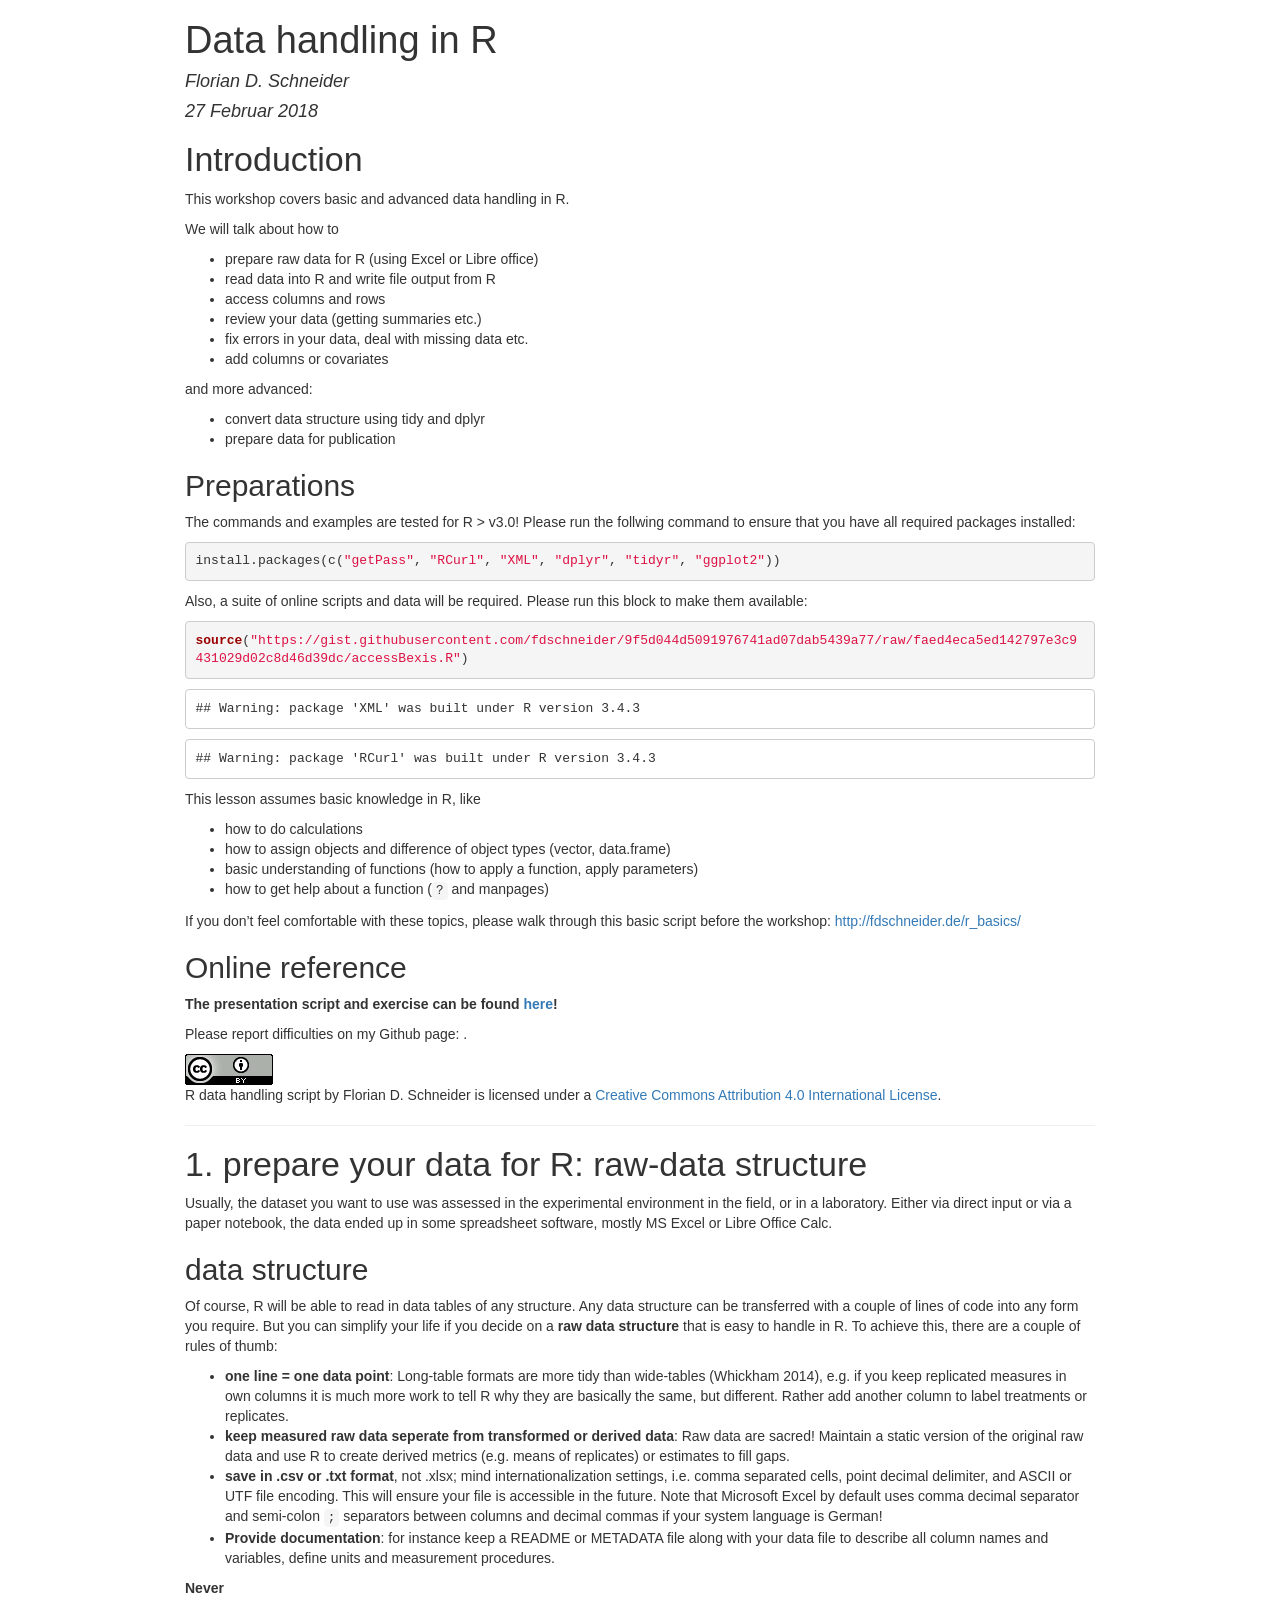
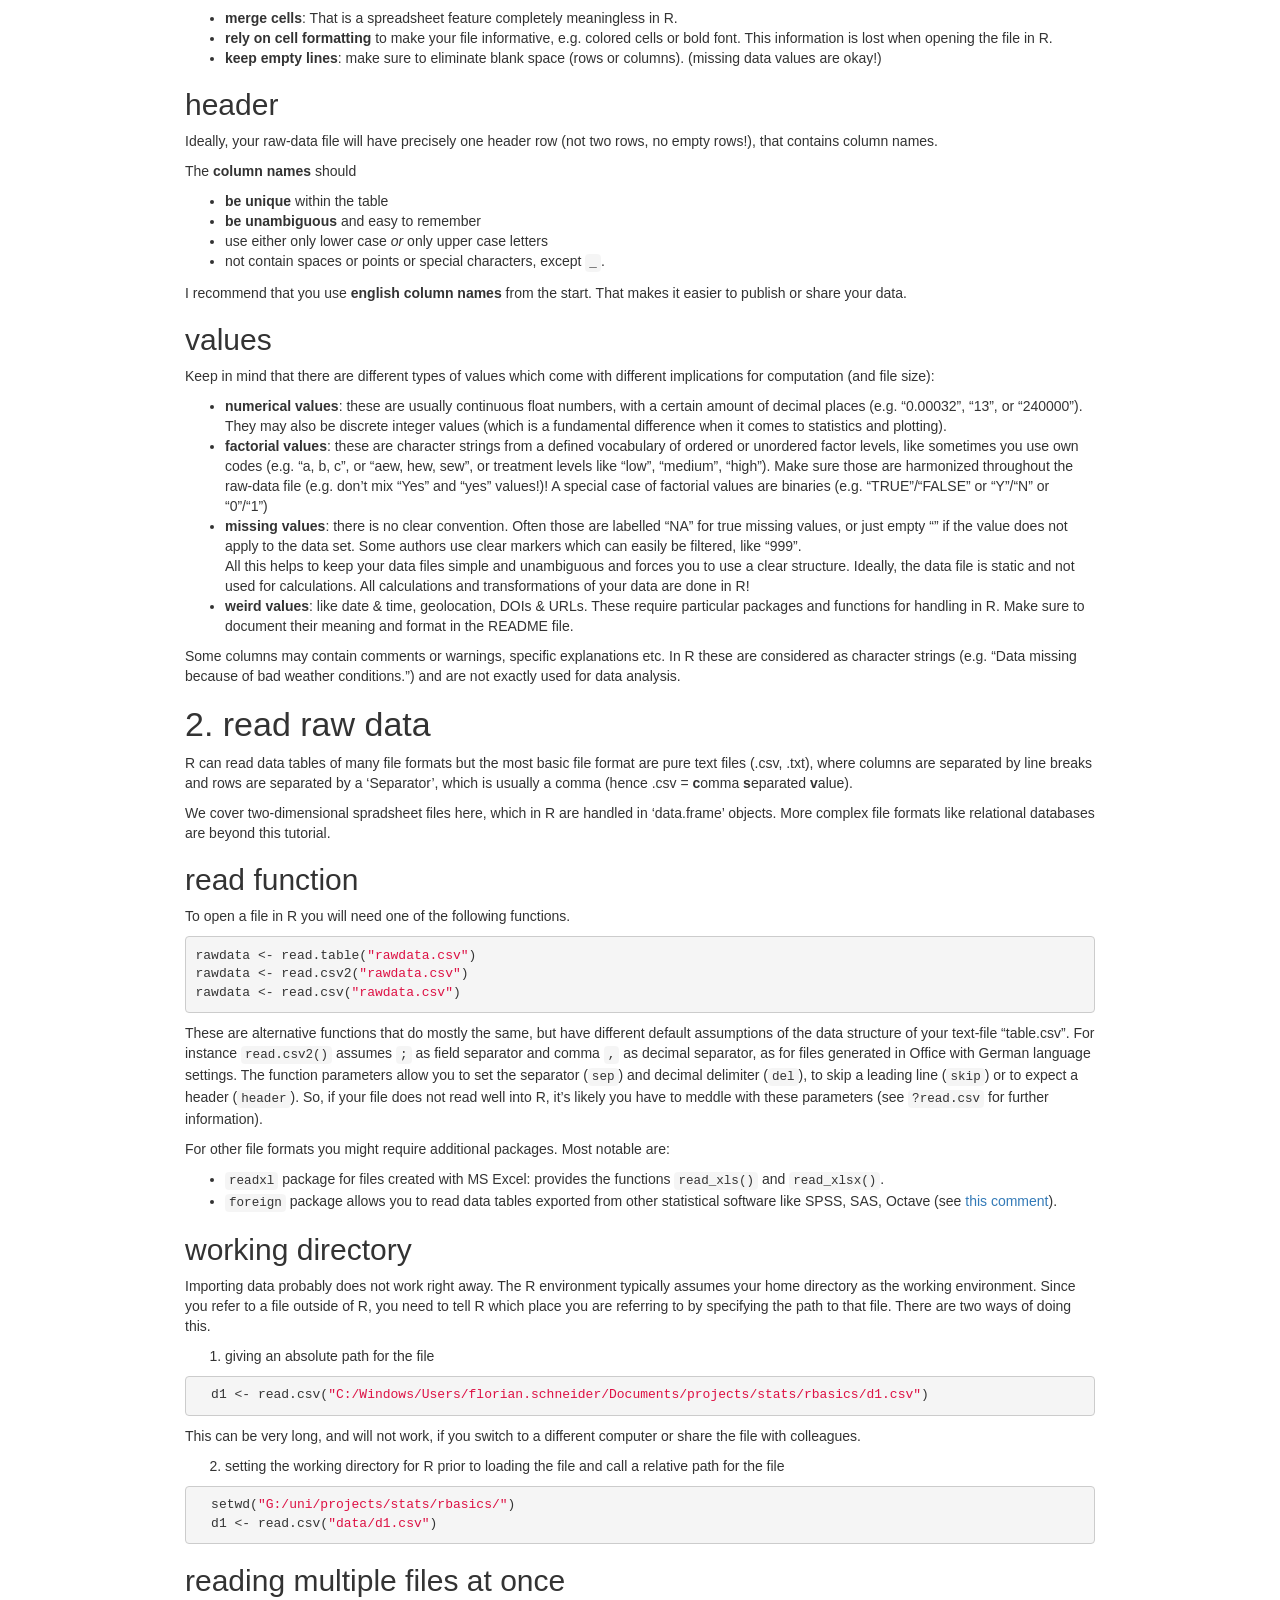
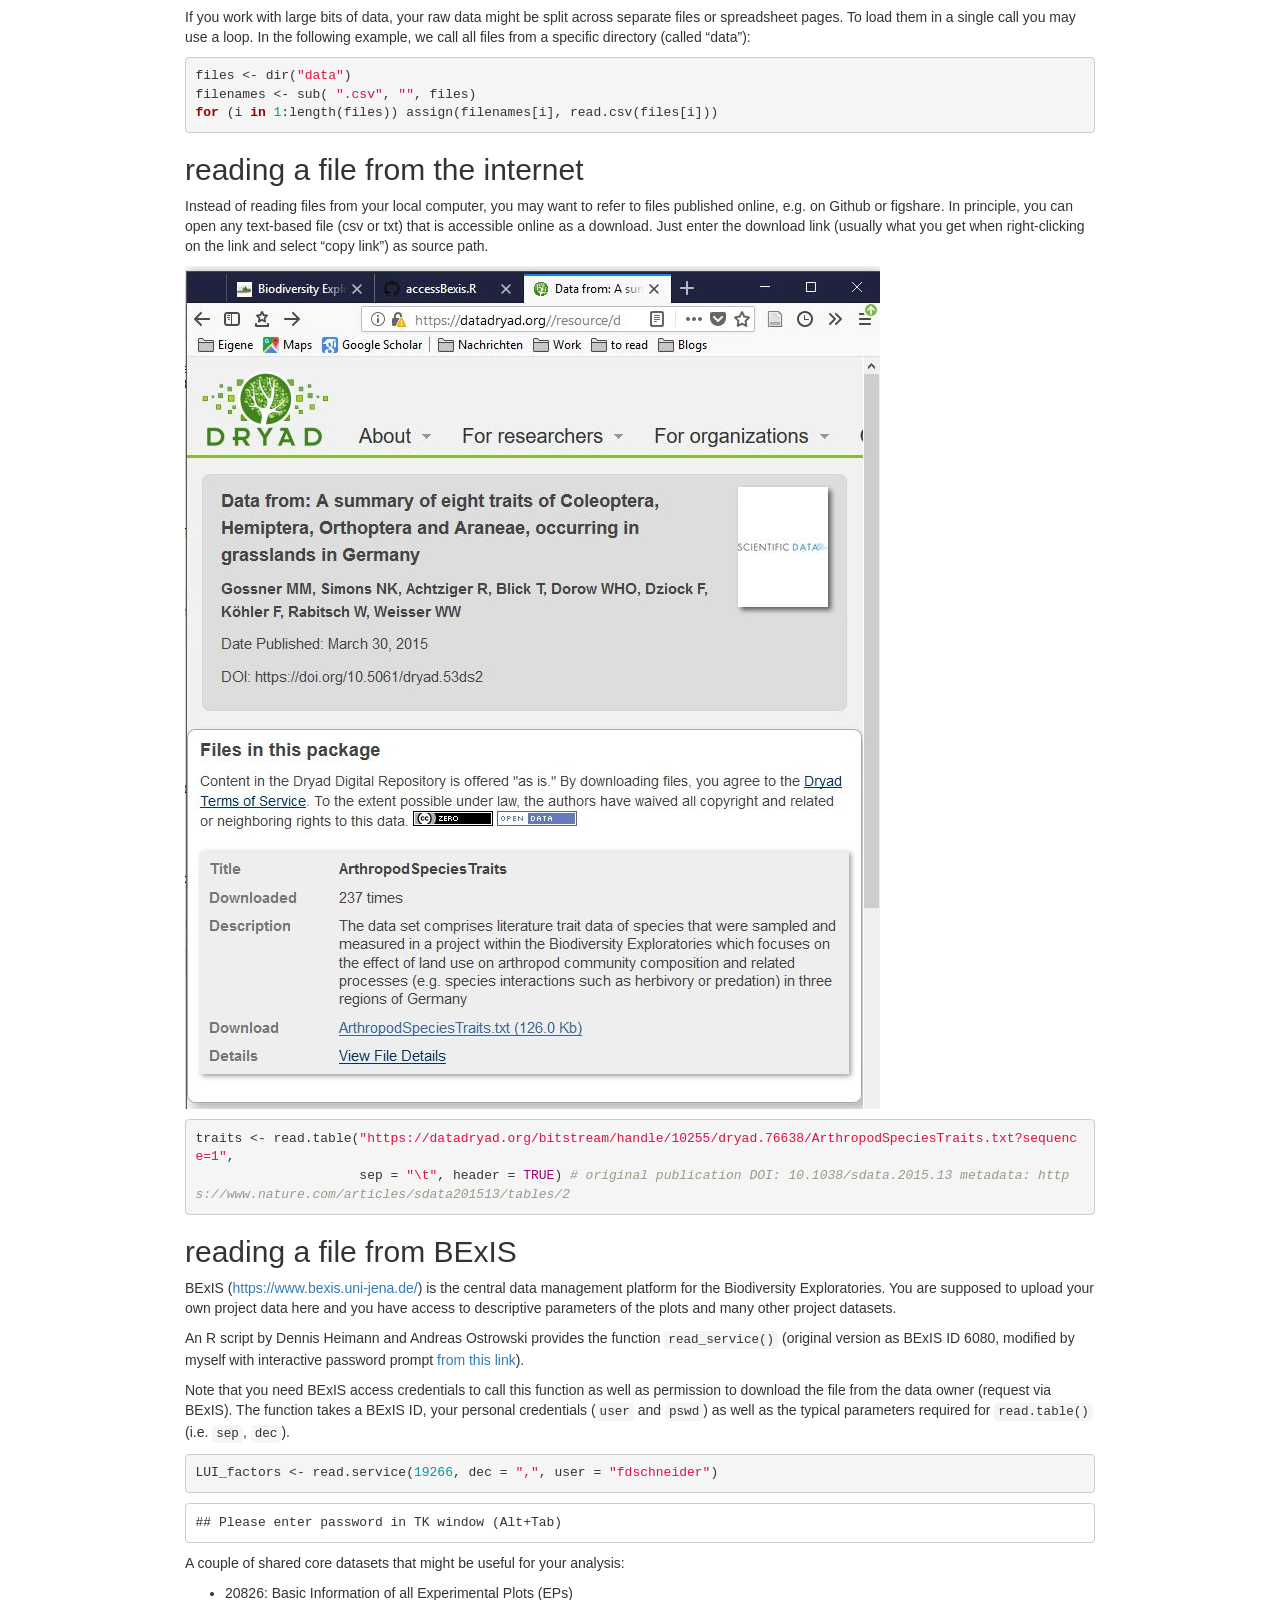
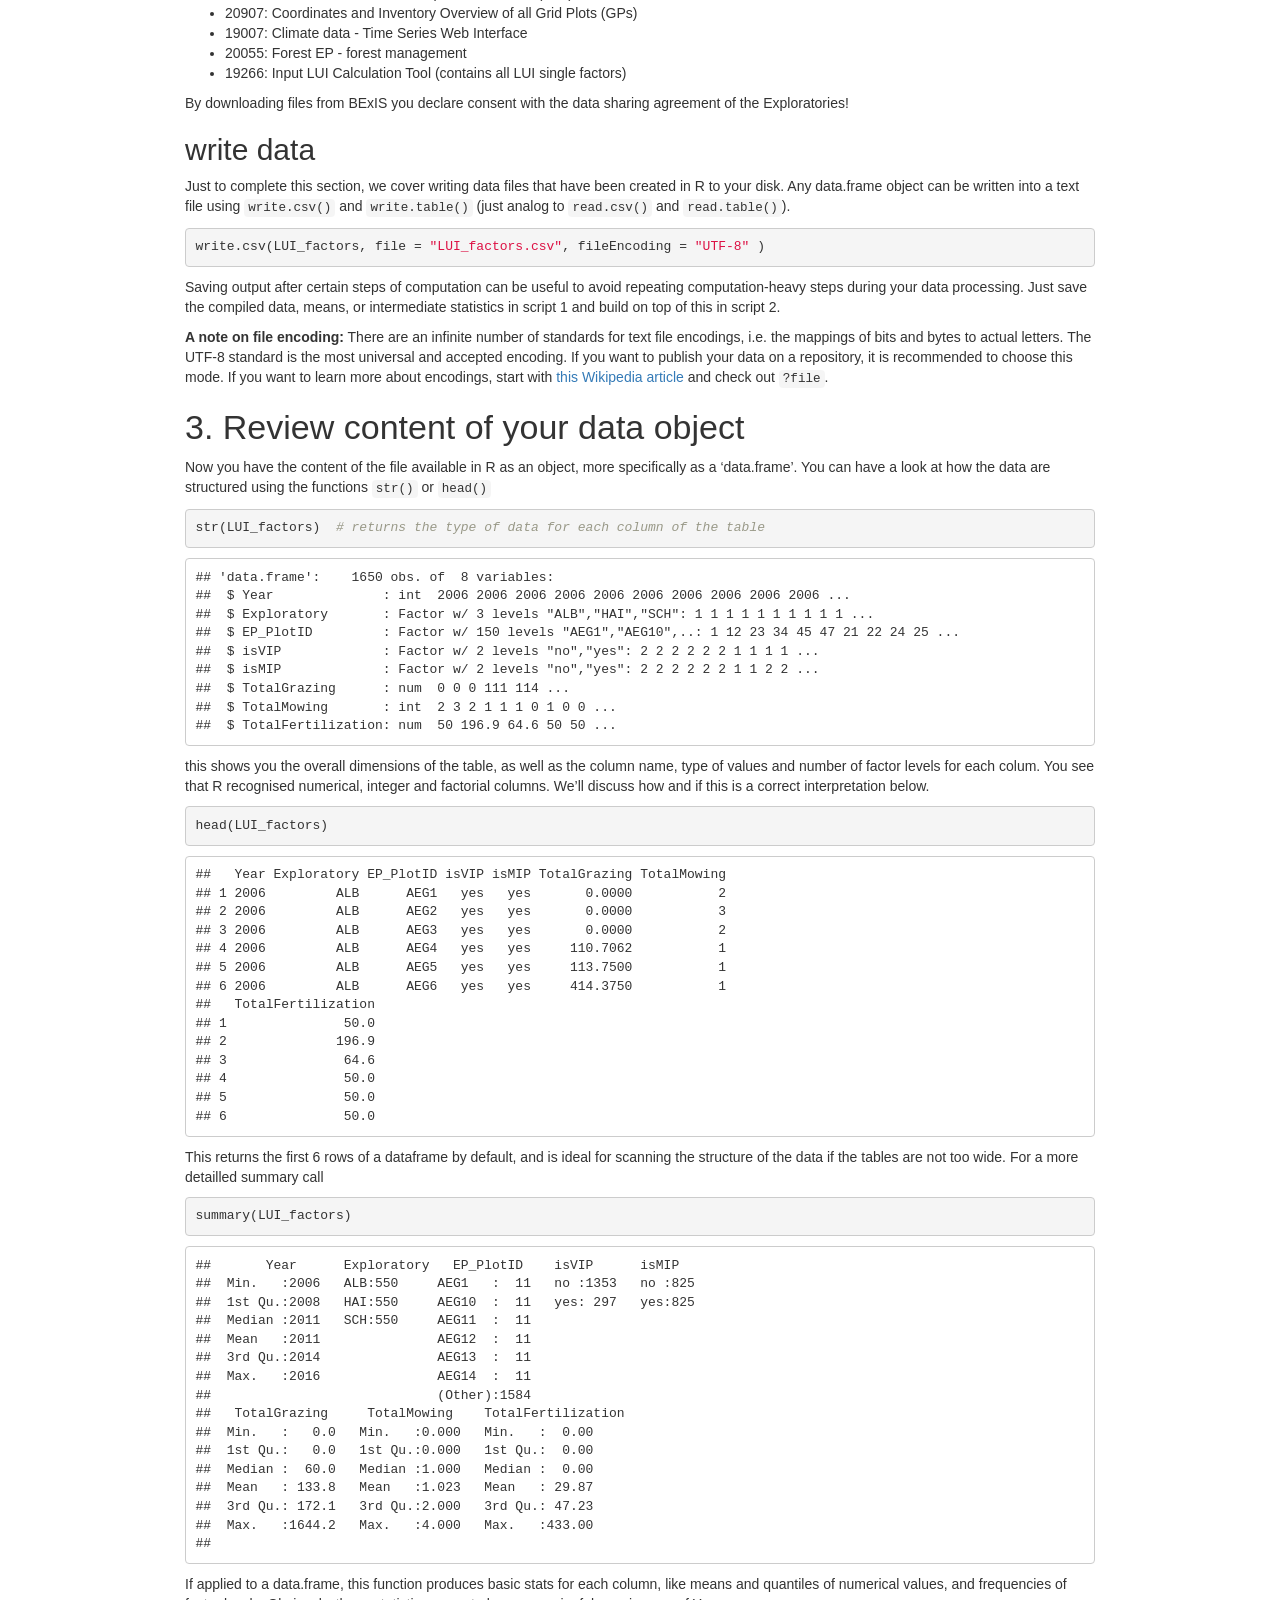
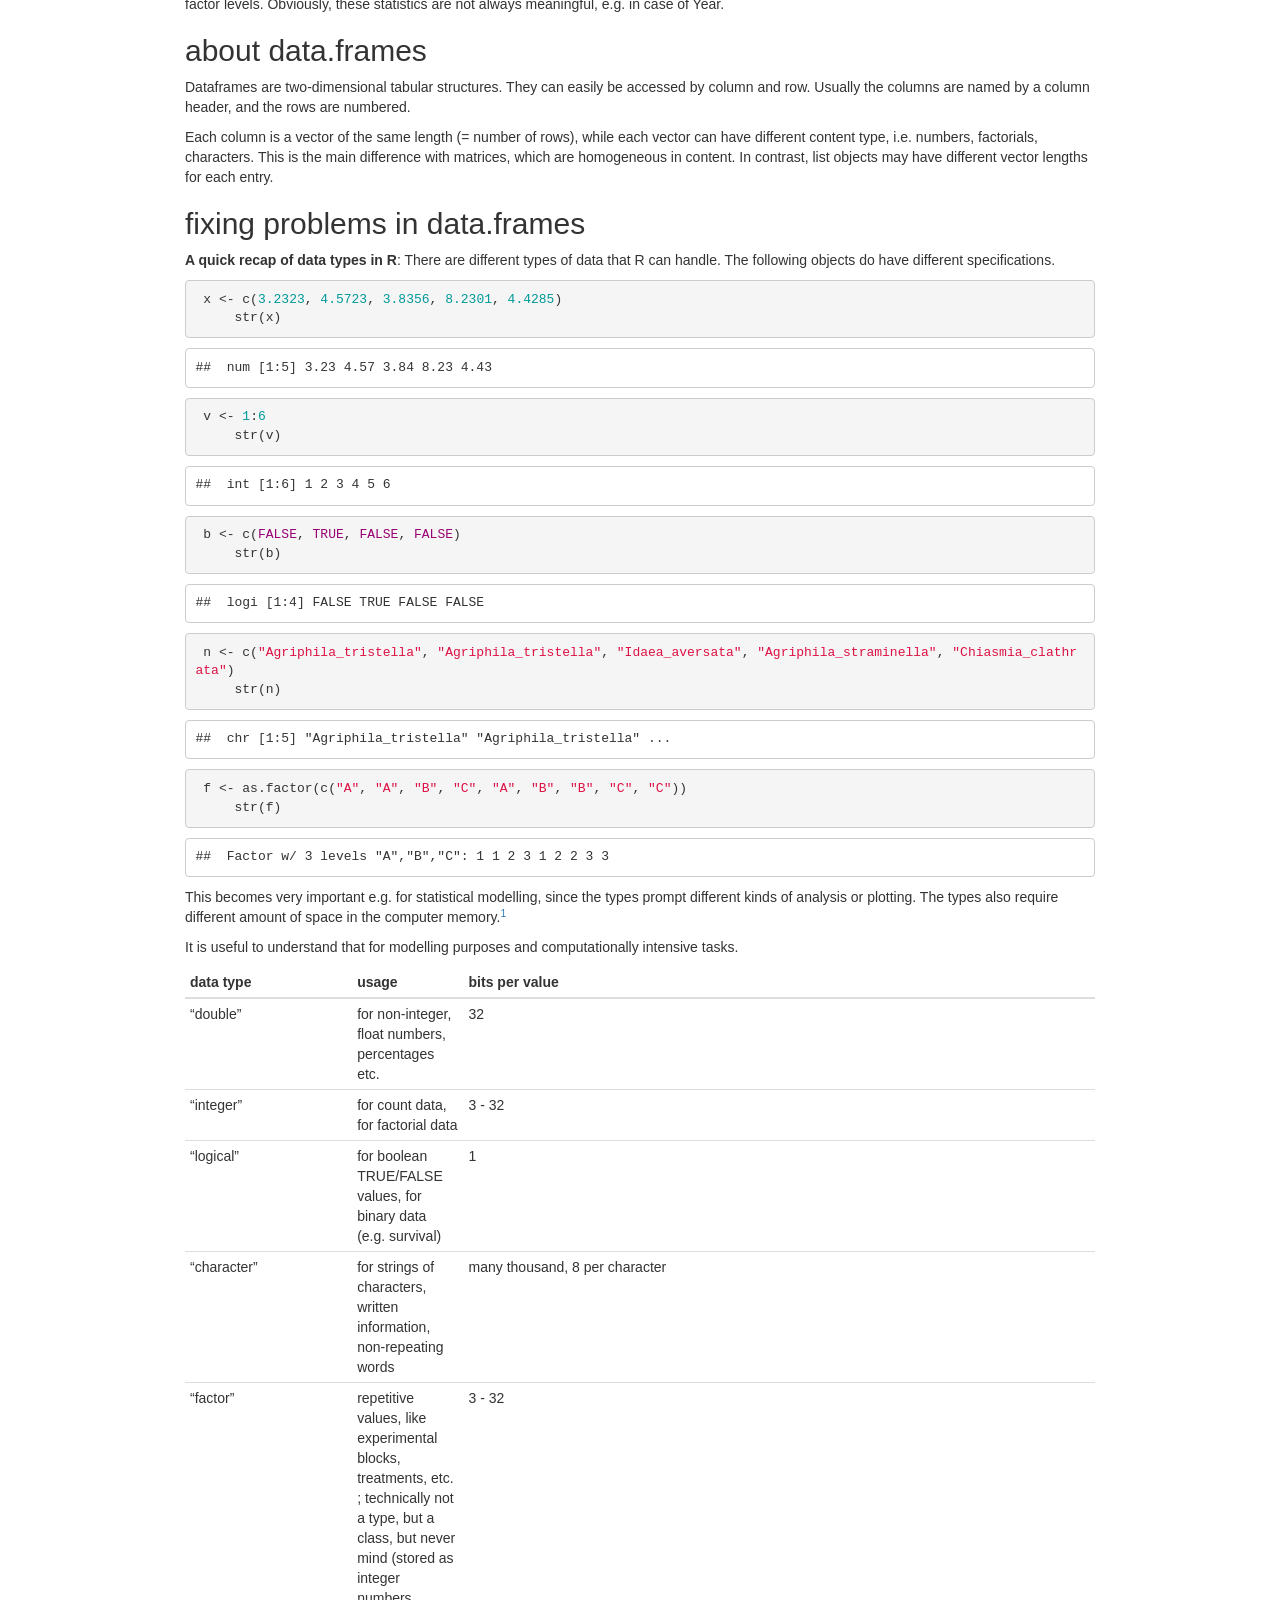
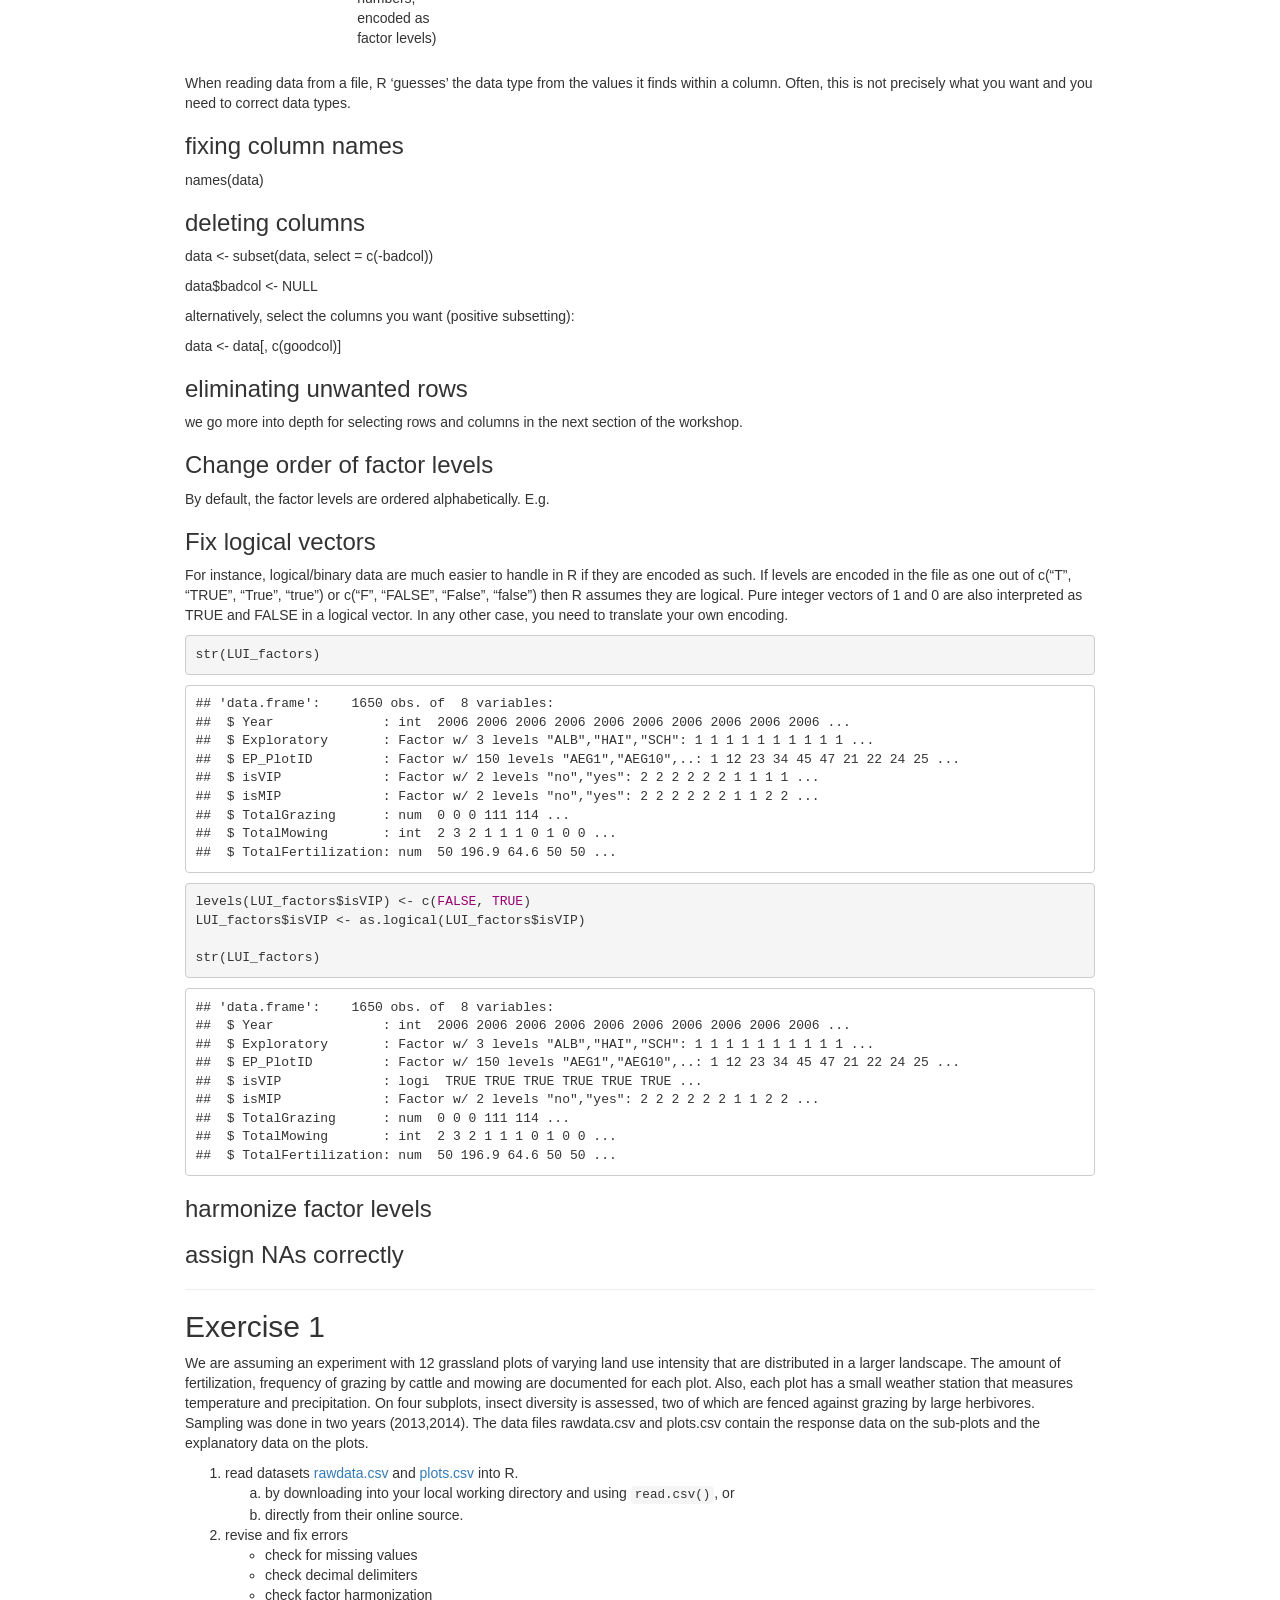
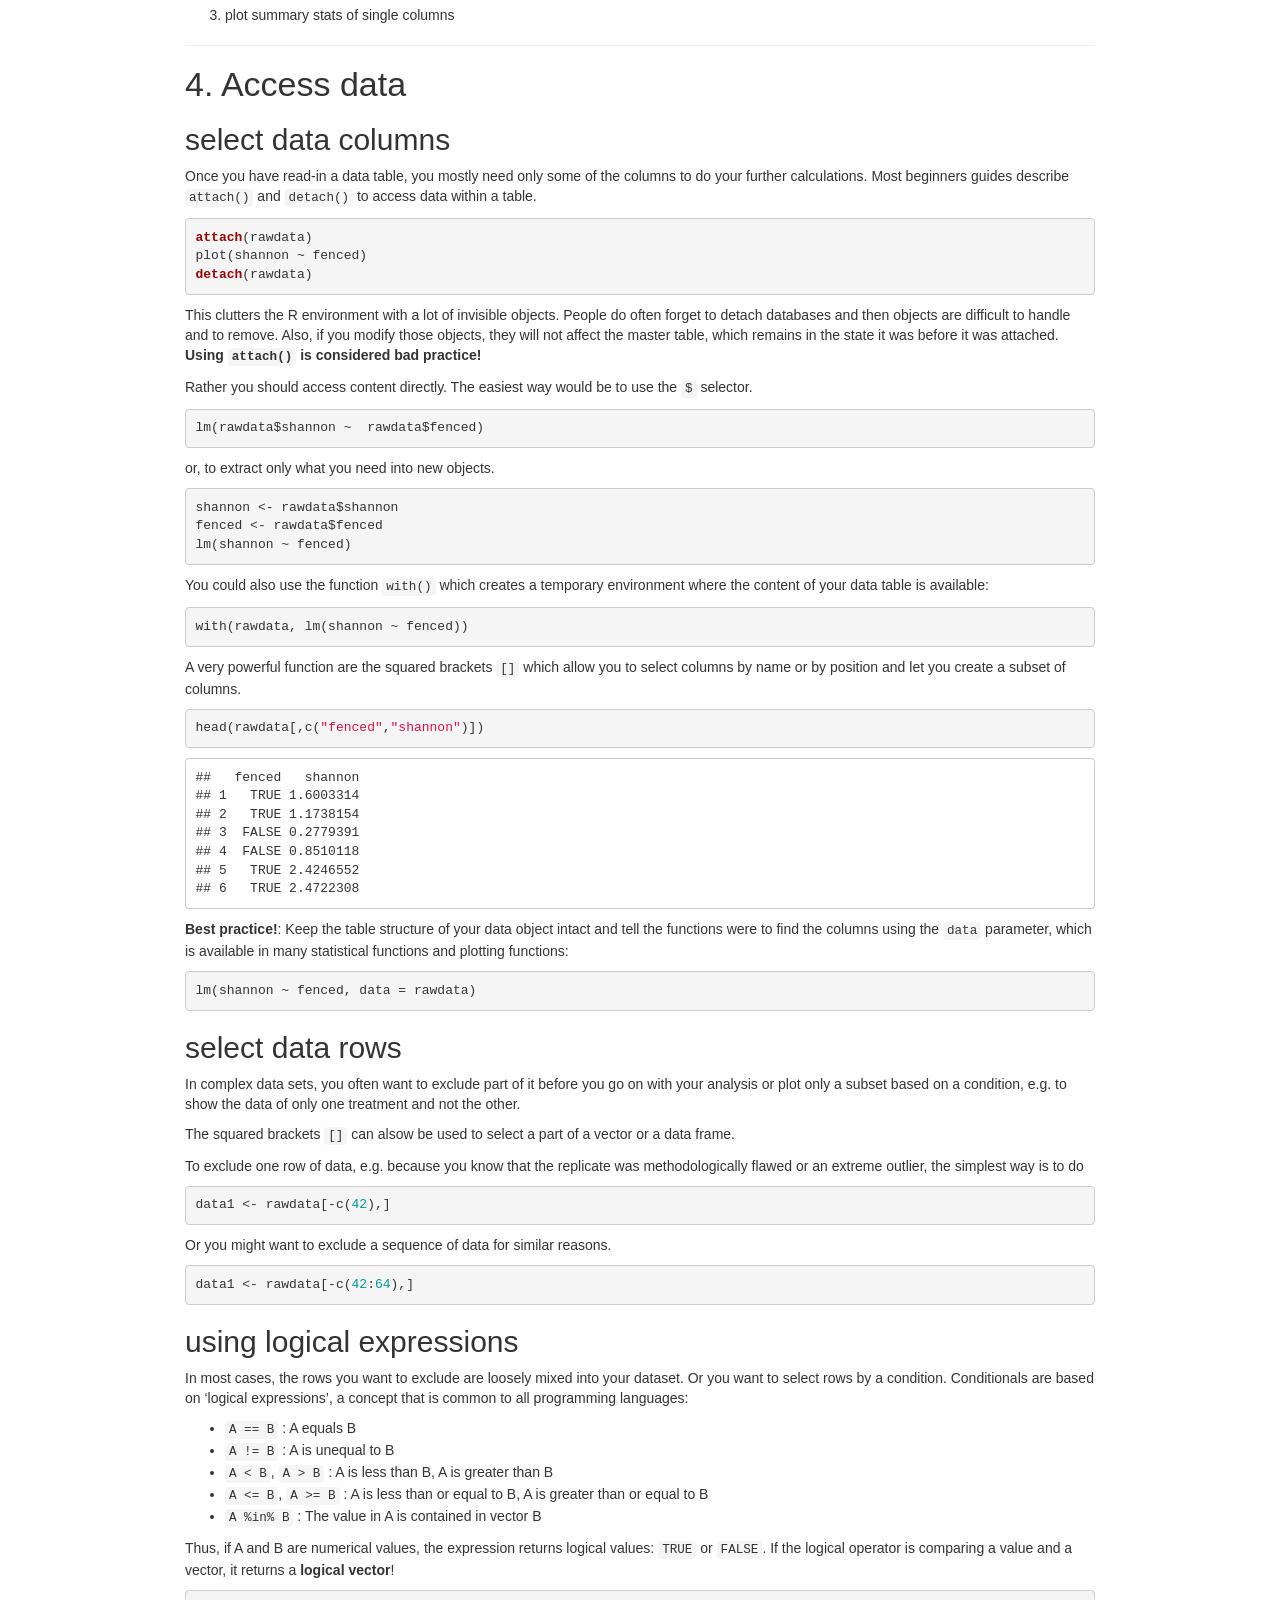
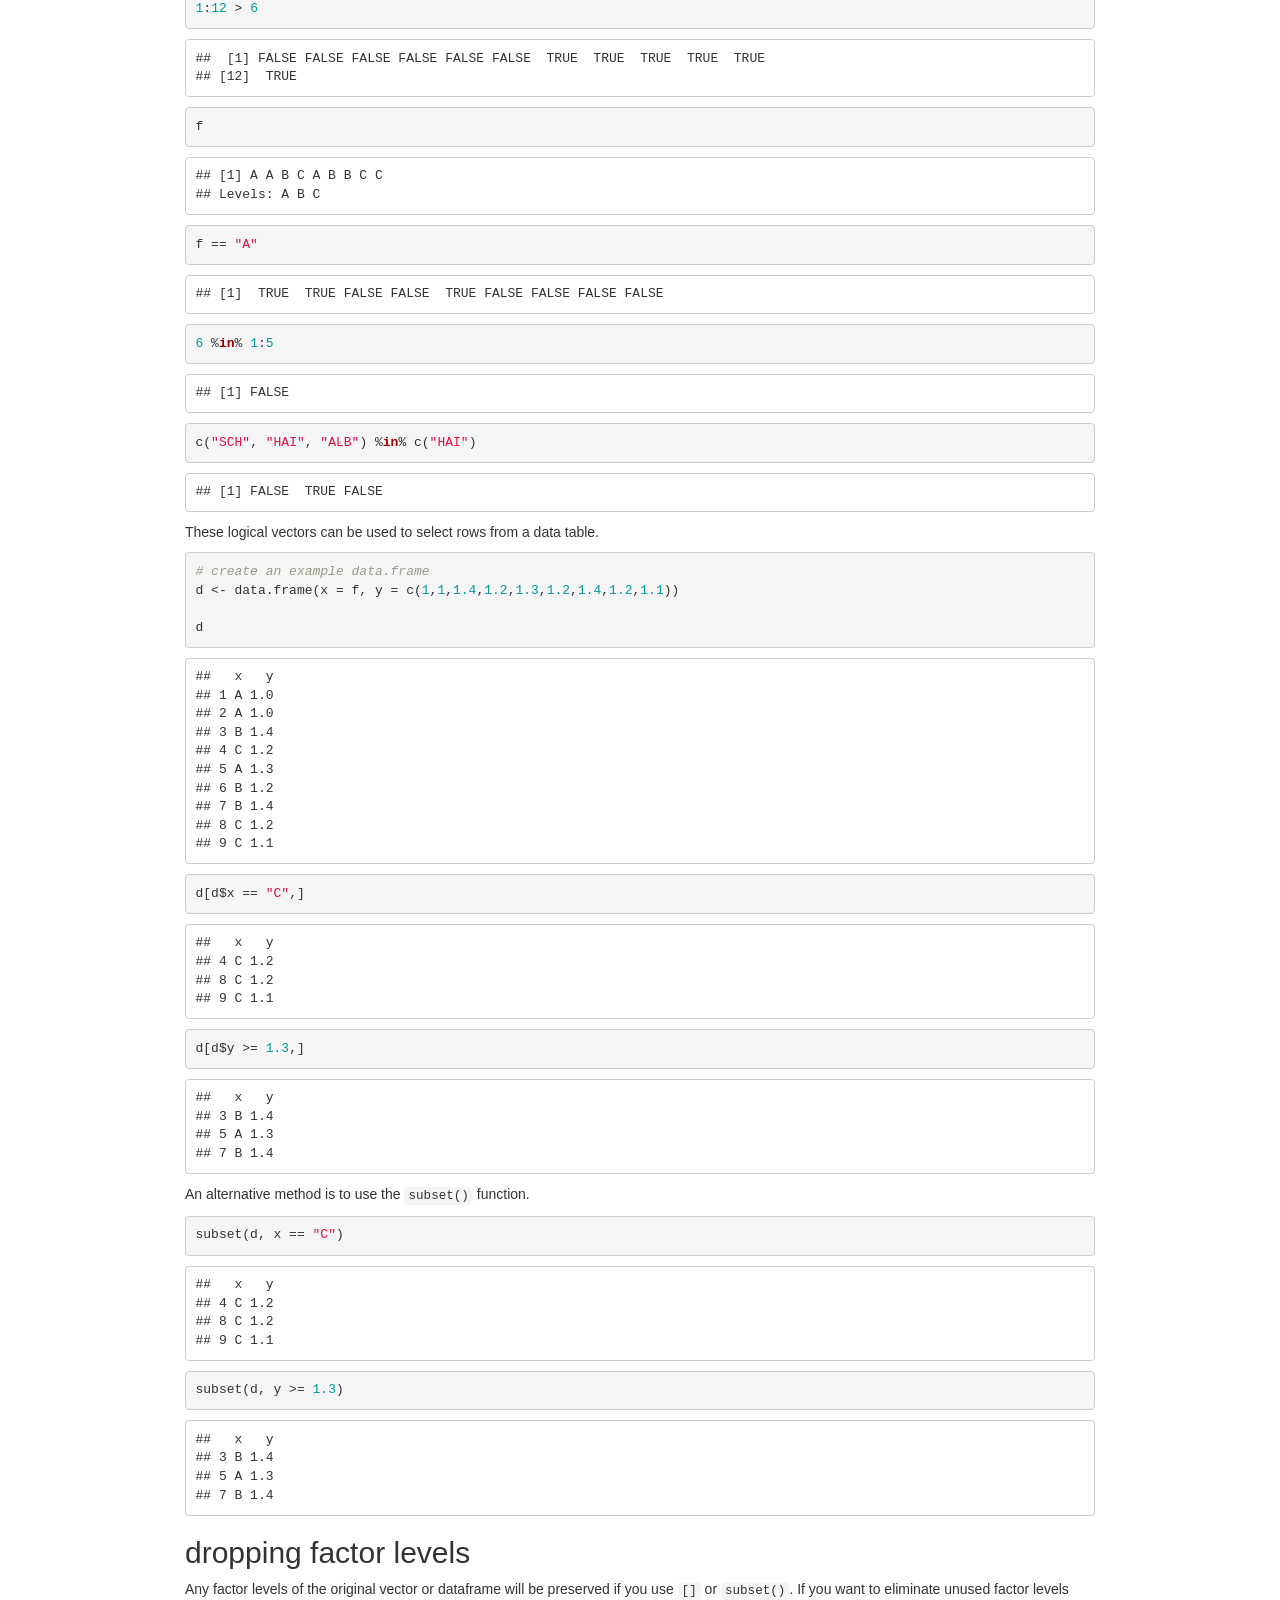
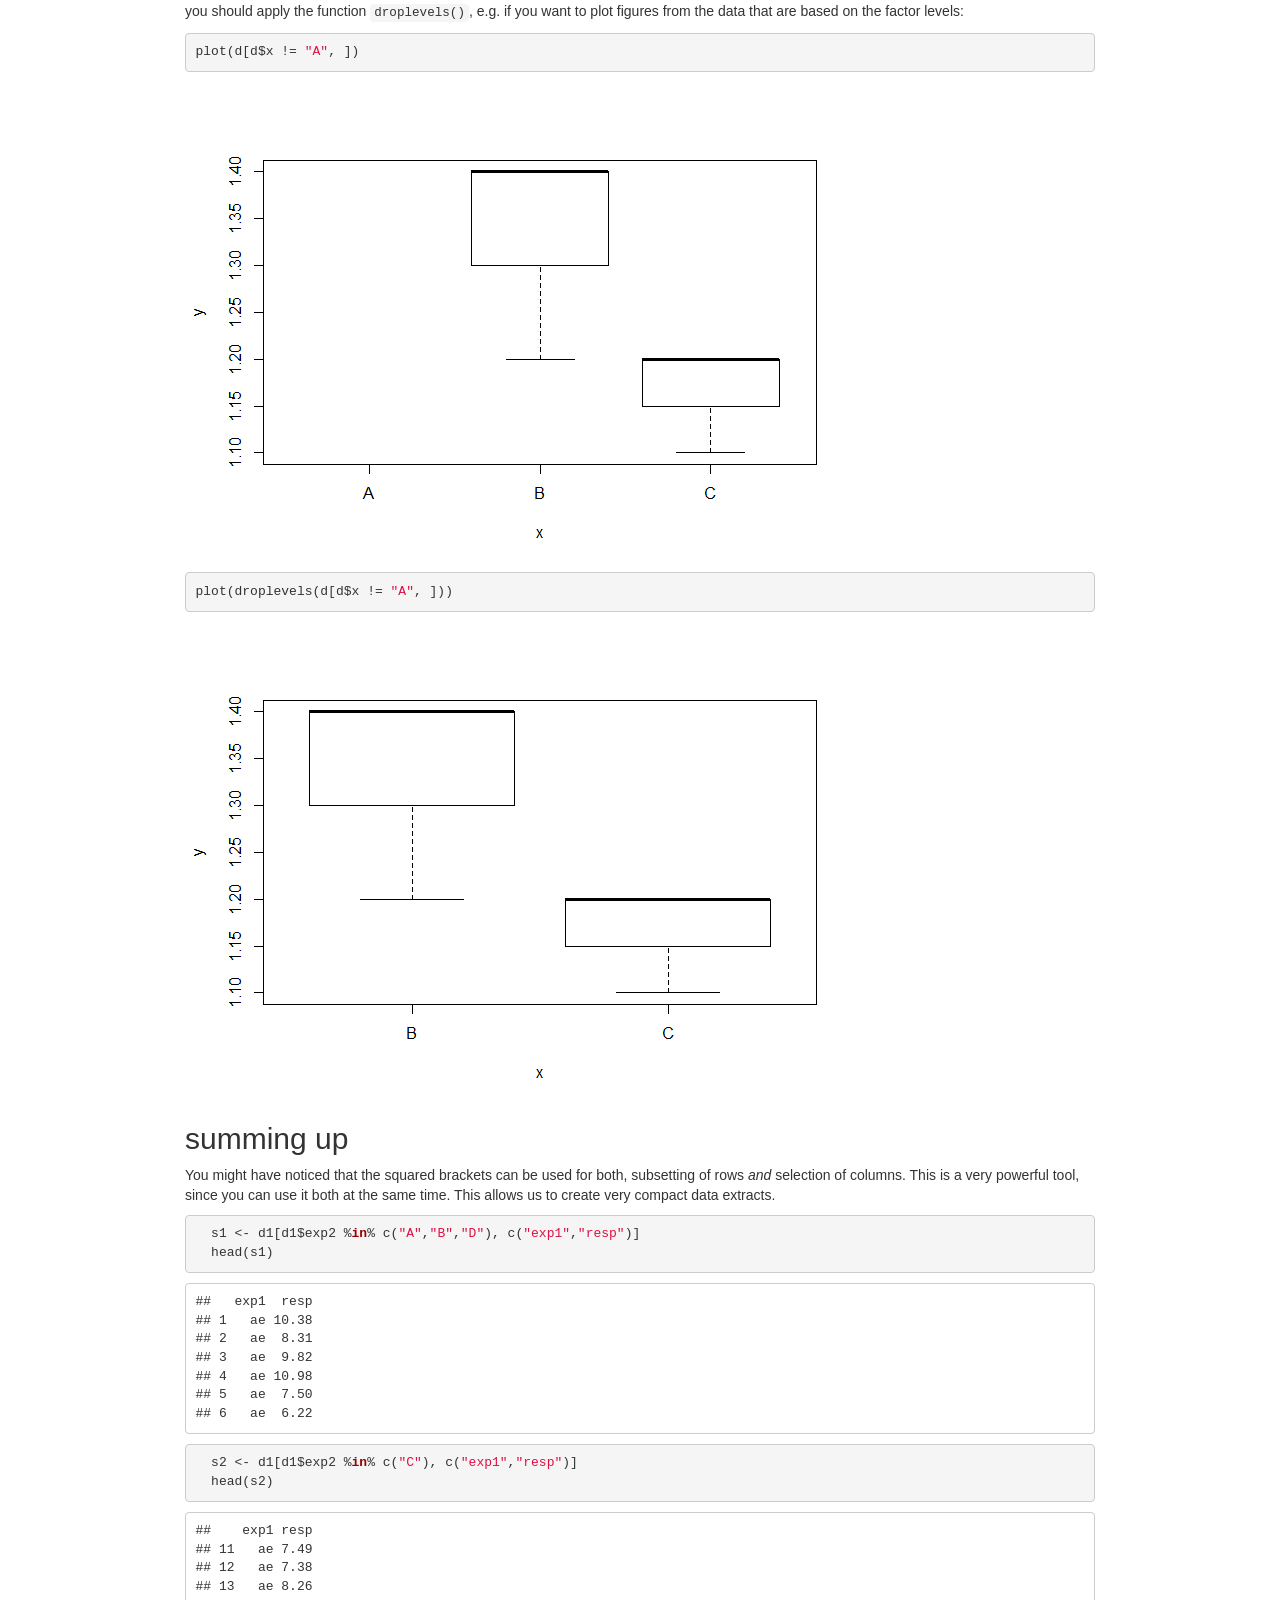
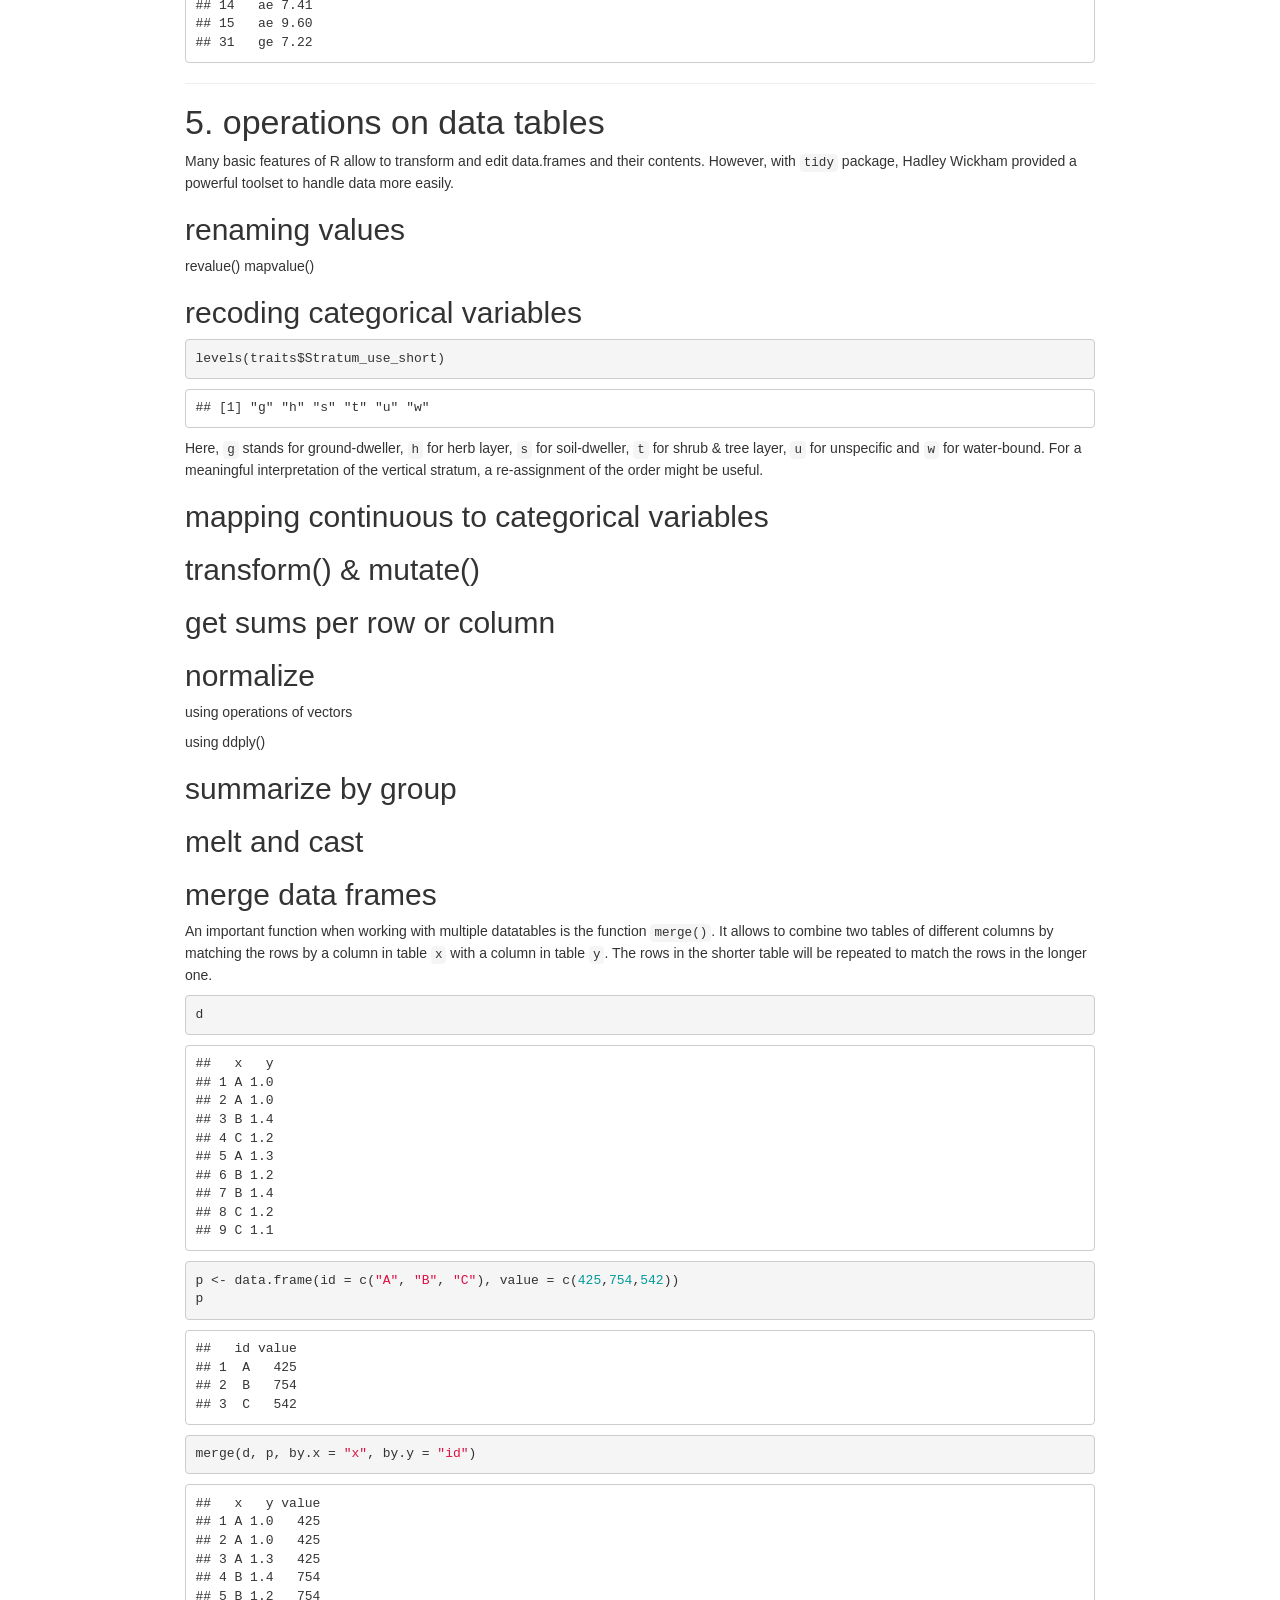
==== docs/index.html @ 308bebaf "rename html page to index.html" ====
<!DOCTYPE html>

<html xmlns="http://www.w3.org/1999/xhtml">

<head>

<meta charset="utf-8" />
<meta http-equiv="Content-Type" content="text/html; charset=utf-8" />
<meta name="generator" content="pandoc" />


<meta name="author" content="Florian D. Schneider" />


<title>Data handling in R</title>

<script>/*! jQuery v1.11.3 | (c) 2005, 2015 jQuery Foundation, Inc. | jquery.org/license */
!function(a,b){"object"==typeof module&&"object"==typeof module.exports?module.exports=a.document?b(a,!0):function(a){if(!a.document)throw new Error("jQuery requires a window with a document");return b(a)}:b(a)}("undefined"!=typeof window?window:this,function(a,b){var c=[],d=c.slice,e=c.concat,f=c.push,g=c.indexOf,h={},i=h.toString,j=h.hasOwnProperty,k={},l="1.11.3",m=function(a,b){return new m.fn.init(a,b)},n=/^[\s\uFEFF\xA0]+|[\s\uFEFF\xA0]+$/g,o=/^-ms-/,p=/-([\da-z])/gi,q=function(a,b){return b.toUpperCase()};m.fn=m.prototype={jquery:l,constructor:m,selector:"",length:0,toArray:function(){return d.call(this)},get:function(a){return null!=a?0>a?this[a+this.length]:this[a]:d.call(this)},pushStack:function(a){var b=m.merge(this.constructor(),a);return b.prevObject=this,b.context=this.context,b},each:function(a,b){return m.each(this,a,b)},map:function(a){return this.pushStack(m.map(this,function(b,c){return a.call(b,c,b)}))},slice:function(){return this.pushStack(d.apply(this,arguments))},first:function(){return this.eq(0)},last:function(){return this.eq(-1)},eq:function(a){var b=this.length,c=+a+(0>a?b:0);return this.pushStack(c>=0&&b>c?[this[c]]:[])},end:function(){return this.prevObject||this.constructor(null)},push:f,sort:c.sort,splice:c.splice},m.extend=m.fn.extend=function(){var a,b,c,d,e,f,g=arguments[0]||{},h=1,i=arguments.length,j=!1;for("boolean"==typeof g&&(j=g,g=arguments[h]||{},h++),"object"==typeof g||m.isFunction(g)||(g={}),h===i&&(g=this,h--);i>h;h++)if(null!=(e=arguments[h]))for(d in e)a=g[d],c=e[d],g!==c&&(j&&c&&(m.isPlainObject(c)||(b=m.isArray(c)))?(b?(b=!1,f=a&&m.isArray(a)?a:[]):f=a&&m.isPlainObject(a)?a:{},g[d]=m.extend(j,f,c)):void 0!==c&&(g[d]=c));return g},m.extend({expando:"jQuery"+(l+Math.random()).replace(/\D/g,""),isReady:!0,error:function(a){throw new Error(a)},noop:function(){},isFunction:function(a){return"function"===m.type(a)},isArray:Array.isArray||function(a){return"array"===m.type(a)},isWindow:function(a){return null!=a&&a==a.window},isNumeric:function(a){return!m.isArray(a)&&a-parseFloat(a)+1>=0},isEmptyObject:function(a){var b;for(b in a)return!1;return!0},isPlainObject:function(a){var b;if(!a||"object"!==m.type(a)||a.nodeType||m.isWindow(a))return!1;try{if(a.constructor&&!j.call(a,"constructor")&&!j.call(a.constructor.prototype,"isPrototypeOf"))return!1}catch(c){return!1}if(k.ownLast)for(b in a)return j.call(a,b);for(b in a);return void 0===b||j.call(a,b)},type:function(a){return null==a?a+"":"object"==typeof a||"function"==typeof a?h[i.call(a)]||"object":typeof a},globalEval:function(b){b&&m.trim(b)&&(a.execScript||function(b){a.eval.call(a,b)})(b)},camelCase:function(a){return a.replace(o,"ms-").replace(p,q)},nodeName:function(a,b){return a.nodeName&&a.nodeName.toLowerCase()===b.toLowerCase()},each:function(a,b,c){var d,e=0,f=a.length,g=r(a);if(c){if(g){for(;f>e;e++)if(d=b.apply(a[e],c),d===!1)break}else for(e in a)if(d=b.apply(a[e],c),d===!1)break}else if(g){for(;f>e;e++)if(d=b.call(a[e],e,a[e]),d===!1)break}else for(e in a)if(d=b.call(a[e],e,a[e]),d===!1)break;return a},trim:function(a){return null==a?"":(a+"").replace(n,"")},makeArray:function(a,b){var c=b||[];return null!=a&&(r(Object(a))?m.merge(c,"string"==typeof a?[a]:a):f.call(c,a)),c},inArray:function(a,b,c){var d;if(b){if(g)return g.call(b,a,c);for(d=b.length,c=c?0>c?Math.max(0,d+c):c:0;d>c;c++)if(c in b&&b[c]===a)return c}return-1},merge:function(a,b){var c=+b.length,d=0,e=a.length;while(c>d)a[e++]=b[d++];if(c!==c)while(void 0!==b[d])a[e++]=b[d++];return a.length=e,a},grep:function(a,b,c){for(var d,e=[],f=0,g=a.length,h=!c;g>f;f++)d=!b(a[f],f),d!==h&&e.push(a[f]);return e},map:function(a,b,c){var d,f=0,g=a.length,h=r(a),i=[];if(h)for(;g>f;f++)d=b(a[f],f,c),null!=d&&i.push(d);else for(f in a)d=b(a[f],f,c),null!=d&&i.push(d);return e.apply([],i)},guid:1,proxy:function(a,b){var c,e,f;return"string"==typeof b&&(f=a[b],b=a,a=f),m.isFunction(a)?(c=d.call(arguments,2),e=function(){return a.apply(b||this,c.concat(d.call(arguments)))},e.guid=a.guid=a.guid||m.guid++,e):void 0},now:function(){return+new Date},support:k}),m.each("Boolean Number String Function Array Date RegExp Object Error".split(" "),function(a,b){h["[object "+b+"]"]=b.toLowerCase()});function r(a){var b="length"in a&&a.length,c=m.type(a);return"function"===c||m.isWindow(a)?!1:1===a.nodeType&&b?!0:"array"===c||0===b||"number"==typeof b&&b>0&&b-1 in a}var s=function(a){var b,c,d,e,f,g,h,i,j,k,l,m,n,o,p,q,r,s,t,u="sizzle"+1*new Date,v=a.document,w=0,x=0,y=ha(),z=ha(),A=ha(),B=function(a,b){return a===b&&(l=!0),0},C=1<<31,D={}.hasOwnProperty,E=[],F=E.pop,G=E.push,H=E.push,I=E.slice,J=function(a,b){for(var c=0,d=a.length;d>c;c++)if(a[c]===b)return c;return-1},K="checked|selected|async|autofocus|autoplay|controls|defer|disabled|hidden|ismap|loop|multiple|open|readonly|required|scoped",L="[\\x20\\t\\r\\n\\f]",M="(?:\\\\.|[\\w-]|[^\\x00-\\xa0])+",N=M.replace("w","w#"),O="\\["+L+"*("+M+")(?:"+L+"*([*^$|!~]?=)"+L+"*(?:'((?:\\\\.|[^\\\\'])*)'|\"((?:\\\\.|[^\\\\\"])*)\"|("+N+"))|)"+L+"*\\]",P=":("+M+")(?:\\((('((?:\\\\.|[^\\\\'])*)'|\"((?:\\\\.|[^\\\\\"])*)\")|((?:\\\\.|[^\\\\()[\\]]|"+O+")*)|.*)\\)|)",Q=new RegExp(L+"+","g"),R=new RegExp("^"+L+"+|((?:^|[^\\\\])(?:\\\\.)*)"+L+"+$","g"),S=new RegExp("^"+L+"*,"+L+"*"),T=new RegExp("^"+L+"*([>+~]|"+L+")"+L+"*"),U=new RegExp("="+L+"*([^\\]'\"]*?)"+L+"*\\]","g"),V=new RegExp(P),W=new RegExp("^"+N+"$"),X={ID:new RegExp("^#("+M+")"),CLASS:new RegExp("^\\.("+M+")"),TAG:new RegExp("^("+M.replace("w","w*")+")"),ATTR:new RegExp("^"+O),PSEUDO:new RegExp("^"+P),CHILD:new RegExp("^:(only|first|last|nth|nth-last)-(child|of-type)(?:\\("+L+"*(even|odd|(([+-]|)(\\d*)n|)"+L+"*(?:([+-]|)"+L+"*(\\d+)|))"+L+"*\\)|)","i"),bool:new RegExp("^(?:"+K+")$","i"),needsContext:new RegExp("^"+L+"*[>+~]|:(even|odd|eq|gt|lt|nth|first|last)(?:\\("+L+"*((?:-\\d)?\\d*)"+L+"*\\)|)(?=[^-]|$)","i")},Y=/^(?:input|select|textarea|button)$/i,Z=/^h\d$/i,$=/^[^{]+\{\s*\[native \w/,_=/^(?:#([\w-]+)|(\w+)|\.([\w-]+))$/,aa=/[+~]/,ba=/'|\\/g,ca=new RegExp("\\\\([\\da-f]{1,6}"+L+"?|("+L+")|.)","ig"),da=function(a,b,c){var d="0x"+b-65536;return d!==d||c?b:0>d?String.fromCharCode(d+65536):String.fromCharCode(d>>10|55296,1023&d|56320)},ea=function(){m()};try{H.apply(E=I.call(v.childNodes),v.childNodes),E[v.childNodes.length].nodeType}catch(fa){H={apply:E.length?function(a,b){G.apply(a,I.call(b))}:function(a,b){var c=a.length,d=0;while(a[c++]=b[d++]);a.length=c-1}}}function ga(a,b,d,e){var f,h,j,k,l,o,r,s,w,x;if((b?b.ownerDocument||b:v)!==n&&m(b),b=b||n,d=d||[],k=b.nodeType,"string"!=typeof a||!a||1!==k&&9!==k&&11!==k)return d;if(!e&&p){if(11!==k&&(f=_.exec(a)))if(j=f[1]){if(9===k){if(h=b.getElementById(j),!h||!h.parentNode)return d;if(h.id===j)return d.push(h),d}else if(b.ownerDocument&&(h=b.ownerDocument.getElementById(j))&&t(b,h)&&h.id===j)return d.push(h),d}else{if(f[2])return H.apply(d,b.getElementsByTagName(a)),d;if((j=f[3])&&c.getElementsByClassName)return H.apply(d,b.getElementsByClassName(j)),d}if(c.qsa&&(!q||!q.test(a))){if(s=r=u,w=b,x=1!==k&&a,1===k&&"object"!==b.nodeName.toLowerCase()){o=g(a),(r=b.getAttribute("id"))?s=r.replace(ba,"\\$&"):b.setAttribute("id",s),s="[id='"+s+"'] ",l=o.length;while(l--)o[l]=s+ra(o[l]);w=aa.test(a)&&pa(b.parentNode)||b,x=o.join(",")}if(x)try{return H.apply(d,w.querySelectorAll(x)),d}catch(y){}finally{r||b.removeAttribute("id")}}}return i(a.replace(R,"$1"),b,d,e)}function ha(){var a=[];function b(c,e){return a.push(c+" ")>d.cacheLength&&delete b[a.shift()],b[c+" "]=e}return b}function ia(a){return a[u]=!0,a}function ja(a){var b=n.createElement("div");try{return!!a(b)}catch(c){return!1}finally{b.parentNode&&b.parentNode.removeChild(b),b=null}}function ka(a,b){var c=a.split("|"),e=a.length;while(e--)d.attrHandle[c[e]]=b}function la(a,b){var c=b&&a,d=c&&1===a.nodeType&&1===b.nodeType&&(~b.sourceIndex||C)-(~a.sourceIndex||C);if(d)return d;if(c)while(c=c.nextSibling)if(c===b)return-1;return a?1:-1}function ma(a){return function(b){var c=b.nodeName.toLowerCase();return"input"===c&&b.type===a}}function na(a){return function(b){var c=b.nodeName.toLowerCase();return("input"===c||"button"===c)&&b.type===a}}function oa(a){return ia(function(b){return b=+b,ia(function(c,d){var e,f=a([],c.length,b),g=f.length;while(g--)c[e=f[g]]&&(c[e]=!(d[e]=c[e]))})})}function pa(a){return a&&"undefined"!=typeof a.getElementsByTagName&&a}c=ga.support={},f=ga.isXML=function(a){var b=a&&(a.ownerDocument||a).documentElement;return b?"HTML"!==b.nodeName:!1},m=ga.setDocument=function(a){var b,e,g=a?a.ownerDocument||a:v;return g!==n&&9===g.nodeType&&g.documentElement?(n=g,o=g.documentElement,e=g.defaultView,e&&e!==e.top&&(e.addEventListener?e.addEventListener("unload",ea,!1):e.attachEvent&&e.attachEvent("onunload",ea)),p=!f(g),c.attributes=ja(function(a){return a.className="i",!a.getAttribute("className")}),c.getElementsByTagName=ja(function(a){return a.appendChild(g.createComment("")),!a.getElementsByTagName("*").length}),c.getElementsByClassName=$.test(g.getElementsByClassName),c.getById=ja(function(a){return o.appendChild(a).id=u,!g.getElementsByName||!g.getElementsByName(u).length}),c.getById?(d.find.ID=function(a,b){if("undefined"!=typeof b.getElementById&&p){var c=b.getElementById(a);return c&&c.parentNode?[c]:[]}},d.filter.ID=function(a){var b=a.replace(ca,da);return function(a){return a.getAttribute("id")===b}}):(delete d.find.ID,d.filter.ID=function(a){var b=a.replace(ca,da);return function(a){var c="undefined"!=typeof a.getAttributeNode&&a.getAttributeNode("id");return c&&c.value===b}}),d.find.TAG=c.getElementsByTagName?function(a,b){return"undefined"!=typeof b.getElementsByTagName?b.getElementsByTagName(a):c.qsa?b.querySelectorAll(a):void 0}:function(a,b){var c,d=[],e=0,f=b.getElementsByTagName(a);if("*"===a){while(c=f[e++])1===c.nodeType&&d.push(c);return d}return f},d.find.CLASS=c.getElementsByClassName&&function(a,b){return p?b.getElementsByClassName(a):void 0},r=[],q=[],(c.qsa=$.test(g.querySelectorAll))&&(ja(function(a){o.appendChild(a).innerHTML="<a id='"+u+"'></a><select id='"+u+"-\f]' msallowcapture=''><option selected=''></option></select>",a.querySelectorAll("[msallowcapture^='']").length&&q.push("[*^$]="+L+"*(?:''|\"\")"),a.querySelectorAll("[selected]").length||q.push("\\["+L+"*(?:value|"+K+")"),a.querySelectorAll("[id~="+u+"-]").length||q.push("~="),a.querySelectorAll(":checked").length||q.push(":checked"),a.querySelectorAll("a#"+u+"+*").length||q.push(".#.+[+~]")}),ja(function(a){var b=g.createElement("input");b.setAttribute("type","hidden"),a.appendChild(b).setAttribute("name","D"),a.querySelectorAll("[name=d]").length&&q.push("name"+L+"*[*^$|!~]?="),a.querySelectorAll(":enabled").length||q.push(":enabled",":disabled"),a.querySelectorAll("*,:x"),q.push(",.*:")})),(c.matchesSelector=$.test(s=o.matches||o.webkitMatchesSelector||o.mozMatchesSelector||o.oMatchesSelector||o.msMatchesSelector))&&ja(function(a){c.disconnectedMatch=s.call(a,"div"),s.call(a,"[s!='']:x"),r.push("!=",P)}),q=q.length&&new RegExp(q.join("|")),r=r.length&&new RegExp(r.join("|")),b=$.test(o.compareDocumentPosition),t=b||$.test(o.contains)?function(a,b){var c=9===a.nodeType?a.documentElement:a,d=b&&b.parentNode;return a===d||!(!d||1!==d.nodeType||!(c.contains?c.contains(d):a.compareDocumentPosition&&16&a.compareDocumentPosition(d)))}:function(a,b){if(b)while(b=b.parentNode)if(b===a)return!0;return!1},B=b?function(a,b){if(a===b)return l=!0,0;var d=!a.compareDocumentPosition-!b.compareDocumentPosition;return d?d:(d=(a.ownerDocument||a)===(b.ownerDocument||b)?a.compareDocumentPosition(b):1,1&d||!c.sortDetached&&b.compareDocumentPosition(a)===d?a===g||a.ownerDocument===v&&t(v,a)?-1:b===g||b.ownerDocument===v&&t(v,b)?1:k?J(k,a)-J(k,b):0:4&d?-1:1)}:function(a,b){if(a===b)return l=!0,0;var c,d=0,e=a.parentNode,f=b.parentNode,h=[a],i=[b];if(!e||!f)return a===g?-1:b===g?1:e?-1:f?1:k?J(k,a)-J(k,b):0;if(e===f)return la(a,b);c=a;while(c=c.parentNode)h.unshift(c);c=b;while(c=c.parentNode)i.unshift(c);while(h[d]===i[d])d++;return d?la(h[d],i[d]):h[d]===v?-1:i[d]===v?1:0},g):n},ga.matches=function(a,b){return ga(a,null,null,b)},ga.matchesSelector=function(a,b){if((a.ownerDocument||a)!==n&&m(a),b=b.replace(U,"='$1']"),!(!c.matchesSelector||!p||r&&r.test(b)||q&&q.test(b)))try{var d=s.call(a,b);if(d||c.disconnectedMatch||a.document&&11!==a.document.nodeType)return d}catch(e){}return ga(b,n,null,[a]).length>0},ga.contains=function(a,b){return(a.ownerDocument||a)!==n&&m(a),t(a,b)},ga.attr=function(a,b){(a.ownerDocument||a)!==n&&m(a);var e=d.attrHandle[b.toLowerCase()],f=e&&D.call(d.attrHandle,b.toLowerCase())?e(a,b,!p):void 0;return void 0!==f?f:c.attributes||!p?a.getAttribute(b):(f=a.getAttributeNode(b))&&f.specified?f.value:null},ga.error=function(a){throw new Error("Syntax error, unrecognized expression: "+a)},ga.uniqueSort=function(a){var b,d=[],e=0,f=0;if(l=!c.detectDuplicates,k=!c.sortStable&&a.slice(0),a.sort(B),l){while(b=a[f++])b===a[f]&&(e=d.push(f));while(e--)a.splice(d[e],1)}return k=null,a},e=ga.getText=function(a){var b,c="",d=0,f=a.nodeType;if(f){if(1===f||9===f||11===f){if("string"==typeof a.textContent)return a.textContent;for(a=a.firstChild;a;a=a.nextSibling)c+=e(a)}else if(3===f||4===f)return a.nodeValue}else while(b=a[d++])c+=e(b);return c},d=ga.selectors={cacheLength:50,createPseudo:ia,match:X,attrHandle:{},find:{},relative:{">":{dir:"parentNode",first:!0}," ":{dir:"parentNode"},"+":{dir:"previousSibling",first:!0},"~":{dir:"previousSibling"}},preFilter:{ATTR:function(a){return a[1]=a[1].replace(ca,da),a[3]=(a[3]||a[4]||a[5]||"").replace(ca,da),"~="===a[2]&&(a[3]=" "+a[3]+" "),a.slice(0,4)},CHILD:function(a){return a[1]=a[1].toLowerCase(),"nth"===a[1].slice(0,3)?(a[3]||ga.error(a[0]),a[4]=+(a[4]?a[5]+(a[6]||1):2*("even"===a[3]||"odd"===a[3])),a[5]=+(a[7]+a[8]||"odd"===a[3])):a[3]&&ga.error(a[0]),a},PSEUDO:function(a){var b,c=!a[6]&&a[2];return X.CHILD.test(a[0])?null:(a[3]?a[2]=a[4]||a[5]||"":c&&V.test(c)&&(b=g(c,!0))&&(b=c.indexOf(")",c.length-b)-c.length)&&(a[0]=a[0].slice(0,b),a[2]=c.slice(0,b)),a.slice(0,3))}},filter:{TAG:function(a){var b=a.replace(ca,da).toLowerCase();return"*"===a?function(){return!0}:function(a){return a.nodeName&&a.nodeName.toLowerCase()===b}},CLASS:function(a){var b=y[a+" "];return b||(b=new RegExp("(^|"+L+")"+a+"("+L+"|$)"))&&y(a,function(a){return b.test("string"==typeof a.className&&a.className||"undefined"!=typeof a.getAttribute&&a.getAttribute("class")||"")})},ATTR:function(a,b,c){return function(d){var e=ga.attr(d,a);return null==e?"!="===b:b?(e+="","="===b?e===c:"!="===b?e!==c:"^="===b?c&&0===e.indexOf(c):"*="===b?c&&e.indexOf(c)>-1:"$="===b?c&&e.slice(-c.length)===c:"~="===b?(" "+e.replace(Q," ")+" ").indexOf(c)>-1:"|="===b?e===c||e.slice(0,c.length+1)===c+"-":!1):!0}},CHILD:function(a,b,c,d,e){var f="nth"!==a.slice(0,3),g="last"!==a.slice(-4),h="of-type"===b;return 1===d&&0===e?function(a){return!!a.parentNode}:function(b,c,i){var j,k,l,m,n,o,p=f!==g?"nextSibling":"previousSibling",q=b.parentNode,r=h&&b.nodeName.toLowerCase(),s=!i&&!h;if(q){if(f){while(p){l=b;while(l=l[p])if(h?l.nodeName.toLowerCase()===r:1===l.nodeType)return!1;o=p="only"===a&&!o&&"nextSibling"}return!0}if(o=[g?q.firstChild:q.lastChild],g&&s){k=q[u]||(q[u]={}),j=k[a]||[],n=j[0]===w&&j[1],m=j[0]===w&&j[2],l=n&&q.childNodes[n];while(l=++n&&l&&l[p]||(m=n=0)||o.pop())if(1===l.nodeType&&++m&&l===b){k[a]=[w,n,m];break}}else if(s&&(j=(b[u]||(b[u]={}))[a])&&j[0]===w)m=j[1];else while(l=++n&&l&&l[p]||(m=n=0)||o.pop())if((h?l.nodeName.toLowerCase()===r:1===l.nodeType)&&++m&&(s&&((l[u]||(l[u]={}))[a]=[w,m]),l===b))break;return m-=e,m===d||m%d===0&&m/d>=0}}},PSEUDO:function(a,b){var c,e=d.pseudos[a]||d.setFilters[a.toLowerCase()]||ga.error("unsupported pseudo: "+a);return e[u]?e(b):e.length>1?(c=[a,a,"",b],d.setFilters.hasOwnProperty(a.toLowerCase())?ia(function(a,c){var d,f=e(a,b),g=f.length;while(g--)d=J(a,f[g]),a[d]=!(c[d]=f[g])}):function(a){return e(a,0,c)}):e}},pseudos:{not:ia(function(a){var b=[],c=[],d=h(a.replace(R,"$1"));return d[u]?ia(function(a,b,c,e){var f,g=d(a,null,e,[]),h=a.length;while(h--)(f=g[h])&&(a[h]=!(b[h]=f))}):function(a,e,f){return b[0]=a,d(b,null,f,c),b[0]=null,!c.pop()}}),has:ia(function(a){return function(b){return ga(a,b).length>0}}),contains:ia(function(a){return a=a.replace(ca,da),function(b){return(b.textContent||b.innerText||e(b)).indexOf(a)>-1}}),lang:ia(function(a){return W.test(a||"")||ga.error("unsupported lang: "+a),a=a.replace(ca,da).toLowerCase(),function(b){var c;do if(c=p?b.lang:b.getAttribute("xml:lang")||b.getAttribute("lang"))return c=c.toLowerCase(),c===a||0===c.indexOf(a+"-");while((b=b.parentNode)&&1===b.nodeType);return!1}}),target:function(b){var c=a.location&&a.location.hash;return c&&c.slice(1)===b.id},root:function(a){return a===o},focus:function(a){return a===n.activeElement&&(!n.hasFocus||n.hasFocus())&&!!(a.type||a.href||~a.tabIndex)},enabled:function(a){return a.disabled===!1},disabled:function(a){return a.disabled===!0},checked:function(a){var b=a.nodeName.toLowerCase();return"input"===b&&!!a.checked||"option"===b&&!!a.selected},selected:function(a){return a.parentNode&&a.parentNode.selectedIndex,a.selected===!0},empty:function(a){for(a=a.firstChild;a;a=a.nextSibling)if(a.nodeType<6)return!1;return!0},parent:function(a){return!d.pseudos.empty(a)},header:function(a){return Z.test(a.nodeName)},input:function(a){return Y.test(a.nodeName)},button:function(a){var b=a.nodeName.toLowerCase();return"input"===b&&"button"===a.type||"button"===b},text:function(a){var b;return"input"===a.nodeName.toLowerCase()&&"text"===a.type&&(null==(b=a.getAttribute("type"))||"text"===b.toLowerCase())},first:oa(function(){return[0]}),last:oa(function(a,b){return[b-1]}),eq:oa(function(a,b,c){return[0>c?c+b:c]}),even:oa(function(a,b){for(var c=0;b>c;c+=2)a.push(c);return a}),odd:oa(function(a,b){for(var c=1;b>c;c+=2)a.push(c);return a}),lt:oa(function(a,b,c){for(var d=0>c?c+b:c;--d>=0;)a.push(d);return a}),gt:oa(function(a,b,c){for(var d=0>c?c+b:c;++d<b;)a.push(d);return a})}},d.pseudos.nth=d.pseudos.eq;for(b in{radio:!0,checkbox:!0,file:!0,password:!0,image:!0})d.pseudos[b]=ma(b);for(b in{submit:!0,reset:!0})d.pseudos[b]=na(b);function qa(){}qa.prototype=d.filters=d.pseudos,d.setFilters=new qa,g=ga.tokenize=function(a,b){var c,e,f,g,h,i,j,k=z[a+" "];if(k)return b?0:k.slice(0);h=a,i=[],j=d.preFilter;while(h){(!c||(e=S.exec(h)))&&(e&&(h=h.slice(e[0].length)||h),i.push(f=[])),c=!1,(e=T.exec(h))&&(c=e.shift(),f.push({value:c,type:e[0].replace(R," ")}),h=h.slice(c.length));for(g in d.filter)!(e=X[g].exec(h))||j[g]&&!(e=j[g](e))||(c=e.shift(),f.push({value:c,type:g,matches:e}),h=h.slice(c.length));if(!c)break}return b?h.length:h?ga.error(a):z(a,i).slice(0)};function ra(a){for(var b=0,c=a.length,d="";c>b;b++)d+=a[b].value;return d}function sa(a,b,c){var d=b.dir,e=c&&"parentNode"===d,f=x++;return b.first?function(b,c,f){while(b=b[d])if(1===b.nodeType||e)return a(b,c,f)}:function(b,c,g){var h,i,j=[w,f];if(g){while(b=b[d])if((1===b.nodeType||e)&&a(b,c,g))return!0}else while(b=b[d])if(1===b.nodeType||e){if(i=b[u]||(b[u]={}),(h=i[d])&&h[0]===w&&h[1]===f)return j[2]=h[2];if(i[d]=j,j[2]=a(b,c,g))return!0}}}function ta(a){return a.length>1?function(b,c,d){var e=a.length;while(e--)if(!a[e](b,c,d))return!1;return!0}:a[0]}function ua(a,b,c){for(var d=0,e=b.length;e>d;d++)ga(a,b[d],c);return c}function va(a,b,c,d,e){for(var f,g=[],h=0,i=a.length,j=null!=b;i>h;h++)(f=a[h])&&(!c||c(f,d,e))&&(g.push(f),j&&b.push(h));return g}function wa(a,b,c,d,e,f){return d&&!d[u]&&(d=wa(d)),e&&!e[u]&&(e=wa(e,f)),ia(function(f,g,h,i){var j,k,l,m=[],n=[],o=g.length,p=f||ua(b||"*",h.nodeType?[h]:h,[]),q=!a||!f&&b?p:va(p,m,a,h,i),r=c?e||(f?a:o||d)?[]:g:q;if(c&&c(q,r,h,i),d){j=va(r,n),d(j,[],h,i),k=j.length;while(k--)(l=j[k])&&(r[n[k]]=!(q[n[k]]=l))}if(f){if(e||a){if(e){j=[],k=r.length;while(k--)(l=r[k])&&j.push(q[k]=l);e(null,r=[],j,i)}k=r.length;while(k--)(l=r[k])&&(j=e?J(f,l):m[k])>-1&&(f[j]=!(g[j]=l))}}else r=va(r===g?r.splice(o,r.length):r),e?e(null,g,r,i):H.apply(g,r)})}function xa(a){for(var b,c,e,f=a.length,g=d.relative[a[0].type],h=g||d.relative[" "],i=g?1:0,k=sa(function(a){return a===b},h,!0),l=sa(function(a){return J(b,a)>-1},h,!0),m=[function(a,c,d){var e=!g&&(d||c!==j)||((b=c).nodeType?k(a,c,d):l(a,c,d));return b=null,e}];f>i;i++)if(c=d.relative[a[i].type])m=[sa(ta(m),c)];else{if(c=d.filter[a[i].type].apply(null,a[i].matches),c[u]){for(e=++i;f>e;e++)if(d.relative[a[e].type])break;return wa(i>1&&ta(m),i>1&&ra(a.slice(0,i-1).concat({value:" "===a[i-2].type?"*":""})).replace(R,"$1"),c,e>i&&xa(a.slice(i,e)),f>e&&xa(a=a.slice(e)),f>e&&ra(a))}m.push(c)}return ta(m)}function ya(a,b){var c=b.length>0,e=a.length>0,f=function(f,g,h,i,k){var l,m,o,p=0,q="0",r=f&&[],s=[],t=j,u=f||e&&d.find.TAG("*",k),v=w+=null==t?1:Math.random()||.1,x=u.length;for(k&&(j=g!==n&&g);q!==x&&null!=(l=u[q]);q++){if(e&&l){m=0;while(o=a[m++])if(o(l,g,h)){i.push(l);break}k&&(w=v)}c&&((l=!o&&l)&&p--,f&&r.push(l))}if(p+=q,c&&q!==p){m=0;while(o=b[m++])o(r,s,g,h);if(f){if(p>0)while(q--)r[q]||s[q]||(s[q]=F.call(i));s=va(s)}H.apply(i,s),k&&!f&&s.length>0&&p+b.length>1&&ga.uniqueSort(i)}return k&&(w=v,j=t),r};return c?ia(f):f}return h=ga.compile=function(a,b){var c,d=[],e=[],f=A[a+" "];if(!f){b||(b=g(a)),c=b.length;while(c--)f=xa(b[c]),f[u]?d.push(f):e.push(f);f=A(a,ya(e,d)),f.selector=a}return f},i=ga.select=function(a,b,e,f){var i,j,k,l,m,n="function"==typeof a&&a,o=!f&&g(a=n.selector||a);if(e=e||[],1===o.length){if(j=o[0]=o[0].slice(0),j.length>2&&"ID"===(k=j[0]).type&&c.getById&&9===b.nodeType&&p&&d.relative[j[1].type]){if(b=(d.find.ID(k.matches[0].replace(ca,da),b)||[])[0],!b)return e;n&&(b=b.parentNode),a=a.slice(j.shift().value.length)}i=X.needsContext.test(a)?0:j.length;while(i--){if(k=j[i],d.relative[l=k.type])break;if((m=d.find[l])&&(f=m(k.matches[0].replace(ca,da),aa.test(j[0].type)&&pa(b.parentNode)||b))){if(j.splice(i,1),a=f.length&&ra(j),!a)return H.apply(e,f),e;break}}}return(n||h(a,o))(f,b,!p,e,aa.test(a)&&pa(b.parentNode)||b),e},c.sortStable=u.split("").sort(B).join("")===u,c.detectDuplicates=!!l,m(),c.sortDetached=ja(function(a){return 1&a.compareDocumentPosition(n.createElement("div"))}),ja(function(a){return a.innerHTML="<a href='#'></a>","#"===a.firstChild.getAttribute("href")})||ka("type|href|height|width",function(a,b,c){return c?void 0:a.getAttribute(b,"type"===b.toLowerCase()?1:2)}),c.attributes&&ja(function(a){return a.innerHTML="<input/>",a.firstChild.setAttribute("value",""),""===a.firstChild.getAttribute("value")})||ka("value",function(a,b,c){return c||"input"!==a.nodeName.toLowerCase()?void 0:a.defaultValue}),ja(function(a){return null==a.getAttribute("disabled")})||ka(K,function(a,b,c){var d;return c?void 0:a[b]===!0?b.toLowerCase():(d=a.getAttributeNode(b))&&d.specified?d.value:null}),ga}(a);m.find=s,m.expr=s.selectors,m.expr[":"]=m.expr.pseudos,m.unique=s.uniqueSort,m.text=s.getText,m.isXMLDoc=s.isXML,m.contains=s.contains;var t=m.expr.match.needsContext,u=/^<(\w+)\s*\/?>(?:<\/\1>|)$/,v=/^.[^:#\[\.,]*$/;function w(a,b,c){if(m.isFunction(b))return m.grep(a,function(a,d){return!!b.call(a,d,a)!==c});if(b.nodeType)return m.grep(a,function(a){return a===b!==c});if("string"==typeof b){if(v.test(b))return m.filter(b,a,c);b=m.filter(b,a)}return m.grep(a,function(a){return m.inArray(a,b)>=0!==c})}m.filter=function(a,b,c){var d=b[0];return c&&(a=":not("+a+")"),1===b.length&&1===d.nodeType?m.find.matchesSelector(d,a)?[d]:[]:m.find.matches(a,m.grep(b,function(a){return 1===a.nodeType}))},m.fn.extend({find:function(a){var b,c=[],d=this,e=d.length;if("string"!=typeof a)return this.pushStack(m(a).filter(function(){for(b=0;e>b;b++)if(m.contains(d[b],this))return!0}));for(b=0;e>b;b++)m.find(a,d[b],c);return c=this.pushStack(e>1?m.unique(c):c),c.selector=this.selector?this.selector+" "+a:a,c},filter:function(a){return this.pushStack(w(this,a||[],!1))},not:function(a){return this.pushStack(w(this,a||[],!0))},is:function(a){return!!w(this,"string"==typeof a&&t.test(a)?m(a):a||[],!1).length}});var x,y=a.document,z=/^(?:\s*(<[\w\W]+>)[^>]*|#([\w-]*))$/,A=m.fn.init=function(a,b){var c,d;if(!a)return this;if("string"==typeof a){if(c="<"===a.charAt(0)&&">"===a.charAt(a.length-1)&&a.length>=3?[null,a,null]:z.exec(a),!c||!c[1]&&b)return!b||b.jquery?(b||x).find(a):this.constructor(b).find(a);if(c[1]){if(b=b instanceof m?b[0]:b,m.merge(this,m.parseHTML(c[1],b&&b.nodeType?b.ownerDocument||b:y,!0)),u.test(c[1])&&m.isPlainObject(b))for(c in b)m.isFunction(this[c])?this[c](b[c]):this.attr(c,b[c]);return this}if(d=y.getElementById(c[2]),d&&d.parentNode){if(d.id!==c[2])return x.find(a);this.length=1,this[0]=d}return this.context=y,this.selector=a,this}return a.nodeType?(this.context=this[0]=a,this.length=1,this):m.isFunction(a)?"undefined"!=typeof x.ready?x.ready(a):a(m):(void 0!==a.selector&&(this.selector=a.selector,this.context=a.context),m.makeArray(a,this))};A.prototype=m.fn,x=m(y);var B=/^(?:parents|prev(?:Until|All))/,C={children:!0,contents:!0,next:!0,prev:!0};m.extend({dir:function(a,b,c){var d=[],e=a[b];while(e&&9!==e.nodeType&&(void 0===c||1!==e.nodeType||!m(e).is(c)))1===e.nodeType&&d.push(e),e=e[b];return d},sibling:function(a,b){for(var c=[];a;a=a.nextSibling)1===a.nodeType&&a!==b&&c.push(a);return c}}),m.fn.extend({has:function(a){var b,c=m(a,this),d=c.length;return this.filter(function(){for(b=0;d>b;b++)if(m.contains(this,c[b]))return!0})},closest:function(a,b){for(var c,d=0,e=this.length,f=[],g=t.test(a)||"string"!=typeof a?m(a,b||this.context):0;e>d;d++)for(c=this[d];c&&c!==b;c=c.parentNode)if(c.nodeType<11&&(g?g.index(c)>-1:1===c.nodeType&&m.find.matchesSelector(c,a))){f.push(c);break}return this.pushStack(f.length>1?m.unique(f):f)},index:function(a){return a?"string"==typeof a?m.inArray(this[0],m(a)):m.inArray(a.jquery?a[0]:a,this):this[0]&&this[0].parentNode?this.first().prevAll().length:-1},add:function(a,b){return this.pushStack(m.unique(m.merge(this.get(),m(a,b))))},addBack:function(a){return this.add(null==a?this.prevObject:this.prevObject.filter(a))}});function D(a,b){do a=a[b];while(a&&1!==a.nodeType);return a}m.each({parent:function(a){var b=a.parentNode;return b&&11!==b.nodeType?b:null},parents:function(a){return m.dir(a,"parentNode")},parentsUntil:function(a,b,c){return m.dir(a,"parentNode",c)},next:function(a){return D(a,"nextSibling")},prev:function(a){return D(a,"previousSibling")},nextAll:function(a){return m.dir(a,"nextSibling")},prevAll:function(a){return m.dir(a,"previousSibling")},nextUntil:function(a,b,c){return m.dir(a,"nextSibling",c)},prevUntil:function(a,b,c){return m.dir(a,"previousSibling",c)},siblings:function(a){return m.sibling((a.parentNode||{}).firstChild,a)},children:function(a){return m.sibling(a.firstChild)},contents:function(a){return m.nodeName(a,"iframe")?a.contentDocument||a.contentWindow.document:m.merge([],a.childNodes)}},function(a,b){m.fn[a]=function(c,d){var e=m.map(this,b,c);return"Until"!==a.slice(-5)&&(d=c),d&&"string"==typeof d&&(e=m.filter(d,e)),this.length>1&&(C[a]||(e=m.unique(e)),B.test(a)&&(e=e.reverse())),this.pushStack(e)}});var E=/\S+/g,F={};function G(a){var b=F[a]={};return m.each(a.match(E)||[],function(a,c){b[c]=!0}),b}m.Callbacks=function(a){a="string"==typeof a?F[a]||G(a):m.extend({},a);var b,c,d,e,f,g,h=[],i=!a.once&&[],j=function(l){for(c=a.memory&&l,d=!0,f=g||0,g=0,e=h.length,b=!0;h&&e>f;f++)if(h[f].apply(l[0],l[1])===!1&&a.stopOnFalse){c=!1;break}b=!1,h&&(i?i.length&&j(i.shift()):c?h=[]:k.disable())},k={add:function(){if(h){var d=h.length;!function f(b){m.each(b,function(b,c){var d=m.type(c);"function"===d?a.unique&&k.has(c)||h.push(c):c&&c.length&&"string"!==d&&f(c)})}(arguments),b?e=h.length:c&&(g=d,j(c))}return this},remove:function(){return h&&m.each(arguments,function(a,c){var d;while((d=m.inArray(c,h,d))>-1)h.splice(d,1),b&&(e>=d&&e--,f>=d&&f--)}),this},has:function(a){return a?m.inArray(a,h)>-1:!(!h||!h.length)},empty:function(){return h=[],e=0,this},disable:function(){return h=i=c=void 0,this},disabled:function(){return!h},lock:function(){return i=void 0,c||k.disable(),this},locked:function(){return!i},fireWith:function(a,c){return!h||d&&!i||(c=c||[],c=[a,c.slice?c.slice():c],b?i.push(c):j(c)),this},fire:function(){return k.fireWith(this,arguments),this},fired:function(){return!!d}};return k},m.extend({Deferred:function(a){var b=[["resolve","done",m.Callbacks("once memory"),"resolved"],["reject","fail",m.Callbacks("once memory"),"rejected"],["notify","progress",m.Callbacks("memory")]],c="pending",d={state:function(){return c},always:function(){return e.done(arguments).fail(arguments),this},then:function(){var a=arguments;return m.Deferred(function(c){m.each(b,function(b,f){var g=m.isFunction(a[b])&&a[b];e[f[1]](function(){var a=g&&g.apply(this,arguments);a&&m.isFunction(a.promise)?a.promise().done(c.resolve).fail(c.reject).progress(c.notify):c[f[0]+"With"](this===d?c.promise():this,g?[a]:arguments)})}),a=null}).promise()},promise:function(a){return null!=a?m.extend(a,d):d}},e={};return d.pipe=d.then,m.each(b,function(a,f){var g=f[2],h=f[3];d[f[1]]=g.add,h&&g.add(function(){c=h},b[1^a][2].disable,b[2][2].lock),e[f[0]]=function(){return e[f[0]+"With"](this===e?d:this,arguments),this},e[f[0]+"With"]=g.fireWith}),d.promise(e),a&&a.call(e,e),e},when:function(a){var b=0,c=d.call(arguments),e=c.length,f=1!==e||a&&m.isFunction(a.promise)?e:0,g=1===f?a:m.Deferred(),h=function(a,b,c){return function(e){b[a]=this,c[a]=arguments.length>1?d.call(arguments):e,c===i?g.notifyWith(b,c):--f||g.resolveWith(b,c)}},i,j,k;if(e>1)for(i=new Array(e),j=new Array(e),k=new Array(e);e>b;b++)c[b]&&m.isFunction(c[b].promise)?c[b].promise().done(h(b,k,c)).fail(g.reject).progress(h(b,j,i)):--f;return f||g.resolveWith(k,c),g.promise()}});var H;m.fn.ready=function(a){return m.ready.promise().done(a),this},m.extend({isReady:!1,readyWait:1,holdReady:function(a){a?m.readyWait++:m.ready(!0)},ready:function(a){if(a===!0?!--m.readyWait:!m.isReady){if(!y.body)return setTimeout(m.ready);m.isReady=!0,a!==!0&&--m.readyWait>0||(H.resolveWith(y,[m]),m.fn.triggerHandler&&(m(y).triggerHandler("ready"),m(y).off("ready")))}}});function I(){y.addEventListener?(y.removeEventListener("DOMContentLoaded",J,!1),a.removeEventListener("load",J,!1)):(y.detachEvent("onreadystatechange",J),a.detachEvent("onload",J))}function J(){(y.addEventListener||"load"===event.type||"complete"===y.readyState)&&(I(),m.ready())}m.ready.promise=function(b){if(!H)if(H=m.Deferred(),"complete"===y.readyState)setTimeout(m.ready);else if(y.addEventListener)y.addEventListener("DOMContentLoaded",J,!1),a.addEventListener("load",J,!1);else{y.attachEvent("onreadystatechange",J),a.attachEvent("onload",J);var c=!1;try{c=null==a.frameElement&&y.documentElement}catch(d){}c&&c.doScroll&&!function e(){if(!m.isReady){try{c.doScroll("left")}catch(a){return setTimeout(e,50)}I(),m.ready()}}()}return H.promise(b)};var K="undefined",L;for(L in m(k))break;k.ownLast="0"!==L,k.inlineBlockNeedsLayout=!1,m(function(){var a,b,c,d;c=y.getElementsByTagName("body")[0],c&&c.style&&(b=y.createElement("div"),d=y.createElement("div"),d.style.cssText="position:absolute;border:0;width:0;height:0;top:0;left:-9999px",c.appendChild(d).appendChild(b),typeof b.style.zoom!==K&&(b.style.cssText="display:inline;margin:0;border:0;padding:1px;width:1px;zoom:1",k.inlineBlockNeedsLayout=a=3===b.offsetWidth,a&&(c.style.zoom=1)),c.removeChild(d))}),function(){var a=y.createElement("div");if(null==k.deleteExpando){k.deleteExpando=!0;try{delete a.test}catch(b){k.deleteExpando=!1}}a=null}(),m.acceptData=function(a){var b=m.noData[(a.nodeName+" ").toLowerCase()],c=+a.nodeType||1;return 1!==c&&9!==c?!1:!b||b!==!0&&a.getAttribute("classid")===b};var M=/^(?:\{[\w\W]*\}|\[[\w\W]*\])$/,N=/([A-Z])/g;function O(a,b,c){if(void 0===c&&1===a.nodeType){var d="data-"+b.replace(N,"-$1").toLowerCase();if(c=a.getAttribute(d),"string"==typeof c){try{c="true"===c?!0:"false"===c?!1:"null"===c?null:+c+""===c?+c:M.test(c)?m.parseJSON(c):c}catch(e){}m.data(a,b,c)}else c=void 0}return c}function P(a){var b;for(b in a)if(("data"!==b||!m.isEmptyObject(a[b]))&&"toJSON"!==b)return!1;

return!0}function Q(a,b,d,e){if(m.acceptData(a)){var f,g,h=m.expando,i=a.nodeType,j=i?m.cache:a,k=i?a[h]:a[h]&&h;if(k&&j[k]&&(e||j[k].data)||void 0!==d||"string"!=typeof b)return k||(k=i?a[h]=c.pop()||m.guid++:h),j[k]||(j[k]=i?{}:{toJSON:m.noop}),("object"==typeof b||"function"==typeof b)&&(e?j[k]=m.extend(j[k],b):j[k].data=m.extend(j[k].data,b)),g=j[k],e||(g.data||(g.data={}),g=g.data),void 0!==d&&(g[m.camelCase(b)]=d),"string"==typeof b?(f=g[b],null==f&&(f=g[m.camelCase(b)])):f=g,f}}function R(a,b,c){if(m.acceptData(a)){var d,e,f=a.nodeType,g=f?m.cache:a,h=f?a[m.expando]:m.expando;if(g[h]){if(b&&(d=c?g[h]:g[h].data)){m.isArray(b)?b=b.concat(m.map(b,m.camelCase)):b in d?b=[b]:(b=m.camelCase(b),b=b in d?[b]:b.split(" ")),e=b.length;while(e--)delete d[b[e]];if(c?!P(d):!m.isEmptyObject(d))return}(c||(delete g[h].data,P(g[h])))&&(f?m.cleanData([a],!0):k.deleteExpando||g!=g.window?delete g[h]:g[h]=null)}}}m.extend({cache:{},noData:{"applet ":!0,"embed ":!0,"object ":"clsid:D27CDB6E-AE6D-11cf-96B8-444553540000"},hasData:function(a){return a=a.nodeType?m.cache[a[m.expando]]:a[m.expando],!!a&&!P(a)},data:function(a,b,c){return Q(a,b,c)},removeData:function(a,b){return R(a,b)},_data:function(a,b,c){return Q(a,b,c,!0)},_removeData:function(a,b){return R(a,b,!0)}}),m.fn.extend({data:function(a,b){var c,d,e,f=this[0],g=f&&f.attributes;if(void 0===a){if(this.length&&(e=m.data(f),1===f.nodeType&&!m._data(f,"parsedAttrs"))){c=g.length;while(c--)g[c]&&(d=g[c].name,0===d.indexOf("data-")&&(d=m.camelCase(d.slice(5)),O(f,d,e[d])));m._data(f,"parsedAttrs",!0)}return e}return"object"==typeof a?this.each(function(){m.data(this,a)}):arguments.length>1?this.each(function(){m.data(this,a,b)}):f?O(f,a,m.data(f,a)):void 0},removeData:function(a){return this.each(function(){m.removeData(this,a)})}}),m.extend({queue:function(a,b,c){var d;return a?(b=(b||"fx")+"queue",d=m._data(a,b),c&&(!d||m.isArray(c)?d=m._data(a,b,m.makeArray(c)):d.push(c)),d||[]):void 0},dequeue:function(a,b){b=b||"fx";var c=m.queue(a,b),d=c.length,e=c.shift(),f=m._queueHooks(a,b),g=function(){m.dequeue(a,b)};"inprogress"===e&&(e=c.shift(),d--),e&&("fx"===b&&c.unshift("inprogress"),delete f.stop,e.call(a,g,f)),!d&&f&&f.empty.fire()},_queueHooks:function(a,b){var c=b+"queueHooks";return m._data(a,c)||m._data(a,c,{empty:m.Callbacks("once memory").add(function(){m._removeData(a,b+"queue"),m._removeData(a,c)})})}}),m.fn.extend({queue:function(a,b){var c=2;return"string"!=typeof a&&(b=a,a="fx",c--),arguments.length<c?m.queue(this[0],a):void 0===b?this:this.each(function(){var c=m.queue(this,a,b);m._queueHooks(this,a),"fx"===a&&"inprogress"!==c[0]&&m.dequeue(this,a)})},dequeue:function(a){return this.each(function(){m.dequeue(this,a)})},clearQueue:function(a){return this.queue(a||"fx",[])},promise:function(a,b){var c,d=1,e=m.Deferred(),f=this,g=this.length,h=function(){--d||e.resolveWith(f,[f])};"string"!=typeof a&&(b=a,a=void 0),a=a||"fx";while(g--)c=m._data(f[g],a+"queueHooks"),c&&c.empty&&(d++,c.empty.add(h));return h(),e.promise(b)}});var S=/[+-]?(?:\d*\.|)\d+(?:[eE][+-]?\d+|)/.source,T=["Top","Right","Bottom","Left"],U=function(a,b){return a=b||a,"none"===m.css(a,"display")||!m.contains(a.ownerDocument,a)},V=m.access=function(a,b,c,d,e,f,g){var h=0,i=a.length,j=null==c;if("object"===m.type(c)){e=!0;for(h in c)m.access(a,b,h,c[h],!0,f,g)}else if(void 0!==d&&(e=!0,m.isFunction(d)||(g=!0),j&&(g?(b.call(a,d),b=null):(j=b,b=function(a,b,c){return j.call(m(a),c)})),b))for(;i>h;h++)b(a[h],c,g?d:d.call(a[h],h,b(a[h],c)));return e?a:j?b.call(a):i?b(a[0],c):f},W=/^(?:checkbox|radio)$/i;!function(){var a=y.createElement("input"),b=y.createElement("div"),c=y.createDocumentFragment();if(b.innerHTML="  <link/><table></table><a href='/a'>a</a><input type='checkbox'/>",k.leadingWhitespace=3===b.firstChild.nodeType,k.tbody=!b.getElementsByTagName("tbody").length,k.htmlSerialize=!!b.getElementsByTagName("link").length,k.html5Clone="<:nav></:nav>"!==y.createElement("nav").cloneNode(!0).outerHTML,a.type="checkbox",a.checked=!0,c.appendChild(a),k.appendChecked=a.checked,b.innerHTML="<textarea>x</textarea>",k.noCloneChecked=!!b.cloneNode(!0).lastChild.defaultValue,c.appendChild(b),b.innerHTML="<input type='radio' checked='checked' name='t'/>",k.checkClone=b.cloneNode(!0).cloneNode(!0).lastChild.checked,k.noCloneEvent=!0,b.attachEvent&&(b.attachEvent("onclick",function(){k.noCloneEvent=!1}),b.cloneNode(!0).click()),null==k.deleteExpando){k.deleteExpando=!0;try{delete b.test}catch(d){k.deleteExpando=!1}}}(),function(){var b,c,d=y.createElement("div");for(b in{submit:!0,change:!0,focusin:!0})c="on"+b,(k[b+"Bubbles"]=c in a)||(d.setAttribute(c,"t"),k[b+"Bubbles"]=d.attributes[c].expando===!1);d=null}();var X=/^(?:input|select|textarea)$/i,Y=/^key/,Z=/^(?:mouse|pointer|contextmenu)|click/,$=/^(?:focusinfocus|focusoutblur)$/,_=/^([^.]*)(?:\.(.+)|)$/;function aa(){return!0}function ba(){return!1}function ca(){try{return y.activeElement}catch(a){}}m.event={global:{},add:function(a,b,c,d,e){var f,g,h,i,j,k,l,n,o,p,q,r=m._data(a);if(r){c.handler&&(i=c,c=i.handler,e=i.selector),c.guid||(c.guid=m.guid++),(g=r.events)||(g=r.events={}),(k=r.handle)||(k=r.handle=function(a){return typeof m===K||a&&m.event.triggered===a.type?void 0:m.event.dispatch.apply(k.elem,arguments)},k.elem=a),b=(b||"").match(E)||[""],h=b.length;while(h--)f=_.exec(b[h])||[],o=q=f[1],p=(f[2]||"").split(".").sort(),o&&(j=m.event.special[o]||{},o=(e?j.delegateType:j.bindType)||o,j=m.event.special[o]||{},l=m.extend({type:o,origType:q,data:d,handler:c,guid:c.guid,selector:e,needsContext:e&&m.expr.match.needsContext.test(e),namespace:p.join(".")},i),(n=g[o])||(n=g[o]=[],n.delegateCount=0,j.setup&&j.setup.call(a,d,p,k)!==!1||(a.addEventListener?a.addEventListener(o,k,!1):a.attachEvent&&a.attachEvent("on"+o,k))),j.add&&(j.add.call(a,l),l.handler.guid||(l.handler.guid=c.guid)),e?n.splice(n.delegateCount++,0,l):n.push(l),m.event.global[o]=!0);a=null}},remove:function(a,b,c,d,e){var f,g,h,i,j,k,l,n,o,p,q,r=m.hasData(a)&&m._data(a);if(r&&(k=r.events)){b=(b||"").match(E)||[""],j=b.length;while(j--)if(h=_.exec(b[j])||[],o=q=h[1],p=(h[2]||"").split(".").sort(),o){l=m.event.special[o]||{},o=(d?l.delegateType:l.bindType)||o,n=k[o]||[],h=h[2]&&new RegExp("(^|\\.)"+p.join("\\.(?:.*\\.|)")+"(\\.|$)"),i=f=n.length;while(f--)g=n[f],!e&&q!==g.origType||c&&c.guid!==g.guid||h&&!h.test(g.namespace)||d&&d!==g.selector&&("**"!==d||!g.selector)||(n.splice(f,1),g.selector&&n.delegateCount--,l.remove&&l.remove.call(a,g));i&&!n.length&&(l.teardown&&l.teardown.call(a,p,r.handle)!==!1||m.removeEvent(a,o,r.handle),delete k[o])}else for(o in k)m.event.remove(a,o+b[j],c,d,!0);m.isEmptyObject(k)&&(delete r.handle,m._removeData(a,"events"))}},trigger:function(b,c,d,e){var f,g,h,i,k,l,n,o=[d||y],p=j.call(b,"type")?b.type:b,q=j.call(b,"namespace")?b.namespace.split("."):[];if(h=l=d=d||y,3!==d.nodeType&&8!==d.nodeType&&!$.test(p+m.event.triggered)&&(p.indexOf(".")>=0&&(q=p.split("."),p=q.shift(),q.sort()),g=p.indexOf(":")<0&&"on"+p,b=b[m.expando]?b:new m.Event(p,"object"==typeof b&&b),b.isTrigger=e?2:3,b.namespace=q.join("."),b.namespace_re=b.namespace?new RegExp("(^|\\.)"+q.join("\\.(?:.*\\.|)")+"(\\.|$)"):null,b.result=void 0,b.target||(b.target=d),c=null==c?[b]:m.makeArray(c,[b]),k=m.event.special[p]||{},e||!k.trigger||k.trigger.apply(d,c)!==!1)){if(!e&&!k.noBubble&&!m.isWindow(d)){for(i=k.delegateType||p,$.test(i+p)||(h=h.parentNode);h;h=h.parentNode)o.push(h),l=h;l===(d.ownerDocument||y)&&o.push(l.defaultView||l.parentWindow||a)}n=0;while((h=o[n++])&&!b.isPropagationStopped())b.type=n>1?i:k.bindType||p,f=(m._data(h,"events")||{})[b.type]&&m._data(h,"handle"),f&&f.apply(h,c),f=g&&h[g],f&&f.apply&&m.acceptData(h)&&(b.result=f.apply(h,c),b.result===!1&&b.preventDefault());if(b.type=p,!e&&!b.isDefaultPrevented()&&(!k._default||k._default.apply(o.pop(),c)===!1)&&m.acceptData(d)&&g&&d[p]&&!m.isWindow(d)){l=d[g],l&&(d[g]=null),m.event.triggered=p;try{d[p]()}catch(r){}m.event.triggered=void 0,l&&(d[g]=l)}return b.result}},dispatch:function(a){a=m.event.fix(a);var b,c,e,f,g,h=[],i=d.call(arguments),j=(m._data(this,"events")||{})[a.type]||[],k=m.event.special[a.type]||{};if(i[0]=a,a.delegateTarget=this,!k.preDispatch||k.preDispatch.call(this,a)!==!1){h=m.event.handlers.call(this,a,j),b=0;while((f=h[b++])&&!a.isPropagationStopped()){a.currentTarget=f.elem,g=0;while((e=f.handlers[g++])&&!a.isImmediatePropagationStopped())(!a.namespace_re||a.namespace_re.test(e.namespace))&&(a.handleObj=e,a.data=e.data,c=((m.event.special[e.origType]||{}).handle||e.handler).apply(f.elem,i),void 0!==c&&(a.result=c)===!1&&(a.preventDefault(),a.stopPropagation()))}return k.postDispatch&&k.postDispatch.call(this,a),a.result}},handlers:function(a,b){var c,d,e,f,g=[],h=b.delegateCount,i=a.target;if(h&&i.nodeType&&(!a.button||"click"!==a.type))for(;i!=this;i=i.parentNode||this)if(1===i.nodeType&&(i.disabled!==!0||"click"!==a.type)){for(e=[],f=0;h>f;f++)d=b[f],c=d.selector+" ",void 0===e[c]&&(e[c]=d.needsContext?m(c,this).index(i)>=0:m.find(c,this,null,[i]).length),e[c]&&e.push(d);e.length&&g.push({elem:i,handlers:e})}return h<b.length&&g.push({elem:this,handlers:b.slice(h)}),g},fix:function(a){if(a[m.expando])return a;var b,c,d,e=a.type,f=a,g=this.fixHooks[e];g||(this.fixHooks[e]=g=Z.test(e)?this.mouseHooks:Y.test(e)?this.keyHooks:{}),d=g.props?this.props.concat(g.props):this.props,a=new m.Event(f),b=d.length;while(b--)c=d[b],a[c]=f[c];return a.target||(a.target=f.srcElement||y),3===a.target.nodeType&&(a.target=a.target.parentNode),a.metaKey=!!a.metaKey,g.filter?g.filter(a,f):a},props:"altKey bubbles cancelable ctrlKey currentTarget eventPhase metaKey relatedTarget shiftKey target timeStamp view which".split(" "),fixHooks:{},keyHooks:{props:"char charCode key keyCode".split(" "),filter:function(a,b){return null==a.which&&(a.which=null!=b.charCode?b.charCode:b.keyCode),a}},mouseHooks:{props:"button buttons clientX clientY fromElement offsetX offsetY pageX pageY screenX screenY toElement".split(" "),filter:function(a,b){var c,d,e,f=b.button,g=b.fromElement;return null==a.pageX&&null!=b.clientX&&(d=a.target.ownerDocument||y,e=d.documentElement,c=d.body,a.pageX=b.clientX+(e&&e.scrollLeft||c&&c.scrollLeft||0)-(e&&e.clientLeft||c&&c.clientLeft||0),a.pageY=b.clientY+(e&&e.scrollTop||c&&c.scrollTop||0)-(e&&e.clientTop||c&&c.clientTop||0)),!a.relatedTarget&&g&&(a.relatedTarget=g===a.target?b.toElement:g),a.which||void 0===f||(a.which=1&f?1:2&f?3:4&f?2:0),a}},special:{load:{noBubble:!0},focus:{trigger:function(){if(this!==ca()&&this.focus)try{return this.focus(),!1}catch(a){}},delegateType:"focusin"},blur:{trigger:function(){return this===ca()&&this.blur?(this.blur(),!1):void 0},delegateType:"focusout"},click:{trigger:function(){return m.nodeName(this,"input")&&"checkbox"===this.type&&this.click?(this.click(),!1):void 0},_default:function(a){return m.nodeName(a.target,"a")}},beforeunload:{postDispatch:function(a){void 0!==a.result&&a.originalEvent&&(a.originalEvent.returnValue=a.result)}}},simulate:function(a,b,c,d){var e=m.extend(new m.Event,c,{type:a,isSimulated:!0,originalEvent:{}});d?m.event.trigger(e,null,b):m.event.dispatch.call(b,e),e.isDefaultPrevented()&&c.preventDefault()}},m.removeEvent=y.removeEventListener?function(a,b,c){a.removeEventListener&&a.removeEventListener(b,c,!1)}:function(a,b,c){var d="on"+b;a.detachEvent&&(typeof a[d]===K&&(a[d]=null),a.detachEvent(d,c))},m.Event=function(a,b){return this instanceof m.Event?(a&&a.type?(this.originalEvent=a,this.type=a.type,this.isDefaultPrevented=a.defaultPrevented||void 0===a.defaultPrevented&&a.returnValue===!1?aa:ba):this.type=a,b&&m.extend(this,b),this.timeStamp=a&&a.timeStamp||m.now(),void(this[m.expando]=!0)):new m.Event(a,b)},m.Event.prototype={isDefaultPrevented:ba,isPropagationStopped:ba,isImmediatePropagationStopped:ba,preventDefault:function(){var a=this.originalEvent;this.isDefaultPrevented=aa,a&&(a.preventDefault?a.preventDefault():a.returnValue=!1)},stopPropagation:function(){var a=this.originalEvent;this.isPropagationStopped=aa,a&&(a.stopPropagation&&a.stopPropagation(),a.cancelBubble=!0)},stopImmediatePropagation:function(){var a=this.originalEvent;this.isImmediatePropagationStopped=aa,a&&a.stopImmediatePropagation&&a.stopImmediatePropagation(),this.stopPropagation()}},m.each({mouseenter:"mouseover",mouseleave:"mouseout",pointerenter:"pointerover",pointerleave:"pointerout"},function(a,b){m.event.special[a]={delegateType:b,bindType:b,handle:function(a){var c,d=this,e=a.relatedTarget,f=a.handleObj;return(!e||e!==d&&!m.contains(d,e))&&(a.type=f.origType,c=f.handler.apply(this,arguments),a.type=b),c}}}),k.submitBubbles||(m.event.special.submit={setup:function(){return m.nodeName(this,"form")?!1:void m.event.add(this,"click._submit keypress._submit",function(a){var b=a.target,c=m.nodeName(b,"input")||m.nodeName(b,"button")?b.form:void 0;c&&!m._data(c,"submitBubbles")&&(m.event.add(c,"submit._submit",function(a){a._submit_bubble=!0}),m._data(c,"submitBubbles",!0))})},postDispatch:function(a){a._submit_bubble&&(delete a._submit_bubble,this.parentNode&&!a.isTrigger&&m.event.simulate("submit",this.parentNode,a,!0))},teardown:function(){return m.nodeName(this,"form")?!1:void m.event.remove(this,"._submit")}}),k.changeBubbles||(m.event.special.change={setup:function(){return X.test(this.nodeName)?(("checkbox"===this.type||"radio"===this.type)&&(m.event.add(this,"propertychange._change",function(a){"checked"===a.originalEvent.propertyName&&(this._just_changed=!0)}),m.event.add(this,"click._change",function(a){this._just_changed&&!a.isTrigger&&(this._just_changed=!1),m.event.simulate("change",this,a,!0)})),!1):void m.event.add(this,"beforeactivate._change",function(a){var b=a.target;X.test(b.nodeName)&&!m._data(b,"changeBubbles")&&(m.event.add(b,"change._change",function(a){!this.parentNode||a.isSimulated||a.isTrigger||m.event.simulate("change",this.parentNode,a,!0)}),m._data(b,"changeBubbles",!0))})},handle:function(a){var b=a.target;return this!==b||a.isSimulated||a.isTrigger||"radio"!==b.type&&"checkbox"!==b.type?a.handleObj.handler.apply(this,arguments):void 0},teardown:function(){return m.event.remove(this,"._change"),!X.test(this.nodeName)}}),k.focusinBubbles||m.each({focus:"focusin",blur:"focusout"},function(a,b){var c=function(a){m.event.simulate(b,a.target,m.event.fix(a),!0)};m.event.special[b]={setup:function(){var d=this.ownerDocument||this,e=m._data(d,b);e||d.addEventListener(a,c,!0),m._data(d,b,(e||0)+1)},teardown:function(){var d=this.ownerDocument||this,e=m._data(d,b)-1;e?m._data(d,b,e):(d.removeEventListener(a,c,!0),m._removeData(d,b))}}}),m.fn.extend({on:function(a,b,c,d,e){var f,g;if("object"==typeof a){"string"!=typeof b&&(c=c||b,b=void 0);for(f in a)this.on(f,b,c,a[f],e);return this}if(null==c&&null==d?(d=b,c=b=void 0):null==d&&("string"==typeof b?(d=c,c=void 0):(d=c,c=b,b=void 0)),d===!1)d=ba;else if(!d)return this;return 1===e&&(g=d,d=function(a){return m().off(a),g.apply(this,arguments)},d.guid=g.guid||(g.guid=m.guid++)),this.each(function(){m.event.add(this,a,d,c,b)})},one:function(a,b,c,d){return this.on(a,b,c,d,1)},off:function(a,b,c){var d,e;if(a&&a.preventDefault&&a.handleObj)return d=a.handleObj,m(a.delegateTarget).off(d.namespace?d.origType+"."+d.namespace:d.origType,d.selector,d.handler),this;if("object"==typeof a){for(e in a)this.off(e,b,a[e]);return this}return(b===!1||"function"==typeof b)&&(c=b,b=void 0),c===!1&&(c=ba),this.each(function(){m.event.remove(this,a,c,b)})},trigger:function(a,b){return this.each(function(){m.event.trigger(a,b,this)})},triggerHandler:function(a,b){var c=this[0];return c?m.event.trigger(a,b,c,!0):void 0}});function da(a){var b=ea.split("|"),c=a.createDocumentFragment();if(c.createElement)while(b.length)c.createElement(b.pop());return c}var ea="abbr|article|aside|audio|bdi|canvas|data|datalist|details|figcaption|figure|footer|header|hgroup|mark|meter|nav|output|progress|section|summary|time|video",fa=/ jQuery\d+="(?:null|\d+)"/g,ga=new RegExp("<(?:"+ea+")[\\s/>]","i"),ha=/^\s+/,ia=/<(?!area|br|col|embed|hr|img|input|link|meta|param)(([\w:]+)[^>]*)\/>/gi,ja=/<([\w:]+)/,ka=/<tbody/i,la=/<|&#?\w+;/,ma=/<(?:script|style|link)/i,na=/checked\s*(?:[^=]|=\s*.checked.)/i,oa=/^$|\/(?:java|ecma)script/i,pa=/^true\/(.*)/,qa=/^\s*<!(?:\[CDATA\[|--)|(?:\]\]|--)>\s*$/g,ra={option:[1,"<select multiple='multiple'>","</select>"],legend:[1,"<fieldset>","</fieldset>"],area:[1,"<map>","</map>"],param:[1,"<object>","</object>"],thead:[1,"<table>","</table>"],tr:[2,"<table><tbody>","</tbody></table>"],col:[2,"<table><tbody></tbody><colgroup>","</colgroup></table>"],td:[3,"<table><tbody><tr>","</tr></tbody></table>"],_default:k.htmlSerialize?[0,"",""]:[1,"X<div>","</div>"]},sa=da(y),ta=sa.appendChild(y.createElement("div"));ra.optgroup=ra.option,ra.tbody=ra.tfoot=ra.colgroup=ra.caption=ra.thead,ra.th=ra.td;function ua(a,b){var c,d,e=0,f=typeof a.getElementsByTagName!==K?a.getElementsByTagName(b||"*"):typeof a.querySelectorAll!==K?a.querySelectorAll(b||"*"):void 0;if(!f)for(f=[],c=a.childNodes||a;null!=(d=c[e]);e++)!b||m.nodeName(d,b)?f.push(d):m.merge(f,ua(d,b));return void 0===b||b&&m.nodeName(a,b)?m.merge([a],f):f}function va(a){W.test(a.type)&&(a.defaultChecked=a.checked)}function wa(a,b){return m.nodeName(a,"table")&&m.nodeName(11!==b.nodeType?b:b.firstChild,"tr")?a.getElementsByTagName("tbody")[0]||a.appendChild(a.ownerDocument.createElement("tbody")):a}function xa(a){return a.type=(null!==m.find.attr(a,"type"))+"/"+a.type,a}function ya(a){var b=pa.exec(a.type);return b?a.type=b[1]:a.removeAttribute("type"),a}function za(a,b){for(var c,d=0;null!=(c=a[d]);d++)m._data(c,"globalEval",!b||m._data(b[d],"globalEval"))}function Aa(a,b){if(1===b.nodeType&&m.hasData(a)){var c,d,e,f=m._data(a),g=m._data(b,f),h=f.events;if(h){delete g.handle,g.events={};for(c in h)for(d=0,e=h[c].length;e>d;d++)m.event.add(b,c,h[c][d])}g.data&&(g.data=m.extend({},g.data))}}function Ba(a,b){var c,d,e;if(1===b.nodeType){if(c=b.nodeName.toLowerCase(),!k.noCloneEvent&&b[m.expando]){e=m._data(b);for(d in e.events)m.removeEvent(b,d,e.handle);b.removeAttribute(m.expando)}"script"===c&&b.text!==a.text?(xa(b).text=a.text,ya(b)):"object"===c?(b.parentNode&&(b.outerHTML=a.outerHTML),k.html5Clone&&a.innerHTML&&!m.trim(b.innerHTML)&&(b.innerHTML=a.innerHTML)):"input"===c&&W.test(a.type)?(b.defaultChecked=b.checked=a.checked,b.value!==a.value&&(b.value=a.value)):"option"===c?b.defaultSelected=b.selected=a.defaultSelected:("input"===c||"textarea"===c)&&(b.defaultValue=a.defaultValue)}}m.extend({clone:function(a,b,c){var d,e,f,g,h,i=m.contains(a.ownerDocument,a);if(k.html5Clone||m.isXMLDoc(a)||!ga.test("<"+a.nodeName+">")?f=a.cloneNode(!0):(ta.innerHTML=a.outerHTML,ta.removeChild(f=ta.firstChild)),!(k.noCloneEvent&&k.noCloneChecked||1!==a.nodeType&&11!==a.nodeType||m.isXMLDoc(a)))for(d=ua(f),h=ua(a),g=0;null!=(e=h[g]);++g)d[g]&&Ba(e,d[g]);if(b)if(c)for(h=h||ua(a),d=d||ua(f),g=0;null!=(e=h[g]);g++)Aa(e,d[g]);else Aa(a,f);return d=ua(f,"script"),d.length>0&&za(d,!i&&ua(a,"script")),d=h=e=null,f},buildFragment:function(a,b,c,d){for(var e,f,g,h,i,j,l,n=a.length,o=da(b),p=[],q=0;n>q;q++)if(f=a[q],f||0===f)if("object"===m.type(f))m.merge(p,f.nodeType?[f]:f);else if(la.test(f)){h=h||o.appendChild(b.createElement("div")),i=(ja.exec(f)||["",""])[1].toLowerCase(),l=ra[i]||ra._default,h.innerHTML=l[1]+f.replace(ia,"<$1></$2>")+l[2],e=l[0];while(e--)h=h.lastChild;if(!k.leadingWhitespace&&ha.test(f)&&p.push(b.createTextNode(ha.exec(f)[0])),!k.tbody){f="table"!==i||ka.test(f)?"<table>"!==l[1]||ka.test(f)?0:h:h.firstChild,e=f&&f.childNodes.length;while(e--)m.nodeName(j=f.childNodes[e],"tbody")&&!j.childNodes.length&&f.removeChild(j)}m.merge(p,h.childNodes),h.textContent="";while(h.firstChild)h.removeChild(h.firstChild);h=o.lastChild}else p.push(b.createTextNode(f));h&&o.removeChild(h),k.appendChecked||m.grep(ua(p,"input"),va),q=0;while(f=p[q++])if((!d||-1===m.inArray(f,d))&&(g=m.contains(f.ownerDocument,f),h=ua(o.appendChild(f),"script"),g&&za(h),c)){e=0;while(f=h[e++])oa.test(f.type||"")&&c.push(f)}return h=null,o},cleanData:function(a,b){for(var d,e,f,g,h=0,i=m.expando,j=m.cache,l=k.deleteExpando,n=m.event.special;null!=(d=a[h]);h++)if((b||m.acceptData(d))&&(f=d[i],g=f&&j[f])){if(g.events)for(e in g.events)n[e]?m.event.remove(d,e):m.removeEvent(d,e,g.handle);j[f]&&(delete j[f],l?delete d[i]:typeof d.removeAttribute!==K?d.removeAttribute(i):d[i]=null,c.push(f))}}}),m.fn.extend({text:function(a){return V(this,function(a){return void 0===a?m.text(this):this.empty().append((this[0]&&this[0].ownerDocument||y).createTextNode(a))},null,a,arguments.length)},append:function(){return this.domManip(arguments,function(a){if(1===this.nodeType||11===this.nodeType||9===this.nodeType){var b=wa(this,a);b.appendChild(a)}})},prepend:function(){return this.domManip(arguments,function(a){if(1===this.nodeType||11===this.nodeType||9===this.nodeType){var b=wa(this,a);b.insertBefore(a,b.firstChild)}})},before:function(){return this.domManip(arguments,function(a){this.parentNode&&this.parentNode.insertBefore(a,this)})},after:function(){return this.domManip(arguments,function(a){this.parentNode&&this.parentNode.insertBefore(a,this.nextSibling)})},remove:function(a,b){for(var c,d=a?m.filter(a,this):this,e=0;null!=(c=d[e]);e++)b||1!==c.nodeType||m.cleanData(ua(c)),c.parentNode&&(b&&m.contains(c.ownerDocument,c)&&za(ua(c,"script")),c.parentNode.removeChild(c));return this},empty:function(){for(var a,b=0;null!=(a=this[b]);b++){1===a.nodeType&&m.cleanData(ua(a,!1));while(a.firstChild)a.removeChild(a.firstChild);a.options&&m.nodeName(a,"select")&&(a.options.length=0)}return this},clone:function(a,b){return a=null==a?!1:a,b=null==b?a:b,this.map(function(){return m.clone(this,a,b)})},html:function(a){return V(this,function(a){var b=this[0]||{},c=0,d=this.length;if(void 0===a)return 1===b.nodeType?b.innerHTML.replace(fa,""):void 0;if(!("string"!=typeof a||ma.test(a)||!k.htmlSerialize&&ga.test(a)||!k.leadingWhitespace&&ha.test(a)||ra[(ja.exec(a)||["",""])[1].toLowerCase()])){a=a.replace(ia,"<$1></$2>");try{for(;d>c;c++)b=this[c]||{},1===b.nodeType&&(m.cleanData(ua(b,!1)),b.innerHTML=a);b=0}catch(e){}}b&&this.empty().append(a)},null,a,arguments.length)},replaceWith:function(){var a=arguments[0];return this.domManip(arguments,function(b){a=this.parentNode,m.cleanData(ua(this)),a&&a.replaceChild(b,this)}),a&&(a.length||a.nodeType)?this:this.remove()},detach:function(a){return this.remove(a,!0)},domManip:function(a,b){a=e.apply([],a);var c,d,f,g,h,i,j=0,l=this.length,n=this,o=l-1,p=a[0],q=m.isFunction(p);if(q||l>1&&"string"==typeof p&&!k.checkClone&&na.test(p))return this.each(function(c){var d=n.eq(c);q&&(a[0]=p.call(this,c,d.html())),d.domManip(a,b)});if(l&&(i=m.buildFragment(a,this[0].ownerDocument,!1,this),c=i.firstChild,1===i.childNodes.length&&(i=c),c)){for(g=m.map(ua(i,"script"),xa),f=g.length;l>j;j++)d=i,j!==o&&(d=m.clone(d,!0,!0),f&&m.merge(g,ua(d,"script"))),b.call(this[j],d,j);if(f)for(h=g[g.length-1].ownerDocument,m.map(g,ya),j=0;f>j;j++)d=g[j],oa.test(d.type||"")&&!m._data(d,"globalEval")&&m.contains(h,d)&&(d.src?m._evalUrl&&m._evalUrl(d.src):m.globalEval((d.text||d.textContent||d.innerHTML||"").replace(qa,"")));i=c=null}return this}}),m.each({appendTo:"append",prependTo:"prepend",insertBefore:"before",insertAfter:"after",replaceAll:"replaceWith"},function(a,b){m.fn[a]=function(a){for(var c,d=0,e=[],g=m(a),h=g.length-1;h>=d;d++)c=d===h?this:this.clone(!0),m(g[d])[b](c),f.apply(e,c.get());return this.pushStack(e)}});var Ca,Da={};function Ea(b,c){var d,e=m(c.createElement(b)).appendTo(c.body),f=a.getDefaultComputedStyle&&(d=a.getDefaultComputedStyle(e[0]))?d.display:m.css(e[0],"display");return e.detach(),f}function Fa(a){var b=y,c=Da[a];return c||(c=Ea(a,b),"none"!==c&&c||(Ca=(Ca||m("<iframe frameborder='0' width='0' height='0'/>")).appendTo(b.documentElement),b=(Ca[0].contentWindow||Ca[0].contentDocument).document,b.write(),b.close(),c=Ea(a,b),Ca.detach()),Da[a]=c),c}!function(){var a;k.shrinkWrapBlocks=function(){if(null!=a)return a;a=!1;var b,c,d;return c=y.getElementsByTagName("body")[0],c&&c.style?(b=y.createElement("div"),d=y.createElement("div"),d.style.cssText="position:absolute;border:0;width:0;height:0;top:0;left:-9999px",c.appendChild(d).appendChild(b),typeof b.style.zoom!==K&&(b.style.cssText="-webkit-box-sizing:content-box;-moz-box-sizing:content-box;box-sizing:content-box;display:block;margin:0;border:0;padding:1px;width:1px;zoom:1",b.appendChild(y.createElement("div")).style.width="5px",a=3!==b.offsetWidth),c.removeChild(d),a):void 0}}();var Ga=/^margin/,Ha=new RegExp("^("+S+")(?!px)[a-z%]+$","i"),Ia,Ja,Ka=/^(top|right|bottom|left)$/;a.getComputedStyle?(Ia=function(b){return b.ownerDocument.defaultView.opener?b.ownerDocument.defaultView.getComputedStyle(b,null):a.getComputedStyle(b,null)},Ja=function(a,b,c){var d,e,f,g,h=a.style;return c=c||Ia(a),g=c?c.getPropertyValue(b)||c[b]:void 0,c&&(""!==g||m.contains(a.ownerDocument,a)||(g=m.style(a,b)),Ha.test(g)&&Ga.test(b)&&(d=h.width,e=h.minWidth,f=h.maxWidth,h.minWidth=h.maxWidth=h.width=g,g=c.width,h.width=d,h.minWidth=e,h.maxWidth=f)),void 0===g?g:g+""}):y.documentElement.currentStyle&&(Ia=function(a){return a.currentStyle},Ja=function(a,b,c){var d,e,f,g,h=a.style;return c=c||Ia(a),g=c?c[b]:void 0,null==g&&h&&h[b]&&(g=h[b]),Ha.test(g)&&!Ka.test(b)&&(d=h.left,e=a.runtimeStyle,f=e&&e.left,f&&(e.left=a.currentStyle.left),h.left="fontSize"===b?"1em":g,g=h.pixelLeft+"px",h.left=d,f&&(e.left=f)),void 0===g?g:g+""||"auto"});function La(a,b){return{get:function(){var c=a();if(null!=c)return c?void delete this.get:(this.get=b).apply(this,arguments)}}}!function(){var b,c,d,e,f,g,h;if(b=y.createElement("div"),b.innerHTML="  <link/><table></table><a href='/a'>a</a><input type='checkbox'/>",d=b.getElementsByTagName("a")[0],c=d&&d.style){c.cssText="float:left;opacity:.5",k.opacity="0.5"===c.opacity,k.cssFloat=!!c.cssFloat,b.style.backgroundClip="content-box",b.cloneNode(!0).style.backgroundClip="",k.clearCloneStyle="content-box"===b.style.backgroundClip,k.boxSizing=""===c.boxSizing||""===c.MozBoxSizing||""===c.WebkitBoxSizing,m.extend(k,{reliableHiddenOffsets:function(){return null==g&&i(),g},boxSizingReliable:function(){return null==f&&i(),f},pixelPosition:function(){return null==e&&i(),e},reliableMarginRight:function(){return null==h&&i(),h}});function i(){var b,c,d,i;c=y.getElementsByTagName("body")[0],c&&c.style&&(b=y.createElement("div"),d=y.createElement("div"),d.style.cssText="position:absolute;border:0;width:0;height:0;top:0;left:-9999px",c.appendChild(d).appendChild(b),b.style.cssText="-webkit-box-sizing:border-box;-moz-box-sizing:border-box;box-sizing:border-box;display:block;margin-top:1%;top:1%;border:1px;padding:1px;width:4px;position:absolute",e=f=!1,h=!0,a.getComputedStyle&&(e="1%"!==(a.getComputedStyle(b,null)||{}).top,f="4px"===(a.getComputedStyle(b,null)||{width:"4px"}).width,i=b.appendChild(y.createElement("div")),i.style.cssText=b.style.cssText="-webkit-box-sizing:content-box;-moz-box-sizing:content-box;box-sizing:content-box;display:block;margin:0;border:0;padding:0",i.style.marginRight=i.style.width="0",b.style.width="1px",h=!parseFloat((a.getComputedStyle(i,null)||{}).marginRight),b.removeChild(i)),b.innerHTML="<table><tr><td></td><td>t</td></tr></table>",i=b.getElementsByTagName("td"),i[0].style.cssText="margin:0;border:0;padding:0;display:none",g=0===i[0].offsetHeight,g&&(i[0].style.display="",i[1].style.display="none",g=0===i[0].offsetHeight),c.removeChild(d))}}}(),m.swap=function(a,b,c,d){var e,f,g={};for(f in b)g[f]=a.style[f],a.style[f]=b[f];e=c.apply(a,d||[]);for(f in b)a.style[f]=g[f];return e};var Ma=/alpha\([^)]*\)/i,Na=/opacity\s*=\s*([^)]*)/,Oa=/^(none|table(?!-c[ea]).+)/,Pa=new RegExp("^("+S+")(.*)$","i"),Qa=new RegExp("^([+-])=("+S+")","i"),Ra={position:"absolute",visibility:"hidden",display:"block"},Sa={letterSpacing:"0",fontWeight:"400"},Ta=["Webkit","O","Moz","ms"];function Ua(a,b){if(b in a)return b;var c=b.charAt(0).toUpperCase()+b.slice(1),d=b,e=Ta.length;while(e--)if(b=Ta[e]+c,b in a)return b;return d}function Va(a,b){for(var c,d,e,f=[],g=0,h=a.length;h>g;g++)d=a[g],d.style&&(f[g]=m._data(d,"olddisplay"),c=d.style.display,b?(f[g]||"none"!==c||(d.style.display=""),""===d.style.display&&U(d)&&(f[g]=m._data(d,"olddisplay",Fa(d.nodeName)))):(e=U(d),(c&&"none"!==c||!e)&&m._data(d,"olddisplay",e?c:m.css(d,"display"))));for(g=0;h>g;g++)d=a[g],d.style&&(b&&"none"!==d.style.display&&""!==d.style.display||(d.style.display=b?f[g]||"":"none"));return a}function Wa(a,b,c){var d=Pa.exec(b);return d?Math.max(0,d[1]-(c||0))+(d[2]||"px"):b}function Xa(a,b,c,d,e){for(var f=c===(d?"border":"content")?4:"width"===b?1:0,g=0;4>f;f+=2)"margin"===c&&(g+=m.css(a,c+T[f],!0,e)),d?("content"===c&&(g-=m.css(a,"padding"+T[f],!0,e)),"margin"!==c&&(g-=m.css(a,"border"+T[f]+"Width",!0,e))):(g+=m.css(a,"padding"+T[f],!0,e),"padding"!==c&&(g+=m.css(a,"border"+T[f]+"Width",!0,e)));return g}function Ya(a,b,c){var d=!0,e="width"===b?a.offsetWidth:a.offsetHeight,f=Ia(a),g=k.boxSizing&&"border-box"===m.css(a,"boxSizing",!1,f);if(0>=e||null==e){if(e=Ja(a,b,f),(0>e||null==e)&&(e=a.style[b]),Ha.test(e))return e;d=g&&(k.boxSizingReliable()||e===a.style[b]),e=parseFloat(e)||0}return e+Xa(a,b,c||(g?"border":"content"),d,f)+"px"}m.extend({cssHooks:{opacity:{get:function(a,b){if(b){var c=Ja(a,"opacity");return""===c?"1":c}}}},cssNumber:{columnCount:!0,fillOpacity:!0,flexGrow:!0,flexShrink:!0,fontWeight:!0,lineHeight:!0,opacity:!0,order:!0,orphans:!0,widows:!0,zIndex:!0,zoom:!0},cssProps:{"float":k.cssFloat?"cssFloat":"styleFloat"},style:function(a,b,c,d){if(a&&3!==a.nodeType&&8!==a.nodeType&&a.style){var e,f,g,h=m.camelCase(b),i=a.style;if(b=m.cssProps[h]||(m.cssProps[h]=Ua(i,h)),g=m.cssHooks[b]||m.cssHooks[h],void 0===c)return g&&"get"in g&&void 0!==(e=g.get(a,!1,d))?e:i[b];if(f=typeof c,"string"===f&&(e=Qa.exec(c))&&(c=(e[1]+1)*e[2]+parseFloat(m.css(a,b)),f="number"),null!=c&&c===c&&("number"!==f||m.cssNumber[h]||(c+="px"),k.clearCloneStyle||""!==c||0!==b.indexOf("background")||(i[b]="inherit"),!(g&&"set"in g&&void 0===(c=g.set(a,c,d)))))try{i[b]=c}catch(j){}}},css:function(a,b,c,d){var e,f,g,h=m.camelCase(b);return b=m.cssProps[h]||(m.cssProps[h]=Ua(a.style,h)),g=m.cssHooks[b]||m.cssHooks[h],g&&"get"in g&&(f=g.get(a,!0,c)),void 0===f&&(f=Ja(a,b,d)),"normal"===f&&b in Sa&&(f=Sa[b]),""===c||c?(e=parseFloat(f),c===!0||m.isNumeric(e)?e||0:f):f}}),m.each(["height","width"],function(a,b){m.cssHooks[b]={get:function(a,c,d){return c?Oa.test(m.css(a,"display"))&&0===a.offsetWidth?m.swap(a,Ra,function(){return Ya(a,b,d)}):Ya(a,b,d):void 0},set:function(a,c,d){var e=d&&Ia(a);return Wa(a,c,d?Xa(a,b,d,k.boxSizing&&"border-box"===m.css(a,"boxSizing",!1,e),e):0)}}}),k.opacity||(m.cssHooks.opacity={get:function(a,b){return Na.test((b&&a.currentStyle?a.currentStyle.filter:a.style.filter)||"")?.01*parseFloat(RegExp.$1)+"":b?"1":""},set:function(a,b){var c=a.style,d=a.currentStyle,e=m.isNumeric(b)?"alpha(opacity="+100*b+")":"",f=d&&d.filter||c.filter||"";c.zoom=1,(b>=1||""===b)&&""===m.trim(f.replace(Ma,""))&&c.removeAttribute&&(c.removeAttribute("filter"),""===b||d&&!d.filter)||(c.filter=Ma.test(f)?f.replace(Ma,e):f+" "+e)}}),m.cssHooks.marginRight=La(k.reliableMarginRight,function(a,b){return b?m.swap(a,{display:"inline-block"},Ja,[a,"marginRight"]):void 0}),m.each({margin:"",padding:"",border:"Width"},function(a,b){m.cssHooks[a+b]={expand:function(c){for(var d=0,e={},f="string"==typeof c?c.split(" "):[c];4>d;d++)e[a+T[d]+b]=f[d]||f[d-2]||f[0];return e}},Ga.test(a)||(m.cssHooks[a+b].set=Wa)}),m.fn.extend({css:function(a,b){return V(this,function(a,b,c){var d,e,f={},g=0;if(m.isArray(b)){for(d=Ia(a),e=b.length;e>g;g++)f[b[g]]=m.css(a,b[g],!1,d);return f}return void 0!==c?m.style(a,b,c):m.css(a,b)},a,b,arguments.length>1)},show:function(){return Va(this,!0)},hide:function(){return Va(this)},toggle:function(a){return"boolean"==typeof a?a?this.show():this.hide():this.each(function(){U(this)?m(this).show():m(this).hide()})}});function Za(a,b,c,d,e){
return new Za.prototype.init(a,b,c,d,e)}m.Tween=Za,Za.prototype={constructor:Za,init:function(a,b,c,d,e,f){this.elem=a,this.prop=c,this.easing=e||"swing",this.options=b,this.start=this.now=this.cur(),this.end=d,this.unit=f||(m.cssNumber[c]?"":"px")},cur:function(){var a=Za.propHooks[this.prop];return a&&a.get?a.get(this):Za.propHooks._default.get(this)},run:function(a){var b,c=Za.propHooks[this.prop];return this.options.duration?this.pos=b=m.easing[this.easing](a,this.options.duration*a,0,1,this.options.duration):this.pos=b=a,this.now=(this.end-this.start)*b+this.start,this.options.step&&this.options.step.call(this.elem,this.now,this),c&&c.set?c.set(this):Za.propHooks._default.set(this),this}},Za.prototype.init.prototype=Za.prototype,Za.propHooks={_default:{get:function(a){var b;return null==a.elem[a.prop]||a.elem.style&&null!=a.elem.style[a.prop]?(b=m.css(a.elem,a.prop,""),b&&"auto"!==b?b:0):a.elem[a.prop]},set:function(a){m.fx.step[a.prop]?m.fx.step[a.prop](a):a.elem.style&&(null!=a.elem.style[m.cssProps[a.prop]]||m.cssHooks[a.prop])?m.style(a.elem,a.prop,a.now+a.unit):a.elem[a.prop]=a.now}}},Za.propHooks.scrollTop=Za.propHooks.scrollLeft={set:function(a){a.elem.nodeType&&a.elem.parentNode&&(a.elem[a.prop]=a.now)}},m.easing={linear:function(a){return a},swing:function(a){return.5-Math.cos(a*Math.PI)/2}},m.fx=Za.prototype.init,m.fx.step={};var $a,_a,ab=/^(?:toggle|show|hide)$/,bb=new RegExp("^(?:([+-])=|)("+S+")([a-z%]*)$","i"),cb=/queueHooks$/,db=[ib],eb={"*":[function(a,b){var c=this.createTween(a,b),d=c.cur(),e=bb.exec(b),f=e&&e[3]||(m.cssNumber[a]?"":"px"),g=(m.cssNumber[a]||"px"!==f&&+d)&&bb.exec(m.css(c.elem,a)),h=1,i=20;if(g&&g[3]!==f){f=f||g[3],e=e||[],g=+d||1;do h=h||".5",g/=h,m.style(c.elem,a,g+f);while(h!==(h=c.cur()/d)&&1!==h&&--i)}return e&&(g=c.start=+g||+d||0,c.unit=f,c.end=e[1]?g+(e[1]+1)*e[2]:+e[2]),c}]};function fb(){return setTimeout(function(){$a=void 0}),$a=m.now()}function gb(a,b){var c,d={height:a},e=0;for(b=b?1:0;4>e;e+=2-b)c=T[e],d["margin"+c]=d["padding"+c]=a;return b&&(d.opacity=d.width=a),d}function hb(a,b,c){for(var d,e=(eb[b]||[]).concat(eb["*"]),f=0,g=e.length;g>f;f++)if(d=e[f].call(c,b,a))return d}function ib(a,b,c){var d,e,f,g,h,i,j,l,n=this,o={},p=a.style,q=a.nodeType&&U(a),r=m._data(a,"fxshow");c.queue||(h=m._queueHooks(a,"fx"),null==h.unqueued&&(h.unqueued=0,i=h.empty.fire,h.empty.fire=function(){h.unqueued||i()}),h.unqueued++,n.always(function(){n.always(function(){h.unqueued--,m.queue(a,"fx").length||h.empty.fire()})})),1===a.nodeType&&("height"in b||"width"in b)&&(c.overflow=[p.overflow,p.overflowX,p.overflowY],j=m.css(a,"display"),l="none"===j?m._data(a,"olddisplay")||Fa(a.nodeName):j,"inline"===l&&"none"===m.css(a,"float")&&(k.inlineBlockNeedsLayout&&"inline"!==Fa(a.nodeName)?p.zoom=1:p.display="inline-block")),c.overflow&&(p.overflow="hidden",k.shrinkWrapBlocks()||n.always(function(){p.overflow=c.overflow[0],p.overflowX=c.overflow[1],p.overflowY=c.overflow[2]}));for(d in b)if(e=b[d],ab.exec(e)){if(delete b[d],f=f||"toggle"===e,e===(q?"hide":"show")){if("show"!==e||!r||void 0===r[d])continue;q=!0}o[d]=r&&r[d]||m.style(a,d)}else j=void 0;if(m.isEmptyObject(o))"inline"===("none"===j?Fa(a.nodeName):j)&&(p.display=j);else{r?"hidden"in r&&(q=r.hidden):r=m._data(a,"fxshow",{}),f&&(r.hidden=!q),q?m(a).show():n.done(function(){m(a).hide()}),n.done(function(){var b;m._removeData(a,"fxshow");for(b in o)m.style(a,b,o[b])});for(d in o)g=hb(q?r[d]:0,d,n),d in r||(r[d]=g.start,q&&(g.end=g.start,g.start="width"===d||"height"===d?1:0))}}function jb(a,b){var c,d,e,f,g;for(c in a)if(d=m.camelCase(c),e=b[d],f=a[c],m.isArray(f)&&(e=f[1],f=a[c]=f[0]),c!==d&&(a[d]=f,delete a[c]),g=m.cssHooks[d],g&&"expand"in g){f=g.expand(f),delete a[d];for(c in f)c in a||(a[c]=f[c],b[c]=e)}else b[d]=e}function kb(a,b,c){var d,e,f=0,g=db.length,h=m.Deferred().always(function(){delete i.elem}),i=function(){if(e)return!1;for(var b=$a||fb(),c=Math.max(0,j.startTime+j.duration-b),d=c/j.duration||0,f=1-d,g=0,i=j.tweens.length;i>g;g++)j.tweens[g].run(f);return h.notifyWith(a,[j,f,c]),1>f&&i?c:(h.resolveWith(a,[j]),!1)},j=h.promise({elem:a,props:m.extend({},b),opts:m.extend(!0,{specialEasing:{}},c),originalProperties:b,originalOptions:c,startTime:$a||fb(),duration:c.duration,tweens:[],createTween:function(b,c){var d=m.Tween(a,j.opts,b,c,j.opts.specialEasing[b]||j.opts.easing);return j.tweens.push(d),d},stop:function(b){var c=0,d=b?j.tweens.length:0;if(e)return this;for(e=!0;d>c;c++)j.tweens[c].run(1);return b?h.resolveWith(a,[j,b]):h.rejectWith(a,[j,b]),this}}),k=j.props;for(jb(k,j.opts.specialEasing);g>f;f++)if(d=db[f].call(j,a,k,j.opts))return d;return m.map(k,hb,j),m.isFunction(j.opts.start)&&j.opts.start.call(a,j),m.fx.timer(m.extend(i,{elem:a,anim:j,queue:j.opts.queue})),j.progress(j.opts.progress).done(j.opts.done,j.opts.complete).fail(j.opts.fail).always(j.opts.always)}m.Animation=m.extend(kb,{tweener:function(a,b){m.isFunction(a)?(b=a,a=["*"]):a=a.split(" ");for(var c,d=0,e=a.length;e>d;d++)c=a[d],eb[c]=eb[c]||[],eb[c].unshift(b)},prefilter:function(a,b){b?db.unshift(a):db.push(a)}}),m.speed=function(a,b,c){var d=a&&"object"==typeof a?m.extend({},a):{complete:c||!c&&b||m.isFunction(a)&&a,duration:a,easing:c&&b||b&&!m.isFunction(b)&&b};return d.duration=m.fx.off?0:"number"==typeof d.duration?d.duration:d.duration in m.fx.speeds?m.fx.speeds[d.duration]:m.fx.speeds._default,(null==d.queue||d.queue===!0)&&(d.queue="fx"),d.old=d.complete,d.complete=function(){m.isFunction(d.old)&&d.old.call(this),d.queue&&m.dequeue(this,d.queue)},d},m.fn.extend({fadeTo:function(a,b,c,d){return this.filter(U).css("opacity",0).show().end().animate({opacity:b},a,c,d)},animate:function(a,b,c,d){var e=m.isEmptyObject(a),f=m.speed(b,c,d),g=function(){var b=kb(this,m.extend({},a),f);(e||m._data(this,"finish"))&&b.stop(!0)};return g.finish=g,e||f.queue===!1?this.each(g):this.queue(f.queue,g)},stop:function(a,b,c){var d=function(a){var b=a.stop;delete a.stop,b(c)};return"string"!=typeof a&&(c=b,b=a,a=void 0),b&&a!==!1&&this.queue(a||"fx",[]),this.each(function(){var b=!0,e=null!=a&&a+"queueHooks",f=m.timers,g=m._data(this);if(e)g[e]&&g[e].stop&&d(g[e]);else for(e in g)g[e]&&g[e].stop&&cb.test(e)&&d(g[e]);for(e=f.length;e--;)f[e].elem!==this||null!=a&&f[e].queue!==a||(f[e].anim.stop(c),b=!1,f.splice(e,1));(b||!c)&&m.dequeue(this,a)})},finish:function(a){return a!==!1&&(a=a||"fx"),this.each(function(){var b,c=m._data(this),d=c[a+"queue"],e=c[a+"queueHooks"],f=m.timers,g=d?d.length:0;for(c.finish=!0,m.queue(this,a,[]),e&&e.stop&&e.stop.call(this,!0),b=f.length;b--;)f[b].elem===this&&f[b].queue===a&&(f[b].anim.stop(!0),f.splice(b,1));for(b=0;g>b;b++)d[b]&&d[b].finish&&d[b].finish.call(this);delete c.finish})}}),m.each(["toggle","show","hide"],function(a,b){var c=m.fn[b];m.fn[b]=function(a,d,e){return null==a||"boolean"==typeof a?c.apply(this,arguments):this.animate(gb(b,!0),a,d,e)}}),m.each({slideDown:gb("show"),slideUp:gb("hide"),slideToggle:gb("toggle"),fadeIn:{opacity:"show"},fadeOut:{opacity:"hide"},fadeToggle:{opacity:"toggle"}},function(a,b){m.fn[a]=function(a,c,d){return this.animate(b,a,c,d)}}),m.timers=[],m.fx.tick=function(){var a,b=m.timers,c=0;for($a=m.now();c<b.length;c++)a=b[c],a()||b[c]!==a||b.splice(c--,1);b.length||m.fx.stop(),$a=void 0},m.fx.timer=function(a){m.timers.push(a),a()?m.fx.start():m.timers.pop()},m.fx.interval=13,m.fx.start=function(){_a||(_a=setInterval(m.fx.tick,m.fx.interval))},m.fx.stop=function(){clearInterval(_a),_a=null},m.fx.speeds={slow:600,fast:200,_default:400},m.fn.delay=function(a,b){return a=m.fx?m.fx.speeds[a]||a:a,b=b||"fx",this.queue(b,function(b,c){var d=setTimeout(b,a);c.stop=function(){clearTimeout(d)}})},function(){var a,b,c,d,e;b=y.createElement("div"),b.setAttribute("className","t"),b.innerHTML="  <link/><table></table><a href='/a'>a</a><input type='checkbox'/>",d=b.getElementsByTagName("a")[0],c=y.createElement("select"),e=c.appendChild(y.createElement("option")),a=b.getElementsByTagName("input")[0],d.style.cssText="top:1px",k.getSetAttribute="t"!==b.className,k.style=/top/.test(d.getAttribute("style")),k.hrefNormalized="/a"===d.getAttribute("href"),k.checkOn=!!a.value,k.optSelected=e.selected,k.enctype=!!y.createElement("form").enctype,c.disabled=!0,k.optDisabled=!e.disabled,a=y.createElement("input"),a.setAttribute("value",""),k.input=""===a.getAttribute("value"),a.value="t",a.setAttribute("type","radio"),k.radioValue="t"===a.value}();var lb=/\r/g;m.fn.extend({val:function(a){var b,c,d,e=this[0];{if(arguments.length)return d=m.isFunction(a),this.each(function(c){var e;1===this.nodeType&&(e=d?a.call(this,c,m(this).val()):a,null==e?e="":"number"==typeof e?e+="":m.isArray(e)&&(e=m.map(e,function(a){return null==a?"":a+""})),b=m.valHooks[this.type]||m.valHooks[this.nodeName.toLowerCase()],b&&"set"in b&&void 0!==b.set(this,e,"value")||(this.value=e))});if(e)return b=m.valHooks[e.type]||m.valHooks[e.nodeName.toLowerCase()],b&&"get"in b&&void 0!==(c=b.get(e,"value"))?c:(c=e.value,"string"==typeof c?c.replace(lb,""):null==c?"":c)}}}),m.extend({valHooks:{option:{get:function(a){var b=m.find.attr(a,"value");return null!=b?b:m.trim(m.text(a))}},select:{get:function(a){for(var b,c,d=a.options,e=a.selectedIndex,f="select-one"===a.type||0>e,g=f?null:[],h=f?e+1:d.length,i=0>e?h:f?e:0;h>i;i++)if(c=d[i],!(!c.selected&&i!==e||(k.optDisabled?c.disabled:null!==c.getAttribute("disabled"))||c.parentNode.disabled&&m.nodeName(c.parentNode,"optgroup"))){if(b=m(c).val(),f)return b;g.push(b)}return g},set:function(a,b){var c,d,e=a.options,f=m.makeArray(b),g=e.length;while(g--)if(d=e[g],m.inArray(m.valHooks.option.get(d),f)>=0)try{d.selected=c=!0}catch(h){d.scrollHeight}else d.selected=!1;return c||(a.selectedIndex=-1),e}}}}),m.each(["radio","checkbox"],function(){m.valHooks[this]={set:function(a,b){return m.isArray(b)?a.checked=m.inArray(m(a).val(),b)>=0:void 0}},k.checkOn||(m.valHooks[this].get=function(a){return null===a.getAttribute("value")?"on":a.value})});var mb,nb,ob=m.expr.attrHandle,pb=/^(?:checked|selected)$/i,qb=k.getSetAttribute,rb=k.input;m.fn.extend({attr:function(a,b){return V(this,m.attr,a,b,arguments.length>1)},removeAttr:function(a){return this.each(function(){m.removeAttr(this,a)})}}),m.extend({attr:function(a,b,c){var d,e,f=a.nodeType;if(a&&3!==f&&8!==f&&2!==f)return typeof a.getAttribute===K?m.prop(a,b,c):(1===f&&m.isXMLDoc(a)||(b=b.toLowerCase(),d=m.attrHooks[b]||(m.expr.match.bool.test(b)?nb:mb)),void 0===c?d&&"get"in d&&null!==(e=d.get(a,b))?e:(e=m.find.attr(a,b),null==e?void 0:e):null!==c?d&&"set"in d&&void 0!==(e=d.set(a,c,b))?e:(a.setAttribute(b,c+""),c):void m.removeAttr(a,b))},removeAttr:function(a,b){var c,d,e=0,f=b&&b.match(E);if(f&&1===a.nodeType)while(c=f[e++])d=m.propFix[c]||c,m.expr.match.bool.test(c)?rb&&qb||!pb.test(c)?a[d]=!1:a[m.camelCase("default-"+c)]=a[d]=!1:m.attr(a,c,""),a.removeAttribute(qb?c:d)},attrHooks:{type:{set:function(a,b){if(!k.radioValue&&"radio"===b&&m.nodeName(a,"input")){var c=a.value;return a.setAttribute("type",b),c&&(a.value=c),b}}}}}),nb={set:function(a,b,c){return b===!1?m.removeAttr(a,c):rb&&qb||!pb.test(c)?a.setAttribute(!qb&&m.propFix[c]||c,c):a[m.camelCase("default-"+c)]=a[c]=!0,c}},m.each(m.expr.match.bool.source.match(/\w+/g),function(a,b){var c=ob[b]||m.find.attr;ob[b]=rb&&qb||!pb.test(b)?function(a,b,d){var e,f;return d||(f=ob[b],ob[b]=e,e=null!=c(a,b,d)?b.toLowerCase():null,ob[b]=f),e}:function(a,b,c){return c?void 0:a[m.camelCase("default-"+b)]?b.toLowerCase():null}}),rb&&qb||(m.attrHooks.value={set:function(a,b,c){return m.nodeName(a,"input")?void(a.defaultValue=b):mb&&mb.set(a,b,c)}}),qb||(mb={set:function(a,b,c){var d=a.getAttributeNode(c);return d||a.setAttributeNode(d=a.ownerDocument.createAttribute(c)),d.value=b+="","value"===c||b===a.getAttribute(c)?b:void 0}},ob.id=ob.name=ob.coords=function(a,b,c){var d;return c?void 0:(d=a.getAttributeNode(b))&&""!==d.value?d.value:null},m.valHooks.button={get:function(a,b){var c=a.getAttributeNode(b);return c&&c.specified?c.value:void 0},set:mb.set},m.attrHooks.contenteditable={set:function(a,b,c){mb.set(a,""===b?!1:b,c)}},m.each(["width","height"],function(a,b){m.attrHooks[b]={set:function(a,c){return""===c?(a.setAttribute(b,"auto"),c):void 0}}})),k.style||(m.attrHooks.style={get:function(a){return a.style.cssText||void 0},set:function(a,b){return a.style.cssText=b+""}});var sb=/^(?:input|select|textarea|button|object)$/i,tb=/^(?:a|area)$/i;m.fn.extend({prop:function(a,b){return V(this,m.prop,a,b,arguments.length>1)},removeProp:function(a){return a=m.propFix[a]||a,this.each(function(){try{this[a]=void 0,delete this[a]}catch(b){}})}}),m.extend({propFix:{"for":"htmlFor","class":"className"},prop:function(a,b,c){var d,e,f,g=a.nodeType;if(a&&3!==g&&8!==g&&2!==g)return f=1!==g||!m.isXMLDoc(a),f&&(b=m.propFix[b]||b,e=m.propHooks[b]),void 0!==c?e&&"set"in e&&void 0!==(d=e.set(a,c,b))?d:a[b]=c:e&&"get"in e&&null!==(d=e.get(a,b))?d:a[b]},propHooks:{tabIndex:{get:function(a){var b=m.find.attr(a,"tabindex");return b?parseInt(b,10):sb.test(a.nodeName)||tb.test(a.nodeName)&&a.href?0:-1}}}}),k.hrefNormalized||m.each(["href","src"],function(a,b){m.propHooks[b]={get:function(a){return a.getAttribute(b,4)}}}),k.optSelected||(m.propHooks.selected={get:function(a){var b=a.parentNode;return b&&(b.selectedIndex,b.parentNode&&b.parentNode.selectedIndex),null}}),m.each(["tabIndex","readOnly","maxLength","cellSpacing","cellPadding","rowSpan","colSpan","useMap","frameBorder","contentEditable"],function(){m.propFix[this.toLowerCase()]=this}),k.enctype||(m.propFix.enctype="encoding");var ub=/[\t\r\n\f]/g;m.fn.extend({addClass:function(a){var b,c,d,e,f,g,h=0,i=this.length,j="string"==typeof a&&a;if(m.isFunction(a))return this.each(function(b){m(this).addClass(a.call(this,b,this.className))});if(j)for(b=(a||"").match(E)||[];i>h;h++)if(c=this[h],d=1===c.nodeType&&(c.className?(" "+c.className+" ").replace(ub," "):" ")){f=0;while(e=b[f++])d.indexOf(" "+e+" ")<0&&(d+=e+" ");g=m.trim(d),c.className!==g&&(c.className=g)}return this},removeClass:function(a){var b,c,d,e,f,g,h=0,i=this.length,j=0===arguments.length||"string"==typeof a&&a;if(m.isFunction(a))return this.each(function(b){m(this).removeClass(a.call(this,b,this.className))});if(j)for(b=(a||"").match(E)||[];i>h;h++)if(c=this[h],d=1===c.nodeType&&(c.className?(" "+c.className+" ").replace(ub," "):"")){f=0;while(e=b[f++])while(d.indexOf(" "+e+" ")>=0)d=d.replace(" "+e+" "," ");g=a?m.trim(d):"",c.className!==g&&(c.className=g)}return this},toggleClass:function(a,b){var c=typeof a;return"boolean"==typeof b&&"string"===c?b?this.addClass(a):this.removeClass(a):this.each(m.isFunction(a)?function(c){m(this).toggleClass(a.call(this,c,this.className,b),b)}:function(){if("string"===c){var b,d=0,e=m(this),f=a.match(E)||[];while(b=f[d++])e.hasClass(b)?e.removeClass(b):e.addClass(b)}else(c===K||"boolean"===c)&&(this.className&&m._data(this,"__className__",this.className),this.className=this.className||a===!1?"":m._data(this,"__className__")||"")})},hasClass:function(a){for(var b=" "+a+" ",c=0,d=this.length;d>c;c++)if(1===this[c].nodeType&&(" "+this[c].className+" ").replace(ub," ").indexOf(b)>=0)return!0;return!1}}),m.each("blur focus focusin focusout load resize scroll unload click dblclick mousedown mouseup mousemove mouseover mouseout mouseenter mouseleave change select submit keydown keypress keyup error contextmenu".split(" "),function(a,b){m.fn[b]=function(a,c){return arguments.length>0?this.on(b,null,a,c):this.trigger(b)}}),m.fn.extend({hover:function(a,b){return this.mouseenter(a).mouseleave(b||a)},bind:function(a,b,c){return this.on(a,null,b,c)},unbind:function(a,b){return this.off(a,null,b)},delegate:function(a,b,c,d){return this.on(b,a,c,d)},undelegate:function(a,b,c){return 1===arguments.length?this.off(a,"**"):this.off(b,a||"**",c)}});var vb=m.now(),wb=/\?/,xb=/(,)|(\[|{)|(}|])|"(?:[^"\\\r\n]|\\["\\\/bfnrt]|\\u[\da-fA-F]{4})*"\s*:?|true|false|null|-?(?!0\d)\d+(?:\.\d+|)(?:[eE][+-]?\d+|)/g;m.parseJSON=function(b){if(a.JSON&&a.JSON.parse)return a.JSON.parse(b+"");var c,d=null,e=m.trim(b+"");return e&&!m.trim(e.replace(xb,function(a,b,e,f){return c&&b&&(d=0),0===d?a:(c=e||b,d+=!f-!e,"")}))?Function("return "+e)():m.error("Invalid JSON: "+b)},m.parseXML=function(b){var c,d;if(!b||"string"!=typeof b)return null;try{a.DOMParser?(d=new DOMParser,c=d.parseFromString(b,"text/xml")):(c=new ActiveXObject("Microsoft.XMLDOM"),c.async="false",c.loadXML(b))}catch(e){c=void 0}return c&&c.documentElement&&!c.getElementsByTagName("parsererror").length||m.error("Invalid XML: "+b),c};var yb,zb,Ab=/#.*$/,Bb=/([?&])_=[^&]*/,Cb=/^(.*?):[ \t]*([^\r\n]*)\r?$/gm,Db=/^(?:about|app|app-storage|.+-extension|file|res|widget):$/,Eb=/^(?:GET|HEAD)$/,Fb=/^\/\//,Gb=/^([\w.+-]+:)(?:\/\/(?:[^\/?#]*@|)([^\/?#:]*)(?::(\d+)|)|)/,Hb={},Ib={},Jb="*/".concat("*");try{zb=location.href}catch(Kb){zb=y.createElement("a"),zb.href="",zb=zb.href}yb=Gb.exec(zb.toLowerCase())||[];function Lb(a){return function(b,c){"string"!=typeof b&&(c=b,b="*");var d,e=0,f=b.toLowerCase().match(E)||[];if(m.isFunction(c))while(d=f[e++])"+"===d.charAt(0)?(d=d.slice(1)||"*",(a[d]=a[d]||[]).unshift(c)):(a[d]=a[d]||[]).push(c)}}function Mb(a,b,c,d){var e={},f=a===Ib;function g(h){var i;return e[h]=!0,m.each(a[h]||[],function(a,h){var j=h(b,c,d);return"string"!=typeof j||f||e[j]?f?!(i=j):void 0:(b.dataTypes.unshift(j),g(j),!1)}),i}return g(b.dataTypes[0])||!e["*"]&&g("*")}function Nb(a,b){var c,d,e=m.ajaxSettings.flatOptions||{};for(d in b)void 0!==b[d]&&((e[d]?a:c||(c={}))[d]=b[d]);return c&&m.extend(!0,a,c),a}function Ob(a,b,c){var d,e,f,g,h=a.contents,i=a.dataTypes;while("*"===i[0])i.shift(),void 0===e&&(e=a.mimeType||b.getResponseHeader("Content-Type"));if(e)for(g in h)if(h[g]&&h[g].test(e)){i.unshift(g);break}if(i[0]in c)f=i[0];else{for(g in c){if(!i[0]||a.converters[g+" "+i[0]]){f=g;break}d||(d=g)}f=f||d}return f?(f!==i[0]&&i.unshift(f),c[f]):void 0}function Pb(a,b,c,d){var e,f,g,h,i,j={},k=a.dataTypes.slice();if(k[1])for(g in a.converters)j[g.toLowerCase()]=a.converters[g];f=k.shift();while(f)if(a.responseFields[f]&&(c[a.responseFields[f]]=b),!i&&d&&a.dataFilter&&(b=a.dataFilter(b,a.dataType)),i=f,f=k.shift())if("*"===f)f=i;else if("*"!==i&&i!==f){if(g=j[i+" "+f]||j["* "+f],!g)for(e in j)if(h=e.split(" "),h[1]===f&&(g=j[i+" "+h[0]]||j["* "+h[0]])){g===!0?g=j[e]:j[e]!==!0&&(f=h[0],k.unshift(h[1]));break}if(g!==!0)if(g&&a["throws"])b=g(b);else try{b=g(b)}catch(l){return{state:"parsererror",error:g?l:"No conversion from "+i+" to "+f}}}return{state:"success",data:b}}m.extend({active:0,lastModified:{},etag:{},ajaxSettings:{url:zb,type:"GET",isLocal:Db.test(yb[1]),global:!0,processData:!0,async:!0,contentType:"application/x-www-form-urlencoded; charset=UTF-8",accepts:{"*":Jb,text:"text/plain",html:"text/html",xml:"application/xml, text/xml",json:"application/json, text/javascript"},contents:{xml:/xml/,html:/html/,json:/json/},responseFields:{xml:"responseXML",text:"responseText",json:"responseJSON"},converters:{"* text":String,"text html":!0,"text json":m.parseJSON,"text xml":m.parseXML},flatOptions:{url:!0,context:!0}},ajaxSetup:function(a,b){return b?Nb(Nb(a,m.ajaxSettings),b):Nb(m.ajaxSettings,a)},ajaxPrefilter:Lb(Hb),ajaxTransport:Lb(Ib),ajax:function(a,b){"object"==typeof a&&(b=a,a=void 0),b=b||{};var c,d,e,f,g,h,i,j,k=m.ajaxSetup({},b),l=k.context||k,n=k.context&&(l.nodeType||l.jquery)?m(l):m.event,o=m.Deferred(),p=m.Callbacks("once memory"),q=k.statusCode||{},r={},s={},t=0,u="canceled",v={readyState:0,getResponseHeader:function(a){var b;if(2===t){if(!j){j={};while(b=Cb.exec(f))j[b[1].toLowerCase()]=b[2]}b=j[a.toLowerCase()]}return null==b?null:b},getAllResponseHeaders:function(){return 2===t?f:null},setRequestHeader:function(a,b){var c=a.toLowerCase();return t||(a=s[c]=s[c]||a,r[a]=b),this},overrideMimeType:function(a){return t||(k.mimeType=a),this},statusCode:function(a){var b;if(a)if(2>t)for(b in a)q[b]=[q[b],a[b]];else v.always(a[v.status]);return this},abort:function(a){var b=a||u;return i&&i.abort(b),x(0,b),this}};if(o.promise(v).complete=p.add,v.success=v.done,v.error=v.fail,k.url=((a||k.url||zb)+"").replace(Ab,"").replace(Fb,yb[1]+"//"),k.type=b.method||b.type||k.method||k.type,k.dataTypes=m.trim(k.dataType||"*").toLowerCase().match(E)||[""],null==k.crossDomain&&(c=Gb.exec(k.url.toLowerCase()),k.crossDomain=!(!c||c[1]===yb[1]&&c[2]===yb[2]&&(c[3]||("http:"===c[1]?"80":"443"))===(yb[3]||("http:"===yb[1]?"80":"443")))),k.data&&k.processData&&"string"!=typeof k.data&&(k.data=m.param(k.data,k.traditional)),Mb(Hb,k,b,v),2===t)return v;h=m.event&&k.global,h&&0===m.active++&&m.event.trigger("ajaxStart"),k.type=k.type.toUpperCase(),k.hasContent=!Eb.test(k.type),e=k.url,k.hasContent||(k.data&&(e=k.url+=(wb.test(e)?"&":"?")+k.data,delete k.data),k.cache===!1&&(k.url=Bb.test(e)?e.replace(Bb,"$1_="+vb++):e+(wb.test(e)?"&":"?")+"_="+vb++)),k.ifModified&&(m.lastModified[e]&&v.setRequestHeader("If-Modified-Since",m.lastModified[e]),m.etag[e]&&v.setRequestHeader("If-None-Match",m.etag[e])),(k.data&&k.hasContent&&k.contentType!==!1||b.contentType)&&v.setRequestHeader("Content-Type",k.contentType),v.setRequestHeader("Accept",k.dataTypes[0]&&k.accepts[k.dataTypes[0]]?k.accepts[k.dataTypes[0]]+("*"!==k.dataTypes[0]?", "+Jb+"; q=0.01":""):k.accepts["*"]);for(d in k.headers)v.setRequestHeader(d,k.headers[d]);if(k.beforeSend&&(k.beforeSend.call(l,v,k)===!1||2===t))return v.abort();u="abort";for(d in{success:1,error:1,complete:1})v[d](k[d]);if(i=Mb(Ib,k,b,v)){v.readyState=1,h&&n.trigger("ajaxSend",[v,k]),k.async&&k.timeout>0&&(g=setTimeout(function(){v.abort("timeout")},k.timeout));try{t=1,i.send(r,x)}catch(w){if(!(2>t))throw w;x(-1,w)}}else x(-1,"No Transport");function x(a,b,c,d){var j,r,s,u,w,x=b;2!==t&&(t=2,g&&clearTimeout(g),i=void 0,f=d||"",v.readyState=a>0?4:0,j=a>=200&&300>a||304===a,c&&(u=Ob(k,v,c)),u=Pb(k,u,v,j),j?(k.ifModified&&(w=v.getResponseHeader("Last-Modified"),w&&(m.lastModified[e]=w),w=v.getResponseHeader("etag"),w&&(m.etag[e]=w)),204===a||"HEAD"===k.type?x="nocontent":304===a?x="notmodified":(x=u.state,r=u.data,s=u.error,j=!s)):(s=x,(a||!x)&&(x="error",0>a&&(a=0))),v.status=a,v.statusText=(b||x)+"",j?o.resolveWith(l,[r,x,v]):o.rejectWith(l,[v,x,s]),v.statusCode(q),q=void 0,h&&n.trigger(j?"ajaxSuccess":"ajaxError",[v,k,j?r:s]),p.fireWith(l,[v,x]),h&&(n.trigger("ajaxComplete",[v,k]),--m.active||m.event.trigger("ajaxStop")))}return v},getJSON:function(a,b,c){return m.get(a,b,c,"json")},getScript:function(a,b){return m.get(a,void 0,b,"script")}}),m.each(["get","post"],function(a,b){m[b]=function(a,c,d,e){return m.isFunction(c)&&(e=e||d,d=c,c=void 0),m.ajax({url:a,type:b,dataType:e,data:c,success:d})}}),m._evalUrl=function(a){return m.ajax({url:a,type:"GET",dataType:"script",async:!1,global:!1,"throws":!0})},m.fn.extend({wrapAll:function(a){if(m.isFunction(a))return this.each(function(b){m(this).wrapAll(a.call(this,b))});if(this[0]){var b=m(a,this[0].ownerDocument).eq(0).clone(!0);this[0].parentNode&&b.insertBefore(this[0]),b.map(function(){var a=this;while(a.firstChild&&1===a.firstChild.nodeType)a=a.firstChild;return a}).append(this)}return this},wrapInner:function(a){return this.each(m.isFunction(a)?function(b){m(this).wrapInner(a.call(this,b))}:function(){var b=m(this),c=b.contents();c.length?c.wrapAll(a):b.append(a)})},wrap:function(a){var b=m.isFunction(a);return this.each(function(c){m(this).wrapAll(b?a.call(this,c):a)})},unwrap:function(){return this.parent().each(function(){m.nodeName(this,"body")||m(this).replaceWith(this.childNodes)}).end()}}),m.expr.filters.hidden=function(a){return a.offsetWidth<=0&&a.offsetHeight<=0||!k.reliableHiddenOffsets()&&"none"===(a.style&&a.style.display||m.css(a,"display"))},m.expr.filters.visible=function(a){return!m.expr.filters.hidden(a)};var Qb=/%20/g,Rb=/\[\]$/,Sb=/\r?\n/g,Tb=/^(?:submit|button|image|reset|file)$/i,Ub=/^(?:input|select|textarea|keygen)/i;function Vb(a,b,c,d){var e;if(m.isArray(b))m.each(b,function(b,e){c||Rb.test(a)?d(a,e):Vb(a+"["+("object"==typeof e?b:"")+"]",e,c,d)});else if(c||"object"!==m.type(b))d(a,b);else for(e in b)Vb(a+"["+e+"]",b[e],c,d)}m.param=function(a,b){var c,d=[],e=function(a,b){b=m.isFunction(b)?b():null==b?"":b,d[d.length]=encodeURIComponent(a)+"="+encodeURIComponent(b)};if(void 0===b&&(b=m.ajaxSettings&&m.ajaxSettings.traditional),m.isArray(a)||a.jquery&&!m.isPlainObject(a))m.each(a,function(){e(this.name,this.value)});else for(c in a)Vb(c,a[c],b,e);return d.join("&").replace(Qb,"+")},m.fn.extend({serialize:function(){return m.param(this.serializeArray())},serializeArray:function(){return this.map(function(){var a=m.prop(this,"elements");return a?m.makeArray(a):this}).filter(function(){var a=this.type;return this.name&&!m(this).is(":disabled")&&Ub.test(this.nodeName)&&!Tb.test(a)&&(this.checked||!W.test(a))}).map(function(a,b){var c=m(this).val();return null==c?null:m.isArray(c)?m.map(c,function(a){return{name:b.name,value:a.replace(Sb,"\r\n")}}):{name:b.name,value:c.replace(Sb,"\r\n")}}).get()}}),m.ajaxSettings.xhr=void 0!==a.ActiveXObject?function(){return!this.isLocal&&/^(get|post|head|put|delete|options)$/i.test(this.type)&&Zb()||$b()}:Zb;var Wb=0,Xb={},Yb=m.ajaxSettings.xhr();a.attachEvent&&a.attachEvent("onunload",function(){for(var a in Xb)Xb[a](void 0,!0)}),k.cors=!!Yb&&"withCredentials"in Yb,Yb=k.ajax=!!Yb,Yb&&m.ajaxTransport(function(a){if(!a.crossDomain||k.cors){var b;return{send:function(c,d){var e,f=a.xhr(),g=++Wb;if(f.open(a.type,a.url,a.async,a.username,a.password),a.xhrFields)for(e in a.xhrFields)f[e]=a.xhrFields[e];a.mimeType&&f.overrideMimeType&&f.overrideMimeType(a.mimeType),a.crossDomain||c["X-Requested-With"]||(c["X-Requested-With"]="XMLHttpRequest");for(e in c)void 0!==c[e]&&f.setRequestHeader(e,c[e]+"");f.send(a.hasContent&&a.data||null),b=function(c,e){var h,i,j;if(b&&(e||4===f.readyState))if(delete Xb[g],b=void 0,f.onreadystatechange=m.noop,e)4!==f.readyState&&f.abort();else{j={},h=f.status,"string"==typeof f.responseText&&(j.text=f.responseText);try{i=f.statusText}catch(k){i=""}h||!a.isLocal||a.crossDomain?1223===h&&(h=204):h=j.text?200:404}j&&d(h,i,j,f.getAllResponseHeaders())},a.async?4===f.readyState?setTimeout(b):f.onreadystatechange=Xb[g]=b:b()},abort:function(){b&&b(void 0,!0)}}}});function Zb(){try{return new a.XMLHttpRequest}catch(b){}}function $b(){try{return new a.ActiveXObject("Microsoft.XMLHTTP")}catch(b){}}m.ajaxSetup({accepts:{script:"text/javascript, application/javascript, application/ecmascript, application/x-ecmascript"},contents:{script:/(?:java|ecma)script/},converters:{"text script":function(a){return m.globalEval(a),a}}}),m.ajaxPrefilter("script",function(a){void 0===a.cache&&(a.cache=!1),a.crossDomain&&(a.type="GET",a.global=!1)}),m.ajaxTransport("script",function(a){if(a.crossDomain){var b,c=y.head||m("head")[0]||y.documentElement;return{send:function(d,e){b=y.createElement("script"),b.async=!0,a.scriptCharset&&(b.charset=a.scriptCharset),b.src=a.url,b.onload=b.onreadystatechange=function(a,c){(c||!b.readyState||/loaded|complete/.test(b.readyState))&&(b.onload=b.onreadystatechange=null,b.parentNode&&b.parentNode.removeChild(b),b=null,c||e(200,"success"))},c.insertBefore(b,c.firstChild)},abort:function(){b&&b.onload(void 0,!0)}}}});var _b=[],ac=/(=)\?(?=&|$)|\?\?/;m.ajaxSetup({jsonp:"callback",jsonpCallback:function(){var a=_b.pop()||m.expando+"_"+vb++;return this[a]=!0,a}}),m.ajaxPrefilter("json jsonp",function(b,c,d){var e,f,g,h=b.jsonp!==!1&&(ac.test(b.url)?"url":"string"==typeof b.data&&!(b.contentType||"").indexOf("application/x-www-form-urlencoded")&&ac.test(b.data)&&"data");return h||"jsonp"===b.dataTypes[0]?(e=b.jsonpCallback=m.isFunction(b.jsonpCallback)?b.jsonpCallback():b.jsonpCallback,h?b[h]=b[h].replace(ac,"$1"+e):b.jsonp!==!1&&(b.url+=(wb.test(b.url)?"&":"?")+b.jsonp+"="+e),b.converters["script json"]=function(){return g||m.error(e+" was not called"),g[0]},b.dataTypes[0]="json",f=a[e],a[e]=function(){g=arguments},d.always(function(){a[e]=f,b[e]&&(b.jsonpCallback=c.jsonpCallback,_b.push(e)),g&&m.isFunction(f)&&f(g[0]),g=f=void 0}),"script"):void 0}),m.parseHTML=function(a,b,c){if(!a||"string"!=typeof a)return null;"boolean"==typeof b&&(c=b,b=!1),b=b||y;var d=u.exec(a),e=!c&&[];return d?[b.createElement(d[1])]:(d=m.buildFragment([a],b,e),e&&e.length&&m(e).remove(),m.merge([],d.childNodes))};var bc=m.fn.load;m.fn.load=function(a,b,c){if("string"!=typeof a&&bc)return bc.apply(this,arguments);var d,e,f,g=this,h=a.indexOf(" ");return h>=0&&(d=m.trim(a.slice(h,a.length)),a=a.slice(0,h)),m.isFunction(b)?(c=b,b=void 0):b&&"object"==typeof b&&(f="POST"),g.length>0&&m.ajax({url:a,type:f,dataType:"html",data:b}).done(function(a){e=arguments,g.html(d?m("<div>").append(m.parseHTML(a)).find(d):a)}).complete(c&&function(a,b){g.each(c,e||[a.responseText,b,a])}),this},m.each(["ajaxStart","ajaxStop","ajaxComplete","ajaxError","ajaxSuccess","ajaxSend"],function(a,b){m.fn[b]=function(a){return this.on(b,a)}}),m.expr.filters.animated=function(a){return m.grep(m.timers,function(b){return a===b.elem}).length};var cc=a.document.documentElement;function dc(a){return m.isWindow(a)?a:9===a.nodeType?a.defaultView||a.parentWindow:!1}m.offset={setOffset:function(a,b,c){var d,e,f,g,h,i,j,k=m.css(a,"position"),l=m(a),n={};"static"===k&&(a.style.position="relative"),h=l.offset(),f=m.css(a,"top"),i=m.css(a,"left"),j=("absolute"===k||"fixed"===k)&&m.inArray("auto",[f,i])>-1,j?(d=l.position(),g=d.top,e=d.left):(g=parseFloat(f)||0,e=parseFloat(i)||0),m.isFunction(b)&&(b=b.call(a,c,h)),null!=b.top&&(n.top=b.top-h.top+g),null!=b.left&&(n.left=b.left-h.left+e),"using"in b?b.using.call(a,n):l.css(n)}},m.fn.extend({offset:function(a){if(arguments.length)return void 0===a?this:this.each(function(b){m.offset.setOffset(this,a,b)});var b,c,d={top:0,left:0},e=this[0],f=e&&e.ownerDocument;if(f)return b=f.documentElement,m.contains(b,e)?(typeof e.getBoundingClientRect!==K&&(d=e.getBoundingClientRect()),c=dc(f),{top:d.top+(c.pageYOffset||b.scrollTop)-(b.clientTop||0),left:d.left+(c.pageXOffset||b.scrollLeft)-(b.clientLeft||0)}):d},position:function(){if(this[0]){var a,b,c={top:0,left:0},d=this[0];return"fixed"===m.css(d,"position")?b=d.getBoundingClientRect():(a=this.offsetParent(),b=this.offset(),m.nodeName(a[0],"html")||(c=a.offset()),c.top+=m.css(a[0],"borderTopWidth",!0),c.left+=m.css(a[0],"borderLeftWidth",!0)),{top:b.top-c.top-m.css(d,"marginTop",!0),left:b.left-c.left-m.css(d,"marginLeft",!0)}}},offsetParent:function(){return this.map(function(){var a=this.offsetParent||cc;while(a&&!m.nodeName(a,"html")&&"static"===m.css(a,"position"))a=a.offsetParent;return a||cc})}}),m.each({scrollLeft:"pageXOffset",scrollTop:"pageYOffset"},function(a,b){var c=/Y/.test(b);m.fn[a]=function(d){return V(this,function(a,d,e){var f=dc(a);return void 0===e?f?b in f?f[b]:f.document.documentElement[d]:a[d]:void(f?f.scrollTo(c?m(f).scrollLeft():e,c?e:m(f).scrollTop()):a[d]=e)},a,d,arguments.length,null)}}),m.each(["top","left"],function(a,b){m.cssHooks[b]=La(k.pixelPosition,function(a,c){return c?(c=Ja(a,b),Ha.test(c)?m(a).position()[b]+"px":c):void 0})}),m.each({Height:"height",Width:"width"},function(a,b){m.each({padding:"inner"+a,content:b,"":"outer"+a},function(c,d){m.fn[d]=function(d,e){var f=arguments.length&&(c||"boolean"!=typeof d),g=c||(d===!0||e===!0?"margin":"border");return V(this,function(b,c,d){var e;return m.isWindow(b)?b.document.documentElement["client"+a]:9===b.nodeType?(e=b.documentElement,Math.max(b.body["scroll"+a],e["scroll"+a],b.body["offset"+a],e["offset"+a],e["client"+a])):void 0===d?m.css(b,c,g):m.style(b,c,d,g)},b,f?d:void 0,f,null)}})}),m.fn.size=function(){return this.length},m.fn.andSelf=m.fn.addBack,"function"==typeof define&&define.amd&&define("jquery",[],function(){return m});var ec=a.jQuery,fc=a.$;return m.noConflict=function(b){return a.$===m&&(a.$=fc),b&&a.jQuery===m&&(a.jQuery=ec),m},typeof b===K&&(a.jQuery=a.$=m),m});
</script>
<meta name="viewport" content="width=device-width, initial-scale=1" />
<style type="text/css">html{font-family:sans-serif;-webkit-text-size-adjust:100%;-ms-text-size-adjust:100%}body{margin:0}article,aside,details,figcaption,figure,footer,header,hgroup,main,menu,nav,section,summary{display:block}audio,canvas,progress,video{display:inline-block;vertical-align:baseline}audio:not([controls]){display:none;height:0}[hidden],template{display:none}a{background-color:transparent}a:active,a:hover{outline:0}abbr[title]{border-bottom:1px dotted}b,strong{font-weight:700}dfn{font-style:italic}h1{margin:.67em 0;font-size:2em}mark{color:#000;background:#ff0}small{font-size:80%}sub,sup{position:relative;font-size:75%;line-height:0;vertical-align:baseline}sup{top:-.5em}sub{bottom:-.25em}img{border:0}svg:not(:root){overflow:hidden}figure{margin:1em 40px}hr{height:0;-webkit-box-sizing:content-box;-moz-box-sizing:content-box;box-sizing:content-box}pre{overflow:auto}code,kbd,pre,samp{font-family:monospace,monospace;font-size:1em}button,input,optgroup,select,textarea{margin:0;font:inherit;color:inherit}button{overflow:visible}button,select{text-transform:none}button,html input[type=button],input[type=reset],input[type=submit]{-webkit-appearance:button;cursor:pointer}button[disabled],html input[disabled]{cursor:default}button::-moz-focus-inner,input::-moz-focus-inner{padding:0;border:0}input{line-height:normal}input[type=checkbox],input[type=radio]{-webkit-box-sizing:border-box;-moz-box-sizing:border-box;box-sizing:border-box;padding:0}input[type=number]::-webkit-inner-spin-button,input[type=number]::-webkit-outer-spin-button{height:auto}input[type=search]{-webkit-box-sizing:content-box;-moz-box-sizing:content-box;box-sizing:content-box;-webkit-appearance:textfield}input[type=search]::-webkit-search-cancel-button,input[type=search]::-webkit-search-decoration{-webkit-appearance:none}fieldset{padding:.35em .625em .75em;margin:0 2px;border:1px solid silver}legend{padding:0;border:0}textarea{overflow:auto}optgroup{font-weight:700}table{border-spacing:0;border-collapse:collapse}td,th{padding:0}@media print{*,:after,:before{color:#000!important;text-shadow:none!important;background:0 0!important;-webkit-box-shadow:none!important;box-shadow:none!important}a,a:visited{text-decoration:underline}a[href]:after{content:" (" attr(href) ")"}abbr[title]:after{content:" (" attr(title) ")"}a[href^="javascript:"]:after,a[href^="#"]:after{content:""}blockquote,pre{border:1px solid #999;page-break-inside:avoid}thead{display:table-header-group}img,tr{page-break-inside:avoid}img{max-width:100%!important}h2,h3,p{orphans:3;widows:3}h2,h3{page-break-after:avoid}.navbar{display:none}.btn>.caret,.dropup>.btn>.caret{border-top-color:#000!important}.label{border:1px solid #000}.table{border-collapse:collapse!important}.table td,.table th{background-color:#fff!important}.table-bordered td,.table-bordered th{border:1px solid #ddd!important}}@font-face{font-family:'Glyphicons Halflings';src:url([data-uri]);src:url([data-uri]) format('embedded-opentype'),url([data-uri]) format('woff'),url([data-uri]) format('truetype'),url([data-uri]) format('svg')}.glyphicon{position:relative;top:1px;display:inline-block;font-family:'Glyphicons Halflings';font-style:normal;font-weight:400;line-height:1;-webkit-font-smoothing:antialiased;-moz-osx-font-smoothing:grayscale}.glyphicon-asterisk:before{content:"\2a"}.glyphicon-plus:before{content:"\2b"}.glyphicon-eur:before,.glyphicon-euro:before{content:"\20ac"}.glyphicon-minus:before{content:"\2212"}.glyphicon-cloud:before{content:"\2601"}.glyphicon-envelope:before{content:"\2709"}.glyphicon-pencil:before{content:"\270f"}.glyphicon-glass:before{content:"\e001"}.glyphicon-music:before{content:"\e002"}.glyphicon-search:before{content:"\e003"}.glyphicon-heart:before{content:"\e005"}.glyphicon-star:before{content:"\e006"}.glyphicon-star-empty:before{content:"\e007"}.glyphicon-user:before{content:"\e008"}.glyphicon-film:before{content:"\e009"}.glyphicon-th-large:before{content:"\e010"}.glyphicon-th:before{content:"\e011"}.glyphicon-th-list:before{content:"\e012"}.glyphicon-ok:before{content:"\e013"}.glyphicon-remove:before{content:"\e014"}.glyphicon-zoom-in:before{content:"\e015"}.glyphicon-zoom-out:before{content:"\e016"}.glyphicon-off:before{content:"\e017"}.glyphicon-signal:before{content:"\e018"}.glyphicon-cog:before{content:"\e019"}.glyphicon-trash:before{content:"\e020"}.glyphicon-home:before{content:"\e021"}.glyphicon-file:before{content:"\e022"}.glyphicon-time:before{content:"\e023"}.glyphicon-road:before{content:"\e024"}.glyphicon-download-alt:before{content:"\e025"}.glyphicon-download:before{content:"\e026"}.glyphicon-upload:before{content:"\e027"}.glyphicon-inbox:before{content:"\e028"}.glyphicon-play-circle:before{content:"\e029"}.glyphicon-repeat:before{content:"\e030"}.glyphicon-refresh:before{content:"\e031"}.glyphicon-list-alt:before{content:"\e032"}.glyphicon-lock:before{content:"\e033"}.glyphicon-flag:before{content:"\e034"}.glyphicon-headphones:before{content:"\e035"}.glyphicon-volume-off:before{content:"\e036"}.glyphicon-volume-down:before{content:"\e037"}.glyphicon-volume-up:before{content:"\e038"}.glyphicon-qrcode:before{content:"\e039"}.glyphicon-barcode:before{content:"\e040"}.glyphicon-tag:before{content:"\e041"}.glyphicon-tags:before{content:"\e042"}.glyphicon-book:before{content:"\e043"}.glyphicon-bookmark:before{content:"\e044"}.glyphicon-print:before{content:"\e045"}.glyphicon-camera:before{content:"\e046"}.glyphicon-font:before{content:"\e047"}.glyphicon-bold:before{content:"\e048"}.glyphicon-italic:before{content:"\e049"}.glyphicon-text-height:before{content:"\e050"}.glyphicon-text-width:before{content:"\e051"}.glyphicon-align-left:before{content:"\e052"}.glyphicon-align-center:before{content:"\e053"}.glyphicon-align-right:before{content:"\e054"}.glyphicon-align-justify:before{content:"\e055"}.glyphicon-list:before{content:"\e056"}.glyphicon-indent-left:before{content:"\e057"}.glyphicon-indent-right:before{content:"\e058"}.glyphicon-facetime-video:before{content:"\e059"}.glyphicon-picture:before{content:"\e060"}.glyphicon-map-marker:before{content:"\e062"}.glyphicon-adjust:before{content:"\e063"}.glyphicon-tint:before{content:"\e064"}.glyphicon-edit:before{content:"\e065"}.glyphicon-share:before{content:"\e066"}.glyphicon-check:before{content:"\e067"}.glyphicon-move:before{content:"\e068"}.glyphicon-step-backward:before{content:"\e069"}.glyphicon-fast-backward:before{content:"\e070"}.glyphicon-backward:before{content:"\e071"}.glyphicon-play:before{content:"\e072"}.glyphicon-pause:before{content:"\e073"}.glyphicon-stop:before{content:"\e074"}.glyphicon-forward:before{content:"\e075"}.glyphicon-fast-forward:before{content:"\e076"}.glyphicon-step-forward:before{content:"\e077"}.glyphicon-eject:before{content:"\e078"}.glyphicon-chevron-left:before{content:"\e079"}.glyphicon-chevron-right:before{content:"\e080"}.glyphicon-plus-sign:before{content:"\e081"}.glyphicon-minus-sign:before{content:"\e082"}.glyphicon-remove-sign:before{content:"\e083"}.glyphicon-ok-sign:before{content:"\e084"}.glyphicon-question-sign:before{content:"\e085"}.glyphicon-info-sign:before{content:"\e086"}.glyphicon-screenshot:before{content:"\e087"}.glyphicon-remove-circle:before{content:"\e088"}.glyphicon-ok-circle:before{content:"\e089"}.glyphicon-ban-circle:before{content:"\e090"}.glyphicon-arrow-left:before{content:"\e091"}.glyphicon-arrow-right:before{content:"\e092"}.glyphicon-arrow-up:before{content:"\e093"}.glyphicon-arrow-down:before{content:"\e094"}.glyphicon-share-alt:before{content:"\e095"}.glyphicon-resize-full:before{content:"\e096"}.glyphicon-resize-small:before{content:"\e097"}.glyphicon-exclamation-sign:before{content:"\e101"}.glyphicon-gift:before{content:"\e102"}.glyphicon-leaf:before{content:"\e103"}.glyphicon-fire:before{content:"\e104"}.glyphicon-eye-open:before{content:"\e105"}.glyphicon-eye-close:before{content:"\e106"}.glyphicon-warning-sign:before{content:"\e107"}.glyphicon-plane:before{content:"\e108"}.glyphicon-calendar:before{content:"\e109"}.glyphicon-random:before{content:"\e110"}.glyphicon-comment:before{content:"\e111"}.glyphicon-magnet:before{content:"\e112"}.glyphicon-chevron-up:before{content:"\e113"}.glyphicon-chevron-down:before{content:"\e114"}.glyphicon-retweet:before{content:"\e115"}.glyphicon-shopping-cart:before{content:"\e116"}.glyphicon-folder-close:before{content:"\e117"}.glyphicon-folder-open:before{content:"\e118"}.glyphicon-resize-vertical:before{content:"\e119"}.glyphicon-resize-horizontal:before{content:"\e120"}.glyphicon-hdd:before{content:"\e121"}.glyphicon-bullhorn:before{content:"\e122"}.glyphicon-bell:before{content:"\e123"}.glyphicon-certificate:before{content:"\e124"}.glyphicon-thumbs-up:before{content:"\e125"}.glyphicon-thumbs-down:before{content:"\e126"}.glyphicon-hand-right:before{content:"\e127"}.glyphicon-hand-left:before{content:"\e128"}.glyphicon-hand-up:before{content:"\e129"}.glyphicon-hand-down:before{content:"\e130"}.glyphicon-circle-arrow-right:before{content:"\e131"}.glyphicon-circle-arrow-left:before{content:"\e132"}.glyphicon-circle-arrow-up:before{content:"\e133"}.glyphicon-circle-arrow-down:before{content:"\e134"}.glyphicon-globe:before{content:"\e135"}.glyphicon-wrench:before{content:"\e136"}.glyphicon-tasks:before{content:"\e137"}.glyphicon-filter:before{content:"\e138"}.glyphicon-briefcase:before{content:"\e139"}.glyphicon-fullscreen:before{content:"\e140"}.glyphicon-dashboard:before{content:"\e141"}.glyphicon-paperclip:before{content:"\e142"}.glyphicon-heart-empty:before{content:"\e143"}.glyphicon-link:before{content:"\e144"}.glyphicon-phone:before{content:"\e145"}.glyphicon-pushpin:before{content:"\e146"}.glyphicon-usd:before{content:"\e148"}.glyphicon-gbp:before{content:"\e149"}.glyphicon-sort:before{content:"\e150"}.glyphicon-sort-by-alphabet:before{content:"\e151"}.glyphicon-sort-by-alphabet-alt:before{content:"\e152"}.glyphicon-sort-by-order:before{content:"\e153"}.glyphicon-sort-by-order-alt:before{content:"\e154"}.glyphicon-sort-by-attributes:before{content:"\e155"}.glyphicon-sort-by-attributes-alt:before{content:"\e156"}.glyphicon-unchecked:before{content:"\e157"}.glyphicon-expand:before{content:"\e158"}.glyphicon-collapse-down:before{content:"\e159"}.glyphicon-collapse-up:before{content:"\e160"}.glyphicon-log-in:before{content:"\e161"}.glyphicon-flash:before{content:"\e162"}.glyphicon-log-out:before{content:"\e163"}.glyphicon-new-window:before{content:"\e164"}.glyphicon-record:before{content:"\e165"}.glyphicon-save:before{content:"\e166"}.glyphicon-open:before{content:"\e167"}.glyphicon-saved:before{content:"\e168"}.glyphicon-import:before{content:"\e169"}.glyphicon-export:before{content:"\e170"}.glyphicon-send:before{content:"\e171"}.glyphicon-floppy-disk:before{content:"\e172"}.glyphicon-floppy-saved:before{content:"\e173"}.glyphicon-floppy-remove:before{content:"\e174"}.glyphicon-floppy-save:before{content:"\e175"}.glyphicon-floppy-open:before{content:"\e176"}.glyphicon-credit-card:before{content:"\e177"}.glyphicon-transfer:before{content:"\e178"}.glyphicon-cutlery:before{content:"\e179"}.glyphicon-header:before{content:"\e180"}.glyphicon-compressed:before{content:"\e181"}.glyphicon-earphone:before{content:"\e182"}.glyphicon-phone-alt:before{content:"\e183"}.glyphicon-tower:before{content:"\e184"}.glyphicon-stats:before{content:"\e185"}.glyphicon-sd-video:before{content:"\e186"}.glyphicon-hd-video:before{content:"\e187"}.glyphicon-subtitles:before{content:"\e188"}.glyphicon-sound-stereo:before{content:"\e189"}.glyphicon-sound-dolby:before{content:"\e190"}.glyphicon-sound-5-1:before{content:"\e191"}.glyphicon-sound-6-1:before{content:"\e192"}.glyphicon-sound-7-1:before{content:"\e193"}.glyphicon-copyright-mark:before{content:"\e194"}.glyphicon-registration-mark:before{content:"\e195"}.glyphicon-cloud-download:before{content:"\e197"}.glyphicon-cloud-upload:before{content:"\e198"}.glyphicon-tree-conifer:before{content:"\e199"}.glyphicon-tree-deciduous:before{content:"\e200"}.glyphicon-cd:before{content:"\e201"}.glyphicon-save-file:before{content:"\e202"}.glyphicon-open-file:before{content:"\e203"}.glyphicon-level-up:before{content:"\e204"}.glyphicon-copy:before{content:"\e205"}.glyphicon-paste:before{content:"\e206"}.glyphicon-alert:before{content:"\e209"}.glyphicon-equalizer:before{content:"\e210"}.glyphicon-king:before{content:"\e211"}.glyphicon-queen:before{content:"\e212"}.glyphicon-pawn:before{content:"\e213"}.glyphicon-bishop:before{content:"\e214"}.glyphicon-knight:before{content:"\e215"}.glyphicon-baby-formula:before{content:"\e216"}.glyphicon-tent:before{content:"\26fa"}.glyphicon-blackboard:before{content:"\e218"}.glyphicon-bed:before{content:"\e219"}.glyphicon-apple:before{content:"\f8ff"}.glyphicon-erase:before{content:"\e221"}.glyphicon-hourglass:before{content:"\231b"}.glyphicon-lamp:before{content:"\e223"}.glyphicon-duplicate:before{content:"\e224"}.glyphicon-piggy-bank:before{content:"\e225"}.glyphicon-scissors:before{content:"\e226"}.glyphicon-bitcoin:before{content:"\e227"}.glyphicon-btc:before{content:"\e227"}.glyphicon-xbt:before{content:"\e227"}.glyphicon-yen:before{content:"\00a5"}.glyphicon-jpy:before{content:"\00a5"}.glyphicon-ruble:before{content:"\20bd"}.glyphicon-rub:before{content:"\20bd"}.glyphicon-scale:before{content:"\e230"}.glyphicon-ice-lolly:before{content:"\e231"}.glyphicon-ice-lolly-tasted:before{content:"\e232"}.glyphicon-education:before{content:"\e233"}.glyphicon-option-horizontal:before{content:"\e234"}.glyphicon-option-vertical:before{content:"\e235"}.glyphicon-menu-hamburger:before{content:"\e236"}.glyphicon-modal-window:before{content:"\e237"}.glyphicon-oil:before{content:"\e238"}.glyphicon-grain:before{content:"\e239"}.glyphicon-sunglasses:before{content:"\e240"}.glyphicon-text-size:before{content:"\e241"}.glyphicon-text-color:before{content:"\e242"}.glyphicon-text-background:before{content:"\e243"}.glyphicon-object-align-top:before{content:"\e244"}.glyphicon-object-align-bottom:before{content:"\e245"}.glyphicon-object-align-horizontal:before{content:"\e246"}.glyphicon-object-align-left:before{content:"\e247"}.glyphicon-object-align-vertical:before{content:"\e248"}.glyphicon-object-align-right:before{content:"\e249"}.glyphicon-triangle-right:before{content:"\e250"}.glyphicon-triangle-left:before{content:"\e251"}.glyphicon-triangle-bottom:before{content:"\e252"}.glyphicon-triangle-top:before{content:"\e253"}.glyphicon-console:before{content:"\e254"}.glyphicon-superscript:before{content:"\e255"}.glyphicon-subscript:before{content:"\e256"}.glyphicon-menu-left:before{content:"\e257"}.glyphicon-menu-right:before{content:"\e258"}.glyphicon-menu-down:before{content:"\e259"}.glyphicon-menu-up:before{content:"\e260"}*{-webkit-box-sizing:border-box;-moz-box-sizing:border-box;box-sizing:border-box}:after,:before{-webkit-box-sizing:border-box;-moz-box-sizing:border-box;box-sizing:border-box}html{font-size:10px;-webkit-tap-highlight-color:rgba(0,0,0,0)}body{font-family:"Helvetica Neue",Helvetica,Arial,sans-serif;font-size:14px;line-height:1.42857143;color:#333;background-color:#fff}button,input,select,textarea{font-family:inherit;font-size:inherit;line-height:inherit}a{color:#337ab7;text-decoration:none}a:focus,a:hover{color:#23527c;text-decoration:underline}a:focus{outline:thin dotted;outline:5px auto -webkit-focus-ring-color;outline-offset:-2px}figure{margin:0}img{vertical-align:middle}.carousel-inner>.item>a>img,.carousel-inner>.item>img,.img-responsive,.thumbnail a>img,.thumbnail>img{display:block;max-width:100%;height:auto}.img-rounded{border-radius:6px}.img-thumbnail{display:inline-block;max-width:100%;height:auto;padding:4px;line-height:1.42857143;background-color:#fff;border:1px solid #ddd;border-radius:4px;-webkit-transition:all .2s ease-in-out;-o-transition:all .2s ease-in-out;transition:all .2s ease-in-out}.img-circle{border-radius:50%}hr{margin-top:20px;margin-bottom:20px;border:0;border-top:1px solid #eee}.sr-only{position:absolute;width:1px;height:1px;padding:0;margin:-1px;overflow:hidden;clip:rect(0,0,0,0);border:0}.sr-only-focusable:active,.sr-only-focusable:focus{position:static;width:auto;height:auto;margin:0;overflow:visible;clip:auto}[role=button]{cursor:pointer}.h1,.h2,.h3,.h4,.h5,.h6,h1,h2,h3,h4,h5,h6{font-family:inherit;font-weight:500;line-height:1.1;color:inherit}.h1 .small,.h1 small,.h2 .small,.h2 small,.h3 .small,.h3 small,.h4 .small,.h4 small,.h5 .small,.h5 small,.h6 .small,.h6 small,h1 .small,h1 small,h2 .small,h2 small,h3 .small,h3 small,h4 .small,h4 small,h5 .small,h5 small,h6 .small,h6 small{font-weight:400;line-height:1;color:#777}.h1,.h2,.h3,h1,h2,h3{margin-top:20px;margin-bottom:10px}.h1 .small,.h1 small,.h2 .small,.h2 small,.h3 .small,.h3 small,h1 .small,h1 small,h2 .small,h2 small,h3 .small,h3 small{font-size:65%}.h4,.h5,.h6,h4,h5,h6{margin-top:10px;margin-bottom:10px}.h4 .small,.h4 small,.h5 .small,.h5 small,.h6 .small,.h6 small,h4 .small,h4 small,h5 .small,h5 small,h6 .small,h6 small{font-size:75%}.h1,h1{font-size:36px}.h2,h2{font-size:30px}.h3,h3{font-size:24px}.h4,h4{font-size:18px}.h5,h5{font-size:14px}.h6,h6{font-size:12px}p{margin:0 0 10px}.lead{margin-bottom:20px;font-size:16px;font-weight:300;line-height:1.4}@media (min-width:768px){.lead{font-size:21px}}.small,small{font-size:85%}.mark,mark{padding:.2em;background-color:#fcf8e3}.text-left{text-align:left}.text-right{text-align:right}.text-center{text-align:center}.text-justify{text-align:justify}.text-nowrap{white-space:nowrap}.text-lowercase{text-transform:lowercase}.text-uppercase{text-transform:uppercase}.text-capitalize{text-transform:capitalize}.text-muted{color:#777}.text-primary{color:#337ab7}a.text-primary:focus,a.text-primary:hover{color:#286090}.text-success{color:#3c763d}a.text-success:focus,a.text-success:hover{color:#2b542c}.text-info{color:#31708f}a.text-info:focus,a.text-info:hover{color:#245269}.text-warning{color:#8a6d3b}a.text-warning:focus,a.text-warning:hover{color:#66512c}.text-danger{color:#a94442}a.text-danger:focus,a.text-danger:hover{color:#843534}.bg-primary{color:#fff;background-color:#337ab7}a.bg-primary:focus,a.bg-primary:hover{background-color:#286090}.bg-success{background-color:#dff0d8}a.bg-success:focus,a.bg-success:hover{background-color:#c1e2b3}.bg-info{background-color:#d9edf7}a.bg-info:focus,a.bg-info:hover{background-color:#afd9ee}.bg-warning{background-color:#fcf8e3}a.bg-warning:focus,a.bg-warning:hover{background-color:#f7ecb5}.bg-danger{background-color:#f2dede}a.bg-danger:focus,a.bg-danger:hover{background-color:#e4b9b9}.page-header{padding-bottom:9px;margin:40px 0 20px;border-bottom:1px solid #eee}ol,ul{margin-top:0;margin-bottom:10px}ol ol,ol ul,ul ol,ul ul{margin-bottom:0}.list-unstyled{padding-left:0;list-style:none}.list-inline{padding-left:0;margin-left:-5px;list-style:none}.list-inline>li{display:inline-block;padding-right:5px;padding-left:5px}dl{margin-top:0;margin-bottom:20px}dd,dt{line-height:1.42857143}dt{font-weight:700}dd{margin-left:0}@media (min-width:768px){.dl-horizontal dt{float:left;width:160px;overflow:hidden;clear:left;text-align:right;text-overflow:ellipsis;white-space:nowrap}.dl-horizontal dd{margin-left:180px}}abbr[data-original-title],abbr[title]{cursor:help;border-bottom:1px dotted #777}.initialism{font-size:90%;text-transform:uppercase}blockquote{padding:10px 20px;margin:0 0 20px;font-size:17.5px;border-left:5px solid #eee}blockquote ol:last-child,blockquote p:last-child,blockquote ul:last-child{margin-bottom:0}blockquote .small,blockquote footer,blockquote small{display:block;font-size:80%;line-height:1.42857143;color:#777}blockquote .small:before,blockquote footer:before,blockquote small:before{content:'\2014 \00A0'}.blockquote-reverse,blockquote.pull-right{padding-right:15px;padding-left:0;text-align:right;border-right:5px solid #eee;border-left:0}.blockquote-reverse .small:before,.blockquote-reverse footer:before,.blockquote-reverse small:before,blockquote.pull-right .small:before,blockquote.pull-right footer:before,blockquote.pull-right small:before{content:''}.blockquote-reverse .small:after,.blockquote-reverse footer:after,.blockquote-reverse small:after,blockquote.pull-right .small:after,blockquote.pull-right footer:after,blockquote.pull-right small:after{content:'\00A0 \2014'}address{margin-bottom:20px;font-style:normal;line-height:1.42857143}code,kbd,pre,samp{font-family:monospace}code{padding:2px 4px;font-size:90%;color:#c7254e;background-color:#f9f2f4;border-radius:4px}kbd{padding:2px 4px;font-size:90%;color:#fff;background-color:#333;border-radius:3px;-webkit-box-shadow:inset 0 -1px 0 rgba(0,0,0,.25);box-shadow:inset 0 -1px 0 rgba(0,0,0,.25)}kbd kbd{padding:0;font-size:100%;font-weight:700;-webkit-box-shadow:none;box-shadow:none}pre{display:block;padding:9.5px;margin:0 0 10px;font-size:13px;line-height:1.42857143;color:#333;word-break:break-all;word-wrap:break-word;background-color:#f5f5f5;border:1px solid #ccc;border-radius:4px}pre code{padding:0;font-size:inherit;color:inherit;white-space:pre-wrap;background-color:transparent;border-radius:0}.pre-scrollable{max-height:340px;overflow-y:scroll}.container{padding-right:15px;padding-left:15px;margin-right:auto;margin-left:auto}@media (min-width:768px){.container{width:750px}}@media (min-width:992px){.container{width:970px}}@media (min-width:1200px){.container{width:1170px}}.container-fluid{padding-right:15px;padding-left:15px;margin-right:auto;margin-left:auto}.row{margin-right:-15px;margin-left:-15px}.col-lg-1,.col-lg-10,.col-lg-11,.col-lg-12,.col-lg-2,.col-lg-3,.col-lg-4,.col-lg-5,.col-lg-6,.col-lg-7,.col-lg-8,.col-lg-9,.col-md-1,.col-md-10,.col-md-11,.col-md-12,.col-md-2,.col-md-3,.col-md-4,.col-md-5,.col-md-6,.col-md-7,.col-md-8,.col-md-9,.col-sm-1,.col-sm-10,.col-sm-11,.col-sm-12,.col-sm-2,.col-sm-3,.col-sm-4,.col-sm-5,.col-sm-6,.col-sm-7,.col-sm-8,.col-sm-9,.col-xs-1,.col-xs-10,.col-xs-11,.col-xs-12,.col-xs-2,.col-xs-3,.col-xs-4,.col-xs-5,.col-xs-6,.col-xs-7,.col-xs-8,.col-xs-9{position:relative;min-height:1px;padding-right:15px;padding-left:15px}.col-xs-1,.col-xs-10,.col-xs-11,.col-xs-12,.col-xs-2,.col-xs-3,.col-xs-4,.col-xs-5,.col-xs-6,.col-xs-7,.col-xs-8,.col-xs-9{float:left}.col-xs-12{width:100%}.col-xs-11{width:91.66666667%}.col-xs-10{width:83.33333333%}.col-xs-9{width:75%}.col-xs-8{width:66.66666667%}.col-xs-7{width:58.33333333%}.col-xs-6{width:50%}.col-xs-5{width:41.66666667%}.col-xs-4{width:33.33333333%}.col-xs-3{width:25%}.col-xs-2{width:16.66666667%}.col-xs-1{width:8.33333333%}.col-xs-pull-12{right:100%}.col-xs-pull-11{right:91.66666667%}.col-xs-pull-10{right:83.33333333%}.col-xs-pull-9{right:75%}.col-xs-pull-8{right:66.66666667%}.col-xs-pull-7{right:58.33333333%}.col-xs-pull-6{right:50%}.col-xs-pull-5{right:41.66666667%}.col-xs-pull-4{right:33.33333333%}.col-xs-pull-3{right:25%}.col-xs-pull-2{right:16.66666667%}.col-xs-pull-1{right:8.33333333%}.col-xs-pull-0{right:auto}.col-xs-push-12{left:100%}.col-xs-push-11{left:91.66666667%}.col-xs-push-10{left:83.33333333%}.col-xs-push-9{left:75%}.col-xs-push-8{left:66.66666667%}.col-xs-push-7{left:58.33333333%}.col-xs-push-6{left:50%}.col-xs-push-5{left:41.66666667%}.col-xs-push-4{left:33.33333333%}.col-xs-push-3{left:25%}.col-xs-push-2{left:16.66666667%}.col-xs-push-1{left:8.33333333%}.col-xs-push-0{left:auto}.col-xs-offset-12{margin-left:100%}.col-xs-offset-11{margin-left:91.66666667%}.col-xs-offset-10{margin-left:83.33333333%}.col-xs-offset-9{margin-left:75%}.col-xs-offset-8{margin-left:66.66666667%}.col-xs-offset-7{margin-left:58.33333333%}.col-xs-offset-6{margin-left:50%}.col-xs-offset-5{margin-left:41.66666667%}.col-xs-offset-4{margin-left:33.33333333%}.col-xs-offset-3{margin-left:25%}.col-xs-offset-2{margin-left:16.66666667%}.col-xs-offset-1{margin-left:8.33333333%}.col-xs-offset-0{margin-left:0}@media (min-width:768px){.col-sm-1,.col-sm-10,.col-sm-11,.col-sm-12,.col-sm-2,.col-sm-3,.col-sm-4,.col-sm-5,.col-sm-6,.col-sm-7,.col-sm-8,.col-sm-9{float:left}.col-sm-12{width:100%}.col-sm-11{width:91.66666667%}.col-sm-10{width:83.33333333%}.col-sm-9{width:75%}.col-sm-8{width:66.66666667%}.col-sm-7{width:58.33333333%}.col-sm-6{width:50%}.col-sm-5{width:41.66666667%}.col-sm-4{width:33.33333333%}.col-sm-3{width:25%}.col-sm-2{width:16.66666667%}.col-sm-1{width:8.33333333%}.col-sm-pull-12{right:100%}.col-sm-pull-11{right:91.66666667%}.col-sm-pull-10{right:83.33333333%}.col-sm-pull-9{right:75%}.col-sm-pull-8{right:66.66666667%}.col-sm-pull-7{right:58.33333333%}.col-sm-pull-6{right:50%}.col-sm-pull-5{right:41.66666667%}.col-sm-pull-4{right:33.33333333%}.col-sm-pull-3{right:25%}.col-sm-pull-2{right:16.66666667%}.col-sm-pull-1{right:8.33333333%}.col-sm-pull-0{right:auto}.col-sm-push-12{left:100%}.col-sm-push-11{left:91.66666667%}.col-sm-push-10{left:83.33333333%}.col-sm-push-9{left:75%}.col-sm-push-8{left:66.66666667%}.col-sm-push-7{left:58.33333333%}.col-sm-push-6{left:50%}.col-sm-push-5{left:41.66666667%}.col-sm-push-4{left:33.33333333%}.col-sm-push-3{left:25%}.col-sm-push-2{left:16.66666667%}.col-sm-push-1{left:8.33333333%}.col-sm-push-0{left:auto}.col-sm-offset-12{margin-left:100%}.col-sm-offset-11{margin-left:91.66666667%}.col-sm-offset-10{margin-left:83.33333333%}.col-sm-offset-9{margin-left:75%}.col-sm-offset-8{margin-left:66.66666667%}.col-sm-offset-7{margin-left:58.33333333%}.col-sm-offset-6{margin-left:50%}.col-sm-offset-5{margin-left:41.66666667%}.col-sm-offset-4{margin-left:33.33333333%}.col-sm-offset-3{margin-left:25%}.col-sm-offset-2{margin-left:16.66666667%}.col-sm-offset-1{margin-left:8.33333333%}.col-sm-offset-0{margin-left:0}}@media (min-width:992px){.col-md-1,.col-md-10,.col-md-11,.col-md-12,.col-md-2,.col-md-3,.col-md-4,.col-md-5,.col-md-6,.col-md-7,.col-md-8,.col-md-9{float:left}.col-md-12{width:100%}.col-md-11{width:91.66666667%}.col-md-10{width:83.33333333%}.col-md-9{width:75%}.col-md-8{width:66.66666667%}.col-md-7{width:58.33333333%}.col-md-6{width:50%}.col-md-5{width:41.66666667%}.col-md-4{width:33.33333333%}.col-md-3{width:25%}.col-md-2{width:16.66666667%}.col-md-1{width:8.33333333%}.col-md-pull-12{right:100%}.col-md-pull-11{right:91.66666667%}.col-md-pull-10{right:83.33333333%}.col-md-pull-9{right:75%}.col-md-pull-8{right:66.66666667%}.col-md-pull-7{right:58.33333333%}.col-md-pull-6{right:50%}.col-md-pull-5{right:41.66666667%}.col-md-pull-4{right:33.33333333%}.col-md-pull-3{right:25%}.col-md-pull-2{right:16.66666667%}.col-md-pull-1{right:8.33333333%}.col-md-pull-0{right:auto}.col-md-push-12{left:100%}.col-md-push-11{left:91.66666667%}.col-md-push-10{left:83.33333333%}.col-md-push-9{left:75%}.col-md-push-8{left:66.66666667%}.col-md-push-7{left:58.33333333%}.col-md-push-6{left:50%}.col-md-push-5{left:41.66666667%}.col-md-push-4{left:33.33333333%}.col-md-push-3{left:25%}.col-md-push-2{left:16.66666667%}.col-md-push-1{left:8.33333333%}.col-md-push-0{left:auto}.col-md-offset-12{margin-left:100%}.col-md-offset-11{margin-left:91.66666667%}.col-md-offset-10{margin-left:83.33333333%}.col-md-offset-9{margin-left:75%}.col-md-offset-8{margin-left:66.66666667%}.col-md-offset-7{margin-left:58.33333333%}.col-md-offset-6{margin-left:50%}.col-md-offset-5{margin-left:41.66666667%}.col-md-offset-4{margin-left:33.33333333%}.col-md-offset-3{margin-left:25%}.col-md-offset-2{margin-left:16.66666667%}.col-md-offset-1{margin-left:8.33333333%}.col-md-offset-0{margin-left:0}}@media (min-width:1200px){.col-lg-1,.col-lg-10,.col-lg-11,.col-lg-12,.col-lg-2,.col-lg-3,.col-lg-4,.col-lg-5,.col-lg-6,.col-lg-7,.col-lg-8,.col-lg-9{float:left}.col-lg-12{width:100%}.col-lg-11{width:91.66666667%}.col-lg-10{width:83.33333333%}.col-lg-9{width:75%}.col-lg-8{width:66.66666667%}.col-lg-7{width:58.33333333%}.col-lg-6{width:50%}.col-lg-5{width:41.66666667%}.col-lg-4{width:33.33333333%}.col-lg-3{width:25%}.col-lg-2{width:16.66666667%}.col-lg-1{width:8.33333333%}.col-lg-pull-12{right:100%}.col-lg-pull-11{right:91.66666667%}.col-lg-pull-10{right:83.33333333%}.col-lg-pull-9{right:75%}.col-lg-pull-8{right:66.66666667%}.col-lg-pull-7{right:58.33333333%}.col-lg-pull-6{right:50%}.col-lg-pull-5{right:41.66666667%}.col-lg-pull-4{right:33.33333333%}.col-lg-pull-3{right:25%}.col-lg-pull-2{right:16.66666667%}.col-lg-pull-1{right:8.33333333%}.col-lg-pull-0{right:auto}.col-lg-push-12{left:100%}.col-lg-push-11{left:91.66666667%}.col-lg-push-10{left:83.33333333%}.col-lg-push-9{left:75%}.col-lg-push-8{left:66.66666667%}.col-lg-push-7{left:58.33333333%}.col-lg-push-6{left:50%}.col-lg-push-5{left:41.66666667%}.col-lg-push-4{left:33.33333333%}.col-lg-push-3{left:25%}.col-lg-push-2{left:16.66666667%}.col-lg-push-1{left:8.33333333%}.col-lg-push-0{left:auto}.col-lg-offset-12{margin-left:100%}.col-lg-offset-11{margin-left:91.66666667%}.col-lg-offset-10{margin-left:83.33333333%}.col-lg-offset-9{margin-left:75%}.col-lg-offset-8{margin-left:66.66666667%}.col-lg-offset-7{margin-left:58.33333333%}.col-lg-offset-6{margin-left:50%}.col-lg-offset-5{margin-left:41.66666667%}.col-lg-offset-4{margin-left:33.33333333%}.col-lg-offset-3{margin-left:25%}.col-lg-offset-2{margin-left:16.66666667%}.col-lg-offset-1{margin-left:8.33333333%}.col-lg-offset-0{margin-left:0}}table{background-color:transparent}caption{padding-top:8px;padding-bottom:8px;color:#777;text-align:left}th{}.table{width:100%;max-width:100%;margin-bottom:20px}.table>tbody>tr>td,.table>tbody>tr>th,.table>tfoot>tr>td,.table>tfoot>tr>th,.table>thead>tr>td,.table>thead>tr>th{padding:8px;line-height:1.42857143;vertical-align:top;border-top:1px solid #ddd}.table>thead>tr>th{vertical-align:bottom;border-bottom:2px solid #ddd}.table>caption+thead>tr:first-child>td,.table>caption+thead>tr:first-child>th,.table>colgroup+thead>tr:first-child>td,.table>colgroup+thead>tr:first-child>th,.table>thead:first-child>tr:first-child>td,.table>thead:first-child>tr:first-child>th{border-top:0}.table>tbody+tbody{border-top:2px solid #ddd}.table .table{background-color:#fff}.table-condensed>tbody>tr>td,.table-condensed>tbody>tr>th,.table-condensed>tfoot>tr>td,.table-condensed>tfoot>tr>th,.table-condensed>thead>tr>td,.table-condensed>thead>tr>th{padding:5px}.table-bordered{border:1px solid #ddd}.table-bordered>tbody>tr>td,.table-bordered>tbody>tr>th,.table-bordered>tfoot>tr>td,.table-bordered>tfoot>tr>th,.table-bordered>thead>tr>td,.table-bordered>thead>tr>th{border:1px solid #ddd}.table-bordered>thead>tr>td,.table-bordered>thead>tr>th{border-bottom-width:2px}.table-striped>tbody>tr:nth-of-type(odd){background-color:#f9f9f9}.table-hover>tbody>tr:hover{background-color:#f5f5f5}table col[class*=col-]{position:static;display:table-column;float:none}table td[class*=col-],table th[class*=col-]{position:static;display:table-cell;float:none}.table>tbody>tr.active>td,.table>tbody>tr.active>th,.table>tbody>tr>td.active,.table>tbody>tr>th.active,.table>tfoot>tr.active>td,.table>tfoot>tr.active>th,.table>tfoot>tr>td.active,.table>tfoot>tr>th.active,.table>thead>tr.active>td,.table>thead>tr.active>th,.table>thead>tr>td.active,.table>thead>tr>th.active{background-color:#f5f5f5}.table-hover>tbody>tr.active:hover>td,.table-hover>tbody>tr.active:hover>th,.table-hover>tbody>tr:hover>.active,.table-hover>tbody>tr>td.active:hover,.table-hover>tbody>tr>th.active:hover{background-color:#e8e8e8}.table>tbody>tr.success>td,.table>tbody>tr.success>th,.table>tbody>tr>td.success,.table>tbody>tr>th.success,.table>tfoot>tr.success>td,.table>tfoot>tr.success>th,.table>tfoot>tr>td.success,.table>tfoot>tr>th.success,.table>thead>tr.success>td,.table>thead>tr.success>th,.table>thead>tr>td.success,.table>thead>tr>th.success{background-color:#dff0d8}.table-hover>tbody>tr.success:hover>td,.table-hover>tbody>tr.success:hover>th,.table-hover>tbody>tr:hover>.success,.table-hover>tbody>tr>td.success:hover,.table-hover>tbody>tr>th.success:hover{background-color:#d0e9c6}.table>tbody>tr.info>td,.table>tbody>tr.info>th,.table>tbody>tr>td.info,.table>tbody>tr>th.info,.table>tfoot>tr.info>td,.table>tfoot>tr.info>th,.table>tfoot>tr>td.info,.table>tfoot>tr>th.info,.table>thead>tr.info>td,.table>thead>tr.info>th,.table>thead>tr>td.info,.table>thead>tr>th.info{background-color:#d9edf7}.table-hover>tbody>tr.info:hover>td,.table-hover>tbody>tr.info:hover>th,.table-hover>tbody>tr:hover>.info,.table-hover>tbody>tr>td.info:hover,.table-hover>tbody>tr>th.info:hover{background-color:#c4e3f3}.table>tbody>tr.warning>td,.table>tbody>tr.warning>th,.table>tbody>tr>td.warning,.table>tbody>tr>th.warning,.table>tfoot>tr.warning>td,.table>tfoot>tr.warning>th,.table>tfoot>tr>td.warning,.table>tfoot>tr>th.warning,.table>thead>tr.warning>td,.table>thead>tr.warning>th,.table>thead>tr>td.warning,.table>thead>tr>th.warning{background-color:#fcf8e3}.table-hover>tbody>tr.warning:hover>td,.table-hover>tbody>tr.warning:hover>th,.table-hover>tbody>tr:hover>.warning,.table-hover>tbody>tr>td.warning:hover,.table-hover>tbody>tr>th.warning:hover{background-color:#faf2cc}.table>tbody>tr.danger>td,.table>tbody>tr.danger>th,.table>tbody>tr>td.danger,.table>tbody>tr>th.danger,.table>tfoot>tr.danger>td,.table>tfoot>tr.danger>th,.table>tfoot>tr>td.danger,.table>tfoot>tr>th.danger,.table>thead>tr.danger>td,.table>thead>tr.danger>th,.table>thead>tr>td.danger,.table>thead>tr>th.danger{background-color:#f2dede}.table-hover>tbody>tr.danger:hover>td,.table-hover>tbody>tr.danger:hover>th,.table-hover>tbody>tr:hover>.danger,.table-hover>tbody>tr>td.danger:hover,.table-hover>tbody>tr>th.danger:hover{background-color:#ebcccc}.table-responsive{min-height:.01%;overflow-x:auto}@media screen and (max-width:767px){.table-responsive{width:100%;margin-bottom:15px;overflow-y:hidden;-ms-overflow-style:-ms-autohiding-scrollbar;border:1px solid #ddd}.table-responsive>.table{margin-bottom:0}.table-responsive>.table>tbody>tr>td,.table-responsive>.table>tbody>tr>th,.table-responsive>.table>tfoot>tr>td,.table-responsive>.table>tfoot>tr>th,.table-responsive>.table>thead>tr>td,.table-responsive>.table>thead>tr>th{white-space:nowrap}.table-responsive>.table-bordered{border:0}.table-responsive>.table-bordered>tbody>tr>td:first-child,.table-responsive>.table-bordered>tbody>tr>th:first-child,.table-responsive>.table-bordered>tfoot>tr>td:first-child,.table-responsive>.table-bordered>tfoot>tr>th:first-child,.table-responsive>.table-bordered>thead>tr>td:first-child,.table-responsive>.table-bordered>thead>tr>th:first-child{border-left:0}.table-responsive>.table-bordered>tbody>tr>td:last-child,.table-responsive>.table-bordered>tbody>tr>th:last-child,.table-responsive>.table-bordered>tfoot>tr>td:last-child,.table-responsive>.table-bordered>tfoot>tr>th:last-child,.table-responsive>.table-bordered>thead>tr>td:last-child,.table-responsive>.table-bordered>thead>tr>th:last-child{border-right:0}.table-responsive>.table-bordered>tbody>tr:last-child>td,.table-responsive>.table-bordered>tbody>tr:last-child>th,.table-responsive>.table-bordered>tfoot>tr:last-child>td,.table-responsive>.table-bordered>tfoot>tr:last-child>th{border-bottom:0}}fieldset{min-width:0;padding:0;margin:0;border:0}legend{display:block;width:100%;padding:0;margin-bottom:20px;font-size:21px;line-height:inherit;color:#333;border:0;border-bottom:1px solid #e5e5e5}label{display:inline-block;max-width:100%;margin-bottom:5px;font-weight:700}input[type=search]{-webkit-box-sizing:border-box;-moz-box-sizing:border-box;box-sizing:border-box}input[type=checkbox],input[type=radio]{margin:4px 0 0;margin-top:1px\9;line-height:normal}input[type=file]{display:block}input[type=range]{display:block;width:100%}select[multiple],select[size]{height:auto}input[type=file]:focus,input[type=checkbox]:focus,input[type=radio]:focus{outline:thin dotted;outline:5px auto -webkit-focus-ring-color;outline-offset:-2px}output{display:block;padding-top:7px;font-size:14px;line-height:1.42857143;color:#555}.form-control{display:block;width:100%;height:34px;padding:6px 12px;font-size:14px;line-height:1.42857143;color:#555;background-color:#fff;background-image:none;border:1px solid #ccc;border-radius:4px;-webkit-box-shadow:inset 0 1px 1px rgba(0,0,0,.075);box-shadow:inset 0 1px 1px rgba(0,0,0,.075);-webkit-transition:border-color ease-in-out .15s,-webkit-box-shadow ease-in-out .15s;-o-transition:border-color ease-in-out .15s,box-shadow ease-in-out .15s;transition:border-color ease-in-out .15s,box-shadow ease-in-out .15s}.form-control:focus{border-color:#66afe9;outline:0;-webkit-box-shadow:inset 0 1px 1px rgba(0,0,0,.075),0 0 8px rgba(102,175,233,.6);box-shadow:inset 0 1px 1px rgba(0,0,0,.075),0 0 8px rgba(102,175,233,.6)}.form-control::-moz-placeholder{color:#999;opacity:1}.form-control:-ms-input-placeholder{color:#999}.form-control::-webkit-input-placeholder{color:#999}.form-control[disabled],.form-control[readonly],fieldset[disabled] .form-control{background-color:#eee;opacity:1}.form-control[disabled],fieldset[disabled] .form-control{cursor:not-allowed}textarea.form-control{height:auto}input[type=search]{-webkit-appearance:none}@media screen and (-webkit-min-device-pixel-ratio:0){input[type=date].form-control,input[type=time].form-control,input[type=datetime-local].form-control,input[type=month].form-control{line-height:34px}.input-group-sm input[type=date],.input-group-sm input[type=time],.input-group-sm input[type=datetime-local],.input-group-sm input[type=month],input[type=date].input-sm,input[type=time].input-sm,input[type=datetime-local].input-sm,input[type=month].input-sm{line-height:30px}.input-group-lg input[type=date],.input-group-lg input[type=time],.input-group-lg input[type=datetime-local],.input-group-lg input[type=month],input[type=date].input-lg,input[type=time].input-lg,input[type=datetime-local].input-lg,input[type=month].input-lg{line-height:46px}}.form-group{margin-bottom:15px}.checkbox,.radio{position:relative;display:block;margin-top:10px;margin-bottom:10px}.checkbox label,.radio label{min-height:20px;padding-left:20px;margin-bottom:0;font-weight:400;cursor:pointer}.checkbox input[type=checkbox],.checkbox-inline input[type=checkbox],.radio input[type=radio],.radio-inline input[type=radio]{position:absolute;margin-top:4px\9;margin-left:-20px}.checkbox+.checkbox,.radio+.radio{margin-top:-5px}.checkbox-inline,.radio-inline{position:relative;display:inline-block;padding-left:20px;margin-bottom:0;font-weight:400;vertical-align:middle;cursor:pointer}.checkbox-inline+.checkbox-inline,.radio-inline+.radio-inline{margin-top:0;margin-left:10px}fieldset[disabled] input[type=checkbox],fieldset[disabled] input[type=radio],input[type=checkbox].disabled,input[type=checkbox][disabled],input[type=radio].disabled,input[type=radio][disabled]{cursor:not-allowed}.checkbox-inline.disabled,.radio-inline.disabled,fieldset[disabled] .checkbox-inline,fieldset[disabled] .radio-inline{cursor:not-allowed}.checkbox.disabled label,.radio.disabled label,fieldset[disabled] .checkbox label,fieldset[disabled] .radio label{cursor:not-allowed}.form-control-static{min-height:34px;padding-top:7px;padding-bottom:7px;margin-bottom:0}.form-control-static.input-lg,.form-control-static.input-sm{padding-right:0;padding-left:0}.input-sm{height:30px;padding:5px 10px;font-size:12px;line-height:1.5;border-radius:3px}select.input-sm{height:30px;line-height:30px}select[multiple].input-sm,textarea.input-sm{height:auto}.form-group-sm .form-control{height:30px;padding:5px 10px;font-size:12px;line-height:1.5;border-radius:3px}.form-group-sm select.form-control{height:30px;line-height:30px}.form-group-sm select[multiple].form-control,.form-group-sm textarea.form-control{height:auto}.form-group-sm .form-control-static{height:30px;min-height:32px;padding:6px 10px;font-size:12px;line-height:1.5}.input-lg{height:46px;padding:10px 16px;font-size:18px;line-height:1.3333333;border-radius:6px}select.input-lg{height:46px;line-height:46px}select[multiple].input-lg,textarea.input-lg{height:auto}.form-group-lg .form-control{height:46px;padding:10px 16px;font-size:18px;line-height:1.3333333;border-radius:6px}.form-group-lg select.form-control{height:46px;line-height:46px}.form-group-lg select[multiple].form-control,.form-group-lg textarea.form-control{height:auto}.form-group-lg .form-control-static{height:46px;min-height:38px;padding:11px 16px;font-size:18px;line-height:1.3333333}.has-feedback{position:relative}.has-feedback .form-control{padding-right:42.5px}.form-control-feedback{position:absolute;top:0;right:0;z-index:2;display:block;width:34px;height:34px;line-height:34px;text-align:center;pointer-events:none}.form-group-lg .form-control+.form-control-feedback,.input-group-lg+.form-control-feedback,.input-lg+.form-control-feedback{width:46px;height:46px;line-height:46px}.form-group-sm .form-control+.form-control-feedback,.input-group-sm+.form-control-feedback,.input-sm+.form-control-feedback{width:30px;height:30px;line-height:30px}.has-success .checkbox,.has-success .checkbox-inline,.has-success .control-label,.has-success .help-block,.has-success .radio,.has-success .radio-inline,.has-success.checkbox label,.has-success.checkbox-inline label,.has-success.radio label,.has-success.radio-inline label{color:#3c763d}.has-success .form-control{border-color:#3c763d;-webkit-box-shadow:inset 0 1px 1px rgba(0,0,0,.075);box-shadow:inset 0 1px 1px rgba(0,0,0,.075)}.has-success .form-control:focus{border-color:#2b542c;-webkit-box-shadow:inset 0 1px 1px rgba(0,0,0,.075),0 0 6px #67b168;box-shadow:inset 0 1px 1px rgba(0,0,0,.075),0 0 6px #67b168}.has-success .input-group-addon{color:#3c763d;background-color:#dff0d8;border-color:#3c763d}.has-success .form-control-feedback{color:#3c763d}.has-warning .checkbox,.has-warning .checkbox-inline,.has-warning .control-label,.has-warning .help-block,.has-warning .radio,.has-warning .radio-inline,.has-warning.checkbox label,.has-warning.checkbox-inline label,.has-warning.radio label,.has-warning.radio-inline label{color:#8a6d3b}.has-warning .form-control{border-color:#8a6d3b;-webkit-box-shadow:inset 0 1px 1px rgba(0,0,0,.075);box-shadow:inset 0 1px 1px rgba(0,0,0,.075)}.has-warning .form-control:focus{border-color:#66512c;-webkit-box-shadow:inset 0 1px 1px rgba(0,0,0,.075),0 0 6px #c0a16b;box-shadow:inset 0 1px 1px rgba(0,0,0,.075),0 0 6px #c0a16b}.has-warning .input-group-addon{color:#8a6d3b;background-color:#fcf8e3;border-color:#8a6d3b}.has-warning .form-control-feedback{color:#8a6d3b}.has-error .checkbox,.has-error .checkbox-inline,.has-error .control-label,.has-error .help-block,.has-error .radio,.has-error .radio-inline,.has-error.checkbox label,.has-error.checkbox-inline label,.has-error.radio label,.has-error.radio-inline label{color:#a94442}.has-error .form-control{border-color:#a94442;-webkit-box-shadow:inset 0 1px 1px rgba(0,0,0,.075);box-shadow:inset 0 1px 1px rgba(0,0,0,.075)}.has-error .form-control:focus{border-color:#843534;-webkit-box-shadow:inset 0 1px 1px rgba(0,0,0,.075),0 0 6px #ce8483;box-shadow:inset 0 1px 1px rgba(0,0,0,.075),0 0 6px #ce8483}.has-error .input-group-addon{color:#a94442;background-color:#f2dede;border-color:#a94442}.has-error .form-control-feedback{color:#a94442}.has-feedback label~.form-control-feedback{top:25px}.has-feedback label.sr-only~.form-control-feedback{top:0}.help-block{display:block;margin-top:5px;margin-bottom:10px;color:#737373}@media (min-width:768px){.form-inline .form-group{display:inline-block;margin-bottom:0;vertical-align:middle}.form-inline .form-control{display:inline-block;width:auto;vertical-align:middle}.form-inline .form-control-static{display:inline-block}.form-inline .input-group{display:inline-table;vertical-align:middle}.form-inline .input-group .form-control,.form-inline .input-group .input-group-addon,.form-inline .input-group .input-group-btn{width:auto}.form-inline .input-group>.form-control{width:100%}.form-inline .control-label{margin-bottom:0;vertical-align:middle}.form-inline .checkbox,.form-inline .radio{display:inline-block;margin-top:0;margin-bottom:0;vertical-align:middle}.form-inline .checkbox label,.form-inline .radio label{padding-left:0}.form-inline .checkbox input[type=checkbox],.form-inline .radio input[type=radio]{position:relative;margin-left:0}.form-inline .has-feedback .form-control-feedback{top:0}}.form-horizontal .checkbox,.form-horizontal .checkbox-inline,.form-horizontal .radio,.form-horizontal .radio-inline{padding-top:7px;margin-top:0;margin-bottom:0}.form-horizontal .checkbox,.form-horizontal .radio{min-height:27px}.form-horizontal .form-group{margin-right:-15px;margin-left:-15px}@media (min-width:768px){.form-horizontal .control-label{padding-top:7px;margin-bottom:0;text-align:right}}.form-horizontal .has-feedback .form-control-feedback{right:15px}@media (min-width:768px){.form-horizontal .form-group-lg .control-label{padding-top:14.33px;font-size:18px}}@media (min-width:768px){.form-horizontal .form-group-sm .control-label{padding-top:6px;font-size:12px}}.btn{display:inline-block;padding:6px 12px;margin-bottom:0;font-size:14px;font-weight:400;line-height:1.42857143;text-align:center;white-space:nowrap;vertical-align:middle;-ms-touch-action:manipulation;touch-action:manipulation;cursor:pointer;-webkit-user-select:none;-moz-user-select:none;-ms-user-select:none;user-select:none;background-image:none;border:1px solid transparent;border-radius:4px}.btn.active.focus,.btn.active:focus,.btn.focus,.btn:active.focus,.btn:active:focus,.btn:focus{outline:thin dotted;outline:5px auto -webkit-focus-ring-color;outline-offset:-2px}.btn.focus,.btn:focus,.btn:hover{color:#333;text-decoration:none}.btn.active,.btn:active{background-image:none;outline:0;-webkit-box-shadow:inset 0 3px 5px rgba(0,0,0,.125);box-shadow:inset 0 3px 5px rgba(0,0,0,.125)}.btn.disabled,.btn[disabled],fieldset[disabled] .btn{cursor:not-allowed;filter:alpha(opacity=65);-webkit-box-shadow:none;box-shadow:none;opacity:.65}a.btn.disabled,fieldset[disabled] a.btn{pointer-events:none}.btn-default{color:#333;background-color:#fff;border-color:#ccc}.btn-default.focus,.btn-default:focus{color:#333;background-color:#e6e6e6;border-color:#8c8c8c}.btn-default:hover{color:#333;background-color:#e6e6e6;border-color:#adadad}.btn-default.active,.btn-default:active,.open>.dropdown-toggle.btn-default{color:#333;background-color:#e6e6e6;border-color:#adadad}.btn-default.active.focus,.btn-default.active:focus,.btn-default.active:hover,.btn-default:active.focus,.btn-default:active:focus,.btn-default:active:hover,.open>.dropdown-toggle.btn-default.focus,.open>.dropdown-toggle.btn-default:focus,.open>.dropdown-toggle.btn-default:hover{color:#333;background-color:#d4d4d4;border-color:#8c8c8c}.btn-default.active,.btn-default:active,.open>.dropdown-toggle.btn-default{background-image:none}.btn-default.disabled,.btn-default.disabled.active,.btn-default.disabled.focus,.btn-default.disabled:active,.btn-default.disabled:focus,.btn-default.disabled:hover,.btn-default[disabled],.btn-default[disabled].active,.btn-default[disabled].focus,.btn-default[disabled]:active,.btn-default[disabled]:focus,.btn-default[disabled]:hover,fieldset[disabled] .btn-default,fieldset[disabled] .btn-default.active,fieldset[disabled] .btn-default.focus,fieldset[disabled] .btn-default:active,fieldset[disabled] .btn-default:focus,fieldset[disabled] .btn-default:hover{background-color:#fff;border-color:#ccc}.btn-default .badge{color:#fff;background-color:#333}.btn-primary{color:#fff;background-color:#337ab7;border-color:#2e6da4}.btn-primary.focus,.btn-primary:focus{color:#fff;background-color:#286090;border-color:#122b40}.btn-primary:hover{color:#fff;background-color:#286090;border-color:#204d74}.btn-primary.active,.btn-primary:active,.open>.dropdown-toggle.btn-primary{color:#fff;background-color:#286090;border-color:#204d74}.btn-primary.active.focus,.btn-primary.active:focus,.btn-primary.active:hover,.btn-primary:active.focus,.btn-primary:active:focus,.btn-primary:active:hover,.open>.dropdown-toggle.btn-primary.focus,.open>.dropdown-toggle.btn-primary:focus,.open>.dropdown-toggle.btn-primary:hover{color:#fff;background-color:#204d74;border-color:#122b40}.btn-primary.active,.btn-primary:active,.open>.dropdown-toggle.btn-primary{background-image:none}.btn-primary.disabled,.btn-primary.disabled.active,.btn-primary.disabled.focus,.btn-primary.disabled:active,.btn-primary.disabled:focus,.btn-primary.disabled:hover,.btn-primary[disabled],.btn-primary[disabled].active,.btn-primary[disabled].focus,.btn-primary[disabled]:active,.btn-primary[disabled]:focus,.btn-primary[disabled]:hover,fieldset[disabled] .btn-primary,fieldset[disabled] .btn-primary.active,fieldset[disabled] .btn-primary.focus,fieldset[disabled] .btn-primary:active,fieldset[disabled] .btn-primary:focus,fieldset[disabled] .btn-primary:hover{background-color:#337ab7;border-color:#2e6da4}.btn-primary .badge{color:#337ab7;background-color:#fff}.btn-success{color:#fff;background-color:#5cb85c;border-color:#4cae4c}.btn-success.focus,.btn-success:focus{color:#fff;background-color:#449d44;border-color:#255625}.btn-success:hover{color:#fff;background-color:#449d44;border-color:#398439}.btn-success.active,.btn-success:active,.open>.dropdown-toggle.btn-success{color:#fff;background-color:#449d44;border-color:#398439}.btn-success.active.focus,.btn-success.active:focus,.btn-success.active:hover,.btn-success:active.focus,.btn-success:active:focus,.btn-success:active:hover,.open>.dropdown-toggle.btn-success.focus,.open>.dropdown-toggle.btn-success:focus,.open>.dropdown-toggle.btn-success:hover{color:#fff;background-color:#398439;border-color:#255625}.btn-success.active,.btn-success:active,.open>.dropdown-toggle.btn-success{background-image:none}.btn-success.disabled,.btn-success.disabled.active,.btn-success.disabled.focus,.btn-success.disabled:active,.btn-success.disabled:focus,.btn-success.disabled:hover,.btn-success[disabled],.btn-success[disabled].active,.btn-success[disabled].focus,.btn-success[disabled]:active,.btn-success[disabled]:focus,.btn-success[disabled]:hover,fieldset[disabled] .btn-success,fieldset[disabled] .btn-success.active,fieldset[disabled] .btn-success.focus,fieldset[disabled] .btn-success:active,fieldset[disabled] .btn-success:focus,fieldset[disabled] .btn-success:hover{background-color:#5cb85c;border-color:#4cae4c}.btn-success .badge{color:#5cb85c;background-color:#fff}.btn-info{color:#fff;background-color:#5bc0de;border-color:#46b8da}.btn-info.focus,.btn-info:focus{color:#fff;background-color:#31b0d5;border-color:#1b6d85}.btn-info:hover{color:#fff;background-color:#31b0d5;border-color:#269abc}.btn-info.active,.btn-info:active,.open>.dropdown-toggle.btn-info{color:#fff;background-color:#31b0d5;border-color:#269abc}.btn-info.active.focus,.btn-info.active:focus,.btn-info.active:hover,.btn-info:active.focus,.btn-info:active:focus,.btn-info:active:hover,.open>.dropdown-toggle.btn-info.focus,.open>.dropdown-toggle.btn-info:focus,.open>.dropdown-toggle.btn-info:hover{color:#fff;background-color:#269abc;border-color:#1b6d85}.btn-info.active,.btn-info:active,.open>.dropdown-toggle.btn-info{background-image:none}.btn-info.disabled,.btn-info.disabled.active,.btn-info.disabled.focus,.btn-info.disabled:active,.btn-info.disabled:focus,.btn-info.disabled:hover,.btn-info[disabled],.btn-info[disabled].active,.btn-info[disabled].focus,.btn-info[disabled]:active,.btn-info[disabled]:focus,.btn-info[disabled]:hover,fieldset[disabled] .btn-info,fieldset[disabled] .btn-info.active,fieldset[disabled] .btn-info.focus,fieldset[disabled] .btn-info:active,fieldset[disabled] .btn-info:focus,fieldset[disabled] .btn-info:hover{background-color:#5bc0de;border-color:#46b8da}.btn-info .badge{color:#5bc0de;background-color:#fff}.btn-warning{color:#fff;background-color:#f0ad4e;border-color:#eea236}.btn-warning.focus,.btn-warning:focus{color:#fff;background-color:#ec971f;border-color:#985f0d}.btn-warning:hover{color:#fff;background-color:#ec971f;border-color:#d58512}.btn-warning.active,.btn-warning:active,.open>.dropdown-toggle.btn-warning{color:#fff;background-color:#ec971f;border-color:#d58512}.btn-warning.active.focus,.btn-warning.active:focus,.btn-warning.active:hover,.btn-warning:active.focus,.btn-warning:active:focus,.btn-warning:active:hover,.open>.dropdown-toggle.btn-warning.focus,.open>.dropdown-toggle.btn-warning:focus,.open>.dropdown-toggle.btn-warning:hover{color:#fff;background-color:#d58512;border-color:#985f0d}.btn-warning.active,.btn-warning:active,.open>.dropdown-toggle.btn-warning{background-image:none}.btn-warning.disabled,.btn-warning.disabled.active,.btn-warning.disabled.focus,.btn-warning.disabled:active,.btn-warning.disabled:focus,.btn-warning.disabled:hover,.btn-warning[disabled],.btn-warning[disabled].active,.btn-warning[disabled].focus,.btn-warning[disabled]:active,.btn-warning[disabled]:focus,.btn-warning[disabled]:hover,fieldset[disabled] .btn-warning,fieldset[disabled] .btn-warning.active,fieldset[disabled] .btn-warning.focus,fieldset[disabled] .btn-warning:active,fieldset[disabled] .btn-warning:focus,fieldset[disabled] .btn-warning:hover{background-color:#f0ad4e;border-color:#eea236}.btn-warning .badge{color:#f0ad4e;background-color:#fff}.btn-danger{color:#fff;background-color:#d9534f;border-color:#d43f3a}.btn-danger.focus,.btn-danger:focus{color:#fff;background-color:#c9302c;border-color:#761c19}.btn-danger:hover{color:#fff;background-color:#c9302c;border-color:#ac2925}.btn-danger.active,.btn-danger:active,.open>.dropdown-toggle.btn-danger{color:#fff;background-color:#c9302c;border-color:#ac2925}.btn-danger.active.focus,.btn-danger.active:focus,.btn-danger.active:hover,.btn-danger:active.focus,.btn-danger:active:focus,.btn-danger:active:hover,.open>.dropdown-toggle.btn-danger.focus,.open>.dropdown-toggle.btn-danger:focus,.open>.dropdown-toggle.btn-danger:hover{color:#fff;background-color:#ac2925;border-color:#761c19}.btn-danger.active,.btn-danger:active,.open>.dropdown-toggle.btn-danger{background-image:none}.btn-danger.disabled,.btn-danger.disabled.active,.btn-danger.disabled.focus,.btn-danger.disabled:active,.btn-danger.disabled:focus,.btn-danger.disabled:hover,.btn-danger[disabled],.btn-danger[disabled].active,.btn-danger[disabled].focus,.btn-danger[disabled]:active,.btn-danger[disabled]:focus,.btn-danger[disabled]:hover,fieldset[disabled] .btn-danger,fieldset[disabled] .btn-danger.active,fieldset[disabled] .btn-danger.focus,fieldset[disabled] .btn-danger:active,fieldset[disabled] .btn-danger:focus,fieldset[disabled] .btn-danger:hover{background-color:#d9534f;border-color:#d43f3a}.btn-danger .badge{color:#d9534f;background-color:#fff}.btn-link{font-weight:400;color:#337ab7;border-radius:0}.btn-link,.btn-link.active,.btn-link:active,.btn-link[disabled],fieldset[disabled] .btn-link{background-color:transparent;-webkit-box-shadow:none;box-shadow:none}.btn-link,.btn-link:active,.btn-link:focus,.btn-link:hover{border-color:transparent}.btn-link:focus,.btn-link:hover{color:#23527c;text-decoration:underline;background-color:transparent}.btn-link[disabled]:focus,.btn-link[disabled]:hover,fieldset[disabled] .btn-link:focus,fieldset[disabled] .btn-link:hover{color:#777;text-decoration:none}.btn-group-lg>.btn,.btn-lg{padding:10px 16px;font-size:18px;line-height:1.3333333;border-radius:6px}.btn-group-sm>.btn,.btn-sm{padding:5px 10px;font-size:12px;line-height:1.5;border-radius:3px}.btn-group-xs>.btn,.btn-xs{padding:1px 5px;font-size:12px;line-height:1.5;border-radius:3px}.btn-block{display:block;width:100%}.btn-block+.btn-block{margin-top:5px}input[type=button].btn-block,input[type=reset].btn-block,input[type=submit].btn-block{width:100%}.fade{opacity:0;-webkit-transition:opacity .15s linear;-o-transition:opacity .15s linear;transition:opacity .15s linear}.fade.in{opacity:1}.collapse{display:none}.collapse.in{display:block}tr.collapse.in{display:table-row}tbody.collapse.in{display:table-row-group}.collapsing{position:relative;height:0;overflow:hidden;-webkit-transition-timing-function:ease;-o-transition-timing-function:ease;transition-timing-function:ease;-webkit-transition-duration:.35s;-o-transition-duration:.35s;transition-duration:.35s;-webkit-transition-property:height,visibility;-o-transition-property:height,visibility;transition-property:height,visibility}.caret{display:inline-block;width:0;height:0;margin-left:2px;vertical-align:middle;border-top:4px dashed;border-top:4px solid\9;border-right:4px solid transparent;border-left:4px solid transparent}.dropdown,.dropup{position:relative}.dropdown-toggle:focus{outline:0}.dropdown-menu{position:absolute;top:100%;left:0;z-index:1000;display:none;float:left;min-width:160px;padding:5px 0;margin:2px 0 0;font-size:14px;text-align:left;list-style:none;background-color:#fff;-webkit-background-clip:padding-box;background-clip:padding-box;border:1px solid #ccc;border:1px solid rgba(0,0,0,.15);border-radius:4px;-webkit-box-shadow:0 6px 12px rgba(0,0,0,.175);box-shadow:0 6px 12px rgba(0,0,0,.175)}.dropdown-menu.pull-right{right:0;left:auto}.dropdown-menu .divider{height:1px;margin:9px 0;overflow:hidden;background-color:#e5e5e5}.dropdown-menu>li>a{display:block;padding:3px 20px;clear:both;font-weight:400;line-height:1.42857143;color:#333;white-space:nowrap}.dropdown-menu>li>a:focus,.dropdown-menu>li>a:hover{color:#262626;text-decoration:none;background-color:#f5f5f5}.dropdown-menu>.active>a,.dropdown-menu>.active>a:focus,.dropdown-menu>.active>a:hover{color:#fff;text-decoration:none;background-color:#337ab7;outline:0}.dropdown-menu>.disabled>a,.dropdown-menu>.disabled>a:focus,.dropdown-menu>.disabled>a:hover{color:#777}.dropdown-menu>.disabled>a:focus,.dropdown-menu>.disabled>a:hover{text-decoration:none;cursor:not-allowed;background-color:transparent;background-image:none;filter:progid:DXImageTransform.Microsoft.gradient(enabled=false)}.open>.dropdown-menu{display:block}.open>a{outline:0}.dropdown-menu-right{right:0;left:auto}.dropdown-menu-left{right:auto;left:0}.dropdown-header{display:block;padding:3px 20px;font-size:12px;line-height:1.42857143;color:#777;white-space:nowrap}.dropdown-backdrop{position:fixed;top:0;right:0;bottom:0;left:0;z-index:990}.pull-right>.dropdown-menu{right:0;left:auto}.dropup .caret,.navbar-fixed-bottom .dropdown .caret{content:"";border-top:0;border-bottom:4px dashed;border-bottom:4px solid\9}.dropup .dropdown-menu,.navbar-fixed-bottom .dropdown .dropdown-menu{top:auto;bottom:100%;margin-bottom:2px}@media (min-width:768px){.navbar-right .dropdown-menu{right:0;left:auto}.navbar-right .dropdown-menu-left{right:auto;left:0}}.btn-group,.btn-group-vertical{position:relative;display:inline-block;vertical-align:middle}.btn-group-vertical>.btn,.btn-group>.btn{position:relative;float:left}.btn-group-vertical>.btn.active,.btn-group-vertical>.btn:active,.btn-group-vertical>.btn:focus,.btn-group-vertical>.btn:hover,.btn-group>.btn.active,.btn-group>.btn:active,.btn-group>.btn:focus,.btn-group>.btn:hover{z-index:2}.btn-group .btn+.btn,.btn-group .btn+.btn-group,.btn-group .btn-group+.btn,.btn-group .btn-group+.btn-group{margin-left:-1px}.btn-toolbar{margin-left:-5px}.btn-toolbar .btn,.btn-toolbar .btn-group,.btn-toolbar .input-group{float:left}.btn-toolbar>.btn,.btn-toolbar>.btn-group,.btn-toolbar>.input-group{margin-left:5px}.btn-group>.btn:not(:first-child):not(:last-child):not(.dropdown-toggle){border-radius:0}.btn-group>.btn:first-child{margin-left:0}.btn-group>.btn:first-child:not(:last-child):not(.dropdown-toggle){border-top-right-radius:0;border-bottom-right-radius:0}.btn-group>.btn:last-child:not(:first-child),.btn-group>.dropdown-toggle:not(:first-child){border-top-left-radius:0;border-bottom-left-radius:0}.btn-group>.btn-group{float:left}.btn-group>.btn-group:not(:first-child):not(:last-child)>.btn{border-radius:0}.btn-group>.btn-group:first-child:not(:last-child)>.btn:last-child,.btn-group>.btn-group:first-child:not(:last-child)>.dropdown-toggle{border-top-right-radius:0;border-bottom-right-radius:0}.btn-group>.btn-group:last-child:not(:first-child)>.btn:first-child{border-top-left-radius:0;border-bottom-left-radius:0}.btn-group .dropdown-toggle:active,.btn-group.open .dropdown-toggle{outline:0}.btn-group>.btn+.dropdown-toggle{padding-right:8px;padding-left:8px}.btn-group>.btn-lg+.dropdown-toggle{padding-right:12px;padding-left:12px}.btn-group.open .dropdown-toggle{-webkit-box-shadow:inset 0 3px 5px rgba(0,0,0,.125);box-shadow:inset 0 3px 5px rgba(0,0,0,.125)}.btn-group.open .dropdown-toggle.btn-link{-webkit-box-shadow:none;box-shadow:none}.btn .caret{margin-left:0}.btn-lg .caret{border-width:5px 5px 0;border-bottom-width:0}.dropup .btn-lg .caret{border-width:0 5px 5px}.btn-group-vertical>.btn,.btn-group-vertical>.btn-group,.btn-group-vertical>.btn-group>.btn{display:block;float:none;width:100%;max-width:100%}.btn-group-vertical>.btn-group>.btn{float:none}.btn-group-vertical>.btn+.btn,.btn-group-vertical>.btn+.btn-group,.btn-group-vertical>.btn-group+.btn,.btn-group-vertical>.btn-group+.btn-group{margin-top:-1px;margin-left:0}.btn-group-vertical>.btn:not(:first-child):not(:last-child){border-radius:0}.btn-group-vertical>.btn:first-child:not(:last-child){border-top-right-radius:4px;border-bottom-right-radius:0;border-bottom-left-radius:0}.btn-group-vertical>.btn:last-child:not(:first-child){border-top-left-radius:0;border-top-right-radius:0;border-bottom-left-radius:4px}.btn-group-vertical>.btn-group:not(:first-child):not(:last-child)>.btn{border-radius:0}.btn-group-vertical>.btn-group:first-child:not(:last-child)>.btn:last-child,.btn-group-vertical>.btn-group:first-child:not(:last-child)>.dropdown-toggle{border-bottom-right-radius:0;border-bottom-left-radius:0}.btn-group-vertical>.btn-group:last-child:not(:first-child)>.btn:first-child{border-top-left-radius:0;border-top-right-radius:0}.btn-group-justified{display:table;width:100%;table-layout:fixed;border-collapse:separate}.btn-group-justified>.btn,.btn-group-justified>.btn-group{display:table-cell;float:none;width:1%}.btn-group-justified>.btn-group .btn{width:100%}.btn-group-justified>.btn-group .dropdown-menu{left:auto}[data-toggle=buttons]>.btn input[type=checkbox],[data-toggle=buttons]>.btn input[type=radio],[data-toggle=buttons]>.btn-group>.btn input[type=checkbox],[data-toggle=buttons]>.btn-group>.btn input[type=radio]{position:absolute;clip:rect(0,0,0,0);pointer-events:none}.input-group{position:relative;display:table;border-collapse:separate}.input-group[class*=col-]{float:none;padding-right:0;padding-left:0}.input-group .form-control{position:relative;z-index:2;float:left;width:100%;margin-bottom:0}.input-group-lg>.form-control,.input-group-lg>.input-group-addon,.input-group-lg>.input-group-btn>.btn{height:46px;padding:10px 16px;font-size:18px;line-height:1.3333333;border-radius:6px}select.input-group-lg>.form-control,select.input-group-lg>.input-group-addon,select.input-group-lg>.input-group-btn>.btn{height:46px;line-height:46px}select[multiple].input-group-lg>.form-control,select[multiple].input-group-lg>.input-group-addon,select[multiple].input-group-lg>.input-group-btn>.btn,textarea.input-group-lg>.form-control,textarea.input-group-lg>.input-group-addon,textarea.input-group-lg>.input-group-btn>.btn{height:auto}.input-group-sm>.form-control,.input-group-sm>.input-group-addon,.input-group-sm>.input-group-btn>.btn{height:30px;padding:5px 10px;font-size:12px;line-height:1.5;border-radius:3px}select.input-group-sm>.form-control,select.input-group-sm>.input-group-addon,select.input-group-sm>.input-group-btn>.btn{height:30px;line-height:30px}select[multiple].input-group-sm>.form-control,select[multiple].input-group-sm>.input-group-addon,select[multiple].input-group-sm>.input-group-btn>.btn,textarea.input-group-sm>.form-control,textarea.input-group-sm>.input-group-addon,textarea.input-group-sm>.input-group-btn>.btn{height:auto}.input-group .form-control,.input-group-addon,.input-group-btn{display:table-cell}.input-group .form-control:not(:first-child):not(:last-child),.input-group-addon:not(:first-child):not(:last-child),.input-group-btn:not(:first-child):not(:last-child){border-radius:0}.input-group-addon,.input-group-btn{width:1%;white-space:nowrap;vertical-align:middle}.input-group-addon{padding:6px 12px;font-size:14px;font-weight:400;line-height:1;color:#555;text-align:center;background-color:#eee;border:1px solid #ccc;border-radius:4px}.input-group-addon.input-sm{padding:5px 10px;font-size:12px;border-radius:3px}.input-group-addon.input-lg{padding:10px 16px;font-size:18px;border-radius:6px}.input-group-addon input[type=checkbox],.input-group-addon input[type=radio]{margin-top:0}.input-group .form-control:first-child,.input-group-addon:first-child,.input-group-btn:first-child>.btn,.input-group-btn:first-child>.btn-group>.btn,.input-group-btn:first-child>.dropdown-toggle,.input-group-btn:last-child>.btn-group:not(:last-child)>.btn,.input-group-btn:last-child>.btn:not(:last-child):not(.dropdown-toggle){border-top-right-radius:0;border-bottom-right-radius:0}.input-group-addon:first-child{border-right:0}.input-group .form-control:last-child,.input-group-addon:last-child,.input-group-btn:first-child>.btn-group:not(:first-child)>.btn,.input-group-btn:first-child>.btn:not(:first-child),.input-group-btn:last-child>.btn,.input-group-btn:last-child>.btn-group>.btn,.input-group-btn:last-child>.dropdown-toggle{border-top-left-radius:0;border-bottom-left-radius:0}.input-group-addon:last-child{border-left:0}.input-group-btn{position:relative;font-size:0;white-space:nowrap}.input-group-btn>.btn{position:relative}.input-group-btn>.btn+.btn{margin-left:-1px}.input-group-btn>.btn:active,.input-group-btn>.btn:focus,.input-group-btn>.btn:hover{z-index:2}.input-group-btn:first-child>.btn,.input-group-btn:first-child>.btn-group{margin-right:-1px}.input-group-btn:last-child>.btn,.input-group-btn:last-child>.btn-group{z-index:2;margin-left:-1px}.nav{padding-left:0;margin-bottom:0;list-style:none}.nav>li{position:relative;display:block}.nav>li>a{position:relative;display:block;padding:10px 15px}.nav>li>a:focus,.nav>li>a:hover{text-decoration:none;background-color:#eee}.nav>li.disabled>a{color:#777}.nav>li.disabled>a:focus,.nav>li.disabled>a:hover{color:#777;text-decoration:none;cursor:not-allowed;background-color:transparent}.nav .open>a,.nav .open>a:focus,.nav .open>a:hover{background-color:#eee;border-color:#337ab7}.nav .nav-divider{height:1px;margin:9px 0;overflow:hidden;background-color:#e5e5e5}.nav>li>a>img{max-width:none}.nav-tabs{border-bottom:1px solid #ddd}.nav-tabs>li{float:left;margin-bottom:-1px}.nav-tabs>li>a{margin-right:2px;line-height:1.42857143;border:1px solid transparent;border-radius:4px 4px 0 0}.nav-tabs>li>a:hover{border-color:#eee #eee #ddd}.nav-tabs>li.active>a,.nav-tabs>li.active>a:focus,.nav-tabs>li.active>a:hover{color:#555;cursor:default;background-color:#fff;border:1px solid #ddd;border-bottom-color:transparent}.nav-tabs.nav-justified{width:100%;border-bottom:0}.nav-tabs.nav-justified>li{float:none}.nav-tabs.nav-justified>li>a{margin-bottom:5px;text-align:center}.nav-tabs.nav-justified>.dropdown .dropdown-menu{top:auto;left:auto}@media (min-width:768px){.nav-tabs.nav-justified>li{display:table-cell;width:1%}.nav-tabs.nav-justified>li>a{margin-bottom:0}}.nav-tabs.nav-justified>li>a{margin-right:0;border-radius:4px}.nav-tabs.nav-justified>.active>a,.nav-tabs.nav-justified>.active>a:focus,.nav-tabs.nav-justified>.active>a:hover{border:1px solid #ddd}@media (min-width:768px){.nav-tabs.nav-justified>li>a{border-bottom:1px solid #ddd;border-radius:4px 4px 0 0}.nav-tabs.nav-justified>.active>a,.nav-tabs.nav-justified>.active>a:focus,.nav-tabs.nav-justified>.active>a:hover{border-bottom-color:#fff}}.nav-pills>li{float:left}.nav-pills>li>a{border-radius:4px}.nav-pills>li+li{margin-left:2px}.nav-pills>li.active>a,.nav-pills>li.active>a:focus,.nav-pills>li.active>a:hover{color:#fff;background-color:#337ab7}.nav-stacked>li{float:none}.nav-stacked>li+li{margin-top:2px;margin-left:0}.nav-justified{width:100%}.nav-justified>li{float:none}.nav-justified>li>a{margin-bottom:5px;text-align:center}.nav-justified>.dropdown .dropdown-menu{top:auto;left:auto}@media (min-width:768px){.nav-justified>li{display:table-cell;width:1%}.nav-justified>li>a{margin-bottom:0}}.nav-tabs-justified{border-bottom:0}.nav-tabs-justified>li>a{margin-right:0;border-radius:4px}.nav-tabs-justified>.active>a,.nav-tabs-justified>.active>a:focus,.nav-tabs-justified>.active>a:hover{border:1px solid #ddd}@media (min-width:768px){.nav-tabs-justified>li>a{border-bottom:1px solid #ddd;border-radius:4px 4px 0 0}.nav-tabs-justified>.active>a,.nav-tabs-justified>.active>a:focus,.nav-tabs-justified>.active>a:hover{border-bottom-color:#fff}}.tab-content>.tab-pane{display:none}.tab-content>.active{display:block}.nav-tabs .dropdown-menu{margin-top:-1px;border-top-left-radius:0;border-top-right-radius:0}.navbar{position:relative;min-height:50px;margin-bottom:20px;border:1px solid transparent}@media (min-width:768px){.navbar{border-radius:4px}}@media (min-width:768px){.navbar-header{float:left}}.navbar-collapse{padding-right:15px;padding-left:15px;overflow-x:visible;-webkit-overflow-scrolling:touch;border-top:1px solid transparent;-webkit-box-shadow:inset 0 1px 0 rgba(255,255,255,.1);box-shadow:inset 0 1px 0 rgba(255,255,255,.1)}.navbar-collapse.in{overflow-y:auto}@media (min-width:768px){.navbar-collapse{width:auto;border-top:0;-webkit-box-shadow:none;box-shadow:none}.navbar-collapse.collapse{display:block!important;height:auto!important;padding-bottom:0;overflow:visible!important}.navbar-collapse.in{overflow-y:visible}.navbar-fixed-bottom .navbar-collapse,.navbar-fixed-top .navbar-collapse,.navbar-static-top .navbar-collapse{padding-right:0;padding-left:0}}.navbar-fixed-bottom .navbar-collapse,.navbar-fixed-top .navbar-collapse{max-height:340px}@media (max-device-width:480px) and (orientation:landscape){.navbar-fixed-bottom .navbar-collapse,.navbar-fixed-top .navbar-collapse{max-height:200px}}.container-fluid>.navbar-collapse,.container-fluid>.navbar-header,.container>.navbar-collapse,.container>.navbar-header{margin-right:-15px;margin-left:-15px}@media (min-width:768px){.container-fluid>.navbar-collapse,.container-fluid>.navbar-header,.container>.navbar-collapse,.container>.navbar-header{margin-right:0;margin-left:0}}.navbar-static-top{z-index:1000;border-width:0 0 1px}@media (min-width:768px){.navbar-static-top{border-radius:0}}.navbar-fixed-bottom,.navbar-fixed-top{position:fixed;right:0;left:0;z-index:1030}@media (min-width:768px){.navbar-fixed-bottom,.navbar-fixed-top{border-radius:0}}.navbar-fixed-top{top:0;border-width:0 0 1px}.navbar-fixed-bottom{bottom:0;margin-bottom:0;border-width:1px 0 0}.navbar-brand{float:left;height:50px;padding:15px 15px;font-size:18px;line-height:20px}.navbar-brand:focus,.navbar-brand:hover{text-decoration:none}.navbar-brand>img{display:block}@media (min-width:768px){.navbar>.container .navbar-brand,.navbar>.container-fluid .navbar-brand{margin-left:-15px}}.navbar-toggle{position:relative;float:right;padding:9px 10px;margin-top:8px;margin-right:15px;margin-bottom:8px;background-color:transparent;background-image:none;border:1px solid transparent;border-radius:4px}.navbar-toggle:focus{outline:0}.navbar-toggle .icon-bar{display:block;width:22px;height:2px;border-radius:1px}.navbar-toggle .icon-bar+.icon-bar{margin-top:4px}@media (min-width:768px){.navbar-toggle{display:none}}.navbar-nav{margin:7.5px -15px}.navbar-nav>li>a{padding-top:10px;padding-bottom:10px;line-height:20px}@media (max-width:767px){.navbar-nav .open .dropdown-menu{position:static;float:none;width:auto;margin-top:0;background-color:transparent;border:0;-webkit-box-shadow:none;box-shadow:none}.navbar-nav .open .dropdown-menu .dropdown-header,.navbar-nav .open .dropdown-menu>li>a{padding:5px 15px 5px 25px}.navbar-nav .open .dropdown-menu>li>a{line-height:20px}.navbar-nav .open .dropdown-menu>li>a:focus,.navbar-nav .open .dropdown-menu>li>a:hover{background-image:none}}@media (min-width:768px){.navbar-nav{float:left;margin:0}.navbar-nav>li{float:left}.navbar-nav>li>a{padding-top:15px;padding-bottom:15px}}.navbar-form{padding:10px 15px;margin-top:8px;margin-right:-15px;margin-bottom:8px;margin-left:-15px;border-top:1px solid transparent;border-bottom:1px solid transparent;-webkit-box-shadow:inset 0 1px 0 rgba(255,255,255,.1),0 1px 0 rgba(255,255,255,.1);box-shadow:inset 0 1px 0 rgba(255,255,255,.1),0 1px 0 rgba(255,255,255,.1)}@media (min-width:768px){.navbar-form .form-group{display:inline-block;margin-bottom:0;vertical-align:middle}.navbar-form .form-control{display:inline-block;width:auto;vertical-align:middle}.navbar-form .form-control-static{display:inline-block}.navbar-form .input-group{display:inline-table;vertical-align:middle}.navbar-form .input-group .form-control,.navbar-form .input-group .input-group-addon,.navbar-form .input-group .input-group-btn{width:auto}.navbar-form .input-group>.form-control{width:100%}.navbar-form .control-label{margin-bottom:0;vertical-align:middle}.navbar-form .checkbox,.navbar-form .radio{display:inline-block;margin-top:0;margin-bottom:0;vertical-align:middle}.navbar-form .checkbox label,.navbar-form .radio label{padding-left:0}.navbar-form .checkbox input[type=checkbox],.navbar-form .radio input[type=radio]{position:relative;margin-left:0}.navbar-form .has-feedback .form-control-feedback{top:0}}@media (max-width:767px){.navbar-form .form-group{margin-bottom:5px}.navbar-form .form-group:last-child{margin-bottom:0}}@media (min-width:768px){.navbar-form{width:auto;padding-top:0;padding-bottom:0;margin-right:0;margin-left:0;border:0;-webkit-box-shadow:none;box-shadow:none}}.navbar-nav>li>.dropdown-menu{margin-top:0;border-top-left-radius:0;border-top-right-radius:0}.navbar-fixed-bottom .navbar-nav>li>.dropdown-menu{margin-bottom:0;border-top-left-radius:4px;border-top-right-radius:4px;border-bottom-right-radius:0;border-bottom-left-radius:0}.navbar-btn{margin-top:8px;margin-bottom:8px}.navbar-btn.btn-sm{margin-top:10px;margin-bottom:10px}.navbar-btn.btn-xs{margin-top:14px;margin-bottom:14px}.navbar-text{margin-top:15px;margin-bottom:15px}@media (min-width:768px){.navbar-text{float:left;margin-right:15px;margin-left:15px}}@media (min-width:768px){.navbar-left{float:left!important}.navbar-right{float:right!important;margin-right:-15px}.navbar-right~.navbar-right{margin-right:0}}.navbar-default{background-color:#f8f8f8;border-color:#e7e7e7}.navbar-default .navbar-brand{color:#777}.navbar-default .navbar-brand:focus,.navbar-default .navbar-brand:hover{color:#5e5e5e;background-color:transparent}.navbar-default .navbar-text{color:#777}.navbar-default .navbar-nav>li>a{color:#777}.navbar-default .navbar-nav>li>a:focus,.navbar-default .navbar-nav>li>a:hover{color:#333;background-color:transparent}.navbar-default .navbar-nav>.active>a,.navbar-default .navbar-nav>.active>a:focus,.navbar-default .navbar-nav>.active>a:hover{color:#555;background-color:#e7e7e7}.navbar-default .navbar-nav>.disabled>a,.navbar-default .navbar-nav>.disabled>a:focus,.navbar-default .navbar-nav>.disabled>a:hover{color:#ccc;background-color:transparent}.navbar-default .navbar-toggle{border-color:#ddd}.navbar-default .navbar-toggle:focus,.navbar-default .navbar-toggle:hover{background-color:#ddd}.navbar-default .navbar-toggle .icon-bar{background-color:#888}.navbar-default .navbar-collapse,.navbar-default .navbar-form{border-color:#e7e7e7}.navbar-default .navbar-nav>.open>a,.navbar-default .navbar-nav>.open>a:focus,.navbar-default .navbar-nav>.open>a:hover{color:#555;background-color:#e7e7e7}@media (max-width:767px){.navbar-default .navbar-nav .open .dropdown-menu>li>a{color:#777}.navbar-default .navbar-nav .open .dropdown-menu>li>a:focus,.navbar-default .navbar-nav .open .dropdown-menu>li>a:hover{color:#333;background-color:transparent}.navbar-default .navbar-nav .open .dropdown-menu>.active>a,.navbar-default .navbar-nav .open .dropdown-menu>.active>a:focus,.navbar-default .navbar-nav .open .dropdown-menu>.active>a:hover{color:#555;background-color:#e7e7e7}.navbar-default .navbar-nav .open .dropdown-menu>.disabled>a,.navbar-default .navbar-nav .open .dropdown-menu>.disabled>a:focus,.navbar-default .navbar-nav .open .dropdown-menu>.disabled>a:hover{color:#ccc;background-color:transparent}}.navbar-default .navbar-link{color:#777}.navbar-default .navbar-link:hover{color:#333}.navbar-default .btn-link{color:#777}.navbar-default .btn-link:focus,.navbar-default .btn-link:hover{color:#333}.navbar-default .btn-link[disabled]:focus,.navbar-default .btn-link[disabled]:hover,fieldset[disabled] .navbar-default .btn-link:focus,fieldset[disabled] .navbar-default .btn-link:hover{color:#ccc}.navbar-inverse{background-color:#222;border-color:#080808}.navbar-inverse .navbar-brand{color:#9d9d9d}.navbar-inverse .navbar-brand:focus,.navbar-inverse .navbar-brand:hover{color:#fff;background-color:transparent}.navbar-inverse .navbar-text{color:#9d9d9d}.navbar-inverse .navbar-nav>li>a{color:#9d9d9d}.navbar-inverse .navbar-nav>li>a:focus,.navbar-inverse .navbar-nav>li>a:hover{color:#fff;background-color:transparent}.navbar-inverse .navbar-nav>.active>a,.navbar-inverse .navbar-nav>.active>a:focus,.navbar-inverse .navbar-nav>.active>a:hover{color:#fff;background-color:#080808}.navbar-inverse .navbar-nav>.disabled>a,.navbar-inverse .navbar-nav>.disabled>a:focus,.navbar-inverse .navbar-nav>.disabled>a:hover{color:#444;background-color:transparent}.navbar-inverse .navbar-toggle{border-color:#333}.navbar-inverse .navbar-toggle:focus,.navbar-inverse .navbar-toggle:hover{background-color:#333}.navbar-inverse .navbar-toggle .icon-bar{background-color:#fff}.navbar-inverse .navbar-collapse,.navbar-inverse .navbar-form{border-color:#101010}.navbar-inverse .navbar-nav>.open>a,.navbar-inverse .navbar-nav>.open>a:focus,.navbar-inverse .navbar-nav>.open>a:hover{color:#fff;background-color:#080808}@media (max-width:767px){.navbar-inverse .navbar-nav .open .dropdown-menu>.dropdown-header{border-color:#080808}.navbar-inverse .navbar-nav .open .dropdown-menu .divider{background-color:#080808}.navbar-inverse .navbar-nav .open .dropdown-menu>li>a{color:#9d9d9d}.navbar-inverse .navbar-nav .open .dropdown-menu>li>a:focus,.navbar-inverse .navbar-nav .open .dropdown-menu>li>a:hover{color:#fff;background-color:transparent}.navbar-inverse .navbar-nav .open .dropdown-menu>.active>a,.navbar-inverse .navbar-nav .open .dropdown-menu>.active>a:focus,.navbar-inverse .navbar-nav .open .dropdown-menu>.active>a:hover{color:#fff;background-color:#080808}.navbar-inverse .navbar-nav .open .dropdown-menu>.disabled>a,.navbar-inverse .navbar-nav .open .dropdown-menu>.disabled>a:focus,.navbar-inverse .navbar-nav .open .dropdown-menu>.disabled>a:hover{color:#444;background-color:transparent}}.navbar-inverse .navbar-link{color:#9d9d9d}.navbar-inverse .navbar-link:hover{color:#fff}.navbar-inverse .btn-link{color:#9d9d9d}.navbar-inverse .btn-link:focus,.navbar-inverse .btn-link:hover{color:#fff}.navbar-inverse .btn-link[disabled]:focus,.navbar-inverse .btn-link[disabled]:hover,fieldset[disabled] .navbar-inverse .btn-link:focus,fieldset[disabled] .navbar-inverse .btn-link:hover{color:#444}.breadcrumb{padding:8px 15px;margin-bottom:20px;list-style:none;background-color:#f5f5f5;border-radius:4px}.breadcrumb>li{display:inline-block}.breadcrumb>li+li:before{padding:0 5px;color:#ccc;content:"/\00a0"}.breadcrumb>.active{color:#777}.pagination{display:inline-block;padding-left:0;margin:20px 0;border-radius:4px}.pagination>li{display:inline}.pagination>li>a,.pagination>li>span{position:relative;float:left;padding:6px 12px;margin-left:-1px;line-height:1.42857143;color:#337ab7;text-decoration:none;background-color:#fff;border:1px solid #ddd}.pagination>li:first-child>a,.pagination>li:first-child>span{margin-left:0;border-top-left-radius:4px;border-bottom-left-radius:4px}.pagination>li:last-child>a,.pagination>li:last-child>span{border-top-right-radius:4px;border-bottom-right-radius:4px}.pagination>li>a:focus,.pagination>li>a:hover,.pagination>li>span:focus,.pagination>li>span:hover{z-index:3;color:#23527c;background-color:#eee;border-color:#ddd}.pagination>.active>a,.pagination>.active>a:focus,.pagination>.active>a:hover,.pagination>.active>span,.pagination>.active>span:focus,.pagination>.active>span:hover{z-index:2;color:#fff;cursor:default;background-color:#337ab7;border-color:#337ab7}.pagination>.disabled>a,.pagination>.disabled>a:focus,.pagination>.disabled>a:hover,.pagination>.disabled>span,.pagination>.disabled>span:focus,.pagination>.disabled>span:hover{color:#777;cursor:not-allowed;background-color:#fff;border-color:#ddd}.pagination-lg>li>a,.pagination-lg>li>span{padding:10px 16px;font-size:18px;line-height:1.3333333}.pagination-lg>li:first-child>a,.pagination-lg>li:first-child>span{border-top-left-radius:6px;border-bottom-left-radius:6px}.pagination-lg>li:last-child>a,.pagination-lg>li:last-child>span{border-top-right-radius:6px;border-bottom-right-radius:6px}.pagination-sm>li>a,.pagination-sm>li>span{padding:5px 10px;font-size:12px;line-height:1.5}.pagination-sm>li:first-child>a,.pagination-sm>li:first-child>span{border-top-left-radius:3px;border-bottom-left-radius:3px}.pagination-sm>li:last-child>a,.pagination-sm>li:last-child>span{border-top-right-radius:3px;border-bottom-right-radius:3px}.pager{padding-left:0;margin:20px 0;text-align:center;list-style:none}.pager li{display:inline}.pager li>a,.pager li>span{display:inline-block;padding:5px 14px;background-color:#fff;border:1px solid #ddd;border-radius:15px}.pager li>a:focus,.pager li>a:hover{text-decoration:none;background-color:#eee}.pager .next>a,.pager .next>span{float:right}.pager .previous>a,.pager .previous>span{float:left}.pager .disabled>a,.pager .disabled>a:focus,.pager .disabled>a:hover,.pager .disabled>span{color:#777;cursor:not-allowed;background-color:#fff}.label{display:inline;padding:.2em .6em .3em;font-size:75%;font-weight:700;line-height:1;color:#fff;text-align:center;white-space:nowrap;vertical-align:baseline;border-radius:.25em}a.label:focus,a.label:hover{color:#fff;text-decoration:none;cursor:pointer}.label:empty{display:none}.btn .label{position:relative;top:-1px}.label-default{background-color:#777}.label-default[href]:focus,.label-default[href]:hover{background-color:#5e5e5e}.label-primary{background-color:#337ab7}.label-primary[href]:focus,.label-primary[href]:hover{background-color:#286090}.label-success{background-color:#5cb85c}.label-success[href]:focus,.label-success[href]:hover{background-color:#449d44}.label-info{background-color:#5bc0de}.label-info[href]:focus,.label-info[href]:hover{background-color:#31b0d5}.label-warning{background-color:#f0ad4e}.label-warning[href]:focus,.label-warning[href]:hover{background-color:#ec971f}.label-danger{background-color:#d9534f}.label-danger[href]:focus,.label-danger[href]:hover{background-color:#c9302c}.badge{display:inline-block;min-width:10px;padding:3px 7px;font-size:12px;font-weight:700;line-height:1;color:#fff;text-align:center;white-space:nowrap;vertical-align:middle;background-color:#777;border-radius:10px}.badge:empty{display:none}.btn .badge{position:relative;top:-1px}.btn-group-xs>.btn .badge,.btn-xs .badge{top:0;padding:1px 5px}a.badge:focus,a.badge:hover{color:#fff;text-decoration:none;cursor:pointer}.list-group-item.active>.badge,.nav-pills>.active>a>.badge{color:#337ab7;background-color:#fff}.list-group-item>.badge{float:right}.list-group-item>.badge+.badge{margin-right:5px}.nav-pills>li>a>.badge{margin-left:3px}.jumbotron{padding-top:30px;padding-bottom:30px;margin-bottom:30px;color:inherit;background-color:#eee}.jumbotron .h1,.jumbotron h1{color:inherit}.jumbotron p{margin-bottom:15px;font-size:21px;font-weight:200}.jumbotron>hr{border-top-color:#d5d5d5}.container .jumbotron,.container-fluid .jumbotron{border-radius:6px}.jumbotron .container{max-width:100%}@media screen and (min-width:768px){.jumbotron{padding-top:48px;padding-bottom:48px}.container .jumbotron,.container-fluid .jumbotron{padding-right:60px;padding-left:60px}.jumbotron .h1,.jumbotron h1{font-size:63px}}.thumbnail{display:block;padding:4px;margin-bottom:20px;line-height:1.42857143;background-color:#fff;border:1px solid #ddd;border-radius:4px;-webkit-transition:border .2s ease-in-out;-o-transition:border .2s ease-in-out;transition:border .2s ease-in-out}.thumbnail a>img,.thumbnail>img{margin-right:auto;margin-left:auto}a.thumbnail.active,a.thumbnail:focus,a.thumbnail:hover{border-color:#337ab7}.thumbnail .caption{padding:9px;color:#333}.alert{padding:15px;margin-bottom:20px;border:1px solid transparent;border-radius:4px}.alert h4{margin-top:0;color:inherit}.alert .alert-link{font-weight:700}.alert>p,.alert>ul{margin-bottom:0}.alert>p+p{margin-top:5px}.alert-dismissable,.alert-dismissible{padding-right:35px}.alert-dismissable .close,.alert-dismissible .close{position:relative;top:-2px;right:-21px;color:inherit}.alert-success{color:#3c763d;background-color:#dff0d8;border-color:#d6e9c6}.alert-success hr{border-top-color:#c9e2b3}.alert-success .alert-link{color:#2b542c}.alert-info{color:#31708f;background-color:#d9edf7;border-color:#bce8f1}.alert-info hr{border-top-color:#a6e1ec}.alert-info .alert-link{color:#245269}.alert-warning{color:#8a6d3b;background-color:#fcf8e3;border-color:#faebcc}.alert-warning hr{border-top-color:#f7e1b5}.alert-warning .alert-link{color:#66512c}.alert-danger{color:#a94442;background-color:#f2dede;border-color:#ebccd1}.alert-danger hr{border-top-color:#e4b9c0}.alert-danger .alert-link{color:#843534}@-webkit-keyframes progress-bar-stripes{from{background-position:40px 0}to{background-position:0 0}}@-o-keyframes progress-bar-stripes{from{background-position:40px 0}to{background-position:0 0}}@keyframes progress-bar-stripes{from{background-position:40px 0}to{background-position:0 0}}.progress{height:20px;margin-bottom:20px;overflow:hidden;background-color:#f5f5f5;border-radius:4px;-webkit-box-shadow:inset 0 1px 2px rgba(0,0,0,.1);box-shadow:inset 0 1px 2px rgba(0,0,0,.1)}.progress-bar{float:left;width:0;height:100%;font-size:12px;line-height:20px;color:#fff;text-align:center;background-color:#337ab7;-webkit-box-shadow:inset 0 -1px 0 rgba(0,0,0,.15);box-shadow:inset 0 -1px 0 rgba(0,0,0,.15);-webkit-transition:width .6s ease;-o-transition:width .6s ease;transition:width .6s ease}.progress-bar-striped,.progress-striped .progress-bar{background-image:-webkit-linear-gradient(45deg,rgba(255,255,255,.15) 25%,transparent 25%,transparent 50%,rgba(255,255,255,.15) 50%,rgba(255,255,255,.15) 75%,transparent 75%,transparent);background-image:-o-linear-gradient(45deg,rgba(255,255,255,.15) 25%,transparent 25%,transparent 50%,rgba(255,255,255,.15) 50%,rgba(255,255,255,.15) 75%,transparent 75%,transparent);background-image:linear-gradient(45deg,rgba(255,255,255,.15) 25%,transparent 25%,transparent 50%,rgba(255,255,255,.15) 50%,rgba(255,255,255,.15) 75%,transparent 75%,transparent);-webkit-background-size:40px 40px;background-size:40px 40px}.progress-bar.active,.progress.active .progress-bar{-webkit-animation:progress-bar-stripes 2s linear infinite;-o-animation:progress-bar-stripes 2s linear infinite;animation:progress-bar-stripes 2s linear infinite}.progress-bar-success{background-color:#5cb85c}.progress-striped .progress-bar-success{background-image:-webkit-linear-gradient(45deg,rgba(255,255,255,.15) 25%,transparent 25%,transparent 50%,rgba(255,255,255,.15) 50%,rgba(255,255,255,.15) 75%,transparent 75%,transparent);background-image:-o-linear-gradient(45deg,rgba(255,255,255,.15) 25%,transparent 25%,transparent 50%,rgba(255,255,255,.15) 50%,rgba(255,255,255,.15) 75%,transparent 75%,transparent);background-image:linear-gradient(45deg,rgba(255,255,255,.15) 25%,transparent 25%,transparent 50%,rgba(255,255,255,.15) 50%,rgba(255,255,255,.15) 75%,transparent 75%,transparent)}.progress-bar-info{background-color:#5bc0de}.progress-striped .progress-bar-info{background-image:-webkit-linear-gradient(45deg,rgba(255,255,255,.15) 25%,transparent 25%,transparent 50%,rgba(255,255,255,.15) 50%,rgba(255,255,255,.15) 75%,transparent 75%,transparent);background-image:-o-linear-gradient(45deg,rgba(255,255,255,.15) 25%,transparent 25%,transparent 50%,rgba(255,255,255,.15) 50%,rgba(255,255,255,.15) 75%,transparent 75%,transparent);background-image:linear-gradient(45deg,rgba(255,255,255,.15) 25%,transparent 25%,transparent 50%,rgba(255,255,255,.15) 50%,rgba(255,255,255,.15) 75%,transparent 75%,transparent)}.progress-bar-warning{background-color:#f0ad4e}.progress-striped .progress-bar-warning{background-image:-webkit-linear-gradient(45deg,rgba(255,255,255,.15) 25%,transparent 25%,transparent 50%,rgba(255,255,255,.15) 50%,rgba(255,255,255,.15) 75%,transparent 75%,transparent);background-image:-o-linear-gradient(45deg,rgba(255,255,255,.15) 25%,transparent 25%,transparent 50%,rgba(255,255,255,.15) 50%,rgba(255,255,255,.15) 75%,transparent 75%,transparent);background-image:linear-gradient(45deg,rgba(255,255,255,.15) 25%,transparent 25%,transparent 50%,rgba(255,255,255,.15) 50%,rgba(255,255,255,.15) 75%,transparent 75%,transparent)}.progress-bar-danger{background-color:#d9534f}.progress-striped .progress-bar-danger{background-image:-webkit-linear-gradient(45deg,rgba(255,255,255,.15) 25%,transparent 25%,transparent 50%,rgba(255,255,255,.15) 50%,rgba(255,255,255,.15) 75%,transparent 75%,transparent);background-image:-o-linear-gradient(45deg,rgba(255,255,255,.15) 25%,transparent 25%,transparent 50%,rgba(255,255,255,.15) 50%,rgba(255,255,255,.15) 75%,transparent 75%,transparent);background-image:linear-gradient(45deg,rgba(255,255,255,.15) 25%,transparent 25%,transparent 50%,rgba(255,255,255,.15) 50%,rgba(255,255,255,.15) 75%,transparent 75%,transparent)}.media{margin-top:15px}.media:first-child{margin-top:0}.media,.media-body{overflow:hidden;zoom:1}.media-body{width:10000px}.media-object{display:block}.media-object.img-thumbnail{max-width:none}.media-right,.media>.pull-right{padding-left:10px}.media-left,.media>.pull-left{padding-right:10px}.media-body,.media-left,.media-right{display:table-cell;vertical-align:top}.media-middle{vertical-align:middle}.media-bottom{vertical-align:bottom}.media-heading{margin-top:0;margin-bottom:5px}.media-list{padding-left:0;list-style:none}.list-group{padding-left:0;margin-bottom:20px}.list-group-item{position:relative;display:block;padding:10px 15px;margin-bottom:-1px;background-color:#fff;border:1px solid #ddd}.list-group-item:first-child{border-top-left-radius:4px;border-top-right-radius:4px}.list-group-item:last-child{margin-bottom:0;border-bottom-right-radius:4px;border-bottom-left-radius:4px}a.list-group-item,button.list-group-item{color:#555}a.list-group-item .list-group-item-heading,button.list-group-item .list-group-item-heading{color:#333}a.list-group-item:focus,a.list-group-item:hover,button.list-group-item:focus,button.list-group-item:hover{color:#555;text-decoration:none;background-color:#f5f5f5}button.list-group-item{width:100%;text-align:left}.list-group-item.disabled,.list-group-item.disabled:focus,.list-group-item.disabled:hover{color:#777;cursor:not-allowed;background-color:#eee}.list-group-item.disabled .list-group-item-heading,.list-group-item.disabled:focus .list-group-item-heading,.list-group-item.disabled:hover .list-group-item-heading{color:inherit}.list-group-item.disabled .list-group-item-text,.list-group-item.disabled:focus .list-group-item-text,.list-group-item.disabled:hover .list-group-item-text{color:#777}.list-group-item.active,.list-group-item.active:focus,.list-group-item.active:hover{z-index:2;color:#fff;background-color:#337ab7;border-color:#337ab7}.list-group-item.active .list-group-item-heading,.list-group-item.active .list-group-item-heading>.small,.list-group-item.active .list-group-item-heading>small,.list-group-item.active:focus .list-group-item-heading,.list-group-item.active:focus .list-group-item-heading>.small,.list-group-item.active:focus .list-group-item-heading>small,.list-group-item.active:hover .list-group-item-heading,.list-group-item.active:hover .list-group-item-heading>.small,.list-group-item.active:hover .list-group-item-heading>small{color:inherit}.list-group-item.active .list-group-item-text,.list-group-item.active:focus .list-group-item-text,.list-group-item.active:hover .list-group-item-text{color:#c7ddef}.list-group-item-success{color:#3c763d;background-color:#dff0d8}a.list-group-item-success,button.list-group-item-success{color:#3c763d}a.list-group-item-success .list-group-item-heading,button.list-group-item-success .list-group-item-heading{color:inherit}a.list-group-item-success:focus,a.list-group-item-success:hover,button.list-group-item-success:focus,button.list-group-item-success:hover{color:#3c763d;background-color:#d0e9c6}a.list-group-item-success.active,a.list-group-item-success.active:focus,a.list-group-item-success.active:hover,button.list-group-item-success.active,button.list-group-item-success.active:focus,button.list-group-item-success.active:hover{color:#fff;background-color:#3c763d;border-color:#3c763d}.list-group-item-info{color:#31708f;background-color:#d9edf7}a.list-group-item-info,button.list-group-item-info{color:#31708f}a.list-group-item-info .list-group-item-heading,button.list-group-item-info .list-group-item-heading{color:inherit}a.list-group-item-info:focus,a.list-group-item-info:hover,button.list-group-item-info:focus,button.list-group-item-info:hover{color:#31708f;background-color:#c4e3f3}a.list-group-item-info.active,a.list-group-item-info.active:focus,a.list-group-item-info.active:hover,button.list-group-item-info.active,button.list-group-item-info.active:focus,button.list-group-item-info.active:hover{color:#fff;background-color:#31708f;border-color:#31708f}.list-group-item-warning{color:#8a6d3b;background-color:#fcf8e3}a.list-group-item-warning,button.list-group-item-warning{color:#8a6d3b}a.list-group-item-warning .list-group-item-heading,button.list-group-item-warning .list-group-item-heading{color:inherit}a.list-group-item-warning:focus,a.list-group-item-warning:hover,button.list-group-item-warning:focus,button.list-group-item-warning:hover{color:#8a6d3b;background-color:#faf2cc}a.list-group-item-warning.active,a.list-group-item-warning.active:focus,a.list-group-item-warning.active:hover,button.list-group-item-warning.active,button.list-group-item-warning.active:focus,button.list-group-item-warning.active:hover{color:#fff;background-color:#8a6d3b;border-color:#8a6d3b}.list-group-item-danger{color:#a94442;background-color:#f2dede}a.list-group-item-danger,button.list-group-item-danger{color:#a94442}a.list-group-item-danger .list-group-item-heading,button.list-group-item-danger .list-group-item-heading{color:inherit}a.list-group-item-danger:focus,a.list-group-item-danger:hover,button.list-group-item-danger:focus,button.list-group-item-danger:hover{color:#a94442;background-color:#ebcccc}a.list-group-item-danger.active,a.list-group-item-danger.active:focus,a.list-group-item-danger.active:hover,button.list-group-item-danger.active,button.list-group-item-danger.active:focus,button.list-group-item-danger.active:hover{color:#fff;background-color:#a94442;border-color:#a94442}.list-group-item-heading{margin-top:0;margin-bottom:5px}.list-group-item-text{margin-bottom:0;line-height:1.3}.panel{margin-bottom:20px;background-color:#fff;border:1px solid transparent;border-radius:4px;-webkit-box-shadow:0 1px 1px rgba(0,0,0,.05);box-shadow:0 1px 1px rgba(0,0,0,.05)}.panel-body{padding:15px}.panel-heading{padding:10px 15px;border-bottom:1px solid transparent;border-top-left-radius:3px;border-top-right-radius:3px}.panel-heading>.dropdown .dropdown-toggle{color:inherit}.panel-title{margin-top:0;margin-bottom:0;font-size:16px;color:inherit}.panel-title>.small,.panel-title>.small>a,.panel-title>a,.panel-title>small,.panel-title>small>a{color:inherit}.panel-footer{padding:10px 15px;background-color:#f5f5f5;border-top:1px solid #ddd;border-bottom-right-radius:3px;border-bottom-left-radius:3px}.panel>.list-group,.panel>.panel-collapse>.list-group{margin-bottom:0}.panel>.list-group .list-group-item,.panel>.panel-collapse>.list-group .list-group-item{border-width:1px 0;border-radius:0}.panel>.list-group:first-child .list-group-item:first-child,.panel>.panel-collapse>.list-group:first-child .list-group-item:first-child{border-top:0;border-top-left-radius:3px;border-top-right-radius:3px}.panel>.list-group:last-child .list-group-item:last-child,.panel>.panel-collapse>.list-group:last-child .list-group-item:last-child{border-bottom:0;border-bottom-right-radius:3px;border-bottom-left-radius:3px}.panel>.panel-heading+.panel-collapse>.list-group .list-group-item:first-child{border-top-left-radius:0;border-top-right-radius:0}.panel-heading+.list-group .list-group-item:first-child{border-top-width:0}.list-group+.panel-footer{border-top-width:0}.panel>.panel-collapse>.table,.panel>.table,.panel>.table-responsive>.table{margin-bottom:0}.panel>.panel-collapse>.table caption,.panel>.table caption,.panel>.table-responsive>.table caption{padding-right:15px;padding-left:15px}.panel>.table-responsive:first-child>.table:first-child,.panel>.table:first-child{border-top-left-radius:3px;border-top-right-radius:3px}.panel>.table-responsive:first-child>.table:first-child>tbody:first-child>tr:first-child,.panel>.table-responsive:first-child>.table:first-child>thead:first-child>tr:first-child,.panel>.table:first-child>tbody:first-child>tr:first-child,.panel>.table:first-child>thead:first-child>tr:first-child{border-top-left-radius:3px;border-top-right-radius:3px}.panel>.table-responsive:first-child>.table:first-child>tbody:first-child>tr:first-child td:first-child,.panel>.table-responsive:first-child>.table:first-child>tbody:first-child>tr:first-child th:first-child,.panel>.table-responsive:first-child>.table:first-child>thead:first-child>tr:first-child td:first-child,.panel>.table-responsive:first-child>.table:first-child>thead:first-child>tr:first-child th:first-child,.panel>.table:first-child>tbody:first-child>tr:first-child td:first-child,.panel>.table:first-child>tbody:first-child>tr:first-child th:first-child,.panel>.table:first-child>thead:first-child>tr:first-child td:first-child,.panel>.table:first-child>thead:first-child>tr:first-child th:first-child{border-top-left-radius:3px}.panel>.table-responsive:first-child>.table:first-child>tbody:first-child>tr:first-child td:last-child,.panel>.table-responsive:first-child>.table:first-child>tbody:first-child>tr:first-child th:last-child,.panel>.table-responsive:first-child>.table:first-child>thead:first-child>tr:first-child td:last-child,.panel>.table-responsive:first-child>.table:first-child>thead:first-child>tr:first-child th:last-child,.panel>.table:first-child>tbody:first-child>tr:first-child td:last-child,.panel>.table:first-child>tbody:first-child>tr:first-child th:last-child,.panel>.table:first-child>thead:first-child>tr:first-child td:last-child,.panel>.table:first-child>thead:first-child>tr:first-child th:last-child{border-top-right-radius:3px}.panel>.table-responsive:last-child>.table:last-child,.panel>.table:last-child{border-bottom-right-radius:3px;border-bottom-left-radius:3px}.panel>.table-responsive:last-child>.table:last-child>tbody:last-child>tr:last-child,.panel>.table-responsive:last-child>.table:last-child>tfoot:last-child>tr:last-child,.panel>.table:last-child>tbody:last-child>tr:last-child,.panel>.table:last-child>tfoot:last-child>tr:last-child{border-bottom-right-radius:3px;border-bottom-left-radius:3px}.panel>.table-responsive:last-child>.table:last-child>tbody:last-child>tr:last-child td:first-child,.panel>.table-responsive:last-child>.table:last-child>tbody:last-child>tr:last-child th:first-child,.panel>.table-responsive:last-child>.table:last-child>tfoot:last-child>tr:last-child td:first-child,.panel>.table-responsive:last-child>.table:last-child>tfoot:last-child>tr:last-child th:first-child,.panel>.table:last-child>tbody:last-child>tr:last-child td:first-child,.panel>.table:last-child>tbody:last-child>tr:last-child th:first-child,.panel>.table:last-child>tfoot:last-child>tr:last-child td:first-child,.panel>.table:last-child>tfoot:last-child>tr:last-child th:first-child{border-bottom-left-radius:3px}.panel>.table-responsive:last-child>.table:last-child>tbody:last-child>tr:last-child td:last-child,.panel>.table-responsive:last-child>.table:last-child>tbody:last-child>tr:last-child th:last-child,.panel>.table-responsive:last-child>.table:last-child>tfoot:last-child>tr:last-child td:last-child,.panel>.table-responsive:last-child>.table:last-child>tfoot:last-child>tr:last-child th:last-child,.panel>.table:last-child>tbody:last-child>tr:last-child td:last-child,.panel>.table:last-child>tbody:last-child>tr:last-child th:last-child,.panel>.table:last-child>tfoot:last-child>tr:last-child td:last-child,.panel>.table:last-child>tfoot:last-child>tr:last-child th:last-child{border-bottom-right-radius:3px}.panel>.panel-body+.table,.panel>.panel-body+.table-responsive,.panel>.table+.panel-body,.panel>.table-responsive+.panel-body{border-top:1px solid #ddd}.panel>.table>tbody:first-child>tr:first-child td,.panel>.table>tbody:first-child>tr:first-child th{border-top:0}.panel>.table-bordered,.panel>.table-responsive>.table-bordered{border:0}.panel>.table-bordered>tbody>tr>td:first-child,.panel>.table-bordered>tbody>tr>th:first-child,.panel>.table-bordered>tfoot>tr>td:first-child,.panel>.table-bordered>tfoot>tr>th:first-child,.panel>.table-bordered>thead>tr>td:first-child,.panel>.table-bordered>thead>tr>th:first-child,.panel>.table-responsive>.table-bordered>tbody>tr>td:first-child,.panel>.table-responsive>.table-bordered>tbody>tr>th:first-child,.panel>.table-responsive>.table-bordered>tfoot>tr>td:first-child,.panel>.table-responsive>.table-bordered>tfoot>tr>th:first-child,.panel>.table-responsive>.table-bordered>thead>tr>td:first-child,.panel>.table-responsive>.table-bordered>thead>tr>th:first-child{border-left:0}.panel>.table-bordered>tbody>tr>td:last-child,.panel>.table-bordered>tbody>tr>th:last-child,.panel>.table-bordered>tfoot>tr>td:last-child,.panel>.table-bordered>tfoot>tr>th:last-child,.panel>.table-bordered>thead>tr>td:last-child,.panel>.table-bordered>thead>tr>th:last-child,.panel>.table-responsive>.table-bordered>tbody>tr>td:last-child,.panel>.table-responsive>.table-bordered>tbody>tr>th:last-child,.panel>.table-responsive>.table-bordered>tfoot>tr>td:last-child,.panel>.table-responsive>.table-bordered>tfoot>tr>th:last-child,.panel>.table-responsive>.table-bordered>thead>tr>td:last-child,.panel>.table-responsive>.table-bordered>thead>tr>th:last-child{border-right:0}.panel>.table-bordered>tbody>tr:first-child>td,.panel>.table-bordered>tbody>tr:first-child>th,.panel>.table-bordered>thead>tr:first-child>td,.panel>.table-bordered>thead>tr:first-child>th,.panel>.table-responsive>.table-bordered>tbody>tr:first-child>td,.panel>.table-responsive>.table-bordered>tbody>tr:first-child>th,.panel>.table-responsive>.table-bordered>thead>tr:first-child>td,.panel>.table-responsive>.table-bordered>thead>tr:first-child>th{border-bottom:0}.panel>.table-bordered>tbody>tr:last-child>td,.panel>.table-bordered>tbody>tr:last-child>th,.panel>.table-bordered>tfoot>tr:last-child>td,.panel>.table-bordered>tfoot>tr:last-child>th,.panel>.table-responsive>.table-bordered>tbody>tr:last-child>td,.panel>.table-responsive>.table-bordered>tbody>tr:last-child>th,.panel>.table-responsive>.table-bordered>tfoot>tr:last-child>td,.panel>.table-responsive>.table-bordered>tfoot>tr:last-child>th{border-bottom:0}.panel>.table-responsive{margin-bottom:0;border:0}.panel-group{margin-bottom:20px}.panel-group .panel{margin-bottom:0;border-radius:4px}.panel-group .panel+.panel{margin-top:5px}.panel-group .panel-heading{border-bottom:0}.panel-group .panel-heading+.panel-collapse>.list-group,.panel-group .panel-heading+.panel-collapse>.panel-body{border-top:1px solid #ddd}.panel-group .panel-footer{border-top:0}.panel-group .panel-footer+.panel-collapse .panel-body{border-bottom:1px solid #ddd}.panel-default{border-color:#ddd}.panel-default>.panel-heading{color:#333;background-color:#f5f5f5;border-color:#ddd}.panel-default>.panel-heading+.panel-collapse>.panel-body{border-top-color:#ddd}.panel-default>.panel-heading .badge{color:#f5f5f5;background-color:#333}.panel-default>.panel-footer+.panel-collapse>.panel-body{border-bottom-color:#ddd}.panel-primary{border-color:#337ab7}.panel-primary>.panel-heading{color:#fff;background-color:#337ab7;border-color:#337ab7}.panel-primary>.panel-heading+.panel-collapse>.panel-body{border-top-color:#337ab7}.panel-primary>.panel-heading .badge{color:#337ab7;background-color:#fff}.panel-primary>.panel-footer+.panel-collapse>.panel-body{border-bottom-color:#337ab7}.panel-success{border-color:#d6e9c6}.panel-success>.panel-heading{color:#3c763d;background-color:#dff0d8;border-color:#d6e9c6}.panel-success>.panel-heading+.panel-collapse>.panel-body{border-top-color:#d6e9c6}.panel-success>.panel-heading .badge{color:#dff0d8;background-color:#3c763d}.panel-success>.panel-footer+.panel-collapse>.panel-body{border-bottom-color:#d6e9c6}.panel-info{border-color:#bce8f1}.panel-info>.panel-heading{color:#31708f;background-color:#d9edf7;border-color:#bce8f1}.panel-info>.panel-heading+.panel-collapse>.panel-body{border-top-color:#bce8f1}.panel-info>.panel-heading .badge{color:#d9edf7;background-color:#31708f}.panel-info>.panel-footer+.panel-collapse>.panel-body{border-bottom-color:#bce8f1}.panel-warning{border-color:#faebcc}.panel-warning>.panel-heading{color:#8a6d3b;background-color:#fcf8e3;border-color:#faebcc}.panel-warning>.panel-heading+.panel-collapse>.panel-body{border-top-color:#faebcc}.panel-warning>.panel-heading .badge{color:#fcf8e3;background-color:#8a6d3b}.panel-warning>.panel-footer+.panel-collapse>.panel-body{border-bottom-color:#faebcc}.panel-danger{border-color:#ebccd1}.panel-danger>.panel-heading{color:#a94442;background-color:#f2dede;border-color:#ebccd1}.panel-danger>.panel-heading+.panel-collapse>.panel-body{border-top-color:#ebccd1}.panel-danger>.panel-heading .badge{color:#f2dede;background-color:#a94442}.panel-danger>.panel-footer+.panel-collapse>.panel-body{border-bottom-color:#ebccd1}.embed-responsive{position:relative;display:block;height:0;padding:0;overflow:hidden}.embed-responsive .embed-responsive-item,.embed-responsive embed,.embed-responsive iframe,.embed-responsive object,.embed-responsive video{position:absolute;top:0;bottom:0;left:0;width:100%;height:100%;border:0}.embed-responsive-16by9{padding-bottom:56.25%}.embed-responsive-4by3{padding-bottom:75%}.well{min-height:20px;padding:19px;margin-bottom:20px;background-color:#f5f5f5;border:1px solid #e3e3e3;border-radius:4px;-webkit-box-shadow:inset 0 1px 1px rgba(0,0,0,.05);box-shadow:inset 0 1px 1px rgba(0,0,0,.05)}.well blockquote{border-color:#ddd;border-color:rgba(0,0,0,.15)}.well-lg{padding:24px;border-radius:6px}.well-sm{padding:9px;border-radius:3px}.close{float:right;font-size:21px;font-weight:700;line-height:1;color:#000;text-shadow:0 1px 0 #fff;filter:alpha(opacity=20);opacity:.2}.close:focus,.close:hover{color:#000;text-decoration:none;cursor:pointer;filter:alpha(opacity=50);opacity:.5}button.close{-webkit-appearance:none;padding:0;cursor:pointer;background:0 0;border:0}.modal-open{overflow:hidden}.modal{position:fixed;top:0;right:0;bottom:0;left:0;z-index:1050;display:none;overflow:hidden;-webkit-overflow-scrolling:touch;outline:0}.modal.fade .modal-dialog{-webkit-transition:-webkit-transform .3s ease-out;-o-transition:-o-transform .3s ease-out;transition:transform .3s ease-out;-webkit-transform:translate(0,-25%);-ms-transform:translate(0,-25%);-o-transform:translate(0,-25%);transform:translate(0,-25%)}.modal.in .modal-dialog{-webkit-transform:translate(0,0);-ms-transform:translate(0,0);-o-transform:translate(0,0);transform:translate(0,0)}.modal-open .modal{overflow-x:hidden;overflow-y:auto}.modal-dialog{position:relative;width:auto;margin:10px}.modal-content{position:relative;background-color:#fff;-webkit-background-clip:padding-box;background-clip:padding-box;border:1px solid #999;border:1px solid rgba(0,0,0,.2);border-radius:6px;outline:0;-webkit-box-shadow:0 3px 9px rgba(0,0,0,.5);box-shadow:0 3px 9px rgba(0,0,0,.5)}.modal-backdrop{position:fixed;top:0;right:0;bottom:0;left:0;z-index:1040;background-color:#000}.modal-backdrop.fade{filter:alpha(opacity=0);opacity:0}.modal-backdrop.in{filter:alpha(opacity=50);opacity:.5}.modal-header{min-height:16.43px;padding:15px;border-bottom:1px solid #e5e5e5}.modal-header .close{margin-top:-2px}.modal-title{margin:0;line-height:1.42857143}.modal-body{position:relative;padding:15px}.modal-footer{padding:15px;text-align:right;border-top:1px solid #e5e5e5}.modal-footer .btn+.btn{margin-bottom:0;margin-left:5px}.modal-footer .btn-group .btn+.btn{margin-left:-1px}.modal-footer .btn-block+.btn-block{margin-left:0}.modal-scrollbar-measure{position:absolute;top:-9999px;width:50px;height:50px;overflow:scroll}@media (min-width:768px){.modal-dialog{width:600px;margin:30px auto}.modal-content{-webkit-box-shadow:0 5px 15px rgba(0,0,0,.5);box-shadow:0 5px 15px rgba(0,0,0,.5)}.modal-sm{width:300px}}@media (min-width:992px){.modal-lg{width:900px}}.tooltip{position:absolute;z-index:1070;display:block;font-family:"Helvetica Neue",Helvetica,Arial,sans-serif;font-size:12px;font-style:normal;font-weight:400;line-height:1.42857143;text-align:left;text-align:start;text-decoration:none;text-shadow:none;text-transform:none;letter-spacing:normal;word-break:normal;word-spacing:normal;word-wrap:normal;white-space:normal;filter:alpha(opacity=0);opacity:0;line-break:auto}.tooltip.in{filter:alpha(opacity=90);opacity:.9}.tooltip.top{padding:5px 0;margin-top:-3px}.tooltip.right{padding:0 5px;margin-left:3px}.tooltip.bottom{padding:5px 0;margin-top:3px}.tooltip.left{padding:0 5px;margin-left:-3px}.tooltip-inner{max-width:200px;padding:3px 8px;color:#fff;text-align:center;background-color:#000;border-radius:4px}.tooltip-arrow{position:absolute;width:0;height:0;border-color:transparent;border-style:solid}.tooltip.top .tooltip-arrow{bottom:0;left:50%;margin-left:-5px;border-width:5px 5px 0;border-top-color:#000}.tooltip.top-left .tooltip-arrow{right:5px;bottom:0;margin-bottom:-5px;border-width:5px 5px 0;border-top-color:#000}.tooltip.top-right .tooltip-arrow{bottom:0;left:5px;margin-bottom:-5px;border-width:5px 5px 0;border-top-color:#000}.tooltip.right .tooltip-arrow{top:50%;left:0;margin-top:-5px;border-width:5px 5px 5px 0;border-right-color:#000}.tooltip.left .tooltip-arrow{top:50%;right:0;margin-top:-5px;border-width:5px 0 5px 5px;border-left-color:#000}.tooltip.bottom .tooltip-arrow{top:0;left:50%;margin-left:-5px;border-width:0 5px 5px;border-bottom-color:#000}.tooltip.bottom-left .tooltip-arrow{top:0;right:5px;margin-top:-5px;border-width:0 5px 5px;border-bottom-color:#000}.tooltip.bottom-right .tooltip-arrow{top:0;left:5px;margin-top:-5px;border-width:0 5px 5px;border-bottom-color:#000}.popover{position:absolute;top:0;left:0;z-index:1060;display:none;max-width:276px;padding:1px;font-family:"Helvetica Neue",Helvetica,Arial,sans-serif;font-size:14px;font-style:normal;font-weight:400;line-height:1.42857143;text-align:left;text-align:start;text-decoration:none;text-shadow:none;text-transform:none;letter-spacing:normal;word-break:normal;word-spacing:normal;word-wrap:normal;white-space:normal;background-color:#fff;-webkit-background-clip:padding-box;background-clip:padding-box;border:1px solid #ccc;border:1px solid rgba(0,0,0,.2);border-radius:6px;-webkit-box-shadow:0 5px 10px rgba(0,0,0,.2);box-shadow:0 5px 10px rgba(0,0,0,.2);line-break:auto}.popover.top{margin-top:-10px}.popover.right{margin-left:10px}.popover.bottom{margin-top:10px}.popover.left{margin-left:-10px}.popover-title{padding:8px 14px;margin:0;font-size:14px;background-color:#f7f7f7;border-bottom:1px solid #ebebeb;border-radius:5px 5px 0 0}.popover-content{padding:9px 14px}.popover>.arrow,.popover>.arrow:after{position:absolute;display:block;width:0;height:0;border-color:transparent;border-style:solid}.popover>.arrow{border-width:11px}.popover>.arrow:after{content:"";border-width:10px}.popover.top>.arrow{bottom:-11px;left:50%;margin-left:-11px;border-top-color:#999;border-top-color:rgba(0,0,0,.25);border-bottom-width:0}.popover.top>.arrow:after{bottom:1px;margin-left:-10px;content:" ";border-top-color:#fff;border-bottom-width:0}.popover.right>.arrow{top:50%;left:-11px;margin-top:-11px;border-right-color:#999;border-right-color:rgba(0,0,0,.25);border-left-width:0}.popover.right>.arrow:after{bottom:-10px;left:1px;content:" ";border-right-color:#fff;border-left-width:0}.popover.bottom>.arrow{top:-11px;left:50%;margin-left:-11px;border-top-width:0;border-bottom-color:#999;border-bottom-color:rgba(0,0,0,.25)}.popover.bottom>.arrow:after{top:1px;margin-left:-10px;content:" ";border-top-width:0;border-bottom-color:#fff}.popover.left>.arrow{top:50%;right:-11px;margin-top:-11px;border-right-width:0;border-left-color:#999;border-left-color:rgba(0,0,0,.25)}.popover.left>.arrow:after{right:1px;bottom:-10px;content:" ";border-right-width:0;border-left-color:#fff}.carousel{position:relative}.carousel-inner{position:relative;width:100%;overflow:hidden}.carousel-inner>.item{position:relative;display:none;-webkit-transition:.6s ease-in-out left;-o-transition:.6s ease-in-out left;transition:.6s ease-in-out left}.carousel-inner>.item>a>img,.carousel-inner>.item>img{line-height:1}@media all and (transform-3d),(-webkit-transform-3d){.carousel-inner>.item{-webkit-transition:-webkit-transform .6s ease-in-out;-o-transition:-o-transform .6s ease-in-out;transition:transform .6s ease-in-out;-webkit-backface-visibility:hidden;backface-visibility:hidden;-webkit-perspective:1000px;perspective:1000px}.carousel-inner>.item.active.right,.carousel-inner>.item.next{left:0;-webkit-transform:translate3d(100%,0,0);transform:translate3d(100%,0,0)}.carousel-inner>.item.active.left,.carousel-inner>.item.prev{left:0;-webkit-transform:translate3d(-100%,0,0);transform:translate3d(-100%,0,0)}.carousel-inner>.item.active,.carousel-inner>.item.next.left,.carousel-inner>.item.prev.right{left:0;-webkit-transform:translate3d(0,0,0);transform:translate3d(0,0,0)}}.carousel-inner>.active,.carousel-inner>.next,.carousel-inner>.prev{display:block}.carousel-inner>.active{left:0}.carousel-inner>.next,.carousel-inner>.prev{position:absolute;top:0;width:100%}.carousel-inner>.next{left:100%}.carousel-inner>.prev{left:-100%}.carousel-inner>.next.left,.carousel-inner>.prev.right{left:0}.carousel-inner>.active.left{left:-100%}.carousel-inner>.active.right{left:100%}.carousel-control{position:absolute;top:0;bottom:0;left:0;width:15%;font-size:20px;color:#fff;text-align:center;text-shadow:0 1px 2px rgba(0,0,0,.6);filter:alpha(opacity=50);opacity:.5}.carousel-control.left{background-image:-webkit-linear-gradient(left,rgba(0,0,0,.5) 0,rgba(0,0,0,.0001) 100%);background-image:-o-linear-gradient(left,rgba(0,0,0,.5) 0,rgba(0,0,0,.0001) 100%);background-image:-webkit-gradient(linear,left top,right top,from(rgba(0,0,0,.5)),to(rgba(0,0,0,.0001)));background-image:linear-gradient(to right,rgba(0,0,0,.5) 0,rgba(0,0,0,.0001) 100%);filter:progid:DXImageTransform.Microsoft.gradient(startColorstr='#80000000', endColorstr='#00000000', GradientType=1);background-repeat:repeat-x}.carousel-control.right{right:0;left:auto;background-image:-webkit-linear-gradient(left,rgba(0,0,0,.0001) 0,rgba(0,0,0,.5) 100%);background-image:-o-linear-gradient(left,rgba(0,0,0,.0001) 0,rgba(0,0,0,.5) 100%);background-image:-webkit-gradient(linear,left top,right top,from(rgba(0,0,0,.0001)),to(rgba(0,0,0,.5)));background-image:linear-gradient(to right,rgba(0,0,0,.0001) 0,rgba(0,0,0,.5) 100%);filter:progid:DXImageTransform.Microsoft.gradient(startColorstr='#00000000', endColorstr='#80000000', GradientType=1);background-repeat:repeat-x}.carousel-control:focus,.carousel-control:hover{color:#fff;text-decoration:none;filter:alpha(opacity=90);outline:0;opacity:.9}.carousel-control .glyphicon-chevron-left,.carousel-control .glyphicon-chevron-right,.carousel-control .icon-next,.carousel-control .icon-prev{position:absolute;top:50%;z-index:5;display:inline-block;margin-top:-10px}.carousel-control .glyphicon-chevron-left,.carousel-control .icon-prev{left:50%;margin-left:-10px}.carousel-control .glyphicon-chevron-right,.carousel-control .icon-next{right:50%;margin-right:-10px}.carousel-control .icon-next,.carousel-control .icon-prev{width:20px;height:20px;font-family:serif;line-height:1}.carousel-control .icon-prev:before{content:'\2039'}.carousel-control .icon-next:before{content:'\203a'}.carousel-indicators{position:absolute;bottom:10px;left:50%;z-index:15;width:60%;padding-left:0;margin-left:-30%;text-align:center;list-style:none}.carousel-indicators li{display:inline-block;width:10px;height:10px;margin:1px;text-indent:-999px;cursor:pointer;background-color:#000\9;background-color:rgba(0,0,0,0);border:1px solid #fff;border-radius:10px}.carousel-indicators .active{width:12px;height:12px;margin:0;background-color:#fff}.carousel-caption{position:absolute;right:15%;bottom:20px;left:15%;z-index:10;padding-top:20px;padding-bottom:20px;color:#fff;text-align:center;text-shadow:0 1px 2px rgba(0,0,0,.6)}.carousel-caption .btn{text-shadow:none}@media screen and (min-width:768px){.carousel-control .glyphicon-chevron-left,.carousel-control .glyphicon-chevron-right,.carousel-control .icon-next,.carousel-control .icon-prev{width:30px;height:30px;margin-top:-15px;font-size:30px}.carousel-control .glyphicon-chevron-left,.carousel-control .icon-prev{margin-left:-15px}.carousel-control .glyphicon-chevron-right,.carousel-control .icon-next{margin-right:-15px}.carousel-caption{right:20%;left:20%;padding-bottom:30px}.carousel-indicators{bottom:20px}}.btn-group-vertical>.btn-group:after,.btn-group-vertical>.btn-group:before,.btn-toolbar:after,.btn-toolbar:before,.clearfix:after,.clearfix:before,.container-fluid:after,.container-fluid:before,.container:after,.container:before,.dl-horizontal dd:after,.dl-horizontal dd:before,.form-horizontal .form-group:after,.form-horizontal .form-group:before,.modal-footer:after,.modal-footer:before,.nav:after,.nav:before,.navbar-collapse:after,.navbar-collapse:before,.navbar-header:after,.navbar-header:before,.navbar:after,.navbar:before,.pager:after,.pager:before,.panel-body:after,.panel-body:before,.row:after,.row:before{display:table;content:" "}.btn-group-vertical>.btn-group:after,.btn-toolbar:after,.clearfix:after,.container-fluid:after,.container:after,.dl-horizontal dd:after,.form-horizontal .form-group:after,.modal-footer:after,.nav:after,.navbar-collapse:after,.navbar-header:after,.navbar:after,.pager:after,.panel-body:after,.row:after{clear:both}.center-block{display:block;margin-right:auto;margin-left:auto}.pull-right{float:right!important}.pull-left{float:left!important}.hide{display:none!important}.show{display:block!important}.invisible{visibility:hidden}.text-hide{font:0/0 a;color:transparent;text-shadow:none;background-color:transparent;border:0}.hidden{display:none!important}.affix{position:fixed}@-ms-viewport{width:device-width}.visible-lg,.visible-md,.visible-sm,.visible-xs{display:none!important}.visible-lg-block,.visible-lg-inline,.visible-lg-inline-block,.visible-md-block,.visible-md-inline,.visible-md-inline-block,.visible-sm-block,.visible-sm-inline,.visible-sm-inline-block,.visible-xs-block,.visible-xs-inline,.visible-xs-inline-block{display:none!important}@media (max-width:767px){.visible-xs{display:block!important}table.visible-xs{display:table!important}tr.visible-xs{display:table-row!important}td.visible-xs,th.visible-xs{display:table-cell!important}}@media (max-width:767px){.visible-xs-block{display:block!important}}@media (max-width:767px){.visible-xs-inline{display:inline!important}}@media (max-width:767px){.visible-xs-inline-block{display:inline-block!important}}@media (min-width:768px) and (max-width:991px){.visible-sm{display:block!important}table.visible-sm{display:table!important}tr.visible-sm{display:table-row!important}td.visible-sm,th.visible-sm{display:table-cell!important}}@media (min-width:768px) and (max-width:991px){.visible-sm-block{display:block!important}}@media (min-width:768px) and (max-width:991px){.visible-sm-inline{display:inline!important}}@media (min-width:768px) and (max-width:991px){.visible-sm-inline-block{display:inline-block!important}}@media (min-width:992px) and (max-width:1199px){.visible-md{display:block!important}table.visible-md{display:table!important}tr.visible-md{display:table-row!important}td.visible-md,th.visible-md{display:table-cell!important}}@media (min-width:992px) and (max-width:1199px){.visible-md-block{display:block!important}}@media (min-width:992px) and (max-width:1199px){.visible-md-inline{display:inline!important}}@media (min-width:992px) and (max-width:1199px){.visible-md-inline-block{display:inline-block!important}}@media (min-width:1200px){.visible-lg{display:block!important}table.visible-lg{display:table!important}tr.visible-lg{display:table-row!important}td.visible-lg,th.visible-lg{display:table-cell!important}}@media (min-width:1200px){.visible-lg-block{display:block!important}}@media (min-width:1200px){.visible-lg-inline{display:inline!important}}@media (min-width:1200px){.visible-lg-inline-block{display:inline-block!important}}@media (max-width:767px){.hidden-xs{display:none!important}}@media (min-width:768px) and (max-width:991px){.hidden-sm{display:none!important}}@media (min-width:992px) and (max-width:1199px){.hidden-md{display:none!important}}@media (min-width:1200px){.hidden-lg{display:none!important}}.visible-print{display:none!important}@media print{.visible-print{display:block!important}table.visible-print{display:table!important}tr.visible-print{display:table-row!important}td.visible-print,th.visible-print{display:table-cell!important}}.visible-print-block{display:none!important}@media print{.visible-print-block{display:block!important}}.visible-print-inline{display:none!important}@media print{.visible-print-inline{display:inline!important}}.visible-print-inline-block{display:none!important}@media print{.visible-print-inline-block{display:inline-block!important}}@media print{.hidden-print{display:none!important}}
</style>
<script>/*!
 * Bootstrap v3.3.5 (http://getbootstrap.com)
 * Copyright 2011-2015 Twitter, Inc.
 * Licensed under the MIT license
 */
if("undefined"==typeof jQuery)throw new Error("Bootstrap's JavaScript requires jQuery");+function(a){"use strict";var b=a.fn.jquery.split(" ")[0].split(".");if(b[0]<2&&b[1]<9||1==b[0]&&9==b[1]&&b[2]<1)throw new Error("Bootstrap's JavaScript requires jQuery version 1.9.1 or higher")}(jQuery),+function(a){"use strict";function b(){var a=document.createElement("bootstrap"),b={WebkitTransition:"webkitTransitionEnd",MozTransition:"transitionend",OTransition:"oTransitionEnd otransitionend",transition:"transitionend"};for(var c in b)if(void 0!==a.style[c])return{end:b[c]};return!1}a.fn.emulateTransitionEnd=function(b){var c=!1,d=this;a(this).one("bsTransitionEnd",function(){c=!0});var e=function(){c||a(d).trigger(a.support.transition.end)};return setTimeout(e,b),this},a(function(){a.support.transition=b(),a.support.transition&&(a.event.special.bsTransitionEnd={bindType:a.support.transition.end,delegateType:a.support.transition.end,handle:function(b){return a(b.target).is(this)?b.handleObj.handler.apply(this,arguments):void 0}})})}(jQuery),+function(a){"use strict";function b(b){return this.each(function(){var c=a(this),e=c.data("bs.alert");e||c.data("bs.alert",e=new d(this)),"string"==typeof b&&e[b].call(c)})}var c='[data-dismiss="alert"]',d=function(b){a(b).on("click",c,this.close)};d.VERSION="3.3.5",d.TRANSITION_DURATION=150,d.prototype.close=function(b){function c(){g.detach().trigger("closed.bs.alert").remove()}var e=a(this),f=e.attr("data-target");f||(f=e.attr("href"),f=f&&f.replace(/.*(?=#[^\s]*$)/,""));var g=a(f);b&&b.preventDefault(),g.length||(g=e.closest(".alert")),g.trigger(b=a.Event("close.bs.alert")),b.isDefaultPrevented()||(g.removeClass("in"),a.support.transition&&g.hasClass("fade")?g.one("bsTransitionEnd",c).emulateTransitionEnd(d.TRANSITION_DURATION):c())};var e=a.fn.alert;a.fn.alert=b,a.fn.alert.Constructor=d,a.fn.alert.noConflict=function(){return a.fn.alert=e,this},a(document).on("click.bs.alert.data-api",c,d.prototype.close)}(jQuery),+function(a){"use strict";function b(b){return this.each(function(){var d=a(this),e=d.data("bs.button"),f="object"==typeof b&&b;e||d.data("bs.button",e=new c(this,f)),"toggle"==b?e.toggle():b&&e.setState(b)})}var c=function(b,d){this.$element=a(b),this.options=a.extend({},c.DEFAULTS,d),this.isLoading=!1};c.VERSION="3.3.5",c.DEFAULTS={loadingText:"loading..."},c.prototype.setState=function(b){var c="disabled",d=this.$element,e=d.is("input")?"val":"html",f=d.data();b+="Text",null==f.resetText&&d.data("resetText",d[e]()),setTimeout(a.proxy(function(){d[e](null==f[b]?this.options[b]:f[b]),"loadingText"==b?(this.isLoading=!0,d.addClass(c).attr(c,c)):this.isLoading&&(this.isLoading=!1,d.removeClass(c).removeAttr(c))},this),0)},c.prototype.toggle=function(){var a=!0,b=this.$element.closest('[data-toggle="buttons"]');if(b.length){var c=this.$element.find("input");"radio"==c.prop("type")?(c.prop("checked")&&(a=!1),b.find(".active").removeClass("active"),this.$element.addClass("active")):"checkbox"==c.prop("type")&&(c.prop("checked")!==this.$element.hasClass("active")&&(a=!1),this.$element.toggleClass("active")),c.prop("checked",this.$element.hasClass("active")),a&&c.trigger("change")}else this.$element.attr("aria-pressed",!this.$element.hasClass("active")),this.$element.toggleClass("active")};var d=a.fn.button;a.fn.button=b,a.fn.button.Constructor=c,a.fn.button.noConflict=function(){return a.fn.button=d,this},a(document).on("click.bs.button.data-api",'[data-toggle^="button"]',function(c){var d=a(c.target);d.hasClass("btn")||(d=d.closest(".btn")),b.call(d,"toggle"),a(c.target).is('input[type="radio"]')||a(c.target).is('input[type="checkbox"]')||c.preventDefault()}).on("focus.bs.button.data-api blur.bs.button.data-api",'[data-toggle^="button"]',function(b){a(b.target).closest(".btn").toggleClass("focus",/^focus(in)?$/.test(b.type))})}(jQuery),+function(a){"use strict";function b(b){return this.each(function(){var d=a(this),e=d.data("bs.carousel"),f=a.extend({},c.DEFAULTS,d.data(),"object"==typeof b&&b),g="string"==typeof b?b:f.slide;e||d.data("bs.carousel",e=new c(this,f)),"number"==typeof b?e.to(b):g?e[g]():f.interval&&e.pause().cycle()})}var c=function(b,c){this.$element=a(b),this.$indicators=this.$element.find(".carousel-indicators"),this.options=c,this.paused=null,this.sliding=null,this.interval=null,this.$active=null,this.$items=null,this.options.keyboard&&this.$element.on("keydown.bs.carousel",a.proxy(this.keydown,this)),"hover"==this.options.pause&&!("ontouchstart"in document.documentElement)&&this.$element.on("mouseenter.bs.carousel",a.proxy(this.pause,this)).on("mouseleave.bs.carousel",a.proxy(this.cycle,this))};c.VERSION="3.3.5",c.TRANSITION_DURATION=600,c.DEFAULTS={interval:5e3,pause:"hover",wrap:!0,keyboard:!0},c.prototype.keydown=function(a){if(!/input|textarea/i.test(a.target.tagName)){switch(a.which){case 37:this.prev();break;case 39:this.next();break;default:return}a.preventDefault()}},c.prototype.cycle=function(b){return b||(this.paused=!1),this.interval&&clearInterval(this.interval),this.options.interval&&!this.paused&&(this.interval=setInterval(a.proxy(this.next,this),this.options.interval)),this},c.prototype.getItemIndex=function(a){return this.$items=a.parent().children(".item"),this.$items.index(a||this.$active)},c.prototype.getItemForDirection=function(a,b){var c=this.getItemIndex(b),d="prev"==a&&0===c||"next"==a&&c==this.$items.length-1;if(d&&!this.options.wrap)return b;var e="prev"==a?-1:1,f=(c+e)%this.$items.length;return this.$items.eq(f)},c.prototype.to=function(a){var b=this,c=this.getItemIndex(this.$active=this.$element.find(".item.active"));return a>this.$items.length-1||0>a?void 0:this.sliding?this.$element.one("slid.bs.carousel",function(){b.to(a)}):c==a?this.pause().cycle():this.slide(a>c?"next":"prev",this.$items.eq(a))},c.prototype.pause=function(b){return b||(this.paused=!0),this.$element.find(".next, .prev").length&&a.support.transition&&(this.$element.trigger(a.support.transition.end),this.cycle(!0)),this.interval=clearInterval(this.interval),this},c.prototype.next=function(){return this.sliding?void 0:this.slide("next")},c.prototype.prev=function(){return this.sliding?void 0:this.slide("prev")},c.prototype.slide=function(b,d){var e=this.$element.find(".item.active"),f=d||this.getItemForDirection(b,e),g=this.interval,h="next"==b?"left":"right",i=this;if(f.hasClass("active"))return this.sliding=!1;var j=f[0],k=a.Event("slide.bs.carousel",{relatedTarget:j,direction:h});if(this.$element.trigger(k),!k.isDefaultPrevented()){if(this.sliding=!0,g&&this.pause(),this.$indicators.length){this.$indicators.find(".active").removeClass("active");var l=a(this.$indicators.children()[this.getItemIndex(f)]);l&&l.addClass("active")}var m=a.Event("slid.bs.carousel",{relatedTarget:j,direction:h});return a.support.transition&&this.$element.hasClass("slide")?(f.addClass(b),f[0].offsetWidth,e.addClass(h),f.addClass(h),e.one("bsTransitionEnd",function(){f.removeClass([b,h].join(" ")).addClass("active"),e.removeClass(["active",h].join(" ")),i.sliding=!1,setTimeout(function(){i.$element.trigger(m)},0)}).emulateTransitionEnd(c.TRANSITION_DURATION)):(e.removeClass("active"),f.addClass("active"),this.sliding=!1,this.$element.trigger(m)),g&&this.cycle(),this}};var d=a.fn.carousel;a.fn.carousel=b,a.fn.carousel.Constructor=c,a.fn.carousel.noConflict=function(){return a.fn.carousel=d,this};var e=function(c){var d,e=a(this),f=a(e.attr("data-target")||(d=e.attr("href"))&&d.replace(/.*(?=#[^\s]+$)/,""));if(f.hasClass("carousel")){var g=a.extend({},f.data(),e.data()),h=e.attr("data-slide-to");h&&(g.interval=!1),b.call(f,g),h&&f.data("bs.carousel").to(h),c.preventDefault()}};a(document).on("click.bs.carousel.data-api","[data-slide]",e).on("click.bs.carousel.data-api","[data-slide-to]",e),a(window).on("load",function(){a('[data-ride="carousel"]').each(function(){var c=a(this);b.call(c,c.data())})})}(jQuery),+function(a){"use strict";function b(b){var c,d=b.attr("data-target")||(c=b.attr("href"))&&c.replace(/.*(?=#[^\s]+$)/,"");return a(d)}function c(b){return this.each(function(){var c=a(this),e=c.data("bs.collapse"),f=a.extend({},d.DEFAULTS,c.data(),"object"==typeof b&&b);!e&&f.toggle&&/show|hide/.test(b)&&(f.toggle=!1),e||c.data("bs.collapse",e=new d(this,f)),"string"==typeof b&&e[b]()})}var d=function(b,c){this.$element=a(b),this.options=a.extend({},d.DEFAULTS,c),this.$trigger=a('[data-toggle="collapse"][href="#'+b.id+'"],[data-toggle="collapse"][data-target="#'+b.id+'"]'),this.transitioning=null,this.options.parent?this.$parent=this.getParent():this.addAriaAndCollapsedClass(this.$element,this.$trigger),this.options.toggle&&this.toggle()};d.VERSION="3.3.5",d.TRANSITION_DURATION=350,d.DEFAULTS={toggle:!0},d.prototype.dimension=function(){var a=this.$element.hasClass("width");return a?"width":"height"},d.prototype.show=function(){if(!this.transitioning&&!this.$element.hasClass("in")){var b,e=this.$parent&&this.$parent.children(".panel").children(".in, .collapsing");if(!(e&&e.length&&(b=e.data("bs.collapse"),b&&b.transitioning))){var f=a.Event("show.bs.collapse");if(this.$element.trigger(f),!f.isDefaultPrevented()){e&&e.length&&(c.call(e,"hide"),b||e.data("bs.collapse",null));var g=this.dimension();this.$element.removeClass("collapse").addClass("collapsing")[g](0).attr("aria-expanded",!0),this.$trigger.removeClass("collapsed").attr("aria-expanded",!0),this.transitioning=1;var h=function(){this.$element.removeClass("collapsing").addClass("collapse in")[g](""),this.transitioning=0,this.$element.trigger("shown.bs.collapse")};if(!a.support.transition)return h.call(this);var i=a.camelCase(["scroll",g].join("-"));this.$element.one("bsTransitionEnd",a.proxy(h,this)).emulateTransitionEnd(d.TRANSITION_DURATION)[g](this.$element[0][i])}}}},d.prototype.hide=function(){if(!this.transitioning&&this.$element.hasClass("in")){var b=a.Event("hide.bs.collapse");if(this.$element.trigger(b),!b.isDefaultPrevented()){var c=this.dimension();this.$element[c](this.$element[c]())[0].offsetHeight,this.$element.addClass("collapsing").removeClass("collapse in").attr("aria-expanded",!1),this.$trigger.addClass("collapsed").attr("aria-expanded",!1),this.transitioning=1;var e=function(){this.transitioning=0,this.$element.removeClass("collapsing").addClass("collapse").trigger("hidden.bs.collapse")};return a.support.transition?void this.$element[c](0).one("bsTransitionEnd",a.proxy(e,this)).emulateTransitionEnd(d.TRANSITION_DURATION):e.call(this)}}},d.prototype.toggle=function(){this[this.$element.hasClass("in")?"hide":"show"]()},d.prototype.getParent=function(){return a(this.options.parent).find('[data-toggle="collapse"][data-parent="'+this.options.parent+'"]').each(a.proxy(function(c,d){var e=a(d);this.addAriaAndCollapsedClass(b(e),e)},this)).end()},d.prototype.addAriaAndCollapsedClass=function(a,b){var c=a.hasClass("in");a.attr("aria-expanded",c),b.toggleClass("collapsed",!c).attr("aria-expanded",c)};var e=a.fn.collapse;a.fn.collapse=c,a.fn.collapse.Constructor=d,a.fn.collapse.noConflict=function(){return a.fn.collapse=e,this},a(document).on("click.bs.collapse.data-api",'[data-toggle="collapse"]',function(d){var e=a(this);e.attr("data-target")||d.preventDefault();var f=b(e),g=f.data("bs.collapse"),h=g?"toggle":e.data();c.call(f,h)})}(jQuery),+function(a){"use strict";function b(b){var c=b.attr("data-target");c||(c=b.attr("href"),c=c&&/#[A-Za-z]/.test(c)&&c.replace(/.*(?=#[^\s]*$)/,""));var d=c&&a(c);return d&&d.length?d:b.parent()}function c(c){c&&3===c.which||(a(e).remove(),a(f).each(function(){var d=a(this),e=b(d),f={relatedTarget:this};e.hasClass("open")&&(c&&"click"==c.type&&/input|textarea/i.test(c.target.tagName)&&a.contains(e[0],c.target)||(e.trigger(c=a.Event("hide.bs.dropdown",f)),c.isDefaultPrevented()||(d.attr("aria-expanded","false"),e.removeClass("open").trigger("hidden.bs.dropdown",f))))}))}function d(b){return this.each(function(){var c=a(this),d=c.data("bs.dropdown");d||c.data("bs.dropdown",d=new g(this)),"string"==typeof b&&d[b].call(c)})}var e=".dropdown-backdrop",f='[data-toggle="dropdown"]',g=function(b){a(b).on("click.bs.dropdown",this.toggle)};g.VERSION="3.3.5",g.prototype.toggle=function(d){var e=a(this);if(!e.is(".disabled, :disabled")){var f=b(e),g=f.hasClass("open");if(c(),!g){"ontouchstart"in document.documentElement&&!f.closest(".navbar-nav").length&&a(document.createElement("div")).addClass("dropdown-backdrop").insertAfter(a(this)).on("click",c);var h={relatedTarget:this};if(f.trigger(d=a.Event("show.bs.dropdown",h)),d.isDefaultPrevented())return;e.trigger("focus").attr("aria-expanded","true"),f.toggleClass("open").trigger("shown.bs.dropdown",h)}return!1}},g.prototype.keydown=function(c){if(/(38|40|27|32)/.test(c.which)&&!/input|textarea/i.test(c.target.tagName)){var d=a(this);if(c.preventDefault(),c.stopPropagation(),!d.is(".disabled, :disabled")){var e=b(d),g=e.hasClass("open");if(!g&&27!=c.which||g&&27==c.which)return 27==c.which&&e.find(f).trigger("focus"),d.trigger("click");var h=" li:not(.disabled):visible a",i=e.find(".dropdown-menu"+h);if(i.length){var j=i.index(c.target);38==c.which&&j>0&&j--,40==c.which&&j<i.length-1&&j++,~j||(j=0),i.eq(j).trigger("focus")}}}};var h=a.fn.dropdown;a.fn.dropdown=d,a.fn.dropdown.Constructor=g,a.fn.dropdown.noConflict=function(){return a.fn.dropdown=h,this},a(document).on("click.bs.dropdown.data-api",c).on("click.bs.dropdown.data-api",".dropdown form",function(a){a.stopPropagation()}).on("click.bs.dropdown.data-api",f,g.prototype.toggle).on("keydown.bs.dropdown.data-api",f,g.prototype.keydown).on("keydown.bs.dropdown.data-api",".dropdown-menu",g.prototype.keydown)}(jQuery),+function(a){"use strict";function b(b,d){return this.each(function(){var e=a(this),f=e.data("bs.modal"),g=a.extend({},c.DEFAULTS,e.data(),"object"==typeof b&&b);f||e.data("bs.modal",f=new c(this,g)),"string"==typeof b?f[b](d):g.show&&f.show(d)})}var c=function(b,c){this.options=c,this.$body=a(document.body),this.$element=a(b),this.$dialog=this.$element.find(".modal-dialog"),this.$backdrop=null,this.isShown=null,this.originalBodyPad=null,this.scrollbarWidth=0,this.ignoreBackdropClick=!1,this.options.remote&&this.$element.find(".modal-content").load(this.options.remote,a.proxy(function(){this.$element.trigger("loaded.bs.modal")},this))};c.VERSION="3.3.5",c.TRANSITION_DURATION=300,c.BACKDROP_TRANSITION_DURATION=150,c.DEFAULTS={backdrop:!0,keyboard:!0,show:!0},c.prototype.toggle=function(a){return this.isShown?this.hide():this.show(a)},c.prototype.show=function(b){var d=this,e=a.Event("show.bs.modal",{relatedTarget:b});this.$element.trigger(e),this.isShown||e.isDefaultPrevented()||(this.isShown=!0,this.checkScrollbar(),this.setScrollbar(),this.$body.addClass("modal-open"),this.escape(),this.resize(),this.$element.on("click.dismiss.bs.modal",'[data-dismiss="modal"]',a.proxy(this.hide,this)),this.$dialog.on("mousedown.dismiss.bs.modal",function(){d.$element.one("mouseup.dismiss.bs.modal",function(b){a(b.target).is(d.$element)&&(d.ignoreBackdropClick=!0)})}),this.backdrop(function(){var e=a.support.transition&&d.$element.hasClass("fade");d.$element.parent().length||d.$element.appendTo(d.$body),d.$element.show().scrollTop(0),d.adjustDialog(),e&&d.$element[0].offsetWidth,d.$element.addClass("in"),d.enforceFocus();var f=a.Event("shown.bs.modal",{relatedTarget:b});e?d.$dialog.one("bsTransitionEnd",function(){d.$element.trigger("focus").trigger(f)}).emulateTransitionEnd(c.TRANSITION_DURATION):d.$element.trigger("focus").trigger(f)}))},c.prototype.hide=function(b){b&&b.preventDefault(),b=a.Event("hide.bs.modal"),this.$element.trigger(b),this.isShown&&!b.isDefaultPrevented()&&(this.isShown=!1,this.escape(),this.resize(),a(document).off("focusin.bs.modal"),this.$element.removeClass("in").off("click.dismiss.bs.modal").off("mouseup.dismiss.bs.modal"),this.$dialog.off("mousedown.dismiss.bs.modal"),a.support.transition&&this.$element.hasClass("fade")?this.$element.one("bsTransitionEnd",a.proxy(this.hideModal,this)).emulateTransitionEnd(c.TRANSITION_DURATION):this.hideModal())},c.prototype.enforceFocus=function(){a(document).off("focusin.bs.modal").on("focusin.bs.modal",a.proxy(function(a){this.$element[0]===a.target||this.$element.has(a.target).length||this.$element.trigger("focus")},this))},c.prototype.escape=function(){this.isShown&&this.options.keyboard?this.$element.on("keydown.dismiss.bs.modal",a.proxy(function(a){27==a.which&&this.hide()},this)):this.isShown||this.$element.off("keydown.dismiss.bs.modal")},c.prototype.resize=function(){this.isShown?a(window).on("resize.bs.modal",a.proxy(this.handleUpdate,this)):a(window).off("resize.bs.modal")},c.prototype.hideModal=function(){var a=this;this.$element.hide(),this.backdrop(function(){a.$body.removeClass("modal-open"),a.resetAdjustments(),a.resetScrollbar(),a.$element.trigger("hidden.bs.modal")})},c.prototype.removeBackdrop=function(){this.$backdrop&&this.$backdrop.remove(),this.$backdrop=null},c.prototype.backdrop=function(b){var d=this,e=this.$element.hasClass("fade")?"fade":"";if(this.isShown&&this.options.backdrop){var f=a.support.transition&&e;if(this.$backdrop=a(document.createElement("div")).addClass("modal-backdrop "+e).appendTo(this.$body),this.$element.on("click.dismiss.bs.modal",a.proxy(function(a){return this.ignoreBackdropClick?void(this.ignoreBackdropClick=!1):void(a.target===a.currentTarget&&("static"==this.options.backdrop?this.$element[0].focus():this.hide()))},this)),f&&this.$backdrop[0].offsetWidth,this.$backdrop.addClass("in"),!b)return;f?this.$backdrop.one("bsTransitionEnd",b).emulateTransitionEnd(c.BACKDROP_TRANSITION_DURATION):b()}else if(!this.isShown&&this.$backdrop){this.$backdrop.removeClass("in");var g=function(){d.removeBackdrop(),b&&b()};a.support.transition&&this.$element.hasClass("fade")?this.$backdrop.one("bsTransitionEnd",g).emulateTransitionEnd(c.BACKDROP_TRANSITION_DURATION):g()}else b&&b()},c.prototype.handleUpdate=function(){this.adjustDialog()},c.prototype.adjustDialog=function(){var a=this.$element[0].scrollHeight>document.documentElement.clientHeight;this.$element.css({paddingLeft:!this.bodyIsOverflowing&&a?this.scrollbarWidth:"",paddingRight:this.bodyIsOverflowing&&!a?this.scrollbarWidth:""})},c.prototype.resetAdjustments=function(){this.$element.css({paddingLeft:"",paddingRight:""})},c.prototype.checkScrollbar=function(){var a=window.innerWidth;if(!a){var b=document.documentElement.getBoundingClientRect();a=b.right-Math.abs(b.left)}this.bodyIsOverflowing=document.body.clientWidth<a,this.scrollbarWidth=this.measureScrollbar()},c.prototype.setScrollbar=function(){var a=parseInt(this.$body.css("padding-right")||0,10);this.originalBodyPad=document.body.style.paddingRight||"",this.bodyIsOverflowing&&this.$body.css("padding-right",a+this.scrollbarWidth)},c.prototype.resetScrollbar=function(){this.$body.css("padding-right",this.originalBodyPad)},c.prototype.measureScrollbar=function(){var a=document.createElement("div");a.className="modal-scrollbar-measure",this.$body.append(a);var b=a.offsetWidth-a.clientWidth;return this.$body[0].removeChild(a),b};var d=a.fn.modal;a.fn.modal=b,a.fn.modal.Constructor=c,a.fn.modal.noConflict=function(){return a.fn.modal=d,this},a(document).on("click.bs.modal.data-api",'[data-toggle="modal"]',function(c){var d=a(this),e=d.attr("href"),f=a(d.attr("data-target")||e&&e.replace(/.*(?=#[^\s]+$)/,"")),g=f.data("bs.modal")?"toggle":a.extend({remote:!/#/.test(e)&&e},f.data(),d.data());d.is("a")&&c.preventDefault(),f.one("show.bs.modal",function(a){a.isDefaultPrevented()||f.one("hidden.bs.modal",function(){d.is(":visible")&&d.trigger("focus")})}),b.call(f,g,this)})}(jQuery),+function(a){"use strict";function b(b){return this.each(function(){var d=a(this),e=d.data("bs.tooltip"),f="object"==typeof b&&b;(e||!/destroy|hide/.test(b))&&(e||d.data("bs.tooltip",e=new c(this,f)),"string"==typeof b&&e[b]())})}var c=function(a,b){this.type=null,this.options=null,this.enabled=null,this.timeout=null,this.hoverState=null,this.$element=null,this.inState=null,this.init("tooltip",a,b)};c.VERSION="3.3.5",c.TRANSITION_DURATION=150,c.DEFAULTS={animation:!0,placement:"top",selector:!1,template:'<div class="tooltip" role="tooltip"><div class="tooltip-arrow"></div><div class="tooltip-inner"></div></div>',trigger:"hover focus",title:"",delay:0,html:!1,container:!1,viewport:{selector:"body",padding:0}},c.prototype.init=function(b,c,d){if(this.enabled=!0,this.type=b,this.$element=a(c),this.options=this.getOptions(d),this.$viewport=this.options.viewport&&a(a.isFunction(this.options.viewport)?this.options.viewport.call(this,this.$element):this.options.viewport.selector||this.options.viewport),this.inState={click:!1,hover:!1,focus:!1},this.$element[0]instanceof document.constructor&&!this.options.selector)throw new Error("`selector` option must be specified when initializing "+this.type+" on the window.document object!");for(var e=this.options.trigger.split(" "),f=e.length;f--;){var g=e[f];if("click"==g)this.$element.on("click."+this.type,this.options.selector,a.proxy(this.toggle,this));else if("manual"!=g){var h="hover"==g?"mouseenter":"focusin",i="hover"==g?"mouseleave":"focusout";this.$element.on(h+"."+this.type,this.options.selector,a.proxy(this.enter,this)),this.$element.on(i+"."+this.type,this.options.selector,a.proxy(this.leave,this))}}this.options.selector?this._options=a.extend({},this.options,{trigger:"manual",selector:""}):this.fixTitle()},c.prototype.getDefaults=function(){return c.DEFAULTS},c.prototype.getOptions=function(b){return b=a.extend({},this.getDefaults(),this.$element.data(),b),b.delay&&"number"==typeof b.delay&&(b.delay={show:b.delay,hide:b.delay}),b},c.prototype.getDelegateOptions=function(){var b={},c=this.getDefaults();return this._options&&a.each(this._options,function(a,d){c[a]!=d&&(b[a]=d)}),b},c.prototype.enter=function(b){var c=b instanceof this.constructor?b:a(b.currentTarget).data("bs."+this.type);return c||(c=new this.constructor(b.currentTarget,this.getDelegateOptions()),a(b.currentTarget).data("bs."+this.type,c)),b instanceof a.Event&&(c.inState["focusin"==b.type?"focus":"hover"]=!0),c.tip().hasClass("in")||"in"==c.hoverState?void(c.hoverState="in"):(clearTimeout(c.timeout),c.hoverState="in",c.options.delay&&c.options.delay.show?void(c.timeout=setTimeout(function(){"in"==c.hoverState&&c.show()},c.options.delay.show)):c.show())},c.prototype.isInStateTrue=function(){for(var a in this.inState)if(this.inState[a])return!0;return!1},c.prototype.leave=function(b){var c=b instanceof this.constructor?b:a(b.currentTarget).data("bs."+this.type);return c||(c=new this.constructor(b.currentTarget,this.getDelegateOptions()),a(b.currentTarget).data("bs."+this.type,c)),b instanceof a.Event&&(c.inState["focusout"==b.type?"focus":"hover"]=!1),c.isInStateTrue()?void 0:(clearTimeout(c.timeout),c.hoverState="out",c.options.delay&&c.options.delay.hide?void(c.timeout=setTimeout(function(){"out"==c.hoverState&&c.hide()},c.options.delay.hide)):c.hide())},c.prototype.show=function(){var b=a.Event("show.bs."+this.type);if(this.hasContent()&&this.enabled){this.$element.trigger(b);var d=a.contains(this.$element[0].ownerDocument.documentElement,this.$element[0]);if(b.isDefaultPrevented()||!d)return;var e=this,f=this.tip(),g=this.getUID(this.type);this.setContent(),f.attr("id",g),this.$element.attr("aria-describedby",g),this.options.animation&&f.addClass("fade");var h="function"==typeof this.options.placement?this.options.placement.call(this,f[0],this.$element[0]):this.options.placement,i=/\s?auto?\s?/i,j=i.test(h);j&&(h=h.replace(i,"")||"top"),f.detach().css({top:0,left:0,display:"block"}).addClass(h).data("bs."+this.type,this),this.options.container?f.appendTo(this.options.container):f.insertAfter(this.$element),this.$element.trigger("inserted.bs."+this.type);var k=this.getPosition(),l=f[0].offsetWidth,m=f[0].offsetHeight;if(j){var n=h,o=this.getPosition(this.$viewport);h="bottom"==h&&k.bottom+m>o.bottom?"top":"top"==h&&k.top-m<o.top?"bottom":"right"==h&&k.right+l>o.width?"left":"left"==h&&k.left-l<o.left?"right":h,f.removeClass(n).addClass(h)}var p=this.getCalculatedOffset(h,k,l,m);this.applyPlacement(p,h);var q=function(){var a=e.hoverState;e.$element.trigger("shown.bs."+e.type),e.hoverState=null,"out"==a&&e.leave(e)};a.support.transition&&this.$tip.hasClass("fade")?f.one("bsTransitionEnd",q).emulateTransitionEnd(c.TRANSITION_DURATION):q()}},c.prototype.applyPlacement=function(b,c){var d=this.tip(),e=d[0].offsetWidth,f=d[0].offsetHeight,g=parseInt(d.css("margin-top"),10),h=parseInt(d.css("margin-left"),10);isNaN(g)&&(g=0),isNaN(h)&&(h=0),b.top+=g,b.left+=h,a.offset.setOffset(d[0],a.extend({using:function(a){d.css({top:Math.round(a.top),left:Math.round(a.left)})}},b),0),d.addClass("in");var i=d[0].offsetWidth,j=d[0].offsetHeight;"top"==c&&j!=f&&(b.top=b.top+f-j);var k=this.getViewportAdjustedDelta(c,b,i,j);k.left?b.left+=k.left:b.top+=k.top;var l=/top|bottom/.test(c),m=l?2*k.left-e+i:2*k.top-f+j,n=l?"offsetWidth":"offsetHeight";d.offset(b),this.replaceArrow(m,d[0][n],l)},c.prototype.replaceArrow=function(a,b,c){this.arrow().css(c?"left":"top",50*(1-a/b)+"%").css(c?"top":"left","")},c.prototype.setContent=function(){var a=this.tip(),b=this.getTitle();a.find(".tooltip-inner")[this.options.html?"html":"text"](b),a.removeClass("fade in top bottom left right")},c.prototype.hide=function(b){function d(){"in"!=e.hoverState&&f.detach(),e.$element.removeAttr("aria-describedby").trigger("hidden.bs."+e.type),b&&b()}var e=this,f=a(this.$tip),g=a.Event("hide.bs."+this.type);return this.$element.trigger(g),g.isDefaultPrevented()?void 0:(f.removeClass("in"),a.support.transition&&f.hasClass("fade")?f.one("bsTransitionEnd",d).emulateTransitionEnd(c.TRANSITION_DURATION):d(),this.hoverState=null,this)},c.prototype.fixTitle=function(){var a=this.$element;(a.attr("title")||"string"!=typeof a.attr("data-original-title"))&&a.attr("data-original-title",a.attr("title")||"").attr("title","")},c.prototype.hasContent=function(){return this.getTitle()},c.prototype.getPosition=function(b){b=b||this.$element;var c=b[0],d="BODY"==c.tagName,e=c.getBoundingClientRect();null==e.width&&(e=a.extend({},e,{width:e.right-e.left,height:e.bottom-e.top}));var f=d?{top:0,left:0}:b.offset(),g={scroll:d?document.documentElement.scrollTop||document.body.scrollTop:b.scrollTop()},h=d?{width:a(window).width(),height:a(window).height()}:null;return a.extend({},e,g,h,f)},c.prototype.getCalculatedOffset=function(a,b,c,d){return"bottom"==a?{top:b.top+b.height,left:b.left+b.width/2-c/2}:"top"==a?{top:b.top-d,left:b.left+b.width/2-c/2}:"left"==a?{top:b.top+b.height/2-d/2,left:b.left-c}:{top:b.top+b.height/2-d/2,left:b.left+b.width}},c.prototype.getViewportAdjustedDelta=function(a,b,c,d){var e={top:0,left:0};if(!this.$viewport)return e;var f=this.options.viewport&&this.options.viewport.padding||0,g=this.getPosition(this.$viewport);if(/right|left/.test(a)){var h=b.top-f-g.scroll,i=b.top+f-g.scroll+d;h<g.top?e.top=g.top-h:i>g.top+g.height&&(e.top=g.top+g.height-i)}else{var j=b.left-f,k=b.left+f+c;j<g.left?e.left=g.left-j:k>g.right&&(e.left=g.left+g.width-k)}return e},c.prototype.getTitle=function(){var a,b=this.$element,c=this.options;return a=b.attr("data-original-title")||("function"==typeof c.title?c.title.call(b[0]):c.title)},c.prototype.getUID=function(a){do a+=~~(1e6*Math.random());while(document.getElementById(a));return a},c.prototype.tip=function(){if(!this.$tip&&(this.$tip=a(this.options.template),1!=this.$tip.length))throw new Error(this.type+" `template` option must consist of exactly 1 top-level element!");return this.$tip},c.prototype.arrow=function(){return this.$arrow=this.$arrow||this.tip().find(".tooltip-arrow")},c.prototype.enable=function(){this.enabled=!0},c.prototype.disable=function(){this.enabled=!1},c.prototype.toggleEnabled=function(){this.enabled=!this.enabled},c.prototype.toggle=function(b){var c=this;b&&(c=a(b.currentTarget).data("bs."+this.type),c||(c=new this.constructor(b.currentTarget,this.getDelegateOptions()),a(b.currentTarget).data("bs."+this.type,c))),b?(c.inState.click=!c.inState.click,c.isInStateTrue()?c.enter(c):c.leave(c)):c.tip().hasClass("in")?c.leave(c):c.enter(c)},c.prototype.destroy=function(){var a=this;clearTimeout(this.timeout),this.hide(function(){a.$element.off("."+a.type).removeData("bs."+a.type),a.$tip&&a.$tip.detach(),a.$tip=null,a.$arrow=null,a.$viewport=null})};var d=a.fn.tooltip;a.fn.tooltip=b,a.fn.tooltip.Constructor=c,a.fn.tooltip.noConflict=function(){return a.fn.tooltip=d,this}}(jQuery),+function(a){"use strict";function b(b){return this.each(function(){var d=a(this),e=d.data("bs.popover"),f="object"==typeof b&&b;(e||!/destroy|hide/.test(b))&&(e||d.data("bs.popover",e=new c(this,f)),"string"==typeof b&&e[b]())})}var c=function(a,b){this.init("popover",a,b)};if(!a.fn.tooltip)throw new Error("Popover requires tooltip.js");c.VERSION="3.3.5",c.DEFAULTS=a.extend({},a.fn.tooltip.Constructor.DEFAULTS,{placement:"right",trigger:"click",content:"",template:'<div class="popover" role="tooltip"><div class="arrow"></div><h3 class="popover-title"></h3><div class="popover-content"></div></div>'}),c.prototype=a.extend({},a.fn.tooltip.Constructor.prototype),c.prototype.constructor=c,c.prototype.getDefaults=function(){return c.DEFAULTS},c.prototype.setContent=function(){var a=this.tip(),b=this.getTitle(),c=this.getContent();a.find(".popover-title")[this.options.html?"html":"text"](b),a.find(".popover-content").children().detach().end()[this.options.html?"string"==typeof c?"html":"append":"text"](c),a.removeClass("fade top bottom left right in"),a.find(".popover-title").html()||a.find(".popover-title").hide()},c.prototype.hasContent=function(){return this.getTitle()||this.getContent()},c.prototype.getContent=function(){var a=this.$element,b=this.options;return a.attr("data-content")||("function"==typeof b.content?b.content.call(a[0]):b.content)},c.prototype.arrow=function(){return this.$arrow=this.$arrow||this.tip().find(".arrow")};var d=a.fn.popover;a.fn.popover=b,a.fn.popover.Constructor=c,a.fn.popover.noConflict=function(){return a.fn.popover=d,this}}(jQuery),+function(a){"use strict";function b(c,d){this.$body=a(document.body),this.$scrollElement=a(a(c).is(document.body)?window:c),this.options=a.extend({},b.DEFAULTS,d),this.selector=(this.options.target||"")+" .nav li > a",this.offsets=[],this.targets=[],this.activeTarget=null,this.scrollHeight=0,this.$scrollElement.on("scroll.bs.scrollspy",a.proxy(this.process,this)),this.refresh(),this.process()}function c(c){return this.each(function(){var d=a(this),e=d.data("bs.scrollspy"),f="object"==typeof c&&c;e||d.data("bs.scrollspy",e=new b(this,f)),"string"==typeof c&&e[c]()})}b.VERSION="3.3.5",b.DEFAULTS={offset:10},b.prototype.getScrollHeight=function(){return this.$scrollElement[0].scrollHeight||Math.max(this.$body[0].scrollHeight,document.documentElement.scrollHeight)},b.prototype.refresh=function(){var b=this,c="offset",d=0;this.offsets=[],this.targets=[],this.scrollHeight=this.getScrollHeight(),a.isWindow(this.$scrollElement[0])||(c="position",d=this.$scrollElement.scrollTop()),this.$body.find(this.selector).map(function(){var b=a(this),e=b.data("target")||b.attr("href"),f=/^#./.test(e)&&a(e);return f&&f.length&&f.is(":visible")&&[[f[c]().top+d,e]]||null}).sort(function(a,b){return a[0]-b[0]}).each(function(){b.offsets.push(this[0]),b.targets.push(this[1])})},b.prototype.process=function(){var a,b=this.$scrollElement.scrollTop()+this.options.offset,c=this.getScrollHeight(),d=this.options.offset+c-this.$scrollElement.height(),e=this.offsets,f=this.targets,g=this.activeTarget;if(this.scrollHeight!=c&&this.refresh(),b>=d)return g!=(a=f[f.length-1])&&this.activate(a);if(g&&b<e[0])return this.activeTarget=null,this.clear();for(a=e.length;a--;)g!=f[a]&&b>=e[a]&&(void 0===e[a+1]||b<e[a+1])&&this.activate(f[a])},b.prototype.activate=function(b){this.activeTarget=b,this.clear();var c=this.selector+'[data-target="'+b+'"],'+this.selector+'[href="'+b+'"]',d=a(c).parents("li").addClass("active");d.parent(".dropdown-menu").length&&(d=d.closest("li.dropdown").addClass("active")),
d.trigger("activate.bs.scrollspy")},b.prototype.clear=function(){a(this.selector).parentsUntil(this.options.target,".active").removeClass("active")};var d=a.fn.scrollspy;a.fn.scrollspy=c,a.fn.scrollspy.Constructor=b,a.fn.scrollspy.noConflict=function(){return a.fn.scrollspy=d,this},a(window).on("load.bs.scrollspy.data-api",function(){a('[data-spy="scroll"]').each(function(){var b=a(this);c.call(b,b.data())})})}(jQuery),+function(a){"use strict";function b(b){return this.each(function(){var d=a(this),e=d.data("bs.tab");e||d.data("bs.tab",e=new c(this)),"string"==typeof b&&e[b]()})}var c=function(b){this.element=a(b)};c.VERSION="3.3.5",c.TRANSITION_DURATION=150,c.prototype.show=function(){var b=this.element,c=b.closest("ul:not(.dropdown-menu)"),d=b.data("target");if(d||(d=b.attr("href"),d=d&&d.replace(/.*(?=#[^\s]*$)/,"")),!b.parent("li").hasClass("active")){var e=c.find(".active:last a"),f=a.Event("hide.bs.tab",{relatedTarget:b[0]}),g=a.Event("show.bs.tab",{relatedTarget:e[0]});if(e.trigger(f),b.trigger(g),!g.isDefaultPrevented()&&!f.isDefaultPrevented()){var h=a(d);this.activate(b.closest("li"),c),this.activate(h,h.parent(),function(){e.trigger({type:"hidden.bs.tab",relatedTarget:b[0]}),b.trigger({type:"shown.bs.tab",relatedTarget:e[0]})})}}},c.prototype.activate=function(b,d,e){function f(){g.removeClass("active").find("> .dropdown-menu > .active").removeClass("active").end().find('[data-toggle="tab"]').attr("aria-expanded",!1),b.addClass("active").find('[data-toggle="tab"]').attr("aria-expanded",!0),h?(b[0].offsetWidth,b.addClass("in")):b.removeClass("fade"),b.parent(".dropdown-menu").length&&b.closest("li.dropdown").addClass("active").end().find('[data-toggle="tab"]').attr("aria-expanded",!0),e&&e()}var g=d.find("> .active"),h=e&&a.support.transition&&(g.length&&g.hasClass("fade")||!!d.find("> .fade").length);g.length&&h?g.one("bsTransitionEnd",f).emulateTransitionEnd(c.TRANSITION_DURATION):f(),g.removeClass("in")};var d=a.fn.tab;a.fn.tab=b,a.fn.tab.Constructor=c,a.fn.tab.noConflict=function(){return a.fn.tab=d,this};var e=function(c){c.preventDefault(),b.call(a(this),"show")};a(document).on("click.bs.tab.data-api",'[data-toggle="tab"]',e).on("click.bs.tab.data-api",'[data-toggle="pill"]',e)}(jQuery),+function(a){"use strict";function b(b){return this.each(function(){var d=a(this),e=d.data("bs.affix"),f="object"==typeof b&&b;e||d.data("bs.affix",e=new c(this,f)),"string"==typeof b&&e[b]()})}var c=function(b,d){this.options=a.extend({},c.DEFAULTS,d),this.$target=a(this.options.target).on("scroll.bs.affix.data-api",a.proxy(this.checkPosition,this)).on("click.bs.affix.data-api",a.proxy(this.checkPositionWithEventLoop,this)),this.$element=a(b),this.affixed=null,this.unpin=null,this.pinnedOffset=null,this.checkPosition()};c.VERSION="3.3.5",c.RESET="affix affix-top affix-bottom",c.DEFAULTS={offset:0,target:window},c.prototype.getState=function(a,b,c,d){var e=this.$target.scrollTop(),f=this.$element.offset(),g=this.$target.height();if(null!=c&&"top"==this.affixed)return c>e?"top":!1;if("bottom"==this.affixed)return null!=c?e+this.unpin<=f.top?!1:"bottom":a-d>=e+g?!1:"bottom";var h=null==this.affixed,i=h?e:f.top,j=h?g:b;return null!=c&&c>=e?"top":null!=d&&i+j>=a-d?"bottom":!1},c.prototype.getPinnedOffset=function(){if(this.pinnedOffset)return this.pinnedOffset;this.$element.removeClass(c.RESET).addClass("affix");var a=this.$target.scrollTop(),b=this.$element.offset();return this.pinnedOffset=b.top-a},c.prototype.checkPositionWithEventLoop=function(){setTimeout(a.proxy(this.checkPosition,this),1)},c.prototype.checkPosition=function(){if(this.$element.is(":visible")){var b=this.$element.height(),d=this.options.offset,e=d.top,f=d.bottom,g=Math.max(a(document).height(),a(document.body).height());"object"!=typeof d&&(f=e=d),"function"==typeof e&&(e=d.top(this.$element)),"function"==typeof f&&(f=d.bottom(this.$element));var h=this.getState(g,b,e,f);if(this.affixed!=h){null!=this.unpin&&this.$element.css("top","");var i="affix"+(h?"-"+h:""),j=a.Event(i+".bs.affix");if(this.$element.trigger(j),j.isDefaultPrevented())return;this.affixed=h,this.unpin="bottom"==h?this.getPinnedOffset():null,this.$element.removeClass(c.RESET).addClass(i).trigger(i.replace("affix","affixed")+".bs.affix")}"bottom"==h&&this.$element.offset({top:g-b-f})}};var d=a.fn.affix;a.fn.affix=b,a.fn.affix.Constructor=c,a.fn.affix.noConflict=function(){return a.fn.affix=d,this},a(window).on("load",function(){a('[data-spy="affix"]').each(function(){var c=a(this),d=c.data();d.offset=d.offset||{},null!=d.offsetBottom&&(d.offset.bottom=d.offsetBottom),null!=d.offsetTop&&(d.offset.top=d.offsetTop),b.call(c,d)})})}(jQuery);</script>
<script>/**
* @preserve HTML5 Shiv 3.7.2 | @afarkas @jdalton @jon_neal @rem | MIT/GPL2 Licensed
*/
// Only run this code in IE 8
if (!!window.navigator.userAgent.match("MSIE 8")) {
!function(a,b){function c(a,b){var c=a.createElement("p"),d=a.getElementsByTagName("head")[0]||a.documentElement;return c.innerHTML="x<style>"+b+"</style>",d.insertBefore(c.lastChild,d.firstChild)}function d(){var a=t.elements;return"string"==typeof a?a.split(" "):a}function e(a,b){var c=t.elements;"string"!=typeof c&&(c=c.join(" ")),"string"!=typeof a&&(a=a.join(" ")),t.elements=c+" "+a,j(b)}function f(a){var b=s[a[q]];return b||(b={},r++,a[q]=r,s[r]=b),b}function g(a,c,d){if(c||(c=b),l)return c.createElement(a);d||(d=f(c));var e;return e=d.cache[a]?d.cache[a].cloneNode():p.test(a)?(d.cache[a]=d.createElem(a)).cloneNode():d.createElem(a),!e.canHaveChildren||o.test(a)||e.tagUrn?e:d.frag.appendChild(e)}function h(a,c){if(a||(a=b),l)return a.createDocumentFragment();c=c||f(a);for(var e=c.frag.cloneNode(),g=0,h=d(),i=h.length;i>g;g++)e.createElement(h[g]);return e}function i(a,b){b.cache||(b.cache={},b.createElem=a.createElement,b.createFrag=a.createDocumentFragment,b.frag=b.createFrag()),a.createElement=function(c){return t.shivMethods?g(c,a,b):b.createElem(c)},a.createDocumentFragment=Function("h,f","return function(){var n=f.cloneNode(),c=n.createElement;h.shivMethods&&("+d().join().replace(/[\w\-:]+/g,function(a){return b.createElem(a),b.frag.createElement(a),'c("'+a+'")'})+");return n}")(t,b.frag)}function j(a){a||(a=b);var d=f(a);return!t.shivCSS||k||d.hasCSS||(d.hasCSS=!!c(a,"article,aside,dialog,figcaption,figure,footer,header,hgroup,main,nav,section{display:block}mark{background:#FF0;color:#000}template{display:none}")),l||i(a,d),a}var k,l,m="3.7.2",n=a.html5||{},o=/^<|^(?:button|map|select|textarea|object|iframe|option|optgroup)$/i,p=/^(?:a|b|code|div|fieldset|h1|h2|h3|h4|h5|h6|i|label|li|ol|p|q|span|strong|style|table|tbody|td|th|tr|ul)$/i,q="_html5shiv",r=0,s={};!function(){try{var a=b.createElement("a");a.innerHTML="<xyz></xyz>",k="hidden"in a,l=1==a.childNodes.length||function(){b.createElement("a");var a=b.createDocumentFragment();return"undefined"==typeof a.cloneNode||"undefined"==typeof a.createDocumentFragment||"undefined"==typeof a.createElement}()}catch(c){k=!0,l=!0}}();var t={elements:n.elements||"abbr article aside audio bdi canvas data datalist details dialog figcaption figure footer header hgroup main mark meter nav output picture progress section summary template time video",version:m,shivCSS:n.shivCSS!==!1,supportsUnknownElements:l,shivMethods:n.shivMethods!==!1,type:"default",shivDocument:j,createElement:g,createDocumentFragment:h,addElements:e};a.html5=t,j(b)}(this,document);
};
</script>
<script>/*! Respond.js v1.4.2: min/max-width media query polyfill * Copyright 2013 Scott Jehl
 * Licensed under https://github.com/scottjehl/Respond/blob/master/LICENSE-MIT
 *  */

// Only run this code in IE 8
if (!!window.navigator.userAgent.match("MSIE 8")) {
!function(a){"use strict";a.matchMedia=a.matchMedia||function(a){var b,c=a.documentElement,d=c.firstElementChild||c.firstChild,e=a.createElement("body"),f=a.createElement("div");return f.id="mq-test-1",f.style.cssText="position:absolute;top:-100em",e.style.background="none",e.appendChild(f),function(a){return f.innerHTML='&shy;<style media="'+a+'"> #mq-test-1 { width: 42px; }</style>',c.insertBefore(e,d),b=42===f.offsetWidth,c.removeChild(e),{matches:b,media:a}}}(a.document)}(this),function(a){"use strict";function b(){u(!0)}var c={};a.respond=c,c.update=function(){};var d=[],e=function(){var b=!1;try{b=new a.XMLHttpRequest}catch(c){b=new a.ActiveXObject("Microsoft.XMLHTTP")}return function(){return b}}(),f=function(a,b){var c=e();c&&(c.open("GET",a,!0),c.onreadystatechange=function(){4!==c.readyState||200!==c.status&&304!==c.status||b(c.responseText)},4!==c.readyState&&c.send(null))};if(c.ajax=f,c.queue=d,c.regex={media:/@media[^\{]+\{([^\{\}]*\{[^\}\{]*\})+/gi,keyframes:/@(?:\-(?:o|moz|webkit)\-)?keyframes[^\{]+\{(?:[^\{\}]*\{[^\}\{]*\})+[^\}]*\}/gi,urls:/(url\()['"]?([^\/\)'"][^:\)'"]+)['"]?(\))/g,findStyles:/@media *([^\{]+)\{([\S\s]+?)$/,only:/(only\s+)?([a-zA-Z]+)\s?/,minw:/\([\s]*min\-width\s*:[\s]*([\s]*[0-9\.]+)(px|em)[\s]*\)/,maxw:/\([\s]*max\-width\s*:[\s]*([\s]*[0-9\.]+)(px|em)[\s]*\)/},c.mediaQueriesSupported=a.matchMedia&&null!==a.matchMedia("only all")&&a.matchMedia("only all").matches,!c.mediaQueriesSupported){var g,h,i,j=a.document,k=j.documentElement,l=[],m=[],n=[],o={},p=30,q=j.getElementsByTagName("head")[0]||k,r=j.getElementsByTagName("base")[0],s=q.getElementsByTagName("link"),t=function(){var a,b=j.createElement("div"),c=j.body,d=k.style.fontSize,e=c&&c.style.fontSize,f=!1;return b.style.cssText="position:absolute;font-size:1em;width:1em",c||(c=f=j.createElement("body"),c.style.background="none"),k.style.fontSize="100%",c.style.fontSize="100%",c.appendChild(b),f&&k.insertBefore(c,k.firstChild),a=b.offsetWidth,f?k.removeChild(c):c.removeChild(b),k.style.fontSize=d,e&&(c.style.fontSize=e),a=i=parseFloat(a)},u=function(b){var c="clientWidth",d=k[c],e="CSS1Compat"===j.compatMode&&d||j.body[c]||d,f={},o=s[s.length-1],r=(new Date).getTime();if(b&&g&&p>r-g)return a.clearTimeout(h),h=a.setTimeout(u,p),void 0;g=r;for(var v in l)if(l.hasOwnProperty(v)){var w=l[v],x=w.minw,y=w.maxw,z=null===x,A=null===y,B="em";x&&(x=parseFloat(x)*(x.indexOf(B)>-1?i||t():1)),y&&(y=parseFloat(y)*(y.indexOf(B)>-1?i||t():1)),w.hasquery&&(z&&A||!(z||e>=x)||!(A||y>=e))||(f[w.media]||(f[w.media]=[]),f[w.media].push(m[w.rules]))}for(var C in n)n.hasOwnProperty(C)&&n[C]&&n[C].parentNode===q&&q.removeChild(n[C]);n.length=0;for(var D in f)if(f.hasOwnProperty(D)){var E=j.createElement("style"),F=f[D].join("\n");E.type="text/css",E.media=D,q.insertBefore(E,o.nextSibling),E.styleSheet?E.styleSheet.cssText=F:E.appendChild(j.createTextNode(F)),n.push(E)}},v=function(a,b,d){var e=a.replace(c.regex.keyframes,"").match(c.regex.media),f=e&&e.length||0;b=b.substring(0,b.lastIndexOf("/"));var g=function(a){return a.replace(c.regex.urls,"$1"+b+"$2$3")},h=!f&&d;b.length&&(b+="/"),h&&(f=1);for(var i=0;f>i;i++){var j,k,n,o;h?(j=d,m.push(g(a))):(j=e[i].match(c.regex.findStyles)&&RegExp.$1,m.push(RegExp.$2&&g(RegExp.$2))),n=j.split(","),o=n.length;for(var p=0;o>p;p++)k=n[p],l.push({media:k.split("(")[0].match(c.regex.only)&&RegExp.$2||"all",rules:m.length-1,hasquery:k.indexOf("(")>-1,minw:k.match(c.regex.minw)&&parseFloat(RegExp.$1)+(RegExp.$2||""),maxw:k.match(c.regex.maxw)&&parseFloat(RegExp.$1)+(RegExp.$2||"")})}u()},w=function(){if(d.length){var b=d.shift();f(b.href,function(c){v(c,b.href,b.media),o[b.href]=!0,a.setTimeout(function(){w()},0)})}},x=function(){for(var b=0;b<s.length;b++){var c=s[b],e=c.href,f=c.media,g=c.rel&&"stylesheet"===c.rel.toLowerCase();e&&g&&!o[e]&&(c.styleSheet&&c.styleSheet.rawCssText?(v(c.styleSheet.rawCssText,e,f),o[e]=!0):(!/^([a-zA-Z:]*\/\/)/.test(e)&&!r||e.replace(RegExp.$1,"").split("/")[0]===a.location.host)&&("//"===e.substring(0,2)&&(e=a.location.protocol+e),d.push({href:e,media:f})))}w()};x(),c.update=x,c.getEmValue=t,a.addEventListener?a.addEventListener("resize",b,!1):a.attachEvent&&a.attachEvent("onresize",b)}}(this);
};
</script>
<script>

/**
 * jQuery Plugin: Sticky Tabs
 *
 * @author Aidan Lister <aidan@php.net>
 * adapted by Ruben Arslan to activate parent tabs too
 * http://www.aidanlister.com/2014/03/persisting-the-tab-state-in-bootstrap/
 */
(function($) {
  "use strict";
  $.fn.rmarkdownStickyTabs = function() {
    var context = this;
    // Show the tab corresponding with the hash in the URL, or the first tab
    var showStuffFromHash = function() {
      var hash = window.location.hash;
      var selector = hash ? 'a[href="' + hash + '"]' : 'li.active > a';
      var $selector = $(selector, context);
      if($selector.data('toggle') === "tab") {
        $selector.tab('show');
        // walk up the ancestors of this element, show any hidden tabs
        $selector.parents('.section.tabset').each(function(i, elm) {
          var link = $('a[href="#' + $(elm).attr('id') + '"]');
          if(link.data('toggle') === "tab") {
            link.tab("show");
          }
        });
      }
    };


    // Set the correct tab when the page loads
    showStuffFromHash(context);

    // Set the correct tab when a user uses their back/forward button
    $(window).on('hashchange', function() {
      showStuffFromHash(context);
    });

    // Change the URL when tabs are clicked
    $('a', context).on('click', function(e) {
      history.pushState(null, null, this.href);
      showStuffFromHash(context);
    });

    return this;
  };
}(jQuery));

window.buildTabsets = function(tocID) {

  // build a tabset from a section div with the .tabset class
  function buildTabset(tabset) {

    // check for fade and pills options
    var fade = tabset.hasClass("tabset-fade");
    var pills = tabset.hasClass("tabset-pills");
    var navClass = pills ? "nav-pills" : "nav-tabs";

    // determine the heading level of the tabset and tabs
    var match = tabset.attr('class').match(/level(\d) /);
    if (match === null)
      return;
    var tabsetLevel = Number(match[1]);
    var tabLevel = tabsetLevel + 1;

    // find all subheadings immediately below
    var tabs = tabset.find("div.section.level" + tabLevel);
    if (!tabs.length)
      return;

    // create tablist and tab-content elements
    var tabList = $('<ul class="nav ' + navClass + '" role="tablist"></ul>');
    $(tabs[0]).before(tabList);
    var tabContent = $('<div class="tab-content"></div>');
    $(tabs[0]).before(tabContent);

    // build the tabset
    var activeTab = 0;
    tabs.each(function(i) {

      // get the tab div
      var tab = $(tabs[i]);

      // get the id then sanitize it for use with bootstrap tabs
      var id = tab.attr('id');

      // see if this is marked as the active tab
      if (tab.hasClass('active'))
        activeTab = i;

      // remove any table of contents entries associated with
      // this ID (since we'll be removing the heading element)
      $("div#" + tocID + " li a[href='#" + id + "']").parent().remove();

      // sanitize the id for use with bootstrap tabs
      id = id.replace(/[.\/?&!#<>]/g, '').replace(/\s/g, '_');
      tab.attr('id', id);

      // get the heading element within it, grab it's text, then remove it
      var heading = tab.find('h' + tabLevel + ':first');
      var headingText = heading.html();
      heading.remove();

      // build and append the tab list item
      var a = $('<a role="tab" data-toggle="tab">' + headingText + '</a>');
      a.attr('href', '#' + id);
      a.attr('aria-controls', id);
      var li = $('<li role="presentation"></li>');
      li.append(a);
      tabList.append(li);

      // set it's attributes
      tab.attr('role', 'tabpanel');
      tab.addClass('tab-pane');
      tab.addClass('tabbed-pane');
      if (fade)
        tab.addClass('fade');

      // move it into the tab content div
      tab.detach().appendTo(tabContent);
    });

    // set active tab
    $(tabList.children('li')[activeTab]).addClass('active');
    var active = $(tabContent.children('div.section')[activeTab]);
    active.addClass('active');
    if (fade)
      active.addClass('in');

    if (tabset.hasClass("tabset-sticky"))
      tabset.rmarkdownStickyTabs();
  }

  // convert section divs with the .tabset class to tabsets
  var tabsets = $("div.section.tabset");
  tabsets.each(function(i) {
    buildTabset($(tabsets[i]));
  });
};

</script>
<style type="text/css">.hljs-literal {
color: #990073;
}
.hljs-number {
color: #099;
}
.hljs-comment {
color: #998;
font-style: italic;
}
.hljs-keyword {
color: #900;
font-weight: bold;
}
.hljs-string {
color: #d14;
}
</style>
<script src="[data-uri]"></script>

<style type="text/css">code{white-space: pre;}</style>
<style type="text/css">
  pre:not([class]) {
    background-color: white;
  }
</style>
<script type="text/javascript">
if (window.hljs) {
  hljs.configure({languages: []});
  hljs.initHighlightingOnLoad();
  if (document.readyState && document.readyState === "complete") {
    window.setTimeout(function() { hljs.initHighlighting(); }, 0);
  }
}
</script>



<style type="text/css">
h1 {
  font-size: 34px;
}
h1.title {
  font-size: 38px;
}
h2 {
  font-size: 30px;
}
h3 {
  font-size: 24px;
}
h4 {
  font-size: 18px;
}
h5 {
  font-size: 16px;
}
h6 {
  font-size: 12px;
}
.table th:not([align]) {
  text-align: left;
}
</style>


</head>

<body>

<style type="text/css">
.main-container {
  max-width: 940px;
  margin-left: auto;
  margin-right: auto;
}
code {
  color: inherit;
  background-color: rgba(0, 0, 0, 0.04);
}
img {
  max-width:100%;
  height: auto;
}
.tabbed-pane {
  padding-top: 12px;
}
button.code-folding-btn:focus {
  outline: none;
}
</style>



<div class="container-fluid main-container">

<!-- tabsets -->
<script>
$(document).ready(function () {
  window.buildTabsets("TOC");
});
</script>

<!-- code folding -->






<div class="fluid-row" id="header">



<h1 class="title toc-ignore">Data handling in R</h1>
<h4 class="author"><em>Florian D. Schneider</em></h4>
<h4 class="date"><em>27 Februar 2018</em></h4>

</div>


<section id="introduction" class="level1">
<h1>Introduction</h1>
<p>This workshop covers basic and advanced data handling in R.</p>
<p>We will talk about how to</p>
<ul>
<li>prepare raw data for R (using Excel or Libre office)</li>
<li>read data into R and write file output from R</li>
<li>access columns and rows</li>
<li>review your data (getting summaries etc.)</li>
<li>fix errors in your data, deal with missing data etc.</li>
<li>add columns or covariates</li>
</ul>
<p>and more advanced:</p>
<ul>
<li>convert data structure using tidy and dplyr</li>
<li>prepare data for publication</li>
</ul>
<section id="preparations" class="level2">
<h2>Preparations</h2>
<p>The commands and examples are tested for R &gt; v3.0! Please run the follwing command to ensure that you have all required packages installed:</p>
<pre class="r"><code>install.packages(c(&quot;getPass&quot;, &quot;RCurl&quot;, &quot;XML&quot;, &quot;dplyr&quot;, &quot;tidyr&quot;, &quot;ggplot2&quot;))</code></pre>
<p>Also, a suite of online scripts and data will be required. Please run this block to make them available:</p>
<pre class="r"><code>source(&quot;https://gist.githubusercontent.com/fdschneider/9f5d044d5091976741ad07dab5439a77/raw/faed4eca5ed142797e3c9431029d02c8d46d39dc/accessBexis.R&quot;)</code></pre>
<pre><code>## Warning: package 'XML' was built under R version 3.4.3</code></pre>
<pre><code>## Warning: package 'RCurl' was built under R version 3.4.3</code></pre>
<p>This lesson assumes basic knowledge in R, like</p>
<ul>
<li>how to do calculations</li>
<li>how to assign objects and difference of object types (vector, data.frame)</li>
<li>basic understanding of functions (how to apply a function, apply parameters)</li>
<li>how to get help about a function (<code>?</code> and manpages)</li>
</ul>
<p>If you don’t feel comfortable with these topics, please walk through this basic script before the workshop: <a href="http://fdschneider.de/r_basics/" class="uri">http://fdschneider.de/r_basics/</a></p>
</section>
<section id="online-reference" class="level2">
<h2>Online reference</h2>
<p><strong>The presentation script and exercise can be found <a href>here</a>!</strong></p>
<p>Please report difficulties on my Github page: .</p>
<p><a rel="license" href="http://creativecommons.org/licenses/by/4.0/"><img alt="Creative Commons License" style="border-width:0" src="[data-uri]" /></a><br /><span data-xmlns:dct="http://purl.org/dc/terms/" href="http://purl.org/dc/dcmitype/Text" data-property="dct:title" rel="dct:type">R data handling script</span> by <span data-xmlns:cc="http://creativecommons.org/ns#" data-property="cc:attributionName">Florian D. Schneider</span> is licensed under a <a rel="license" href="http://creativecommons.org/licenses/by/4.0/">Creative Commons Attribution 4.0 International License</a>.</p>
<hr />
</section>
</section>
<section id="prepare-your-data-for-r-raw-data-structure" class="level1">
<h1>1. prepare your data for R: raw-data structure</h1>
<p>Usually, the dataset you want to use was assessed in the experimental environment in the field, or in a laboratory. Either via direct input or via a paper notebook, the data ended up in some spreadsheet software, mostly MS Excel or Libre Office Calc.</p>
<section id="data-structure" class="level2">
<h2>data structure</h2>
<p>Of course, R will be able to read in data tables of any structure. Any data structure can be transferred with a couple of lines of code into any form you require. But you can simplify your life if you decide on a <strong>raw data structure</strong> that is easy to handle in R. To achieve this, there are a couple of rules of thumb:</p>
<ul>
<li><strong>one line = one data point</strong>: Long-table formats are more tidy than wide-tables (Whickham 2014), e.g. if you keep replicated measures in own columns it is much more work to tell R why they are basically the same, but different. Rather add another column to label treatments or replicates.</li>
<li><strong>keep measured raw data seperate from transformed or derived data</strong>: Raw data are sacred! Maintain a static version of the original raw data and use R to create derived metrics (e.g. means of replicates) or estimates to fill gaps.</li>
<li><strong>save in .csv or .txt format</strong>, not .xlsx; mind internationalization settings, i.e. comma separated cells, point decimal delimiter, and ASCII or UTF file encoding. This will ensure your file is accessible in the future. Note that Microsoft Excel by default uses comma decimal separator and semi-colon <code>;</code> separators between columns and decimal commas if your system language is German!</li>
<li><strong>Provide documentation</strong>: for instance keep a README or METADATA file along with your data file to describe all column names and variables, define units and measurement procedures.</li>
</ul>
<p><strong>Never</strong></p>
<ul>
<li><strong>merge cells</strong>: That is a spreadsheet feature completely meaningless in R.<br />
</li>
<li><strong>rely on cell formatting</strong> to make your file informative, e.g. colored cells or bold font. This information is lost when opening the file in R.<br />
</li>
<li><strong>keep empty lines</strong>: make sure to eliminate blank space (rows or columns). (missing data values are okay!)</li>
</ul>
</section>
<section id="header" class="level2">
<h2>header</h2>
<p>Ideally, your raw-data file will have precisely one header row (not two rows, no empty rows!), that contains column names.</p>
<p>The <strong>column names</strong> should</p>
<ul>
<li><strong>be unique</strong> within the table</li>
<li><strong>be unambiguous</strong> and easy to remember</li>
<li>use either only lower case <em>or</em> only upper case letters</li>
<li>not contain spaces or points or special characters, except <code>_</code>.</li>
</ul>
<p>I recommend that you use <strong>english column names</strong> from the start. That makes it easier to publish or share your data.</p>
</section>
<section id="values" class="level2">
<h2>values</h2>
<p>Keep in mind that there are different types of values which come with different implications for computation (and file size):</p>
<ul>
<li><strong>numerical values</strong>: these are usually continuous float numbers, with a certain amount of decimal places (e.g. “0.00032”, “13”, or “240000”). They may also be discrete integer values (which is a fundamental difference when it comes to statistics and plotting).</li>
<li><strong>factorial values</strong>: these are character strings from a defined vocabulary of ordered or unordered factor levels, like sometimes you use own codes (e.g. “a, b, c”, or “aew, hew, sew”, or treatment levels like “low”, “medium”, “high”). Make sure those are harmonized throughout the raw-data file (e.g. don’t mix “Yes” and “yes” values!)! A special case of factorial values are binaries (e.g. “TRUE”/“FALSE” or “Y”/“N” or “0”/“1”)</li>
<li><strong>missing values</strong>: there is no clear convention. Often those are labelled “NA” for true missing values, or just empty “” if the value does not apply to the data set. Some authors use clear markers which can easily be filtered, like “999”.<br />
All this helps to keep your data files simple and unambiguous and forces you to use a clear structure. Ideally, the data file is static and not used for calculations. All calculations and transformations of your data are done in R!</li>
<li><strong>weird values</strong>: like date &amp; time, geolocation, DOIs &amp; URLs. These require particular packages and functions for handling in R. Make sure to document their meaning and format in the README file.</li>
</ul>
<p>Some columns may contain comments or warnings, specific explanations etc. In R these are considered as character strings (e.g. “Data missing because of bad weather conditions.”) and are not exactly used for data analysis.</p>
</section>
</section>
<section id="read-raw-data" class="level1">
<h1>2. read raw data</h1>
<p>R can read data tables of many file formats but the most basic file format are pure text files (.csv, .txt), where columns are separated by line breaks and rows are separated by a ‘Separator’, which is usually a comma (hence .csv = <strong>c</strong>omma <strong>s</strong>eparated <strong>v</strong>alue).</p>
<p>We cover two-dimensional spradsheet files here, which in R are handled in ‘data.frame’ objects. More complex file formats like relational databases are beyond this tutorial.</p>
<section id="read-function" class="level2">
<h2>read function</h2>
<p>To open a file in R you will need one of the following functions.</p>
<pre class="r"><code>rawdata &lt;- read.table(&quot;rawdata.csv&quot;) 
rawdata &lt;- read.csv2(&quot;rawdata.csv&quot;)
rawdata &lt;- read.csv(&quot;rawdata.csv&quot;)  </code></pre>
<p>These are alternative functions that do mostly the same, but have different default assumptions of the data structure of your text-file “table.csv”. For instance <code>read.csv2()</code> assumes <code>;</code> as field separator and comma <code>,</code> as decimal separator, as for files generated in Office with German language settings. The function parameters allow you to set the separator (<code>sep</code>) and decimal delimiter (<code>del</code>), to skip a leading line (<code>skip</code>) or to expect a header (<code>header</code>). So, if your file does not read well into R, it’s likely you have to meddle with these parameters (see <code>?read.csv</code> for further information).</p>
<p>For other file formats you might require additional packages. Most notable are:</p>
<ul>
<li><code>readxl</code> package for files created with MS Excel: provides the functions <code>read_xls()</code> and <code>read_xlsx()</code>.</li>
<li><code>foreign</code> package allows you to read data tables exported from other statistical software like SPSS, SAS, Octave (see <a href="https://cran.r-project.org/doc/manuals/R-data.html#Importing-from-other-statistical-systems">this comment</a>).</li>
</ul>
</section>
<section id="working-directory" class="level2">
<h2>working directory</h2>
<p>Importing data probably does not work right away. The R environment typically assumes your home directory as the working environment. Since you refer to a file outside of R, you need to tell R which place you are referring to by specifying the path to that file. There are two ways of doing this.</p>
<ol type="1">
<li>giving an absolute path for the file</li>
</ol>
<pre class="r"><code>  d1 &lt;- read.csv(&quot;C:/Windows/Users/florian.schneider/Documents/projects/stats/rbasics/d1.csv&quot;)</code></pre>
<p>This can be very long, and will not work, if you switch to a different computer or share the file with colleagues.</p>
<ol start="2" type="1">
<li>setting the working directory for R prior to loading the file and call a relative path for the file</li>
</ol>
<pre class="r"><code>  setwd(&quot;G:/uni/projects/stats/rbasics/&quot;)
  d1 &lt;- read.csv(&quot;data/d1.csv&quot;)</code></pre>
</section>
<section id="reading-multiple-files-at-once" class="level2">
<h2>reading multiple files at once</h2>
<p>If you work with large bits of data, your raw data might be split across separate files or spreadsheet pages. To load them in a single call you may use a loop. In the following example, we call all files from a specific directory (called “data”):</p>
<pre class="r"><code>files &lt;- dir(&quot;data&quot;)
filenames &lt;- sub( &quot;.csv&quot;, &quot;&quot;, files)
for (i in 1:length(files)) assign(filenames[i], read.csv(files[i]))</code></pre>
</section>
<section id="reading-a-file-from-the-internet" class="level2">
<h2>reading a file from the internet</h2>
<p>Instead of reading files from your local computer, you may want to refer to files published online, e.g. on Github or figshare. In principle, you can open any text-based file (csv or txt) that is accessible online as a download. Just enter the download link (usually what you get when right-clicking on the link and select “copy link”) as source path.</p>
<p><img src="[data-uri]" /></p>
<pre class="r"><code>traits &lt;- read.table(&quot;https://datadryad.org/bitstream/handle/10255/dryad.76638/ArthropodSpeciesTraits.txt?sequence=1&quot;, 
                     sep = &quot;\t&quot;, header = TRUE) # original publication DOI: 10.1038/sdata.2015.13 metadata: https://www.nature.com/articles/sdata201513/tables/2</code></pre>
</section>
<section id="reading-a-file-from-bexis" class="level2">
<h2>reading a file from BExIS</h2>
<p>BExIS (<a href="https://www.bexis.uni-jena.de/" class="uri">https://www.bexis.uni-jena.de/</a>) is the central data management platform for the Biodiversity Exploratories. You are supposed to upload your own project data here and you have access to descriptive parameters of the plots and many other project datasets.</p>
<p>An R script by Dennis Heimann and Andreas Ostrowski provides the function <code>read_service()</code> (original version as BExIS ID 6080, modified by myself with interactive password prompt <a href="https://gist.github.com/fdschneider/9f5d044d5091976741ad07dab5439a77">from this link</a>).</p>
<p>Note that you need BExIS access credentials to call this function as well as permission to download the file from the data owner (request via BExIS). The function takes a BExIS ID, your personal credentials (<code>user</code> and <code>pswd</code>) as well as the typical parameters required for <code>read.table()</code> (i.e. <code>sep</code>, <code>dec</code>).</p>
<pre class="r"><code>LUI_factors &lt;- read.service(19266, dec = &quot;,&quot;, user = &quot;fdschneider&quot;)</code></pre>
<pre><code>## Please enter password in TK window (Alt+Tab)</code></pre>
<p>A couple of shared core datasets that might be useful for your analysis:</p>
<ul>
<li>20826: Basic Information of all Experimental Plots (EPs)</li>
<li>20907: Coordinates and Inventory Overview of all Grid Plots (GPs)</li>
<li>19007: Climate data - Time Series Web Interface</li>
<li>20055: Forest EP - forest management</li>
<li>19266: Input LUI Calculation Tool (contains all LUI single factors)</li>
</ul>
<p>By downloading files from BExIS you declare consent with the data sharing agreement of the Exploratories!</p>
</section>
<section id="write-data" class="level2">
<h2>write data</h2>
<p>Just to complete this section, we cover writing data files that have been created in R to your disk. Any data.frame object can be written into a text file using <code>write.csv()</code> and <code>write.table()</code> (just analog to <code>read.csv()</code> and <code>read.table()</code>).</p>
<pre class="r"><code>write.csv(LUI_factors, file = &quot;LUI_factors.csv&quot;, fileEncoding = &quot;UTF-8&quot; )</code></pre>
<p>Saving output after certain steps of computation can be useful to avoid repeating computation-heavy steps during your data processing. Just save the compiled data, means, or intermediate statistics in script 1 and build on top of this in script 2.</p>
<p><strong>A note on file encoding:</strong> There are an infinite number of standards for text file encodings, i.e. the mappings of bits and bytes to actual letters. The UTF-8 standard is the most universal and accepted encoding. If you want to publish your data on a repository, it is recommended to choose this mode. If you want to learn more about encodings, start with <a href="https://en.wikipedia.org/wiki/Character_encoding">this Wikipedia article</a> and check out <code>?file</code>.</p>
</section>
</section>
<section id="review-content-of-your-data-object" class="level1">
<h1>3. Review content of your data object</h1>
<p>Now you have the content of the file available in R as an object, more specifically as a ‘data.frame’. You can have a look at how the data are structured using the functions <code>str()</code> or <code>head()</code></p>
<pre class="r"><code>str(LUI_factors)  # returns the type of data for each column of the table </code></pre>
<pre><code>## 'data.frame':    1650 obs. of  8 variables:
##  $ Year              : int  2006 2006 2006 2006 2006 2006 2006 2006 2006 2006 ...
##  $ Exploratory       : Factor w/ 3 levels &quot;ALB&quot;,&quot;HAI&quot;,&quot;SCH&quot;: 1 1 1 1 1 1 1 1 1 1 ...
##  $ EP_PlotID         : Factor w/ 150 levels &quot;AEG1&quot;,&quot;AEG10&quot;,..: 1 12 23 34 45 47 21 22 24 25 ...
##  $ isVIP             : Factor w/ 2 levels &quot;no&quot;,&quot;yes&quot;: 2 2 2 2 2 2 1 1 1 1 ...
##  $ isMIP             : Factor w/ 2 levels &quot;no&quot;,&quot;yes&quot;: 2 2 2 2 2 2 1 1 2 2 ...
##  $ TotalGrazing      : num  0 0 0 111 114 ...
##  $ TotalMowing       : int  2 3 2 1 1 1 0 1 0 0 ...
##  $ TotalFertilization: num  50 196.9 64.6 50 50 ...</code></pre>
<p>this shows you the overall dimensions of the table, as well as the column name, type of values and number of factor levels for each colum. You see that R recognised numerical, integer and factorial columns. We’ll discuss how and if this is a correct interpretation below.</p>
<pre class="r"><code>head(LUI_factors) </code></pre>
<pre><code>##   Year Exploratory EP_PlotID isVIP isMIP TotalGrazing TotalMowing
## 1 2006         ALB      AEG1   yes   yes       0.0000           2
## 2 2006         ALB      AEG2   yes   yes       0.0000           3
## 3 2006         ALB      AEG3   yes   yes       0.0000           2
## 4 2006         ALB      AEG4   yes   yes     110.7062           1
## 5 2006         ALB      AEG5   yes   yes     113.7500           1
## 6 2006         ALB      AEG6   yes   yes     414.3750           1
##   TotalFertilization
## 1               50.0
## 2              196.9
## 3               64.6
## 4               50.0
## 5               50.0
## 6               50.0</code></pre>
<p>This returns the first 6 rows of a dataframe by default, and is ideal for scanning the structure of the data if the tables are not too wide. For a more detailled summary call</p>
<pre class="r"><code>summary(LUI_factors) </code></pre>
<pre><code>##       Year      Exploratory   EP_PlotID    isVIP      isMIP    
##  Min.   :2006   ALB:550     AEG1   :  11   no :1353   no :825  
##  1st Qu.:2008   HAI:550     AEG10  :  11   yes: 297   yes:825  
##  Median :2011   SCH:550     AEG11  :  11                       
##  Mean   :2011               AEG12  :  11                       
##  3rd Qu.:2014               AEG13  :  11                       
##  Max.   :2016               AEG14  :  11                       
##                             (Other):1584                       
##   TotalGrazing     TotalMowing    TotalFertilization
##  Min.   :   0.0   Min.   :0.000   Min.   :  0.00    
##  1st Qu.:   0.0   1st Qu.:0.000   1st Qu.:  0.00    
##  Median :  60.0   Median :1.000   Median :  0.00    
##  Mean   : 133.8   Mean   :1.023   Mean   : 29.87    
##  3rd Qu.: 172.1   3rd Qu.:2.000   3rd Qu.: 47.23    
##  Max.   :1644.2   Max.   :4.000   Max.   :433.00    
## </code></pre>
<p>If applied to a data.frame, this function produces basic stats for each column, like means and quantiles of numerical values, and frequencies of factor levels. Obviously, these statistics are not always meaningful, e.g. in case of Year.</p>
<section id="about-data.frames" class="level2">
<h2>about data.frames</h2>
<p>Dataframes are two-dimensional tabular structures. They can easily be accessed by column and row. Usually the columns are named by a column header, and the rows are numbered.</p>
<p>Each column is a vector of the same length (= number of rows), while each vector can have different content type, i.e. numbers, factorials, characters. This is the main difference with matrices, which are homogeneous in content. In contrast, list objects may have different vector lengths for each entry.</p>
</section>
<section id="fixing-problems-in-data.frames" class="level2">
<h2>fixing problems in data.frames</h2>
<p><strong>A quick recap of data types in R</strong>: There are different types of data that R can handle. The following objects do have different specifications.</p>
<pre class="r"><code> x &lt;- c(3.2323, 4.5723, 3.8356, 8.2301, 4.4285)
     str(x)</code></pre>
<pre><code>##  num [1:5] 3.23 4.57 3.84 8.23 4.43</code></pre>
<pre class="r"><code> v &lt;- 1:6
     str(v)</code></pre>
<pre><code>##  int [1:6] 1 2 3 4 5 6</code></pre>
<pre class="r"><code> b &lt;- c(FALSE, TRUE, FALSE, FALSE)
     str(b)</code></pre>
<pre><code>##  logi [1:4] FALSE TRUE FALSE FALSE</code></pre>
<pre class="r"><code> n &lt;- c(&quot;Agriphila_tristella&quot;, &quot;Agriphila_tristella&quot;, &quot;Idaea_aversata&quot;, &quot;Agriphila_straminella&quot;, &quot;Chiasmia_clathrata&quot;)
     str(n)</code></pre>
<pre><code>##  chr [1:5] &quot;Agriphila_tristella&quot; &quot;Agriphila_tristella&quot; ...</code></pre>
<pre class="r"><code> f &lt;- as.factor(c(&quot;A&quot;, &quot;A&quot;, &quot;B&quot;, &quot;C&quot;, &quot;A&quot;, &quot;B&quot;, &quot;B&quot;, &quot;C&quot;, &quot;C&quot;))
     str(f)</code></pre>
<pre><code>##  Factor w/ 3 levels &quot;A&quot;,&quot;B&quot;,&quot;C&quot;: 1 1 2 3 1 2 2 3 3</code></pre>
<p>This becomes very important e.g. for statistical modelling, since the types prompt different kinds of analysis or plotting. The types also require different amount of space in the computer memory.<a href="#fn1" class="footnote-ref" id="fnref1"><sup>1</sup></a></p>
<p>It is useful to understand that for modelling purposes and computationally intensive tasks.</p>
<table>
<colgroup>
<col style="width: 18%"></col>
<col style="width: 12%"></col>
<col style="width: 68%"></col>
</colgroup>
<thead>
<tr class="header">
<th>data type</th>
<th>usage</th>
<th>bits per value</th>
</tr>
</thead>
<tbody>
<tr class="odd">
<td>“double”</td>
<td>for non-integer, float numbers, percentages etc.</td>
<td>32</td>
</tr>
<tr class="even">
<td>“integer”</td>
<td>for count data, for factorial data</td>
<td>3 - 32</td>
</tr>
<tr class="odd">
<td>“logical”</td>
<td>for boolean TRUE/FALSE values, for binary data (e.g. survival)</td>
<td>1</td>
</tr>
<tr class="even">
<td>“character”</td>
<td>for strings of characters, written information, non-repeating words</td>
<td>many thousand, 8 per character</td>
</tr>
<tr class="odd">
<td>“factor”</td>
<td>repetitive values, like experimental blocks, treatments, etc. ; technically not a type, but a class, but never mind (stored as integer numbers, encoded as factor levels)</td>
<td>3 - 32</td>
</tr>
</tbody>
</table>
<p>When reading data from a file, R ‘guesses’ the data type from the values it finds within a column. Often, this is not precisely what you want and you need to correct data types.</p>
<section id="fixing-column-names" class="level3">
<h3>fixing column names</h3>
<p>names(data)</p>
</section>
<section id="deleting-columns" class="level3">
<h3>deleting columns</h3>
<p>data &lt;- subset(data, select = c(-badcol))</p>
<p>data$badcol &lt;- NULL</p>
<p>alternatively, select the columns you want (positive subsetting):</p>
<p>data &lt;- data[, c(goodcol)]</p>
</section>
<section id="eliminating-unwanted-rows" class="level3">
<h3>eliminating unwanted rows</h3>
<p>we go more into depth for selecting rows and columns in the next section of the workshop.</p>
</section>
<section id="change-order-of-factor-levels" class="level3">
<h3>Change order of factor levels</h3>
<p>By default, the factor levels are ordered alphabetically. E.g.</p>
</section>
<section id="fix-logical-vectors" class="level3">
<h3>Fix logical vectors</h3>
<p>For instance, logical/binary data are much easier to handle in R if they are encoded as such. If levels are encoded in the file as one out of c(“T”, “TRUE”, “True”, “true”) or c(“F”, “FALSE”, “False”, “false”) then R assumes they are logical. Pure integer vectors of 1 and 0 are also interpreted as TRUE and FALSE in a logical vector. In any other case, you need to translate your own encoding.</p>
<pre class="r"><code>str(LUI_factors)</code></pre>
<pre><code>## 'data.frame':    1650 obs. of  8 variables:
##  $ Year              : int  2006 2006 2006 2006 2006 2006 2006 2006 2006 2006 ...
##  $ Exploratory       : Factor w/ 3 levels &quot;ALB&quot;,&quot;HAI&quot;,&quot;SCH&quot;: 1 1 1 1 1 1 1 1 1 1 ...
##  $ EP_PlotID         : Factor w/ 150 levels &quot;AEG1&quot;,&quot;AEG10&quot;,..: 1 12 23 34 45 47 21 22 24 25 ...
##  $ isVIP             : Factor w/ 2 levels &quot;no&quot;,&quot;yes&quot;: 2 2 2 2 2 2 1 1 1 1 ...
##  $ isMIP             : Factor w/ 2 levels &quot;no&quot;,&quot;yes&quot;: 2 2 2 2 2 2 1 1 2 2 ...
##  $ TotalGrazing      : num  0 0 0 111 114 ...
##  $ TotalMowing       : int  2 3 2 1 1 1 0 1 0 0 ...
##  $ TotalFertilization: num  50 196.9 64.6 50 50 ...</code></pre>
<pre class="r"><code>levels(LUI_factors$isVIP) &lt;- c(FALSE, TRUE)
LUI_factors$isVIP &lt;- as.logical(LUI_factors$isVIP) 

str(LUI_factors)</code></pre>
<pre><code>## 'data.frame':    1650 obs. of  8 variables:
##  $ Year              : int  2006 2006 2006 2006 2006 2006 2006 2006 2006 2006 ...
##  $ Exploratory       : Factor w/ 3 levels &quot;ALB&quot;,&quot;HAI&quot;,&quot;SCH&quot;: 1 1 1 1 1 1 1 1 1 1 ...
##  $ EP_PlotID         : Factor w/ 150 levels &quot;AEG1&quot;,&quot;AEG10&quot;,..: 1 12 23 34 45 47 21 22 24 25 ...
##  $ isVIP             : logi  TRUE TRUE TRUE TRUE TRUE TRUE ...
##  $ isMIP             : Factor w/ 2 levels &quot;no&quot;,&quot;yes&quot;: 2 2 2 2 2 2 1 1 2 2 ...
##  $ TotalGrazing      : num  0 0 0 111 114 ...
##  $ TotalMowing       : int  2 3 2 1 1 1 0 1 0 0 ...
##  $ TotalFertilization: num  50 196.9 64.6 50 50 ...</code></pre>
</section>
<section id="harmonize-factor-levels" class="level3">
<h3>harmonize factor levels</h3>
</section>
<section id="assign-nas-correctly" class="level3">
<h3>assign NAs correctly</h3>
<hr />
</section>
</section>
<section id="exercise-1" class="level2">
<h2>Exercise 1</h2>
<p>We are assuming an experiment with 12 grassland plots of varying land use intensity that are distributed in a larger landscape. The amount of fertilization, frequency of grazing by cattle and mowing are documented for each plot. Also, each plot has a small weather station that measures temperature and precipitation. On four subplots, insect diversity is assessed, two of which are fenced against grazing by large herbivores. Sampling was done in two years (2013,2014). The data files rawdata.csv and plots.csv contain the response data on the sub-plots and the explanatory data on the plots.</p>
<ol type="1">
<li>read datasets <a href>rawdata.csv</a> and <a href>plots.csv</a> into R.
<ol type="a">
<li>by downloading into your local working directory and using <code>read.csv()</code>, or</li>
<li>directly from their online source.</li>
</ol></li>
<li>revise and fix errors
<ul>
<li>check for missing values</li>
<li>check decimal delimiters</li>
<li>check factor harmonization</li>
</ul></li>
<li>plot summary stats of single columns</li>
</ol>
<hr />
</section>
</section>
<section id="access-data" class="level1">
<h1>4. Access data</h1>
<section id="select-data-columns" class="level2">
<h2>select data columns</h2>
<p>Once you have read-in a data table, you mostly need only some of the columns to do your further calculations. Most beginners guides describe <code>attach()</code> and <code>detach()</code> to access data within a table.</p>
<pre class="r"><code>attach(rawdata)
plot(shannon ~ fenced)
detach(rawdata)</code></pre>
<p>This clutters the R environment with a lot of invisible objects. People do often forget to detach databases and then objects are difficult to handle and to remove. Also, if you modify those objects, they will not affect the master table, which remains in the state it was before it was attached. <strong>Using <code>attach()</code> is considered bad practice!</strong></p>
<p>Rather you should access content directly. The easiest way would be to use the <code>$</code> selector.</p>
<pre class="r"><code>lm(rawdata$shannon ~  rawdata$fenced)</code></pre>
<p>or, to extract only what you need into new objects.</p>
<pre class="r"><code>shannon &lt;- rawdata$shannon
fenced &lt;- rawdata$fenced
lm(shannon ~ fenced)</code></pre>
<p>You could also use the function <code>with()</code> which creates a temporary environment where the content of your data table is available:</p>
<pre class="r"><code>with(rawdata, lm(shannon ~ fenced))</code></pre>
<p>A very powerful function are the squared brackets <code>[]</code> which allow you to select columns by name or by position and let you create a subset of columns.</p>
<pre class="r"><code>head(rawdata[,c(&quot;fenced&quot;,&quot;shannon&quot;)])</code></pre>
<pre><code>##   fenced   shannon
## 1   TRUE 1.6003314
## 2   TRUE 1.1738154
## 3  FALSE 0.2779391
## 4  FALSE 0.8510118
## 5   TRUE 2.4246552
## 6   TRUE 2.4722308</code></pre>
<p><strong>Best practice!</strong>: Keep the table structure of your data object intact and tell the functions were to find the columns using the <code>data</code> parameter, which is available in many statistical functions and plotting functions:</p>
<pre class="r"><code>lm(shannon ~ fenced, data = rawdata)</code></pre>
</section>
<section id="select-data-rows" class="level2">
<h2>select data rows</h2>
<p>In complex data sets, you often want to exclude part of it before you go on with your analysis or plot only a subset based on a condition, e.g. to show the data of only one treatment and not the other.</p>
<p>The squared brackets <code>[]</code> can alsow be used to select a part of a vector or a data frame.</p>
<p>To exclude one row of data, e.g. because you know that the replicate was methodologically flawed or an extreme outlier, the simplest way is to do</p>
<pre class="r"><code>data1 &lt;- rawdata[-c(42),]</code></pre>
<p>Or you might want to exclude a sequence of data for similar reasons.</p>
<pre class="r"><code>data1 &lt;- rawdata[-c(42:64),]</code></pre>
</section>
<section id="using-logical-expressions" class="level2">
<h2>using logical expressions</h2>
<p>In most cases, the rows you want to exclude are loosely mixed into your dataset. Or you want to select rows by a condition. Conditionals are based on ‘logical expressions’, a concept that is common to all programming languages:</p>
<ul>
<li><code>A == B</code> : A equals B</li>
<li><code>A != B</code> : A is unequal to B</li>
<li><code>A &lt; B</code>, <code>A &gt; B</code> : A is less than B, A is greater than B</li>
<li><code>A &lt;= B</code>, <code>A &gt;= B</code> : A is less than or equal to B, A is greater than or equal to B</li>
<li><code>A %in% B</code> : The value in A is contained in vector B</li>
</ul>
<p>Thus, if A and B are numerical values, the expression returns logical values: <code>TRUE</code> or <code>FALSE</code>. If the logical operator is comparing a value and a vector, it returns a <strong>logical vector</strong>!</p>
<pre class="r"><code>1:12 &gt; 6</code></pre>
<pre><code>##  [1] FALSE FALSE FALSE FALSE FALSE FALSE  TRUE  TRUE  TRUE  TRUE  TRUE
## [12]  TRUE</code></pre>
<pre class="r"><code>f</code></pre>
<pre><code>## [1] A A B C A B B C C
## Levels: A B C</code></pre>
<pre class="r"><code>f == &quot;A&quot;</code></pre>
<pre><code>## [1]  TRUE  TRUE FALSE FALSE  TRUE FALSE FALSE FALSE FALSE</code></pre>
<pre class="r"><code>6 %in% 1:5 </code></pre>
<pre><code>## [1] FALSE</code></pre>
<pre class="r"><code>c(&quot;SCH&quot;, &quot;HAI&quot;, &quot;ALB&quot;) %in% c(&quot;HAI&quot;) </code></pre>
<pre><code>## [1] FALSE  TRUE FALSE</code></pre>
<p>These logical vectors can be used to select rows from a data table.</p>
<pre class="r"><code># create an example data.frame 
d &lt;- data.frame(x = f, y = c(1,1,1.4,1.2,1.3,1.2,1.4,1.2,1.1))

d</code></pre>
<pre><code>##   x   y
## 1 A 1.0
## 2 A 1.0
## 3 B 1.4
## 4 C 1.2
## 5 A 1.3
## 6 B 1.2
## 7 B 1.4
## 8 C 1.2
## 9 C 1.1</code></pre>
<pre class="r"><code>d[d$x == &quot;C&quot;,]</code></pre>
<pre><code>##   x   y
## 4 C 1.2
## 8 C 1.2
## 9 C 1.1</code></pre>
<pre class="r"><code>d[d$y &gt;= 1.3,]</code></pre>
<pre><code>##   x   y
## 3 B 1.4
## 5 A 1.3
## 7 B 1.4</code></pre>
<p>An alternative method is to use the <code>subset()</code> function.</p>
<pre class="r"><code>subset(d, x == &quot;C&quot;)</code></pre>
<pre><code>##   x   y
## 4 C 1.2
## 8 C 1.2
## 9 C 1.1</code></pre>
<pre class="r"><code>subset(d, y &gt;= 1.3)</code></pre>
<pre><code>##   x   y
## 3 B 1.4
## 5 A 1.3
## 7 B 1.4</code></pre>
</section>
<section id="dropping-factor-levels" class="level2">
<h2>dropping factor levels</h2>
<p>Any factor levels of the original vector or dataframe will be preserved if you use <code>[]</code> or <code>subset()</code>. If you want to eliminate unused factor levels you should apply the function <code>droplevels()</code>, e.g. if you want to plot figures from the data that are based on the factor levels:</p>
<pre class="r"><code>plot(d[d$x != &quot;A&quot;, ])</code></pre>
<p><img src="[data-uri]" /><!-- --></p>
<pre class="r"><code>plot(droplevels(d[d$x != &quot;A&quot;, ]))</code></pre>
<p><img src="[data-uri]" /><!-- --></p>
</section>
<section id="summing-up" class="level2">
<h2>summing up</h2>
<p>You might have noticed that the squared brackets can be used for both, subsetting of rows <em>and</em> selection of columns. This is a very powerful tool, since you can use it both at the same time. This allows us to create very compact data extracts.</p>
<pre class="r"><code>  s1 &lt;- d1[d1$exp2 %in% c(&quot;A&quot;,&quot;B&quot;,&quot;D&quot;), c(&quot;exp1&quot;,&quot;resp&quot;)]
  head(s1)</code></pre>
<pre><code>##   exp1  resp
## 1   ae 10.38
## 2   ae  8.31
## 3   ae  9.82
## 4   ae 10.98
## 5   ae  7.50
## 6   ae  6.22</code></pre>
<pre class="r"><code>  s2 &lt;- d1[d1$exp2 %in% c(&quot;C&quot;), c(&quot;exp1&quot;,&quot;resp&quot;)]
  head(s2)</code></pre>
<pre><code>##    exp1 resp
## 11   ae 7.49
## 12   ae 7.38
## 13   ae 8.26
## 14   ae 7.41
## 15   ae 9.60
## 31   ge 7.22</code></pre>
<hr />
</section>
</section>
<section id="operations-on-data-tables" class="level1">
<h1>5. operations on data tables</h1>
<p>Many basic features of R allow to transform and edit data.frames and their contents. However, with <code>tidy</code> package, Hadley Wickham provided a powerful toolset to handle data more easily.</p>
<section id="renaming-values" class="level2">
<h2>renaming values</h2>
<p>revalue() mapvalue()</p>
</section>
<section id="recoding-categorical-variables" class="level2">
<h2>recoding categorical variables</h2>
<pre class="r"><code>levels(traits$Stratum_use_short)</code></pre>
<pre><code>## [1] &quot;g&quot; &quot;h&quot; &quot;s&quot; &quot;t&quot; &quot;u&quot; &quot;w&quot;</code></pre>
<p>Here, <code>g</code> stands for ground-dweller, <code>h</code> for herb layer, <code>s</code> for soil-dweller, <code>t</code> for shrub &amp; tree layer, <code>u</code> for unspecific and <code>w</code> for water-bound. For a meaningful interpretation of the vertical stratum, a re-assignment of the order might be useful.</p>
</section>
<section id="mapping-continuous-to-categorical-variables" class="level2">
<h2>mapping continuous to categorical variables</h2>
</section>
<section id="transform-mutate" class="level2">
<h2>transform() &amp; mutate()</h2>
</section>
<section id="get-sums-per-row-or-column" class="level2">
<h2>get sums per row or column</h2>
</section>
<section id="normalize" class="level2">
<h2>normalize</h2>
<p>using operations of vectors</p>
<p>using ddply()</p>
</section>
<section id="summarize-by-group" class="level2">
<h2>summarize by group</h2>
</section>
<section id="melt-and-cast" class="level2">
<h2>melt and cast</h2>
</section>
<section id="merge-data-frames" class="level2">
<h2>merge data frames</h2>
<p>An important function when working with multiple datatables is the function <code>merge()</code>. It allows to combine two tables of different columns by matching the rows by a column in table <code>x</code> with a column in table <code>y</code>. The rows in the shorter table will be repeated to match the rows in the longer one.</p>
<pre class="r"><code>d</code></pre>
<pre><code>##   x   y
## 1 A 1.0
## 2 A 1.0
## 3 B 1.4
## 4 C 1.2
## 5 A 1.3
## 6 B 1.2
## 7 B 1.4
## 8 C 1.2
## 9 C 1.1</code></pre>
<pre class="r"><code>p &lt;- data.frame(id = c(&quot;A&quot;, &quot;B&quot;, &quot;C&quot;), value = c(425,754,542))
p</code></pre>
<pre><code>##   id value
## 1  A   425
## 2  B   754
## 3  C   542</code></pre>
<pre class="r"><code>merge(d, p, by.x = &quot;x&quot;, by.y = &quot;id&quot;)</code></pre>
<pre><code>##   x   y value
## 1 A 1.0   425
## 2 A 1.0   425
## 3 A 1.3   425
## 4 B 1.4   754
## 5 B 1.2   754
## 6 B 1.4   754
## 7 C 1.2   542
## 8 C 1.2   542
## 9 C 1.1   542</code></pre>
<p>The function <code>cbind()</code> and <code>rbind()</code> also allow to merge dataframes by appending them column-wise or row-wise. This can be used when merging data of the same structure into one table (<code>rbind()</code>) or when merging data tables of identical rows, but with different content (<code>cbind()</code>).</p>
<pre class="r"><code>cbind(ID = 1:9, d)</code></pre>
<pre><code>##   ID x   y
## 1  1 A 1.0
## 2  2 A 1.0
## 3  3 B 1.4
## 4  4 C 1.2
## 5  5 A 1.3
## 6  6 B 1.2
## 7  7 B 1.4
## 8  8 C 1.2
## 9  9 C 1.1</code></pre>
<pre class="r"><code>rbind(d, c(&quot;C&quot;, 1.4))</code></pre>
<pre><code>##    x   y
## 1  A   1
## 2  A   1
## 3  B 1.4
## 4  C 1.2
## 5  A 1.3
## 6  B 1.2
## 7  B 1.4
## 8  C 1.2
## 9  C 1.1
## 10 C 1.4</code></pre>
<pre class="r"><code>rbind(d,d)</code></pre>
<pre><code>##    x   y
## 1  A 1.0
## 2  A 1.0
## 3  B 1.4
## 4  C 1.2
## 5  A 1.3
## 6  B 1.2
## 7  B 1.4
## 8  C 1.2
## 9  C 1.1
## 10 A 1.0
## 11 A 1.0
## 12 B 1.4
## 13 C 1.2
## 14 A 1.3
## 15 B 1.2
## 16 B 1.4
## 17 C 1.2
## 18 C 1.1</code></pre>
</section>
<section id="exercise-2" class="level2">
<h2>Exercise 2</h2>
<ul>
<li>The rawdata object contains notes on some flawed data points. It is a good idea to eliminate them before use.<a href="#fn2" class="footnote-ref" id="fnref2"><sup>2</sup></a></li>
<li>The species sampling was done in 2013. Species data for 2014 are not available yet. Eliminate 2014 values from <code>plots</code>!</li>
<li>merge the plot information of 2013 to the rawdata table.</li>
<li>save the result as your working data <code>data.Rd</code> or <code>data.csv</code>.</li>
</ul>
<pre class="r"><code>data &lt;- subset(rawdata, notes == &quot;&quot;)
plots2013 &lt;- subset(plots, year == &quot;2013&quot;)
data &lt;- cbind(data, plots2013[match(data$plot, plots2013$plot), -c(1,2)])
write.csv(data, &quot;data.csv&quot;)
save(data, data, file = &quot;data.Rd&quot;)</code></pre>
<p><em>Note</em>: The specific R data file format also is a simple text file, but it maintains the full object structure. This is particularly useful when saving list objects such as output of a statistical model.</p>
<section id="exercise-2-1" class="level3">
<h3>EXERCISE 2</h3>
<ul>
<li>[ ] extract all data points from <code>d1</code> that have value “A” in <code>exp2</code> into an object <code>s</code>.</li>
<li>[ ] extract all datapoints from <code>d2</code> that have response value larger than 100, and that have value “a” for <code>cof1</code>.</li>
<li>[ ] paste another column to <code>d2</code> that contains random numbers<a href="#fn3" class="footnote-ref" id="fnref3"><sup>3</sup></a></li>
</ul>
<hr />
</section>
</section>
</section>
<section class="footnotes">
<hr />
<ol>
<li id="fn1"><p>Objects that contain data of mixed types will be coerced into the more flexible type. e.g. a vector <code>c(&quot;a&quot;, 1)</code> will be of type <code>&quot;character&quot;</code>.<a href="#fnref1" class="footnote-back">↩</a></p></li>
<li id="fn2"><p> <code>data &lt;- rawdata[rawdata$notes == &quot;&quot;]</code> <a href="#fnref2" class="footnote-back">↩</a></p></li>
<li id="fn3"><p>Hint: use function <code>cbind()</code><a href="#fnref3" class="footnote-back">↩</a></p></li>
</ol>
</section>




</div>

<script>

// add bootstrap table styles to pandoc tables
function bootstrapStylePandocTables() {
  $('tr.header').parent('thead').parent('table').addClass('table table-condensed');
}
$(document).ready(function () {
  bootstrapStylePandocTables();
});


</script>

<!-- dynamically load mathjax for compatibility with self-contained -->
<script>
  (function () {
    var script = document.createElement("script");
    script.type = "text/javascript";
    script.src  = "https://mathjax.rstudio.com/latest/MathJax.js?config=TeX-AMS-MML_HTMLorMML";
    document.getElementsByTagName("head")[0].appendChild(script);
  })();
</script>

</body>
</html>
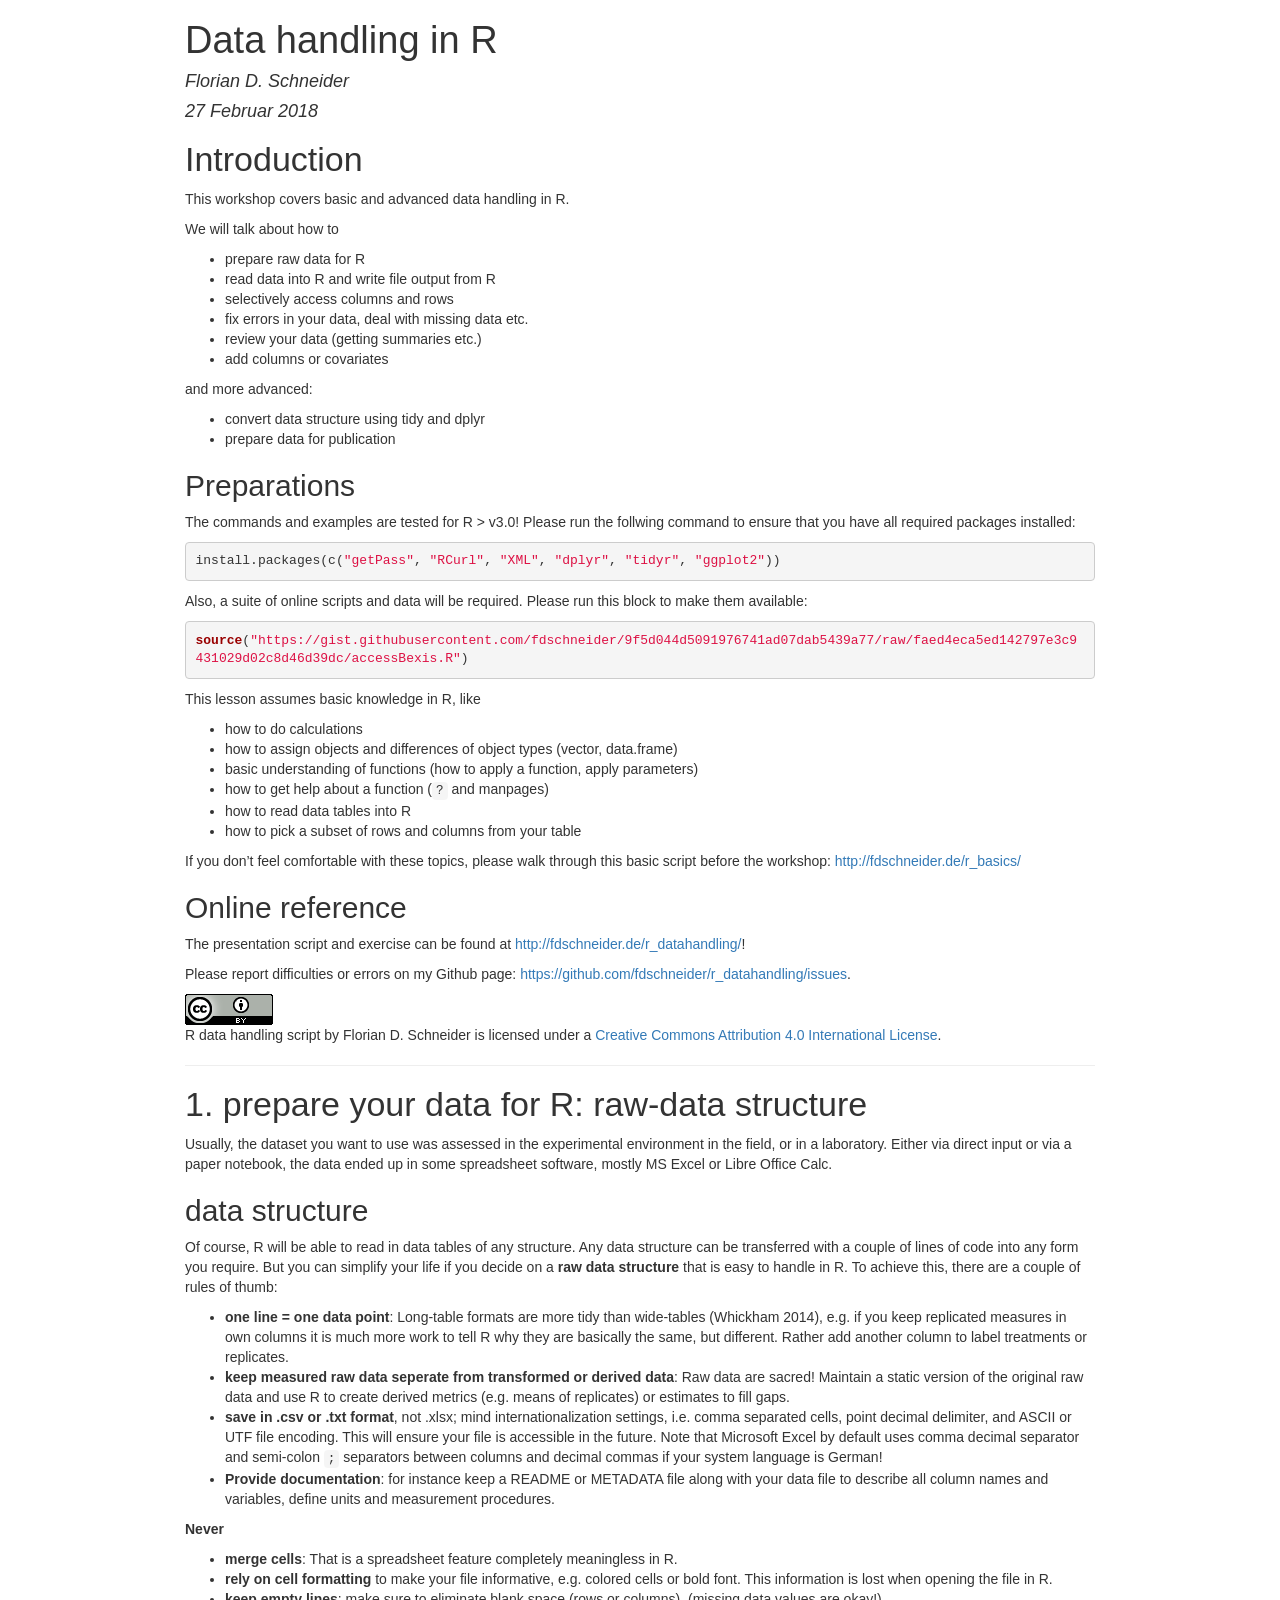
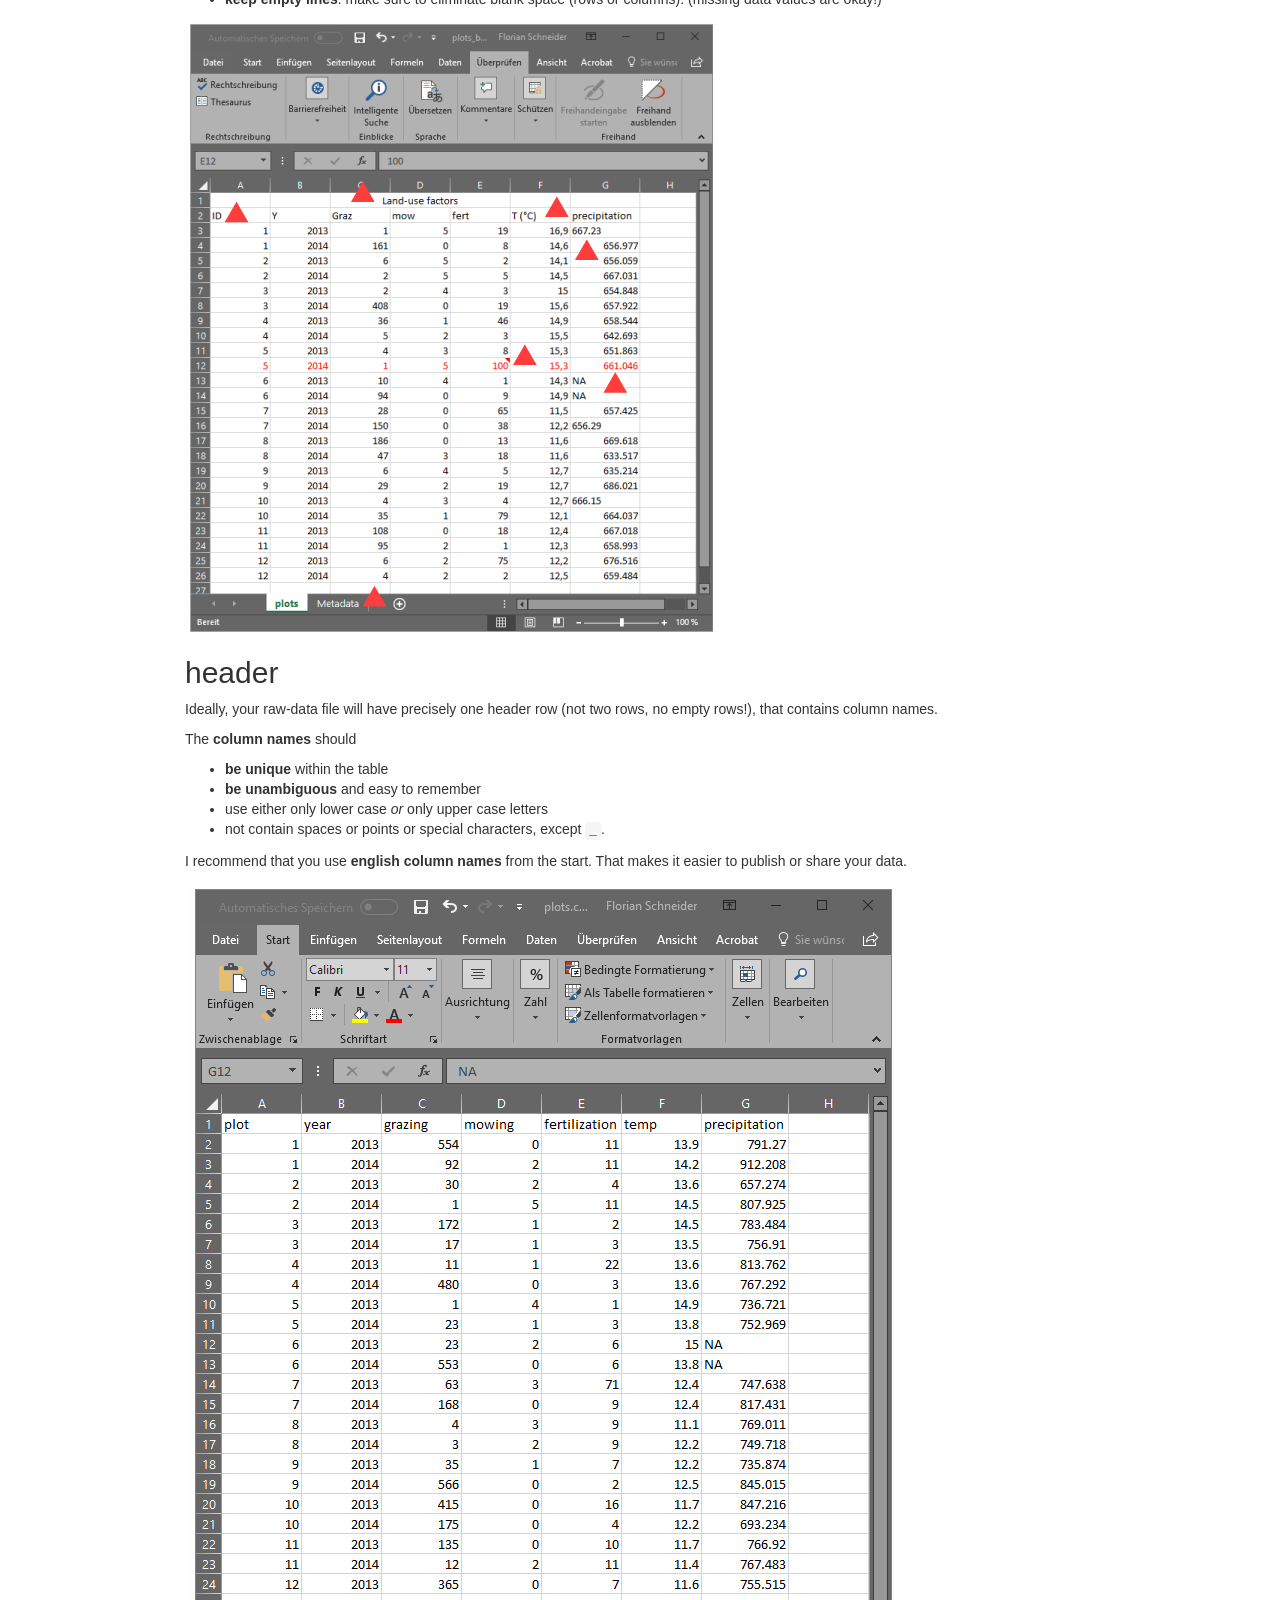
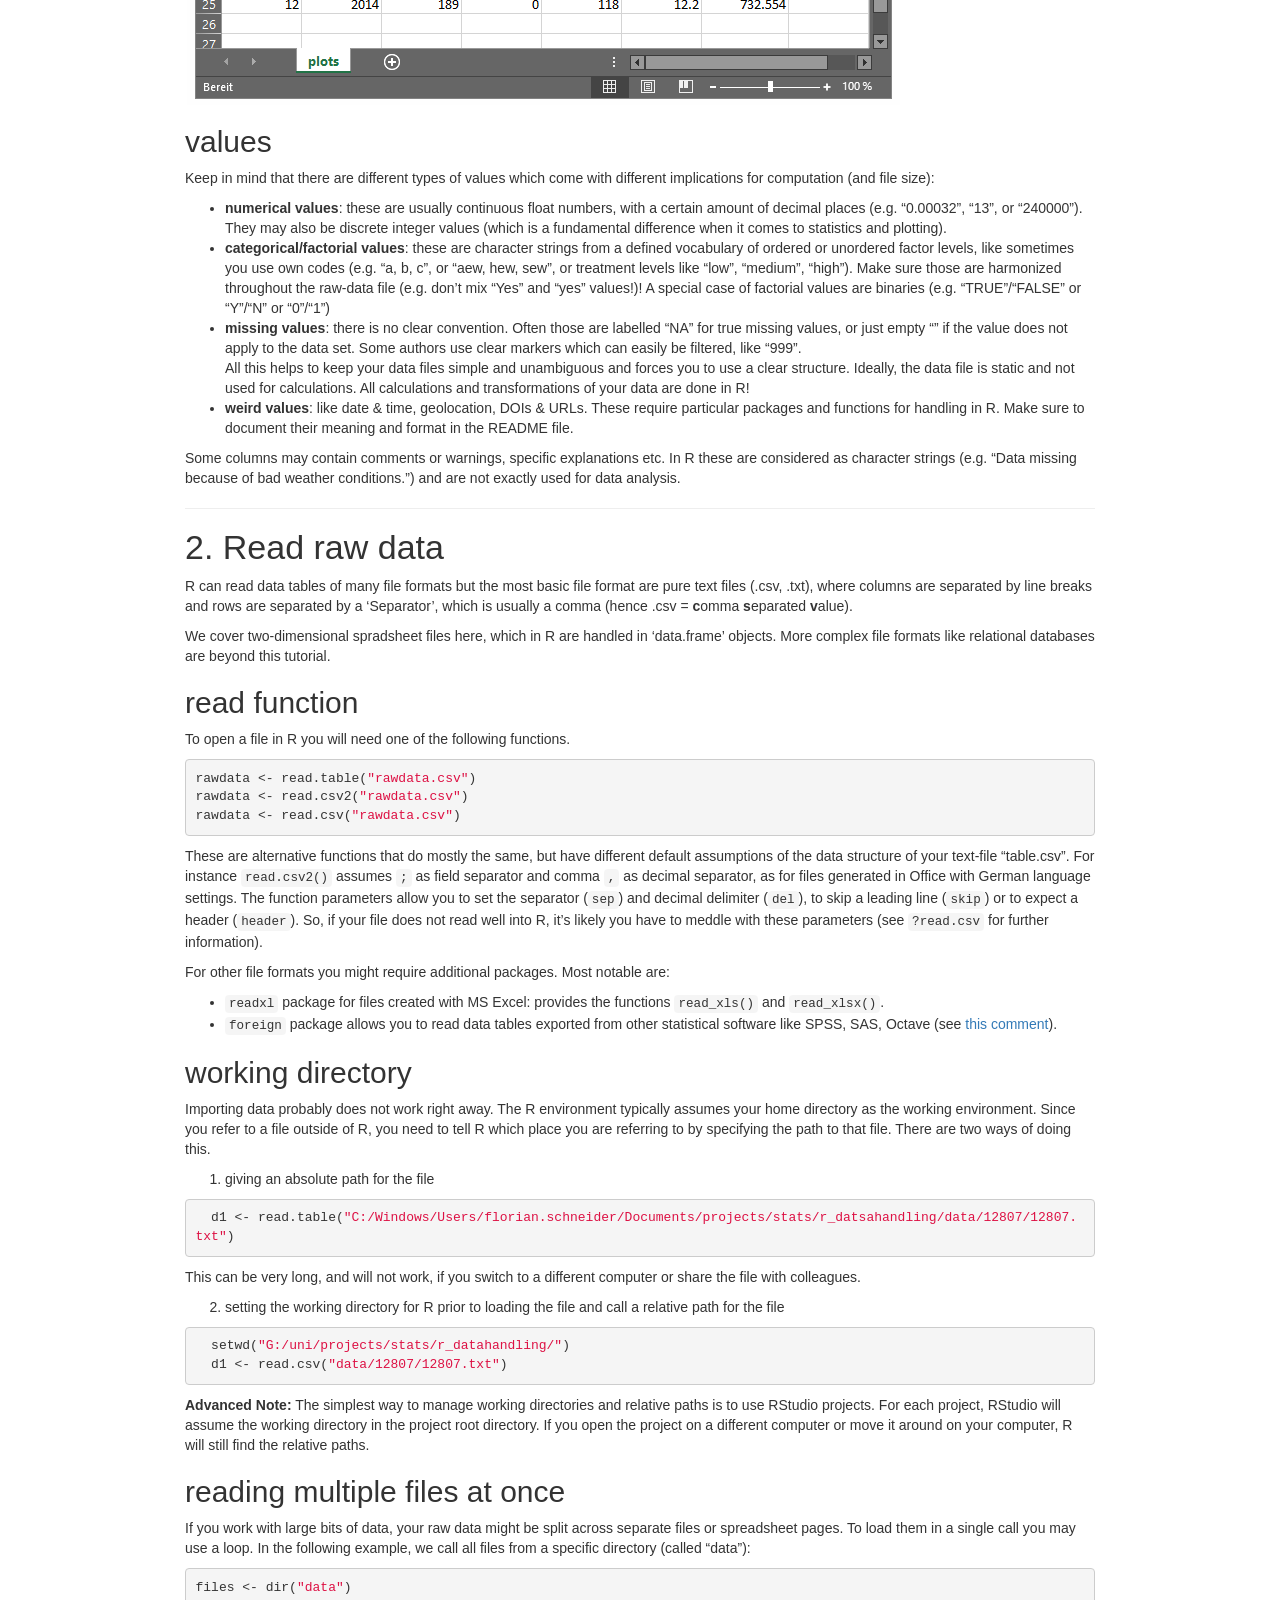
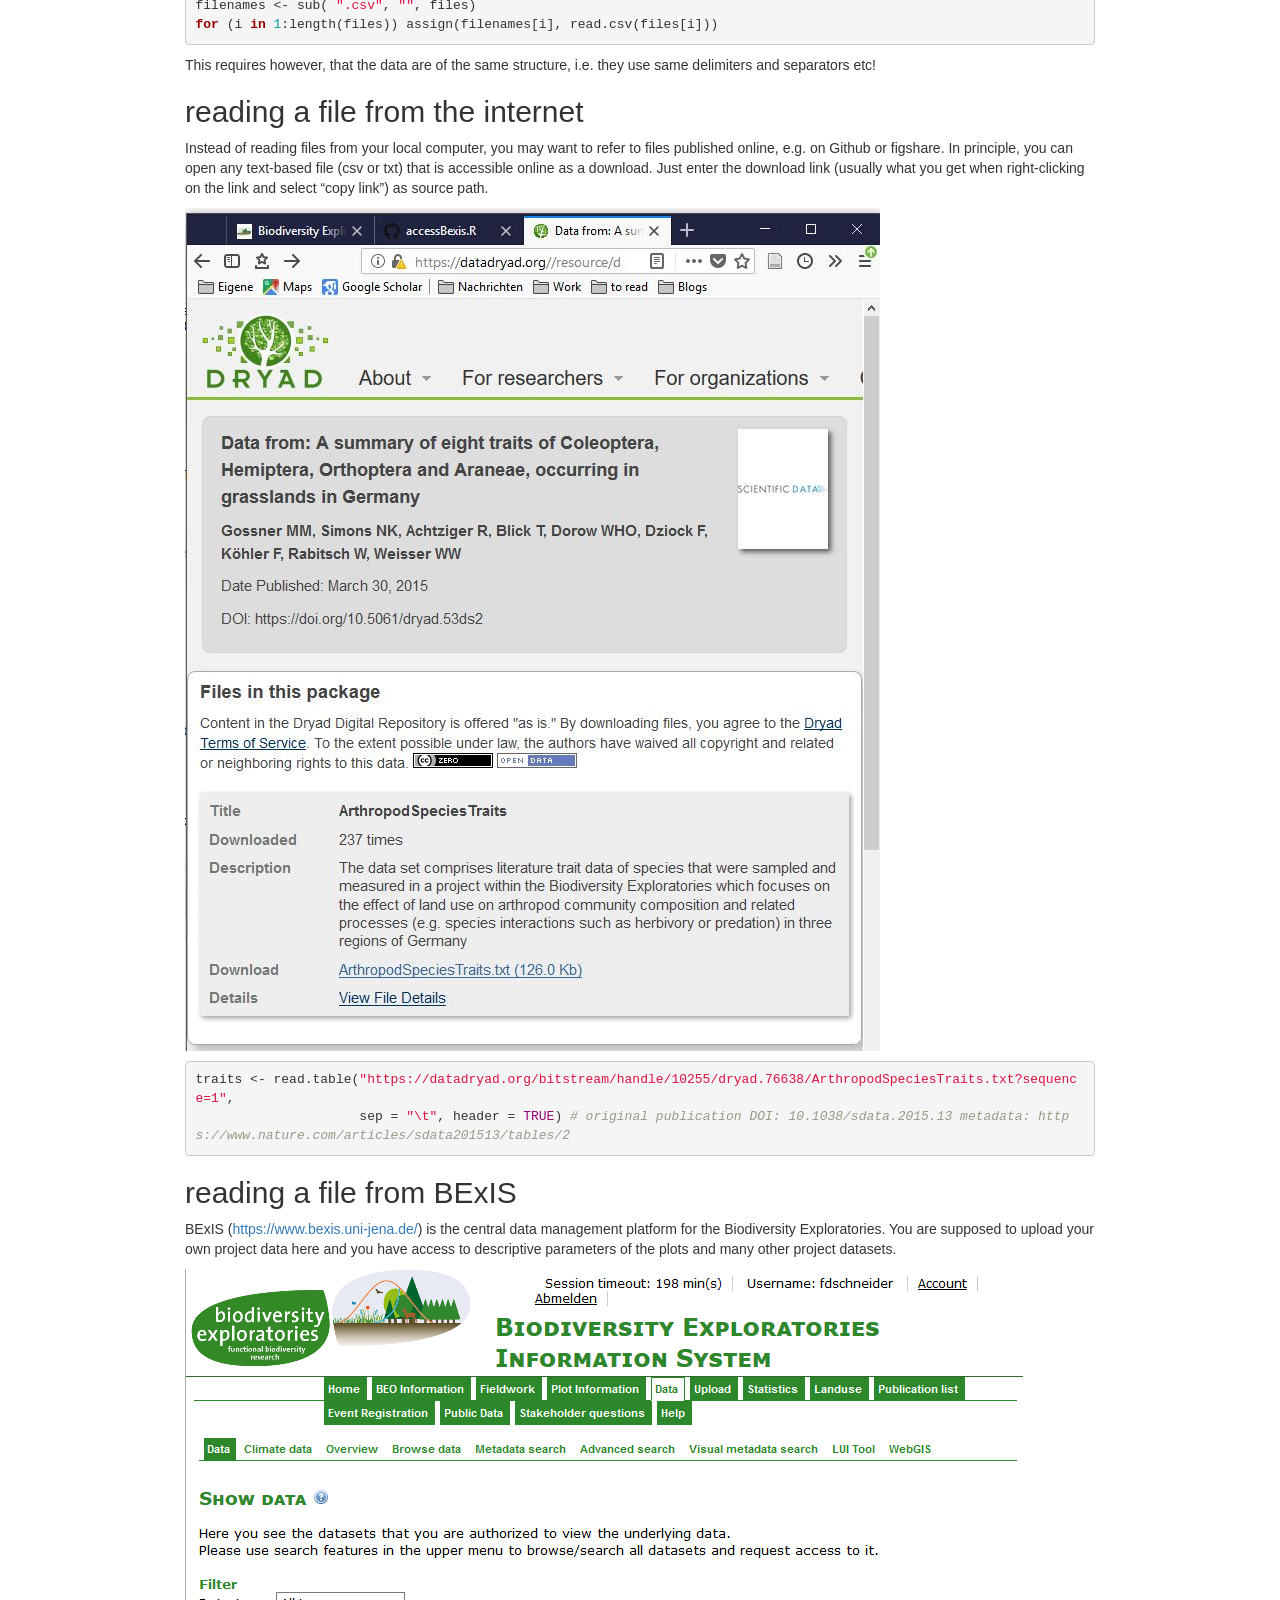
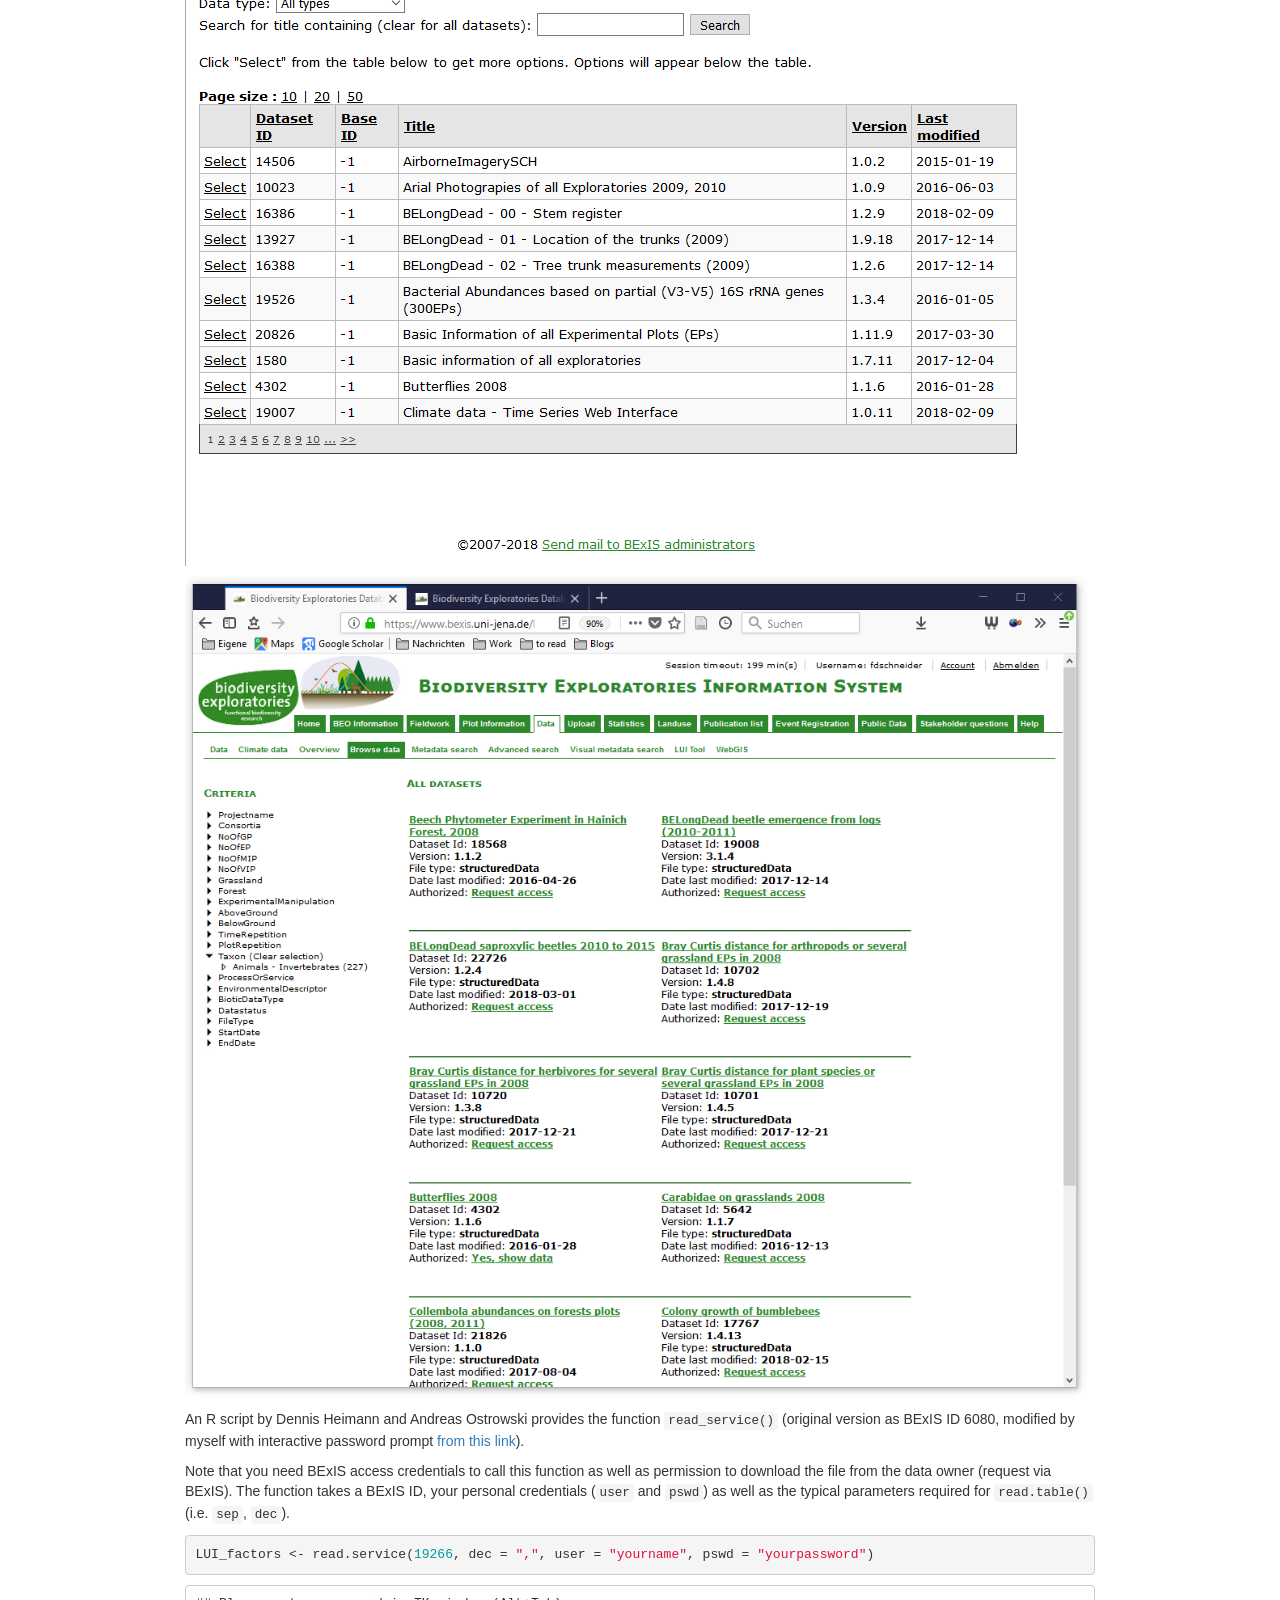
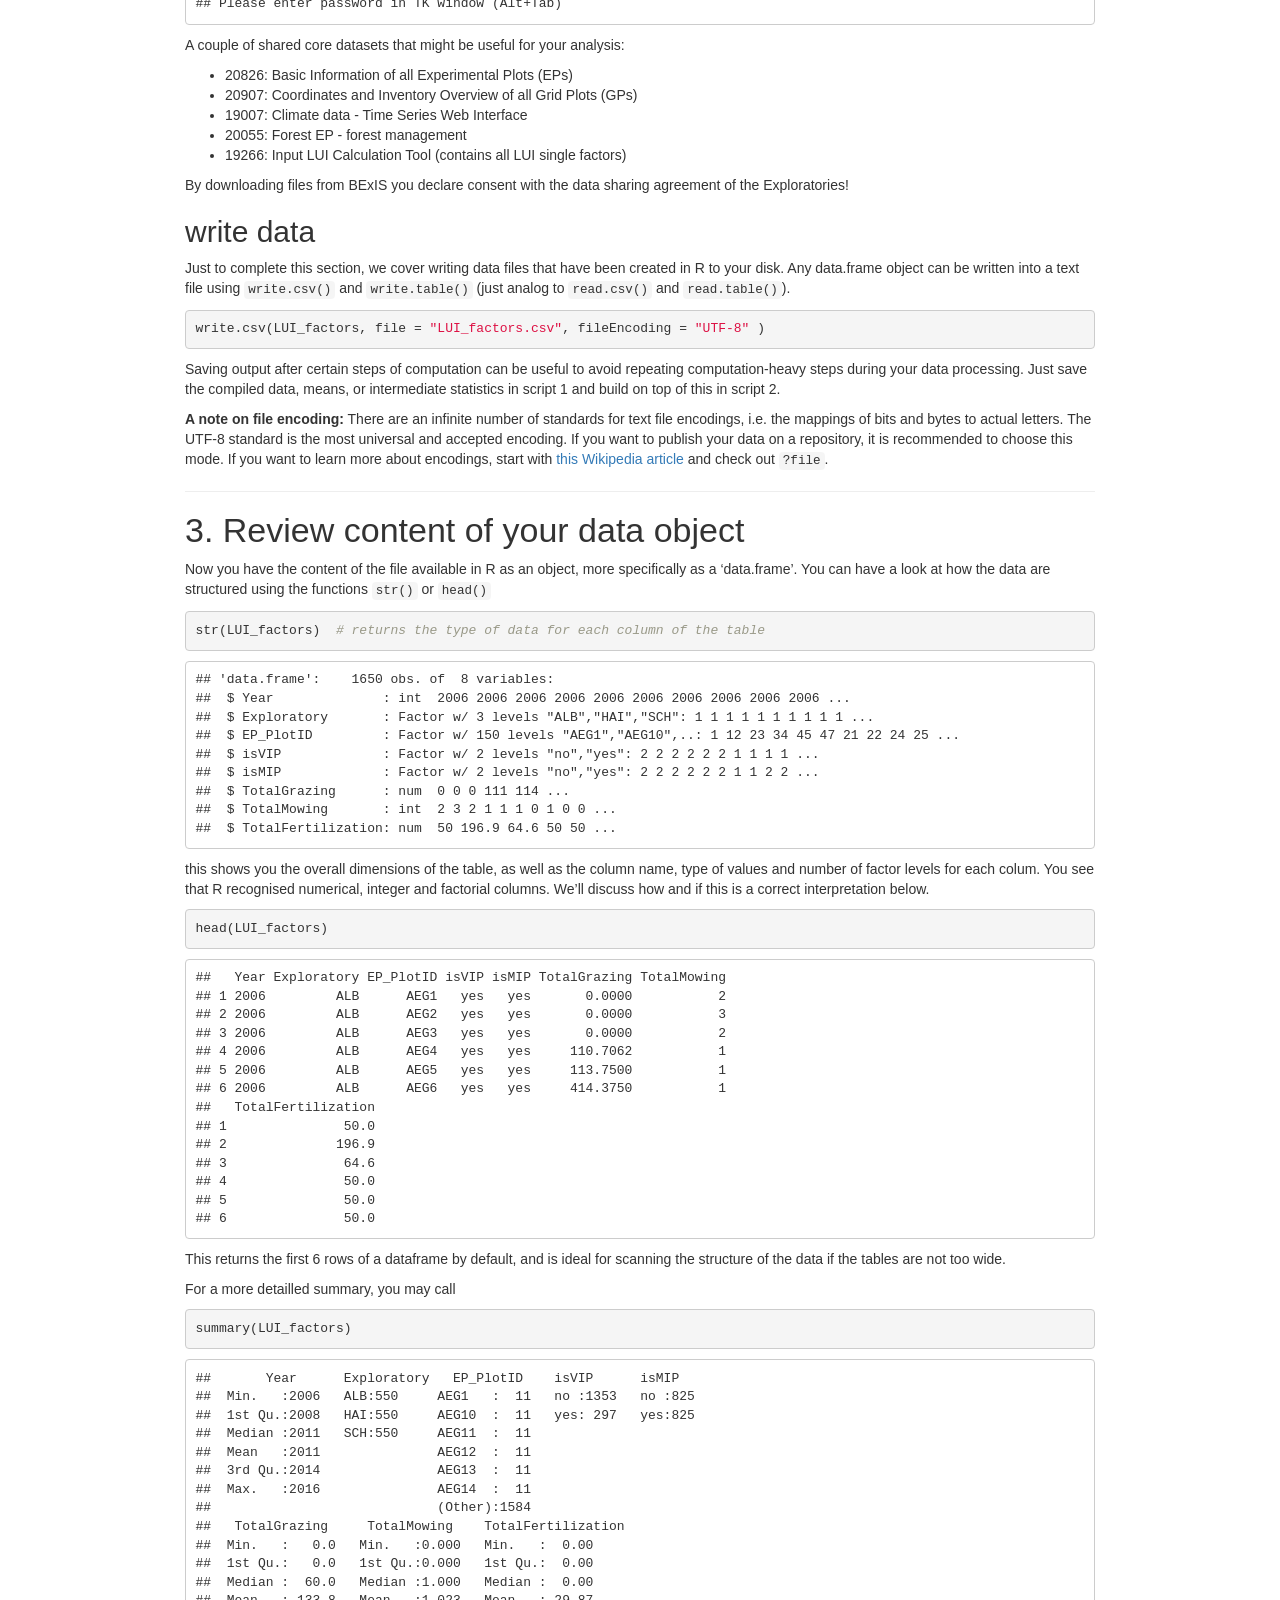
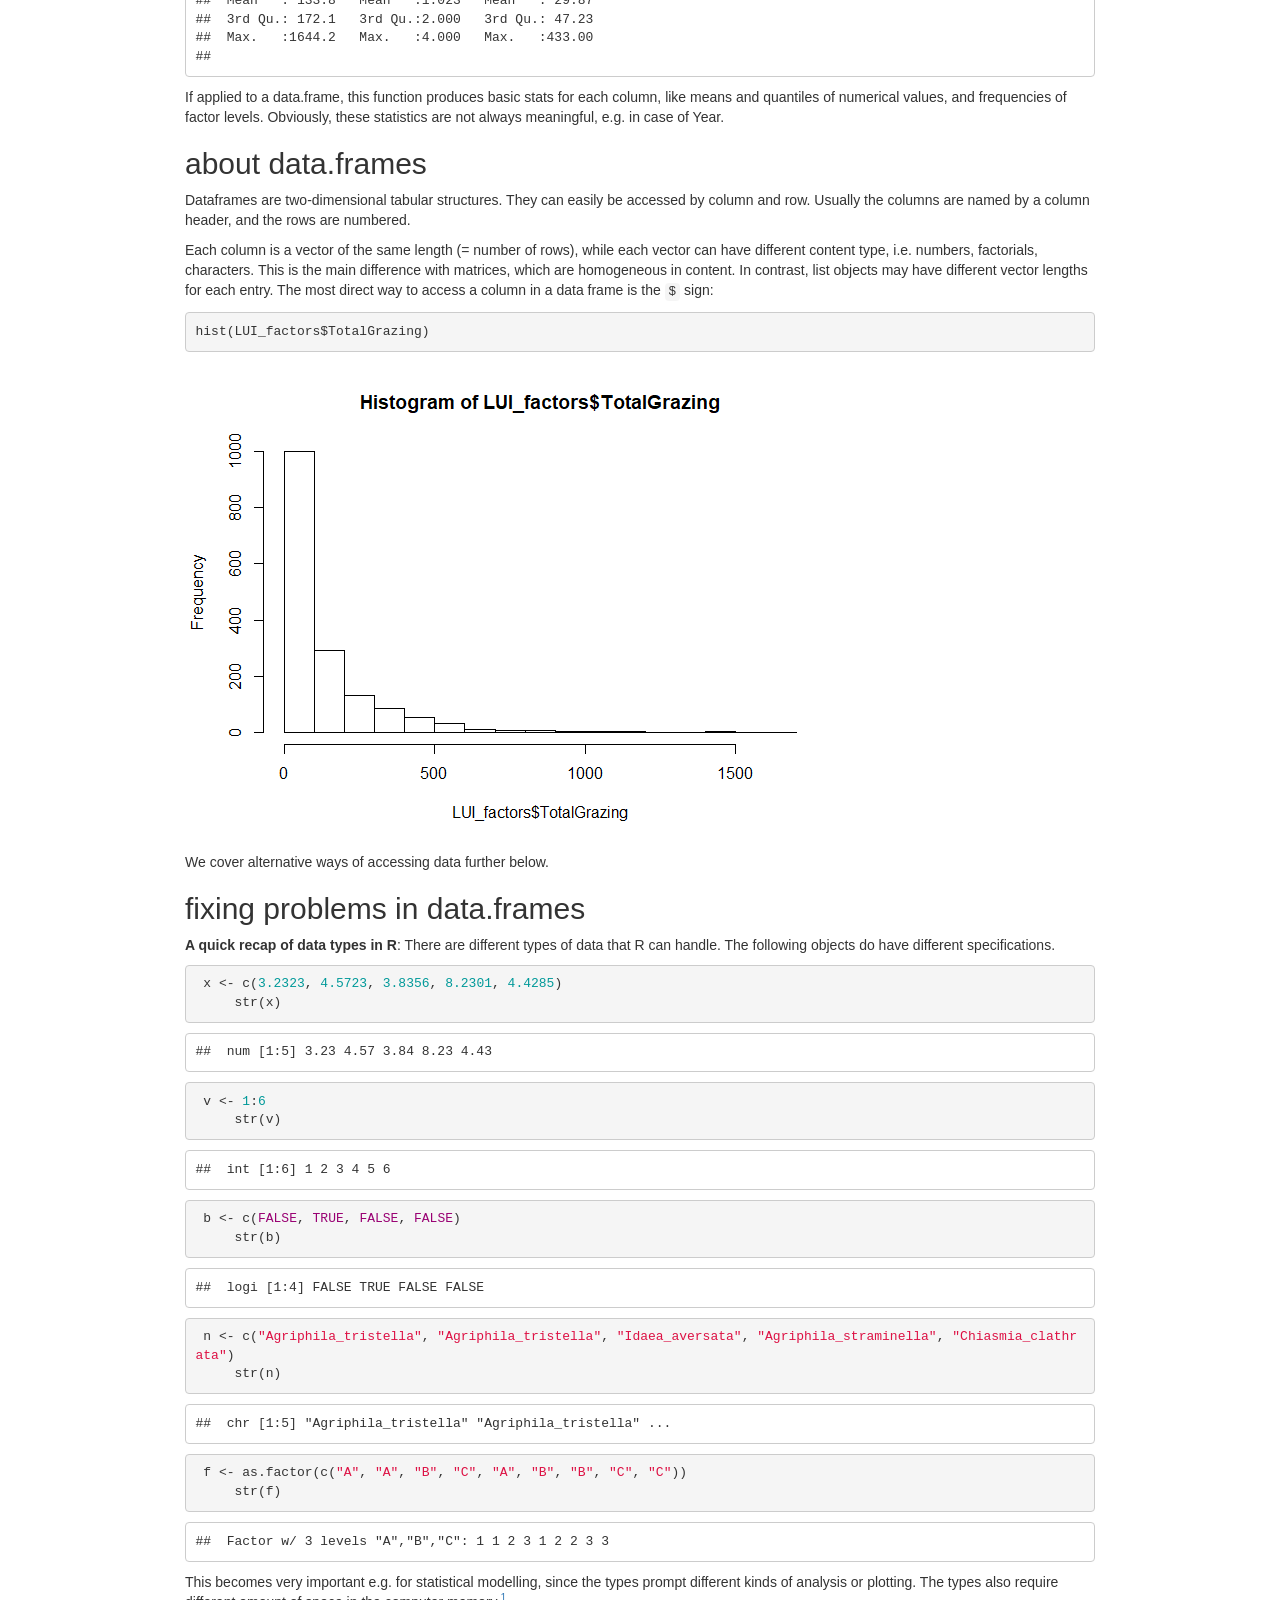
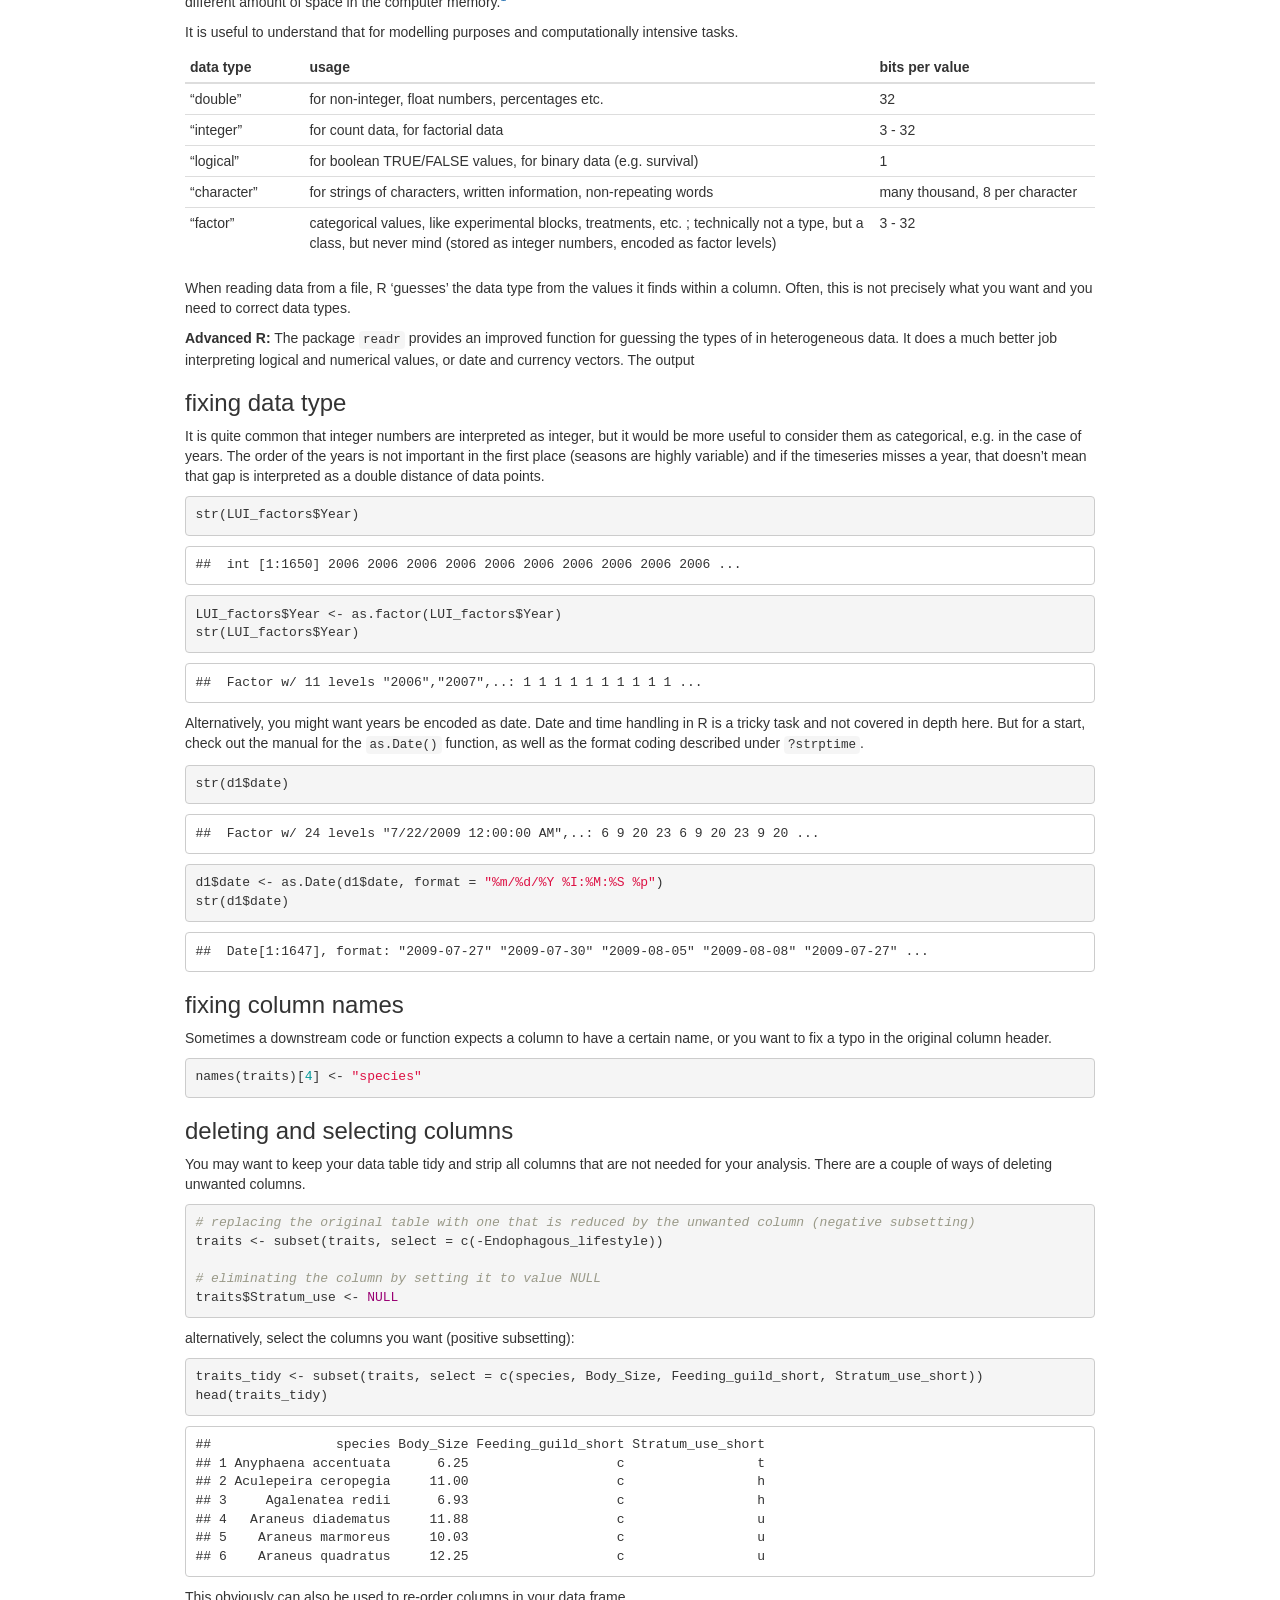
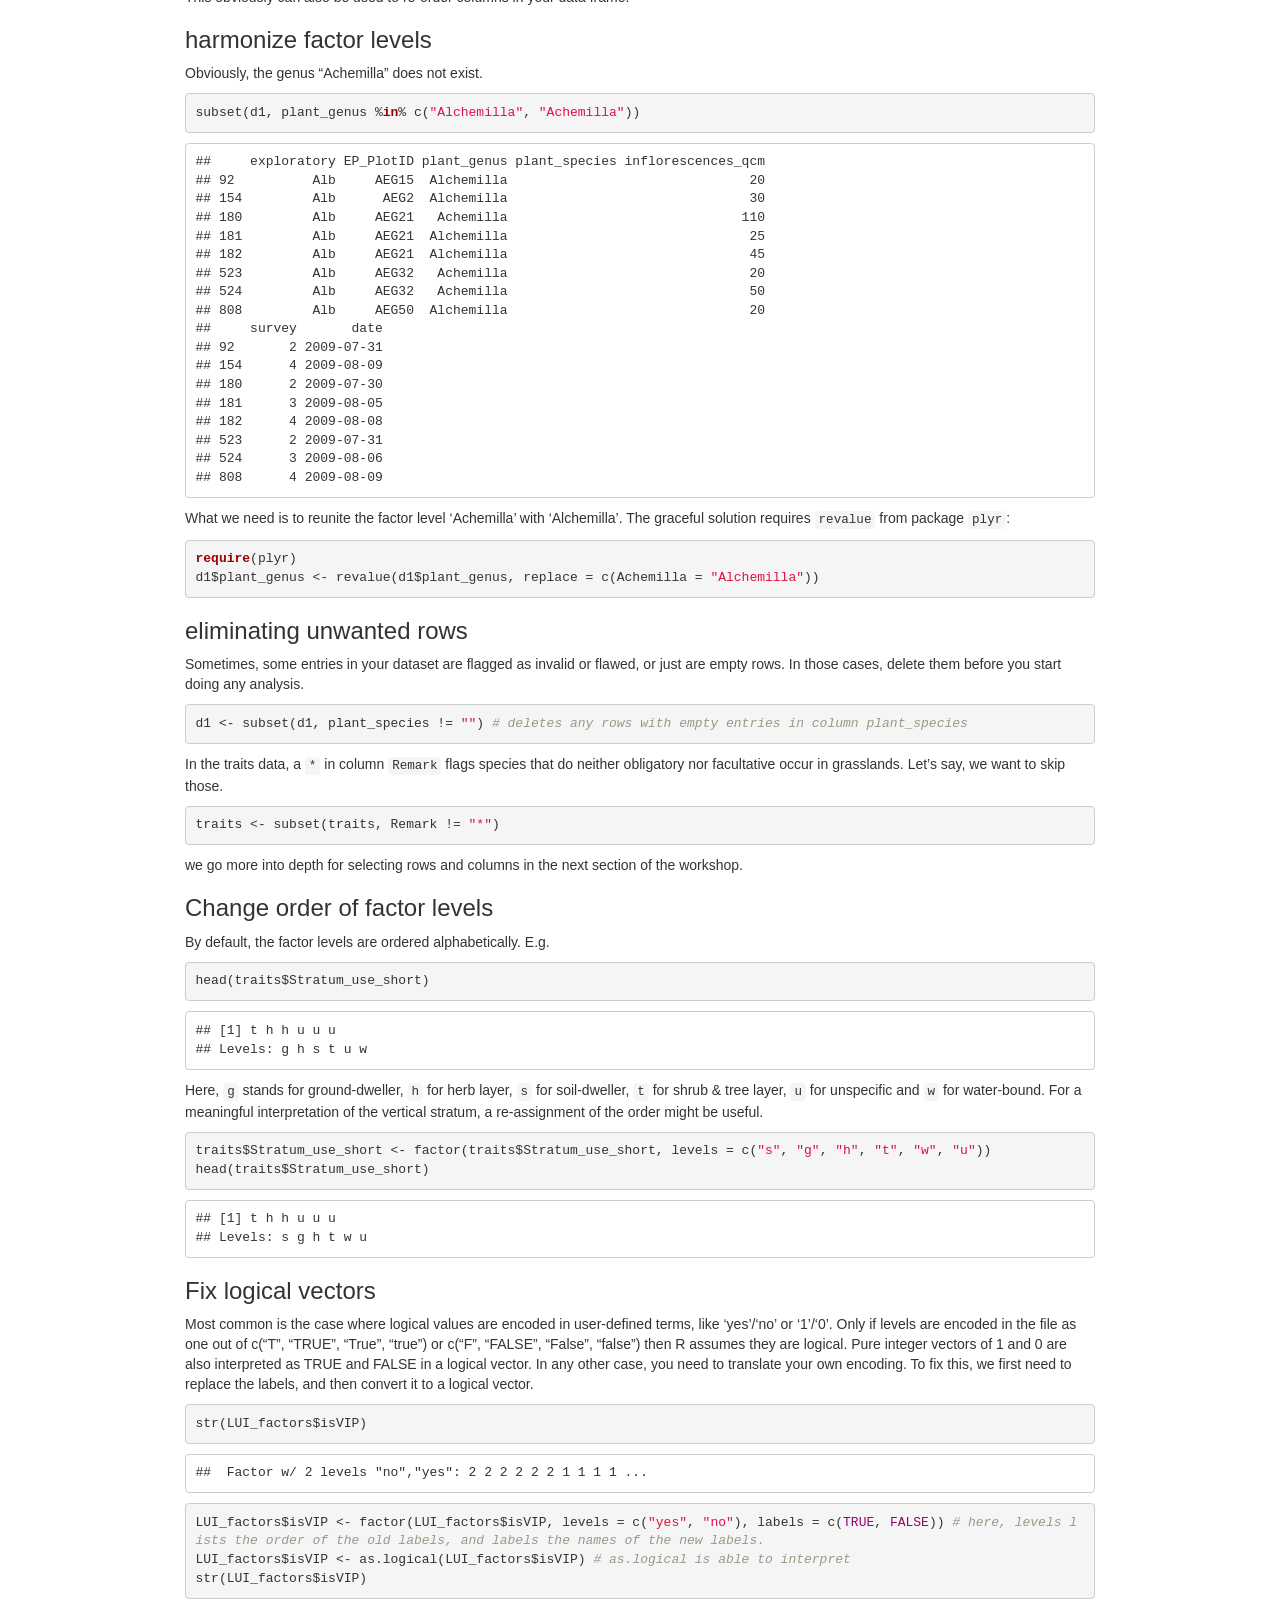
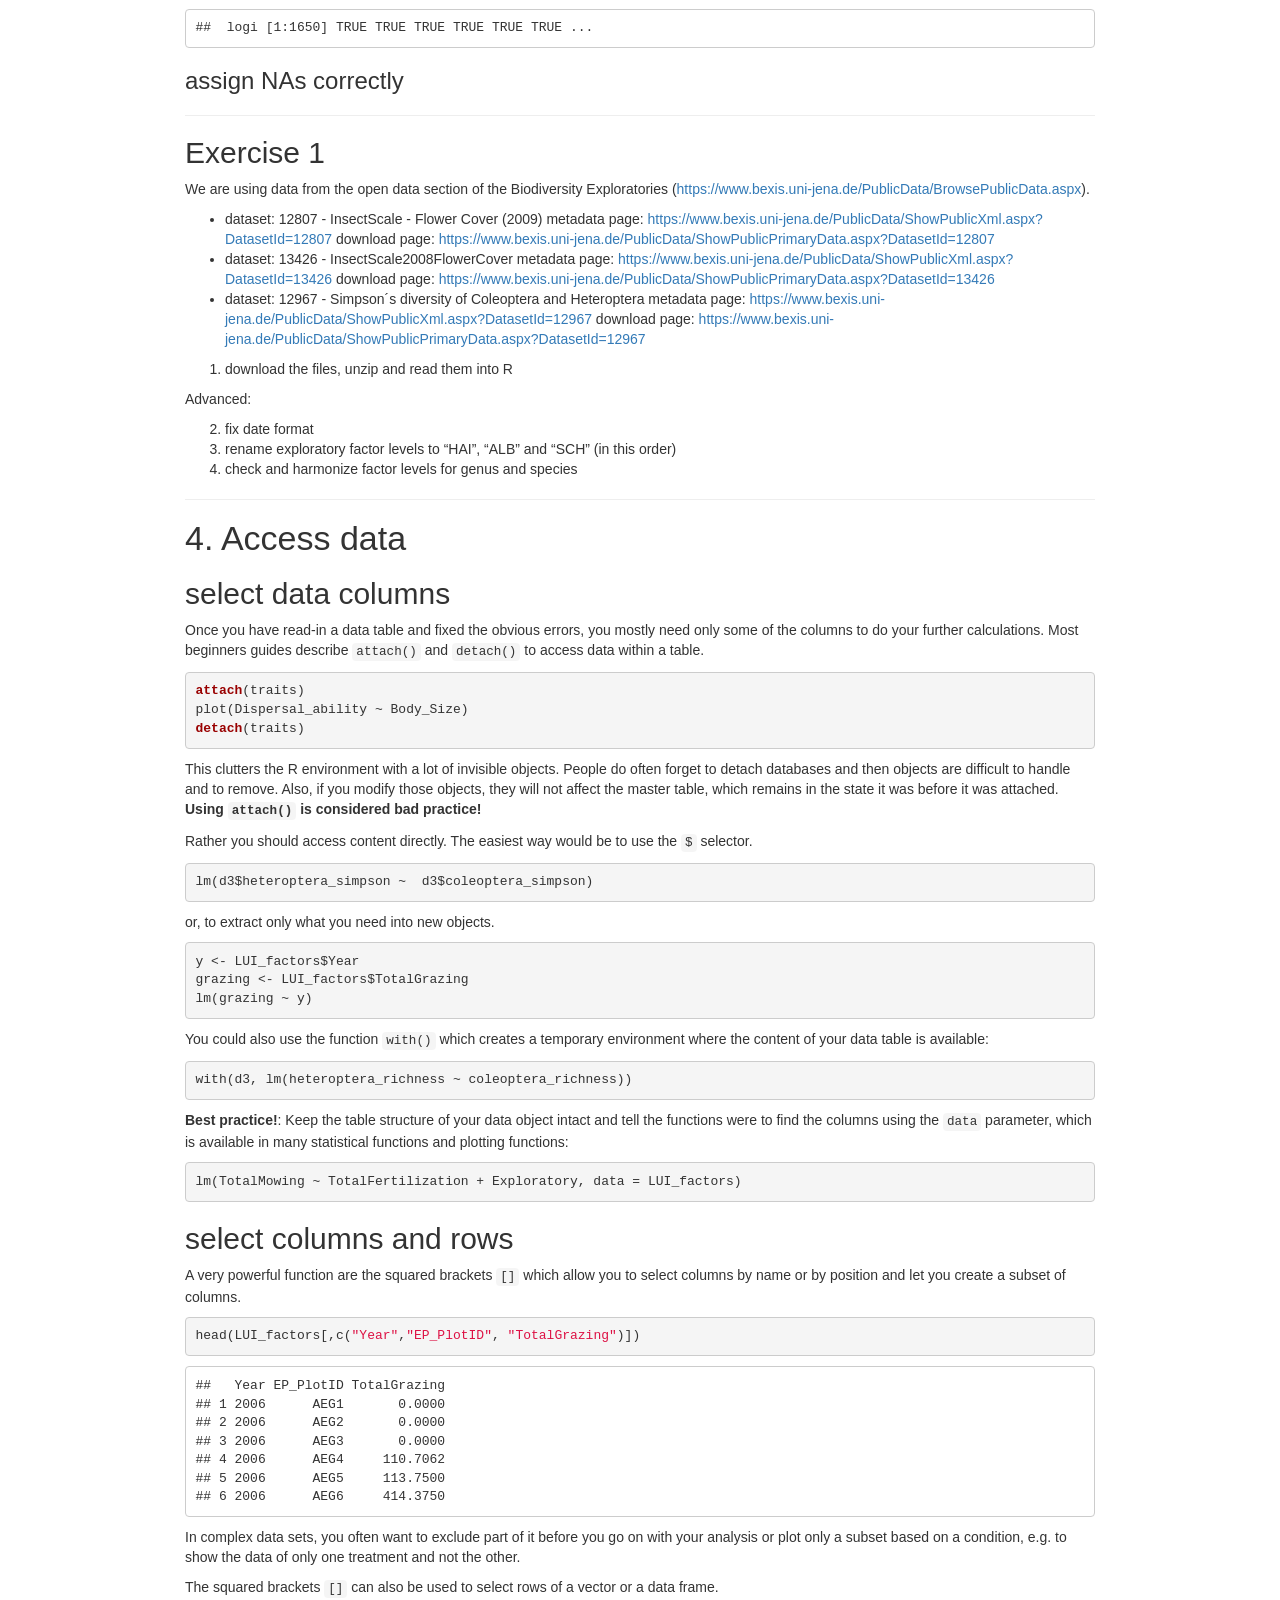
==== commit e2a64d3d: "update index.html" ====
--- a/docs/index.html
+++ b/docs/index.html
@@ -315,11 +315,11 @@
 <p>This workshop covers basic and advanced data handling in R.</p>
 <p>We will talk about how to</p>
 <ul>
-<li>prepare raw data for R (using Excel or Libre office)</li>
+<li>prepare raw data for R</li>
 <li>read data into R and write file output from R</li>
-<li>access columns and rows</li>
+<li>selectively access columns and rows</li>
+<li>fix errors in your data, deal with missing data etc.</li>
 <li>review your data (getting summaries etc.)</li>
-<li>fix errors in your data, deal with missing data etc.</li>
 <li>add columns or covariates</li>
 </ul>
 <p>and more advanced:</p>
@@ -333,21 +333,21 @@
 <pre class="r"><code>install.packages(c(&quot;getPass&quot;, &quot;RCurl&quot;, &quot;XML&quot;, &quot;dplyr&quot;, &quot;tidyr&quot;, &quot;ggplot2&quot;))</code></pre>
 <p>Also, a suite of online scripts and data will be required. Please run this block to make them available:</p>
 <pre class="r"><code>source(&quot;https://gist.githubusercontent.com/fdschneider/9f5d044d5091976741ad07dab5439a77/raw/faed4eca5ed142797e3c9431029d02c8d46d39dc/accessBexis.R&quot;)</code></pre>
-<pre><code>## Warning: package 'XML' was built under R version 3.4.3</code></pre>
-<pre><code>## Warning: package 'RCurl' was built under R version 3.4.3</code></pre>
 <p>This lesson assumes basic knowledge in R, like</p>
 <ul>
 <li>how to do calculations</li>
-<li>how to assign objects and difference of object types (vector, data.frame)</li>
+<li>how to assign objects and differences of object types (vector, data.frame)</li>
 <li>basic understanding of functions (how to apply a function, apply parameters)</li>
 <li>how to get help about a function (<code>?</code> and manpages)</li>
+<li>how to read data tables into R</li>
+<li>how to pick a subset of rows and columns from your table</li>
 </ul>
 <p>If you don’t feel comfortable with these topics, please walk through this basic script before the workshop: <a href="http://fdschneider.de/r_basics/" class="uri">http://fdschneider.de/r_basics/</a></p>
 </section>
 <section id="online-reference" class="level2">
 <h2>Online reference</h2>
-<p><strong>The presentation script and exercise can be found <a href>here</a>!</strong></p>
-<p>Please report difficulties on my Github page: .</p>
+<p>The presentation script and exercise can be found at <a href="http://fdschneider.de/r_datahandling/" class="uri">http://fdschneider.de/r_datahandling/</a>!</p>
+<p>Please report difficulties or errors on my Github page: <a href="https://github.com/fdschneider/r_datahandling/issues" class="uri">https://github.com/fdschneider/r_datahandling/issues</a>.</p>
 <p><a rel="license" href="http://creativecommons.org/licenses/by/4.0/"><img alt="Creative Commons License" style="border-width:0" src="[data-uri]" /></a><br /><span data-xmlns:dct="http://purl.org/dc/terms/" href="http://purl.org/dc/dcmitype/Text" data-property="dct:title" rel="dct:type">R data handling script</span> by <span data-xmlns:cc="http://creativecommons.org/ns#" data-property="cc:attributionName">Florian D. Schneider</span> is licensed under a <a rel="license" href="http://creativecommons.org/licenses/by/4.0/">Creative Commons Attribution 4.0 International License</a>.</p>
 <hr />
 </section>
@@ -372,6 +372,7 @@
 </li>
 <li><strong>keep empty lines</strong>: make sure to eliminate blank space (rows or columns). (missing data values are okay!)</li>
 </ul>
+<p><img src="[data-uri]" /></p>
 </section>
 <section id="header" class="level2">
 <h2>header</h2>
@@ -384,22 +385,24 @@
 <li>not contain spaces or points or special characters, except <code>_</code>.</li>
 </ul>
 <p>I recommend that you use <strong>english column names</strong> from the start. That makes it easier to publish or share your data.</p>
+<p><img src="[data-uri]" /></p>
 </section>
 <section id="values" class="level2">
 <h2>values</h2>
 <p>Keep in mind that there are different types of values which come with different implications for computation (and file size):</p>
 <ul>
 <li><strong>numerical values</strong>: these are usually continuous float numbers, with a certain amount of decimal places (e.g. “0.00032”, “13”, or “240000”). They may also be discrete integer values (which is a fundamental difference when it comes to statistics and plotting).</li>
-<li><strong>factorial values</strong>: these are character strings from a defined vocabulary of ordered or unordered factor levels, like sometimes you use own codes (e.g. “a, b, c”, or “aew, hew, sew”, or treatment levels like “low”, “medium”, “high”). Make sure those are harmonized throughout the raw-data file (e.g. don’t mix “Yes” and “yes” values!)! A special case of factorial values are binaries (e.g. “TRUE”/“FALSE” or “Y”/“N” or “0”/“1”)</li>
+<li><strong>categorical/factorial values</strong>: these are character strings from a defined vocabulary of ordered or unordered factor levels, like sometimes you use own codes (e.g. “a, b, c”, or “aew, hew, sew”, or treatment levels like “low”, “medium”, “high”). Make sure those are harmonized throughout the raw-data file (e.g. don’t mix “Yes” and “yes” values!)! A special case of factorial values are binaries (e.g. “TRUE”/“FALSE” or “Y”/“N” or “0”/“1”)</li>
 <li><strong>missing values</strong>: there is no clear convention. Often those are labelled “NA” for true missing values, or just empty “” if the value does not apply to the data set. Some authors use clear markers which can easily be filtered, like “999”.<br />
 All this helps to keep your data files simple and unambiguous and forces you to use a clear structure. Ideally, the data file is static and not used for calculations. All calculations and transformations of your data are done in R!</li>
 <li><strong>weird values</strong>: like date &amp; time, geolocation, DOIs &amp; URLs. These require particular packages and functions for handling in R. Make sure to document their meaning and format in the README file.</li>
 </ul>
 <p>Some columns may contain comments or warnings, specific explanations etc. In R these are considered as character strings (e.g. “Data missing because of bad weather conditions.”) and are not exactly used for data analysis.</p>
+<hr />
 </section>
 </section>
 <section id="read-raw-data" class="level1">
-<h1>2. read raw data</h1>
+<h1>2. Read raw data</h1>
 <p>R can read data tables of many file formats but the most basic file format are pure text files (.csv, .txt), where columns are separated by line breaks and rows are separated by a ‘Separator’, which is usually a comma (hence .csv = <strong>c</strong>omma <strong>s</strong>eparated <strong>v</strong>alue).</p>
 <p>We cover two-dimensional spradsheet files here, which in R are handled in ‘data.frame’ objects. More complex file formats like relational databases are beyond this tutorial.</p>
 <section id="read-function" class="level2">
@@ -421,13 +424,14 @@
 <ol type="1">
 <li>giving an absolute path for the file</li>
 </ol>
-<pre class="r"><code>  d1 &lt;- read.csv(&quot;C:/Windows/Users/florian.schneider/Documents/projects/stats/rbasics/d1.csv&quot;)</code></pre>
+<pre class="r"><code>  d1 &lt;- read.table(&quot;C:/Windows/Users/florian.schneider/Documents/projects/stats/r_datsahandling/data/12807/12807.txt&quot;)</code></pre>
 <p>This can be very long, and will not work, if you switch to a different computer or share the file with colleagues.</p>
 <ol start="2" type="1">
 <li>setting the working directory for R prior to loading the file and call a relative path for the file</li>
 </ol>
-<pre class="r"><code>  setwd(&quot;G:/uni/projects/stats/rbasics/&quot;)
-  d1 &lt;- read.csv(&quot;data/d1.csv&quot;)</code></pre>
+<pre class="r"><code>  setwd(&quot;G:/uni/projects/stats/r_datahandling/&quot;)
+  d1 &lt;- read.csv(&quot;data/12807/12807.txt&quot;)</code></pre>
+<p><strong>Advanced Note:</strong> The simplest way to manage working directories and relative paths is to use RStudio projects. For each project, RStudio will assume the working directory in the project root directory. If you open the project on a different computer or move it around on your computer, R will still find the relative paths.</p>
 </section>
 <section id="reading-multiple-files-at-once" class="level2">
 <h2>reading multiple files at once</h2>
@@ -435,6 +439,7 @@
 <pre class="r"><code>files &lt;- dir(&quot;data&quot;)
 filenames &lt;- sub( &quot;.csv&quot;, &quot;&quot;, files)
 for (i in 1:length(files)) assign(filenames[i], read.csv(files[i]))</code></pre>
+<p>This requires however, that the data are of the same structure, i.e. they use same delimiters and separators etc!</p>
 </section>
 <section id="reading-a-file-from-the-internet" class="level2">
 <h2>reading a file from the internet</h2>
@@ -446,9 +451,11 @@
 <section id="reading-a-file-from-bexis" class="level2">
 <h2>reading a file from BExIS</h2>
 <p>BExIS (<a href="https://www.bexis.uni-jena.de/" class="uri">https://www.bexis.uni-jena.de/</a>) is the central data management platform for the Biodiversity Exploratories. You are supposed to upload your own project data here and you have access to descriptive parameters of the plots and many other project datasets.</p>
+<p><img src="[data-uri]" /></p>
+<p><img src="[data-uri]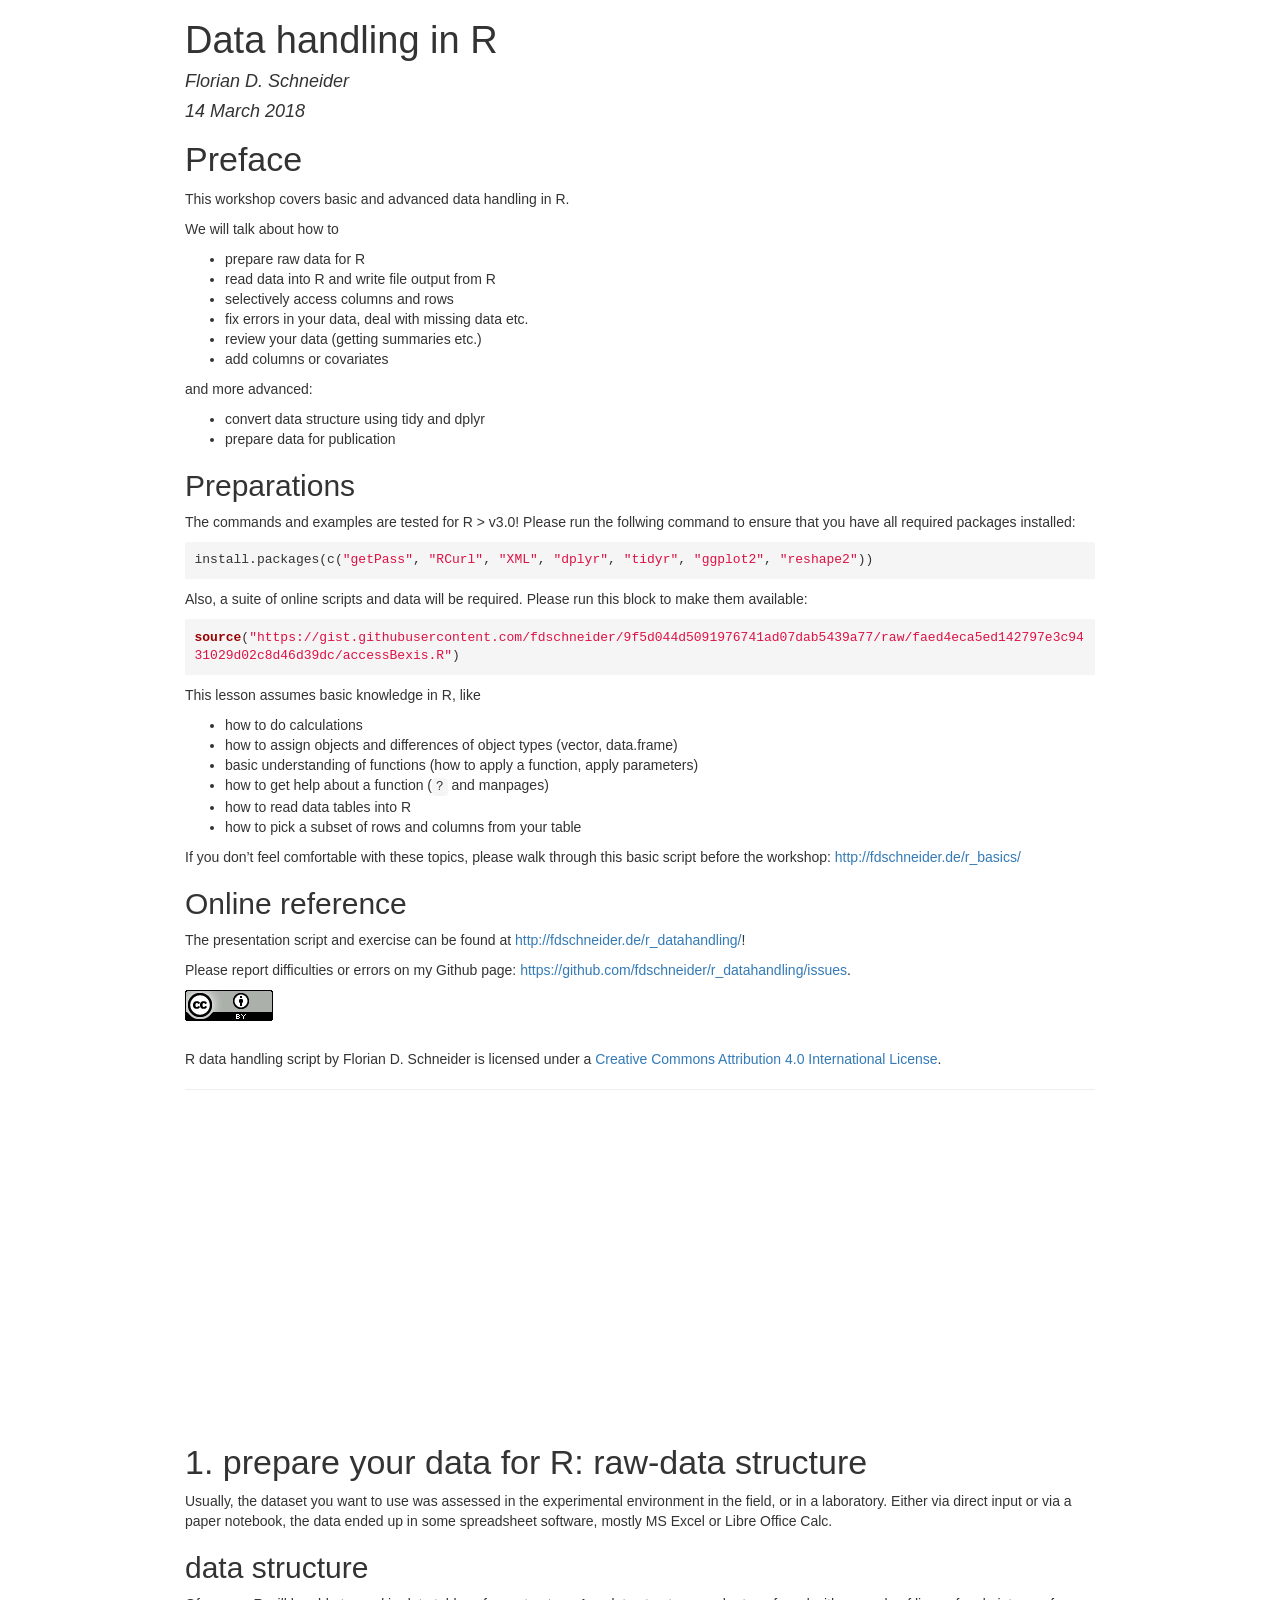
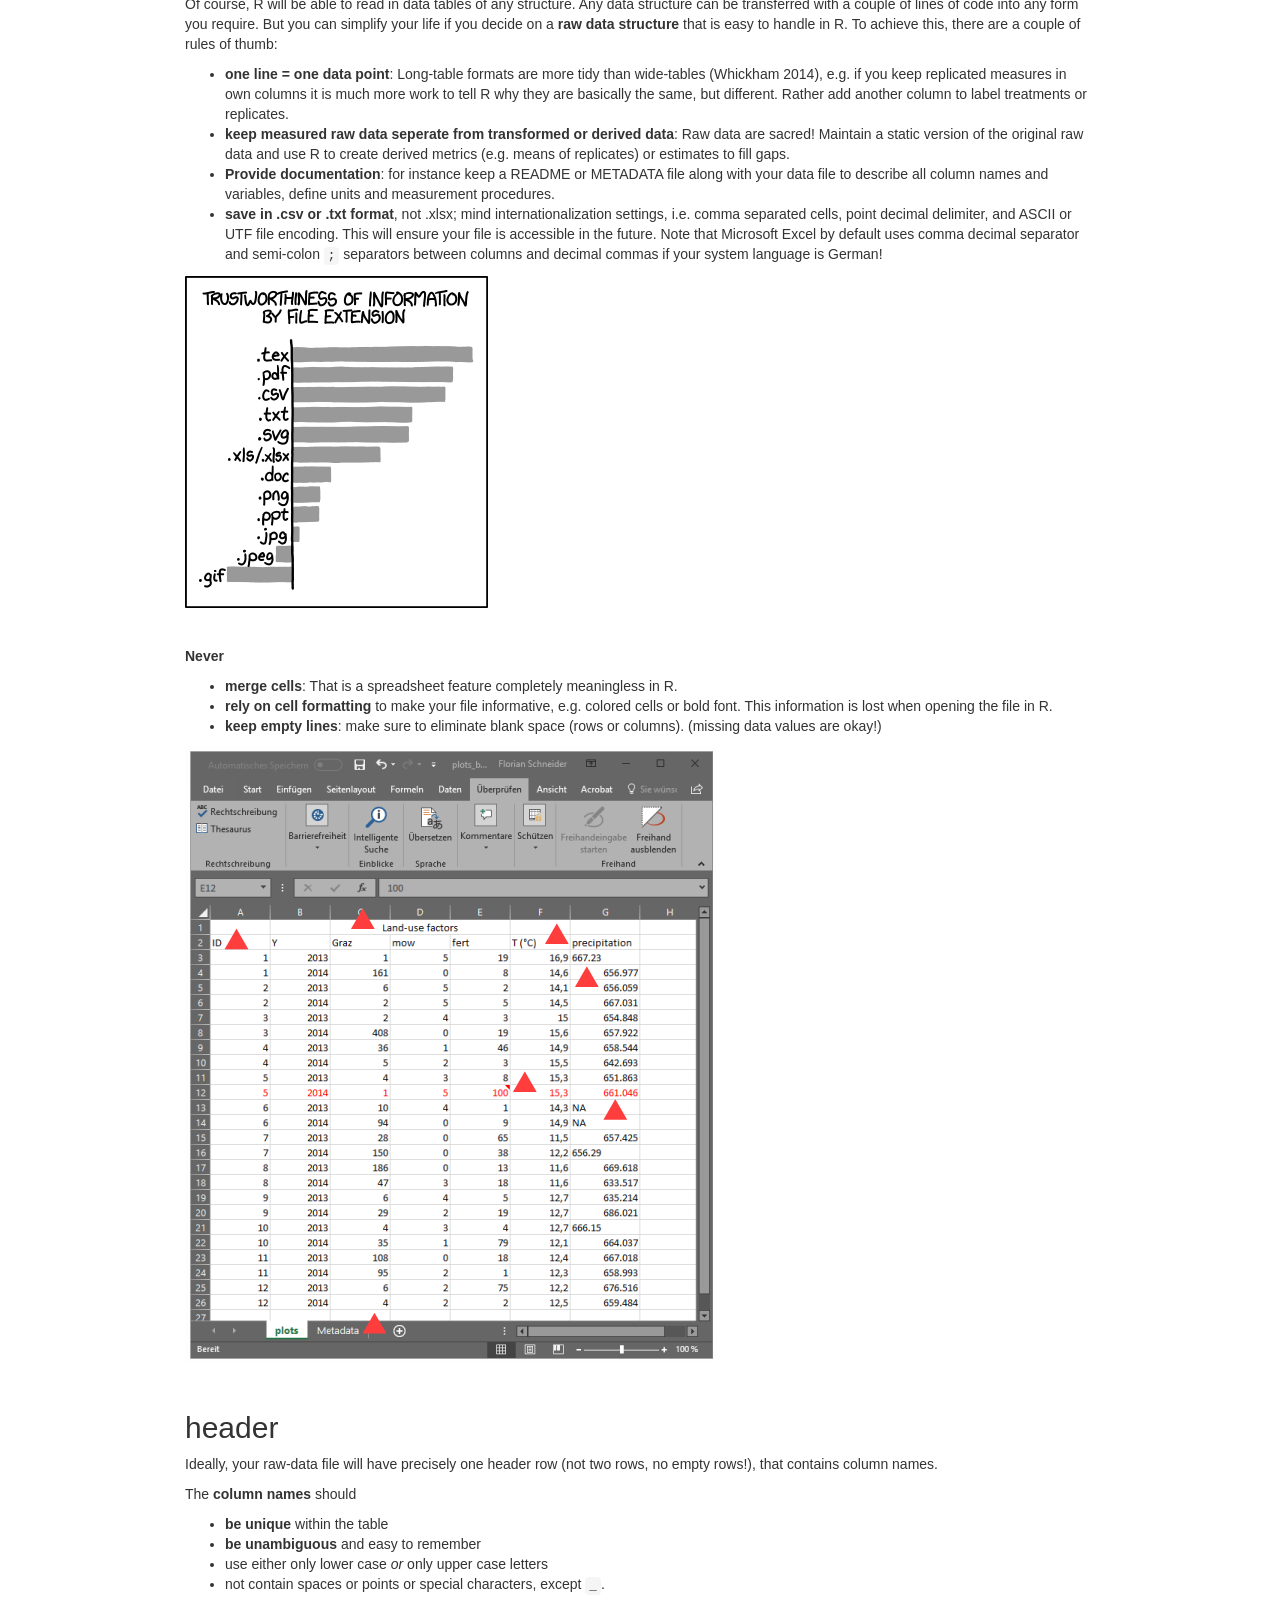
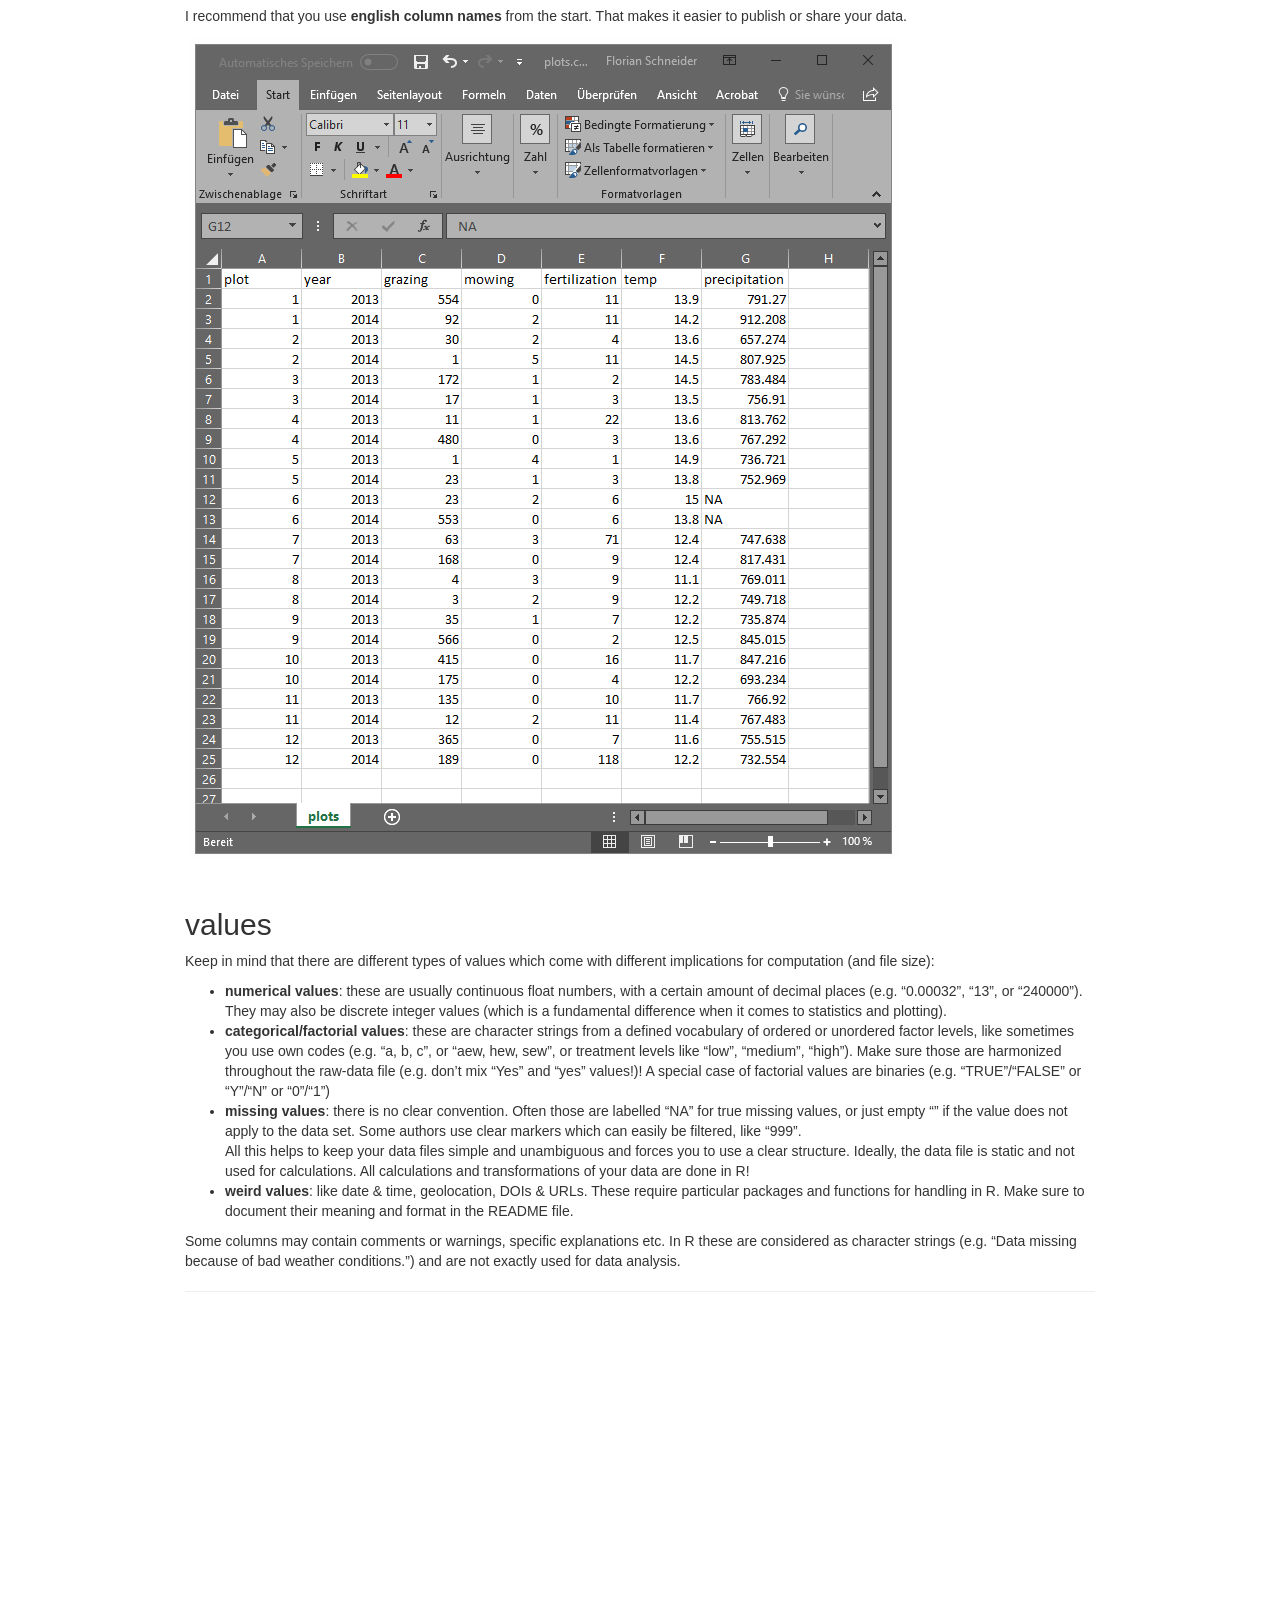
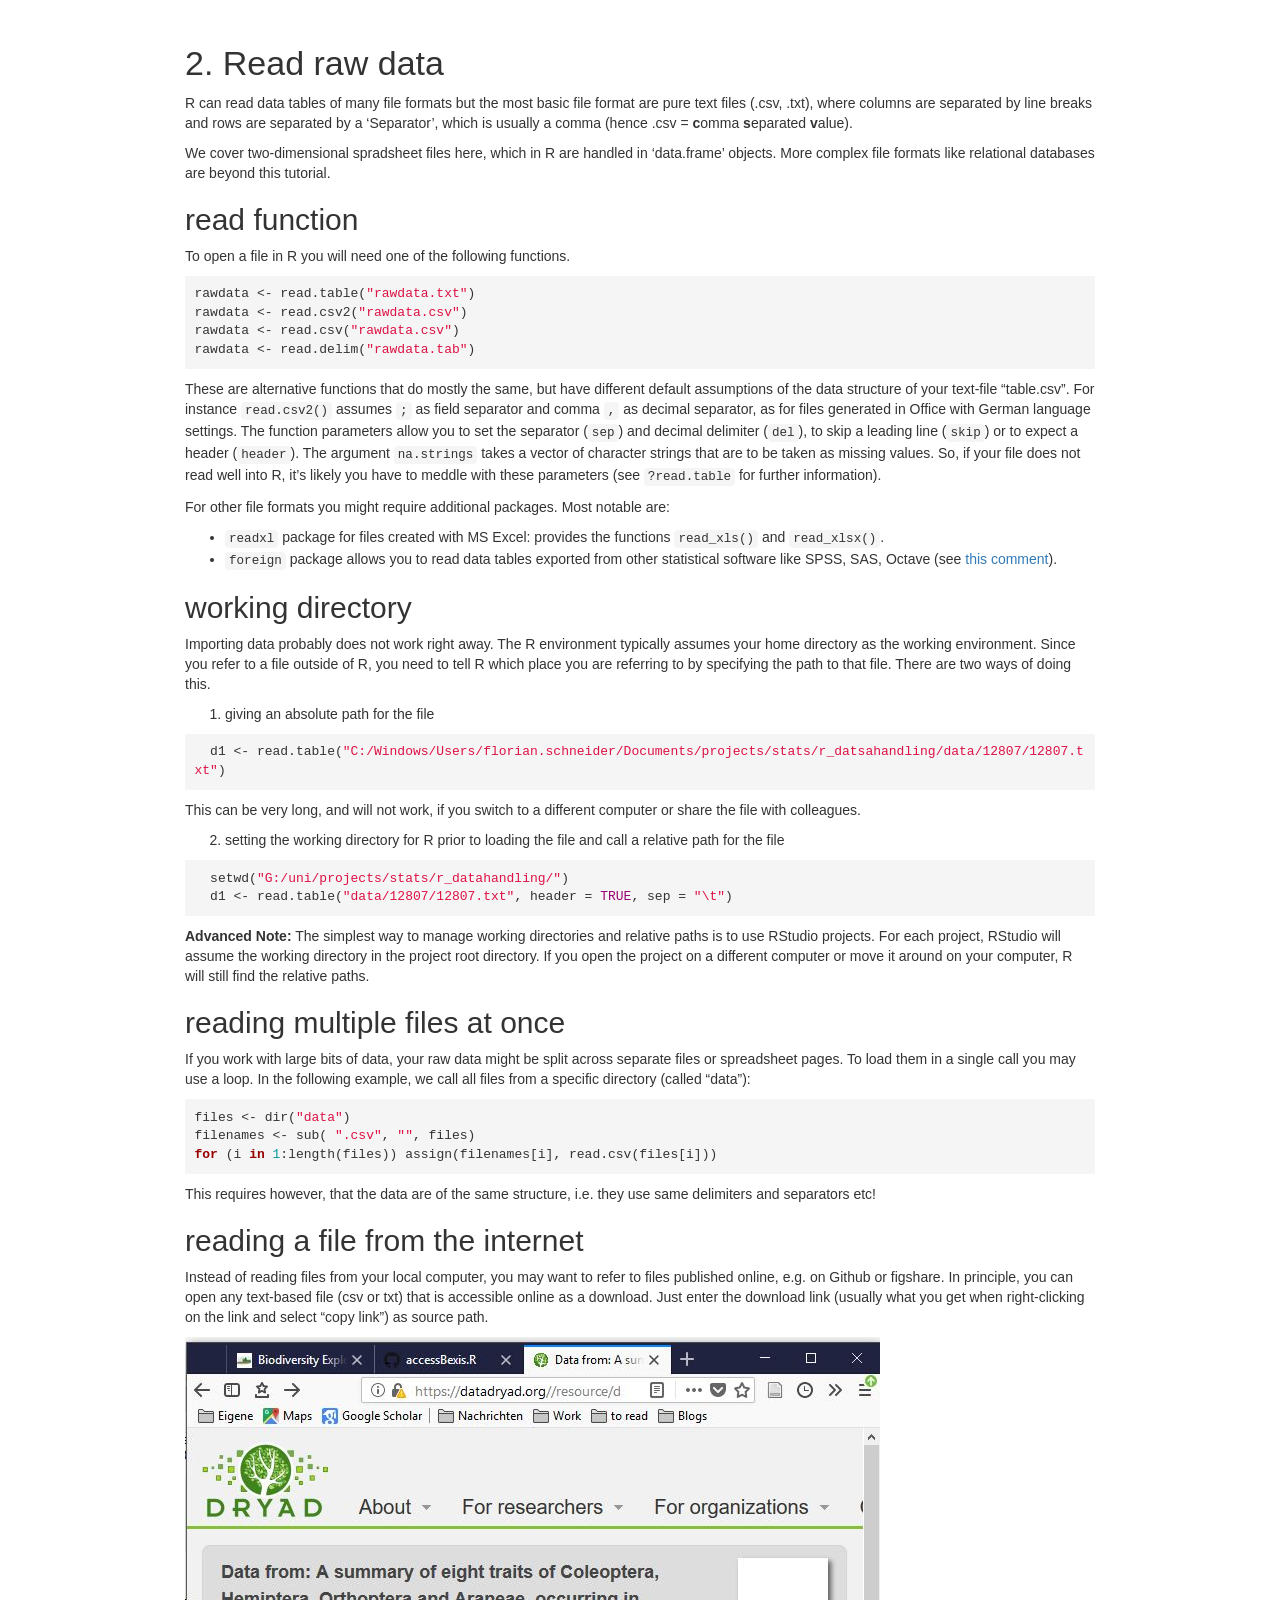
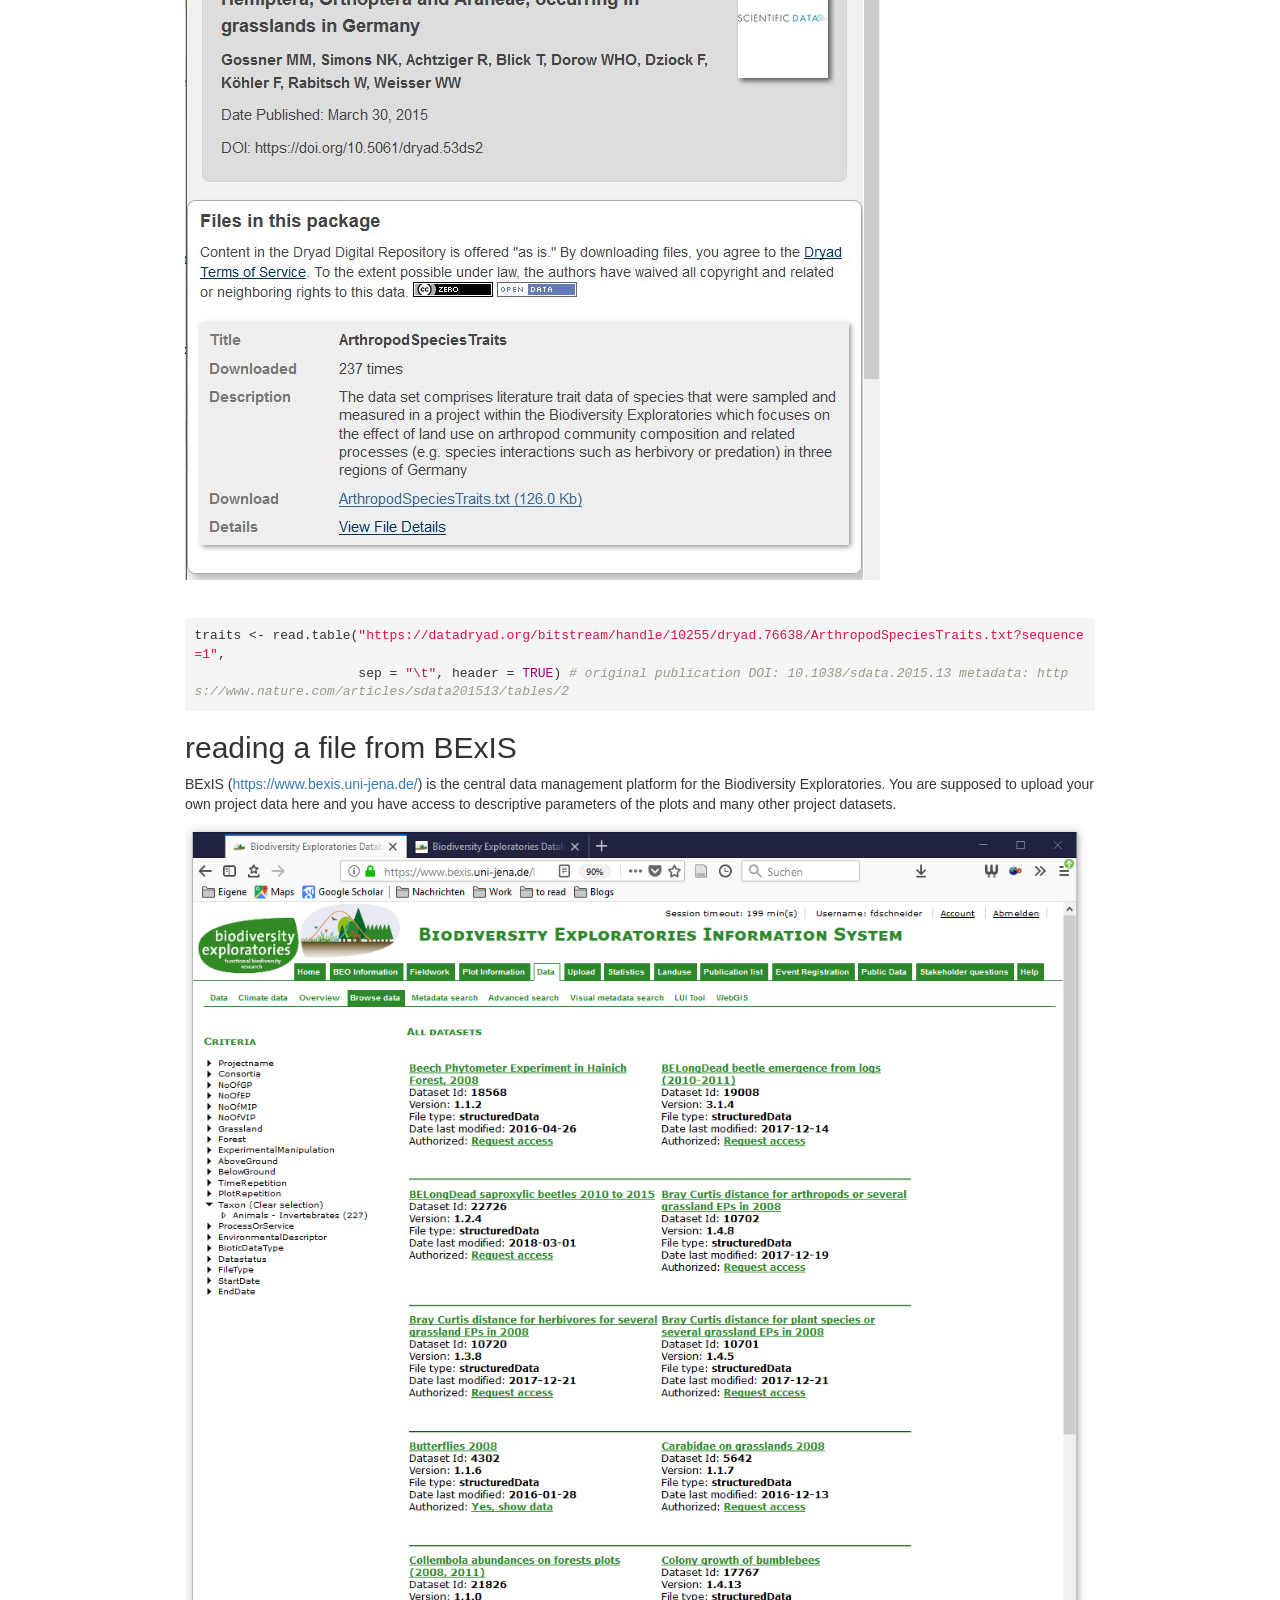
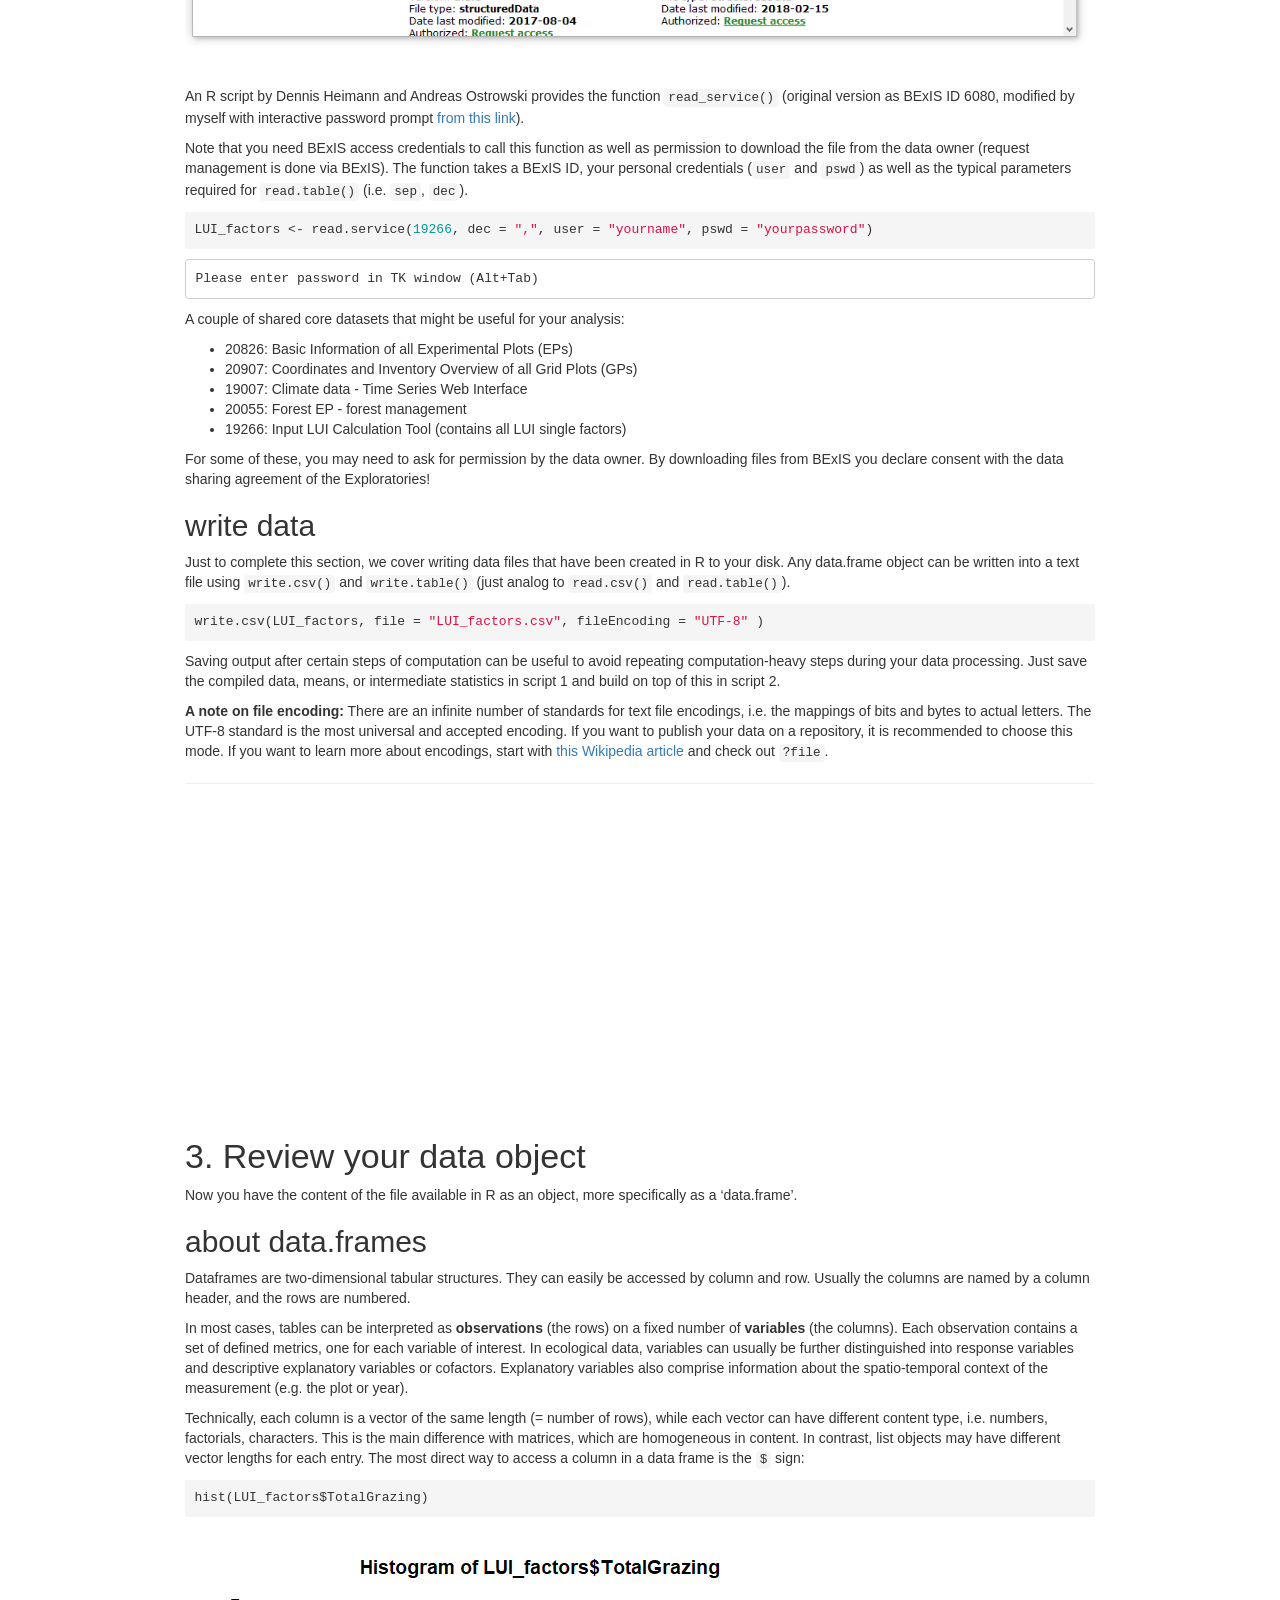
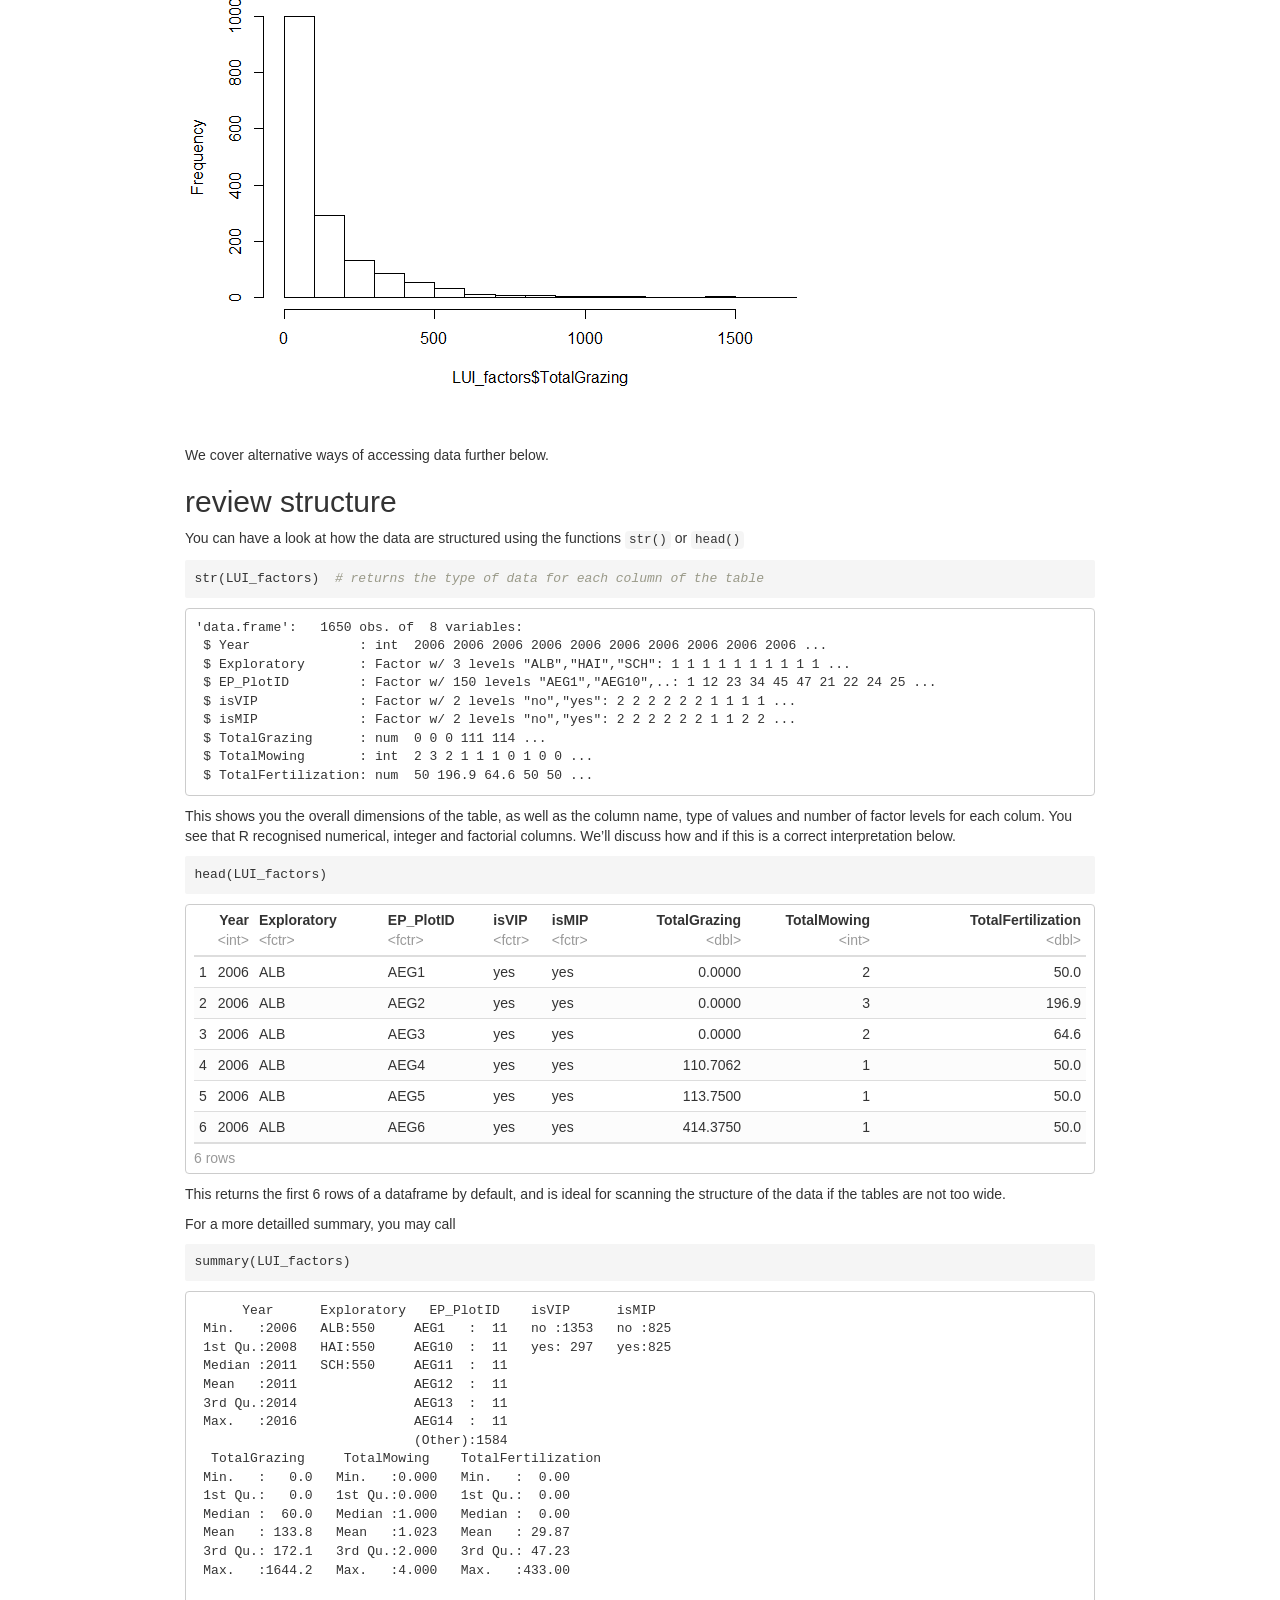
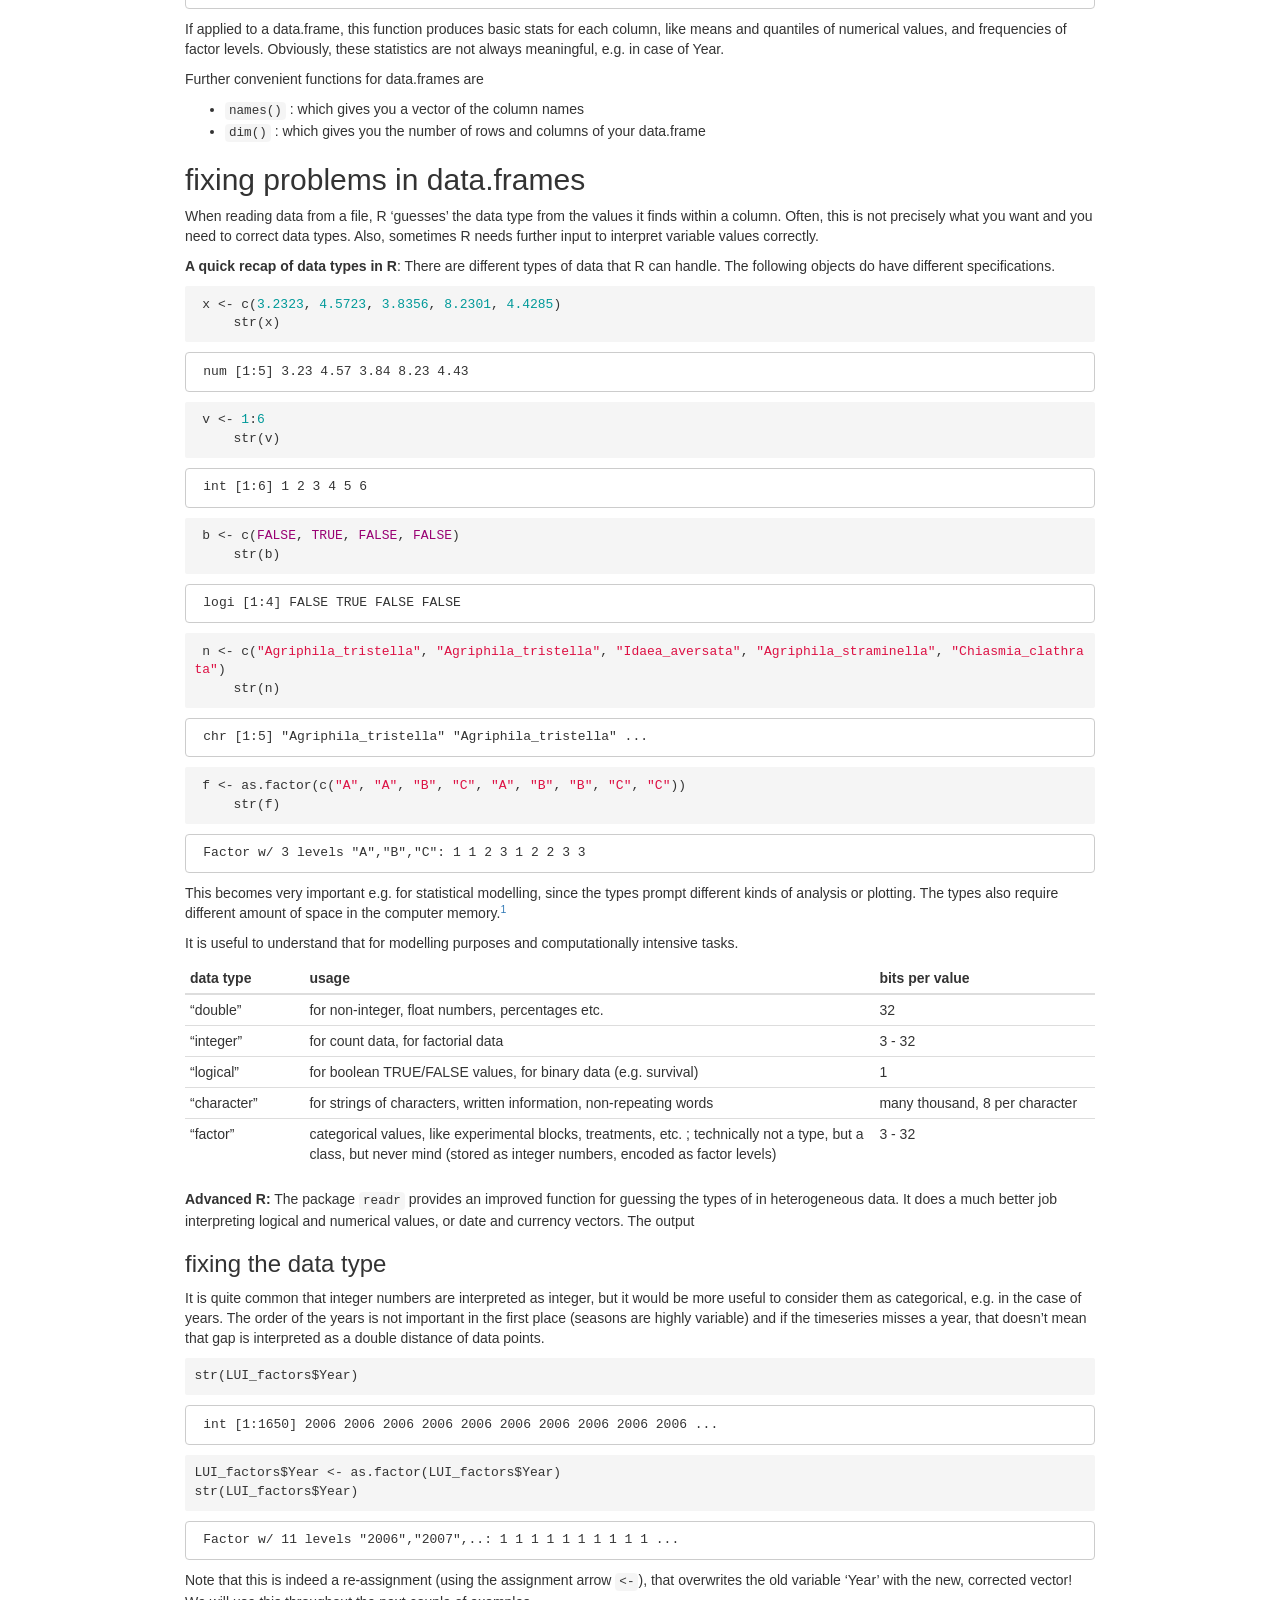
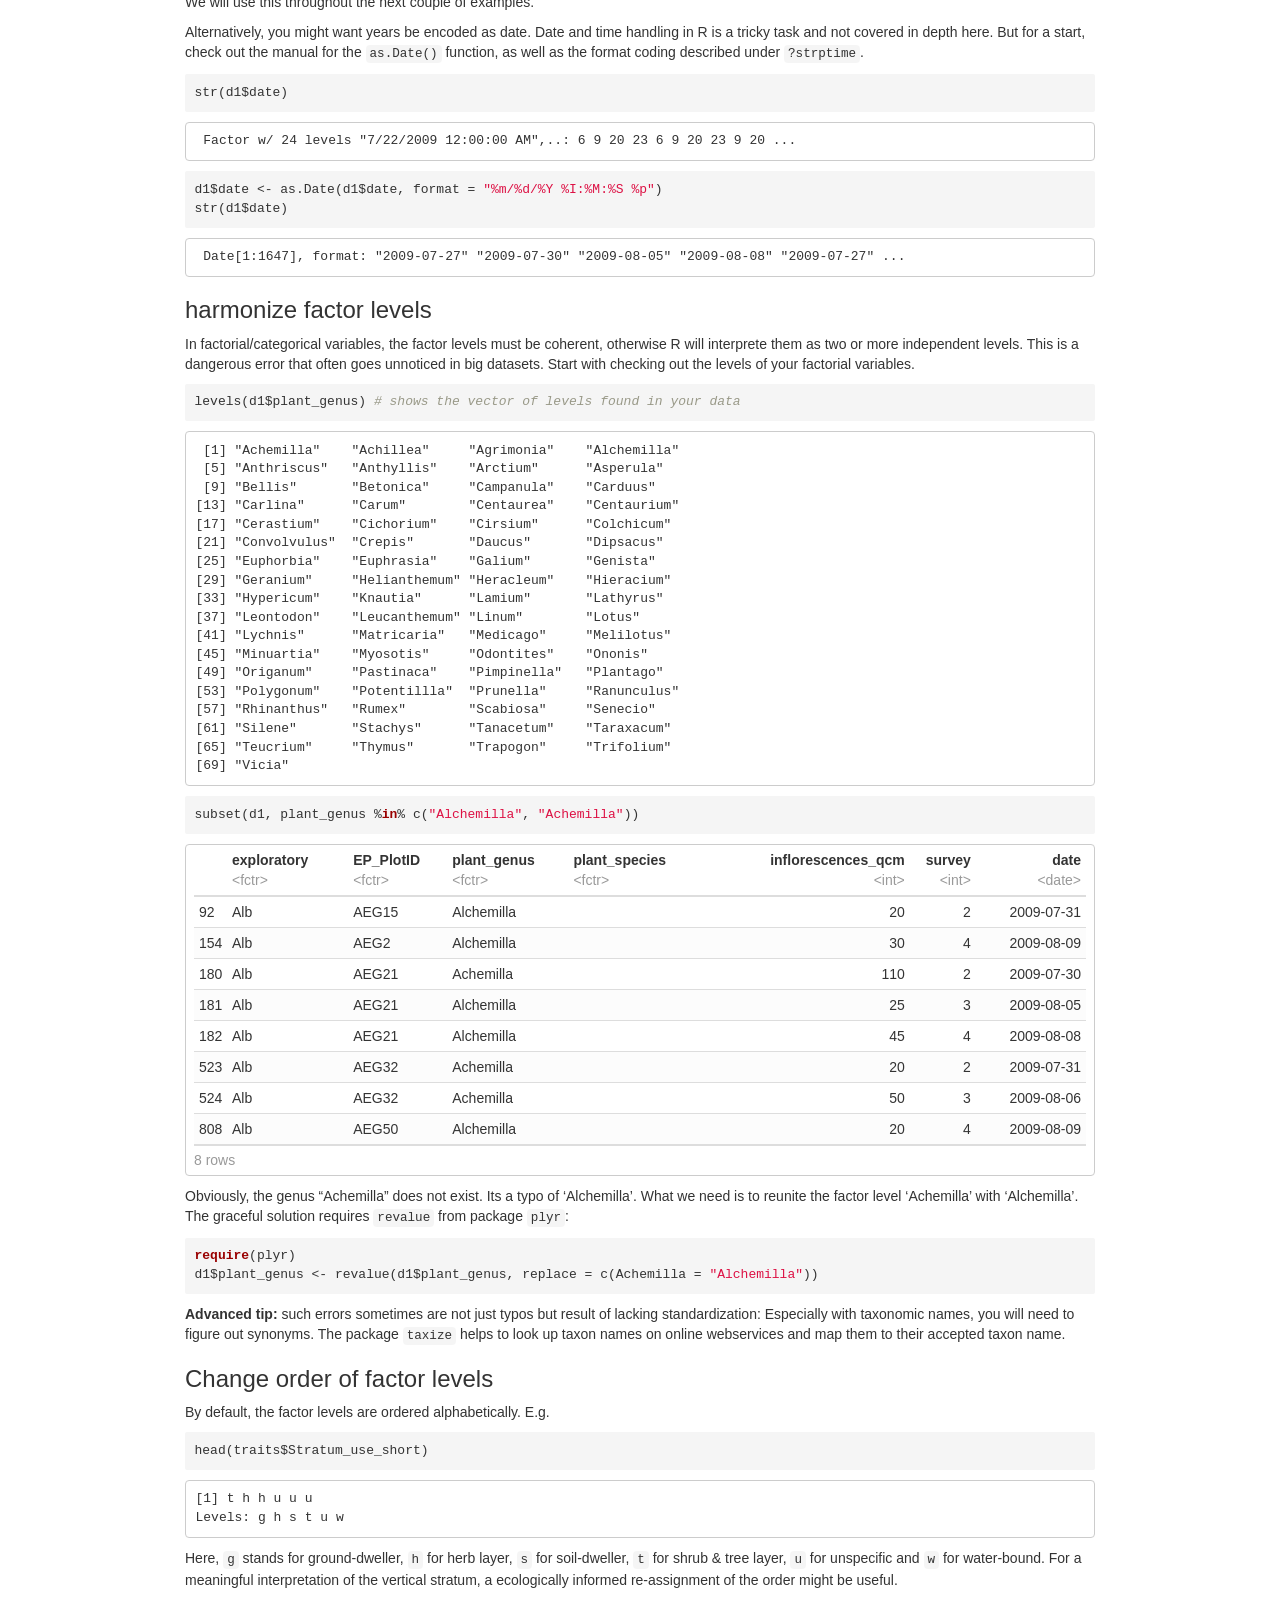
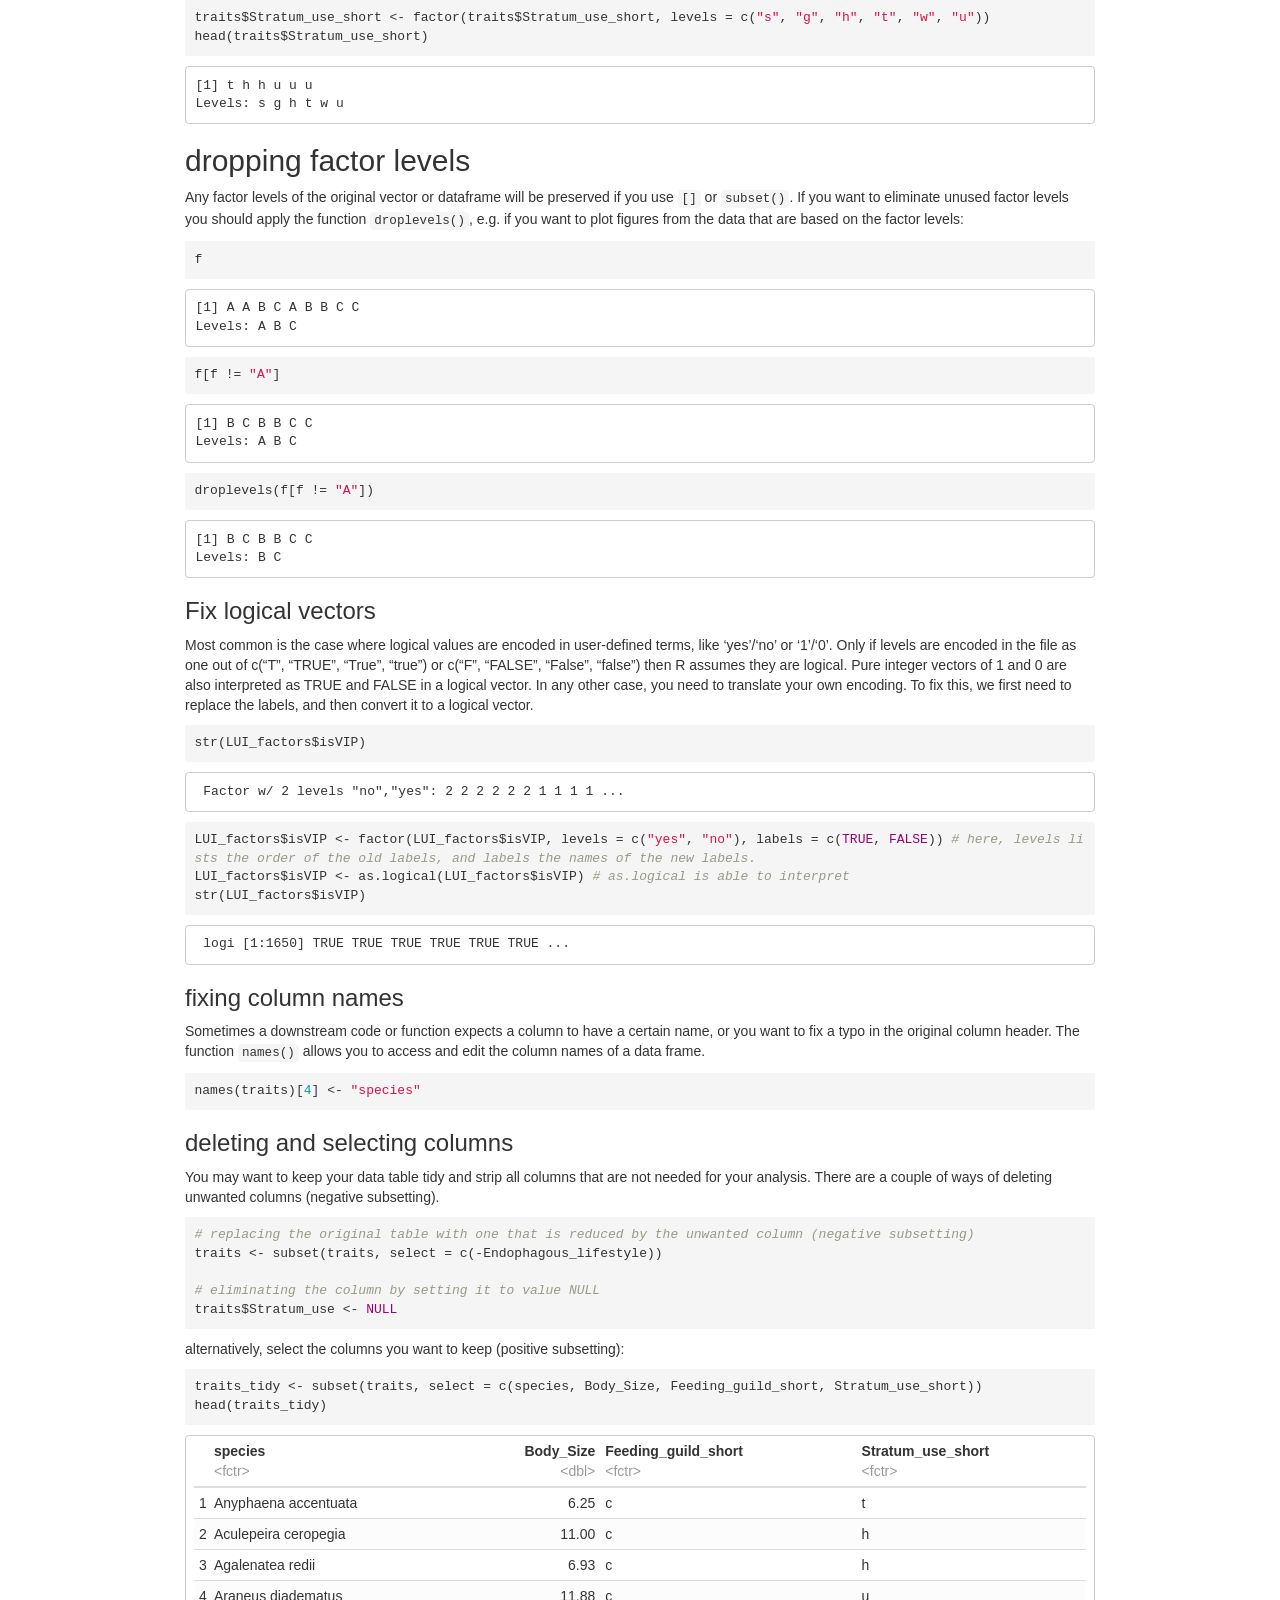
==== commit ba74cc68: "build html script" ====
--- a/docs/index.html
+++ b/docs/index.html
@@ -11,6 +11,7 @@
 
 <meta name="author" content="Florian D. Schneider" />
 
+<meta name="date" content="2018-03-14" />
 
 <title>Data handling in R</title>
 
@@ -208,6 +209,1277 @@
 }
 </style>
 <script src="[data-uri]"></script>
+<style type="text/css">.pagedtable {
+overflow: auto;
+padding-left: 8px;
+padding-right: 8px;
+}
+.pagedtable-wrapper {
+border: 1px solid #ccc;
+border-radius: 4px;
+margin-bottom: 10px;
+}
+.pagedtable table {
+width: 100%;
+max-width: 100%;
+margin: 0;
+}
+.pagedtable th {
+padding: 0 5px 0 5px;
+border: none;
+border-bottom: 2px solid #dddddd;
+min-width: 45px;
+}
+.pagedtable-empty th {
+display: none;
+}
+.pagedtable td {
+padding: 0 4px 0 4px;
+}
+.pagedtable .even {
+background-color: #fcfcfc;
+}
+.pagedtable-padding-col {
+display: none;
+}
+.pagedtable a {
+-webkit-touch-callout: none;
+-webkit-user-select: none;
+-khtml-user-select: none;
+-moz-user-select: none;
+-ms-user-select: none;
+user-select: none;
+}
+.pagedtable-index-nav {
+cursor: pointer;
+padding: 0 5px 0 5px;
+float: right;
+border: 0;
+}
+.pagedtable-index-nav-disabled {
+cursor: default;
+text-decoration: none;
+color: #999;
+}
+a.pagedtable-index-nav-disabled:hover {
+text-decoration: none;
+color: #999;
+}
+.pagedtable-indexes {
+cursor: pointer;
+float: right;
+border: 0;
+}
+.pagedtable-index-current {
+cursor: default;
+text-decoration: none;
+font-weight: bold;
+color: #333;
+border: 0;
+}
+a.pagedtable-index-current:hover {
+text-decoration: none;
+font-weight: bold;
+color: #333;
+}
+.pagedtable-index {
+width: 30px;
+display: inline-block;
+text-align: center;
+border: 0;
+}
+.pagedtable-index-separator-left {
+display: inline-block;
+color: #333;
+font-size: 9px;
+padding: 0 0 0 0;
+cursor: default;
+}
+.pagedtable-index-separator-right {
+display: inline-block;
+color: #333;
+font-size: 9px;
+padding: 0 4px 0 0;
+cursor: default;
+}
+.pagedtable-footer {
+padding-top: 4px;
+padding-bottom: 5px;
+}
+.pagedtable-not-empty .pagedtable-footer {
+border-top: 2px solid #dddddd;
+}
+.pagedtable-info {
+overflow: hidden;
+color: #999;
+white-space: nowrap;
+text-overflow: ellipsis;
+}
+.pagedtable-header-name {
+overflow: hidden;
+text-overflow: ellipsis;
+}
+.pagedtable-header-type {
+color: #999;
+font-weight: 400;
+}
+.pagedtable-na-cell {
+font-style: italic;
+opacity: 0.3;
+}
+</style>
+<script>// Production steps of ECMA-262, Edition 5, 15.4.4.18
+// Reference: http://es5.github.io/#x15.4.4.18
+if (!Array.prototype.forEach) {
+
+  Array.prototype.forEach = function(callback, thisArg) {
+
+    var T, k;
+
+    if (this === null) {
+      throw new TypeError(' this is null or not defined');
+    }
+
+    // 1. Let O be the result of calling toObject() passing the
+    // |this| value as the argument.
+    var O = Object(this);
+
+    // 2. Let lenValue be the result of calling the Get() internal
+    // method of O with the argument "length".
+    // 3. Let len be toUint32(lenValue).
+    var len = O.length >>> 0;
+
+    // 4. If isCallable(callback) is false, throw a TypeError exception.
+    // See: http://es5.github.com/#x9.11
+    if (typeof callback !== "function") {
+      throw new TypeError(callback + ' is not a function');
+    }
+
+    // 5. If thisArg was supplied, let T be thisArg; else let
+    // T be undefined.
+    if (arguments.length > 1) {
+      T = thisArg;
+    }
+
+    // 6. Let k be 0
+    k = 0;
+
+    // 7. Repeat, while k < len
+    while (k < len) {
+
+      var kValue;
+
+      // a. Let Pk be ToString(k).
+      //    This is implicit for LHS operands of the in operator
+      // b. Let kPresent be the result of calling the HasProperty
+      //    internal method of O with argument Pk.
+      //    This step can be combined with c
+      // c. If kPresent is true, then
+      if (k in O) {
+
+        // i. Let kValue be the result of calling the Get internal
+        // method of O with argument Pk.
+        kValue = O[k];
+
+        // ii. Call the Call internal method of callback with T as
+        // the this value and argument list containing kValue, k, and O.
+        callback.call(T, kValue, k, O);
+      }
+      // d. Increase k by 1.
+      k++;
+    }
+    // 8. return undefined
+  };
+}
+
+// Production steps of ECMA-262, Edition 5, 15.4.4.19
+// Reference: http://es5.github.io/#x15.4.4.19
+if (!Array.prototype.map) {
+
+  Array.prototype.map = function(callback, thisArg) {
+
+    var T, A, k;
+
+    if (this == null) {
+      throw new TypeError(' this is null or not defined');
+    }
+
+    // 1. Let O be the result of calling ToObject passing the |this|
+    //    value as the argument.
+    var O = Object(this);
+
+    // 2. Let lenValue be the result of calling the Get internal
+    //    method of O with the argument "length".
+    // 3. Let len be ToUint32(lenValue).
+    var len = O.length >>> 0;
+
+    // 4. If IsCallable(callback) is false, throw a TypeError exception.
+    // See: http://es5.github.com/#x9.11
+    if (typeof callback !== 'function') {
+      throw new TypeError(callback + ' is not a function');
+    }
+
+    // 5. If thisArg was supplied, let T be thisArg; else let T be undefined.
+    if (arguments.length > 1) {
+      T = thisArg;
+    }
+
+    // 6. Let A be a new array created as if by the expression new Array(len)
+    //    where Array is the standard built-in constructor with that name and
+    //    len is the value of len.
+    A = new Array(len);
+
+    // 7. Let k be 0
+    k = 0;
+
+    // 8. Repeat, while k < len
+    while (k < len) {
+
+      var kValue, mappedValue;
+
+      // a. Let Pk be ToString(k).
+      //   This is implicit for LHS operands of the in operator
+      // b. Let kPresent be the result of calling the HasProperty internal
+      //    method of O with argument Pk.
+      //   This step can be combined with c
+      // c. If kPresent is true, then
+      if (k in O) {
+
+        // i. Let kValue be the result of calling the Get internal
+        //    method of O with argument Pk.
+        kValue = O[k];
+
+        // ii. Let mappedValue be the result of calling the Call internal
+        //     method of callback with T as the this value and argument
+        //     list containing kValue, k, and O.
+        mappedValue = callback.call(T, kValue, k, O);
+
+        // iii. Call the DefineOwnProperty internal method of A with arguments
+        // Pk, Property Descriptor
+        // { Value: mappedValue,
+        //   Writable: true,
+        //   Enumerable: true,
+        //   Configurable: true },
+        // and false.
+
+        // In browsers that support Object.defineProperty, use the following:
+        // Object.defineProperty(A, k, {
+        //   value: mappedValue,
+        //   writable: true,
+        //   enumerable: true,
+        //   configurable: true
+        // });
+
+        // For best browser support, use the following:
+        A[k] = mappedValue;
+      }
+      // d. Increase k by 1.
+      k++;
+    }
+
+    // 9. return A
+    return A;
+  };
+}
+
+var PagedTable = function (pagedTable) {
+  var me = this;
+
+  var source = function(pagedTable) {
+    var sourceElems = [].slice.call(pagedTable.children).filter(function(e) {
+      return e.hasAttribute("data-pagedtable-source");
+    });
+
+    if (sourceElems === null || sourceElems.length !== 1) {
+      throw("A single data-pagedtable-source was not found");
+    }
+
+    return JSON.parse(sourceElems[0].innerHTML);
+  }(pagedTable);
+
+  var options = function(source) {
+    var options = typeof(source.options) !== "undefined" &&
+      source.options !== null ? source.options : {};
+
+    var columns = typeof(options.columns) !== "undefined" ? options.columns : {};
+    var rows = typeof(options.rows) !== "undefined" ? options.rows : {};
+
+    var positiveIntOrNull = function(value) {
+      return parseInt(value) >= 0 ? parseInt(value) : null;
+    };
+
+    return {
+      pages: positiveIntOrNull(options.pages),
+      rows: {
+        min: positiveIntOrNull(rows.min),
+        max: positiveIntOrNull(rows.max),
+        total: positiveIntOrNull(rows.total)
+      },
+      columns: {
+        min: positiveIntOrNull(columns.min),
+        max: positiveIntOrNull(columns.max),
+        total: positiveIntOrNull(columns.total)
+      }
+    };
+  }(source);
+
+  var Measurer = function() {
+
+    // set some default initial values that will get adjusted in runtime
+    me.measures = {
+      padding: 12,
+      character: 8,
+      height: 15,
+      defaults: true
+    };
+
+    me.calculate = function(measuresCell) {
+      if (!me.measures.defaults)
+        return;
+
+      var measuresCellStyle = window.getComputedStyle(measuresCell, null);
+
+      var newPadding = parsePadding(measuresCellStyle.paddingLeft) +
+            parsePadding(measuresCellStyle.paddingRight);
+
+      var sampleString = "ABCDEFGHIJ0123456789";
+      var newCharacter = Math.ceil(measuresCell.clientWidth / sampleString.length);
+
+      if (newPadding <= 0 || newCharacter <= 0)
+        return;
+
+      me.measures.padding = newPadding;
+      me.measures.character = newCharacter;
+      me.measures.height = measuresCell.clientHeight;
+      me.measures.defaults = false;
+    };
+
+    return me;
+  };
+
+  var Page = function(data, options) {
+    var me = this;
+
+    var defaults = {
+      max: 7,
+      rows: 10
+    };
+
+    var totalPages = function() {
+      return Math.ceil(data.length / me.rows);
+    };
+
+    me.number = 0;
+    me.max = options.pages !== null ? options.pages : defaults.max;
+    me.visible = me.max;
+    me.rows = options.rows.min !== null ? options.rows.min : defaults.rows;
+    me.total = totalPages();
+
+    me.setRows = function(newRows) {
+      me.rows = newRows;
+      me.total = totalPages();
+    };
+
+    me.setPageNumber = function(newPageNumber) {
+      if (newPageNumber < 0) newPageNumber = 0;
+      if (newPageNumber >= me.total) newPageNumber = me.total - 1;
+
+      me.number = newPageNumber;
+    };
+
+    me.setVisiblePages = function(visiblePages) {
+      me.visible = Math.min(me.max, visiblePages);
+      me.setPageNumber(me.number);
+    };
+
+    me.getVisiblePageRange = function() {
+      var start = me.number - Math.max(Math.floor((me.visible - 1) / 2), 0);
+      var end = me.number + Math.floor(me.visible / 2) + 1;
+      var pageCount = me.total;
+
+      if (start < 0) {
+        var diffToStart = 0 - start;
+        start += diffToStart;
+        end += diffToStart;
+      }
+
+      if (end > pageCount) {
+        var diffToEnd = end - pageCount;
+        start -= diffToEnd;
+        end -= diffToEnd;
+      }
+
+      start = start < 0 ? 0 : start;
+      end = end >= pageCount ? pageCount : end;
+
+      var first = false;
+      var last = false;
+
+      if (start > 0 && me.visible > 1) {
+        start = start + 1;
+        first = true;
+      }
+
+      if (end < pageCount && me.visible > 2) {
+        end = end - 1;
+        last = true;
+      }
+
+      return {
+        first: first,
+        start: start,
+        end: end,
+        last: last
+      };
+    };
+
+    me.getRowStart = function() {
+      var rowStart = page.number * page.rows;
+      if (rowStart < 0)
+        rowStart = 0;
+
+      return rowStart;
+    };
+
+    me.getRowEnd = function() {
+      var rowStart = me.getRowStart();
+      return Math.min(rowStart + me.rows, data.length);
+    };
+
+    me.getPaddingRows = function() {
+      var rowStart = me.getRowStart();
+      var rowEnd = me.getRowEnd();
+      return data.length > me.rows ? me.rows - (rowEnd - rowStart) : 0;
+    };
+  };
+
+  var Columns = function(data, columns, options) {
+    var me = this;
+
+    me.defaults = {
+      min: 5
+    };
+
+    me.number = 0;
+    me.visible = 0;
+    me.total = columns.length;
+    me.subset = [];
+    me.padding = 0;
+    me.min = options.columns.min !== null ? options.columns.min : me.defaults.min;
+    me.max = options.columns.max !== null ? options.columns.max : null;
+    me.widths = {};
+
+    var widthsLookAhead = Math.max(100, options.rows.min);
+    var paddingColChars = 10;
+
+    me.emptyNames = function() {
+      columns.forEach(function(column) {
+        if (columns.label !== null && columns.label !== "")
+          return false;
+      });
+
+      return true;
+    };
+
+    var parsePadding = function(value) {
+      return parseInt(value) >= 0 ? parseInt(value) : 0;
+    };
+
+    me.calculateWidths = function(measures) {
+      columns.forEach(function(column) {
+        var maxChars = Math.max(
+          column.label.toString().length,
+          column.type.toString().length
+        );
+
+        for (var idxRow = 0; idxRow < Math.min(widthsLookAhead, data.length); idxRow++) {
+          maxChars = Math.max(maxChars, data[idxRow][column.name.toString()].length);
+        }
+
+        me.widths[column.name] = {
+          // width in characters
+          chars: maxChars,
+          // width for the inner html columns
+          inner: maxChars * measures.character,
+          // width adding outer styles like padding
+          outer: maxChars * measures.character + measures.padding
+        };
+      });
+    };
+
+    me.getWidth = function() {
+      var widthOuter = 0;
+      for (var idxCol = 0; idxCol < me.subset.length; idxCol++) {
+        var columnName = me.subset[idxCol].name;
+        widthOuter = widthOuter + me.widths[columnName].outer;
+      }
+
+      widthOuter = widthOuter + me.padding * paddingColChars * measurer.measures.character;
+
+      if (me.hasMoreLeftColumns()) {
+        widthOuter = widthOuter + columnNavigationWidthPX + measurer.measures.padding;
+      }
+
+      if (me.hasMoreRightColumns()) {
+        widthOuter = widthOuter + columnNavigationWidthPX + measurer.measures.padding;
+      }
+
+      return widthOuter;
+    };
+
+    me.updateSlice = function() {
+      if (me.number + me.visible >= me.total)
+        me.number = me.total - me.visible;
+
+      if (me.number < 0) me.number = 0;
+
+      me.subset = columns.slice(me.number, Math.min(me.number + me.visible, me.total));
+
+      me.subset = me.subset.map(function(column) {
+        Object.keys(column).forEach(function(colKey) {
+          column[colKey] = column[colKey] === null ? "" : column[colKey].toString();
+        });
+
+        column.width = null;
+        return column;
+      });
+    };
+
+    me.setVisibleColumns = function(columnNumber, newVisibleColumns, paddingCount) {
+      me.number = columnNumber;
+      me.visible = newVisibleColumns;
+      me.padding = paddingCount;
+
+      me.updateSlice();
+    };
+
+    me.incColumnNumber = function(increment) {
+      me.number = me.number + increment;
+    };
+
+    me.setColumnNumber = function(newNumber) {
+      me.number = newNumber;
+    };
+
+    me.setPaddingCount = function(newPadding) {
+      me.padding = newPadding;
+    };
+
+    me.getPaddingCount = function() {
+      return me.padding;
+    };
+
+    me.hasMoreLeftColumns = function() {
+      return me.number > 0;
+    };
+
+    me.hasMoreRightColumns = function() {
+      return me.number + me.visible < me.total;
+    };
+
+    me.updateSlice(0);
+    return me;
+  };
+
+  var data = source.data;
+  var page = new Page(data, options);
+  var measurer = new Measurer(data, options);
+  var columns = new Columns(data, source.columns, options);
+
+  var table = null;
+  var tableDiv = null;
+  var header = null;
+  var footer = null;
+  var tbody = null;
+
+  // Caches pagedTable.clientWidth, specially for webkit
+  var cachedPagedTableClientWidth = null;
+
+  var onChangeCallbacks = [];
+
+  var clearSelection = function() {
+    if(document.selection && document.selection.empty) {
+      document.selection.empty();
+    } else if(window.getSelection) {
+      var sel = window.getSelection();
+      sel.removeAllRanges();
+    }
+  };
+
+  var columnNavigationWidthPX = 5;
+
+  var renderColumnNavigation = function(increment, backwards) {
+    var arrow = document.createElement("div");
+    arrow.setAttribute("style",
+      "border-top: " + columnNavigationWidthPX + "px solid transparent;" +
+      "border-bottom: " + columnNavigationWidthPX + "px solid transparent;" +
+      "border-" + (backwards ? "right" : "left") + ": " + columnNavigationWidthPX + "px solid;");
+
+    var header = document.createElement("th");
+    header.appendChild(arrow);
+    header.setAttribute("style",
+      "cursor: pointer;" +
+      "vertical-align: middle;" +
+      "min-width: " + columnNavigationWidthPX + "px;" +
+      "width: " + columnNavigationWidthPX + "px;");
+
+    header.onclick = function() {
+      columns.incColumnNumber(backwards ? -1 : increment);
+
+      me.animateColumns(backwards);
+      renderFooter();
+
+      clearSelection();
+      triggerOnChange();
+    };
+
+    return header;
+  };
+
+  var maxColumnWidth = function(width) {
+    var padding = 80;
+    var columnMax = Math.max(cachedPagedTableClientWidth - padding, 0);
+
+    return parseInt(width) > 0 ?
+      Math.min(columnMax, parseInt(width)) + "px" :
+      columnMax + "px";
+  };
+
+  var clearHeader = function() {
+    var thead = pagedTable.querySelectorAll("thead")[0];
+    thead.innerHTML = "";
+  };
+
+  var renderHeader = function(clear) {
+    cachedPagedTableClientWidth = pagedTable.clientWidth;
+
+    var fragment = document.createDocumentFragment();
+
+    header = document.createElement("tr");
+    fragment.appendChild(header);
+
+    if (columns.number > 0)
+      header.appendChild(renderColumnNavigation(-columns.visible, true));
+
+    columns.subset = columns.subset.map(function(columnData) {
+      var column = document.createElement("th");
+      column.setAttribute("align", columnData.align);
+      column.style.textAlign = columnData.align;
+
+      column.style.maxWidth = maxColumnWidth(null);
+      if (columnData.width) {
+        column.style.minWidth =
+          column.style.maxWidth = maxColumnWidth(columnData.width);
+      }
+
+      var columnName = document.createElement("div");
+      columnName.setAttribute("class", "pagedtable-header-name");
+      if (columnData.label === "") {
+        columnName.innerHTML = "&nbsp;";
+      }
+      else {
+        columnName.appendChild(document.createTextNode(columnData.label));
+      }
+      column.appendChild(columnName);
+
+      var columnType = document.createElement("div");
+      columnType.setAttribute("class", "pagedtable-header-type");
+      if (columnData.type === "") {
+        columnType.innerHTML = "&nbsp;";
+      }
+      else {
+        columnType.appendChild(document.createTextNode("<" + columnData.type + ">"));
+      }
+      column.appendChild(columnType);
+
+      header.appendChild(column);
+
+      columnData.element = column;
+
+      return columnData;
+    });
+
+    for (var idx = 0; idx < columns.getPaddingCount(); idx++) {
+      var paddingCol = document.createElement("th");
+      paddingCol.setAttribute("class", "pagedtable-padding-col");
+      header.appendChild(paddingCol);
+    }
+
+    if (columns.number + columns.visible < columns.total)
+      header.appendChild(renderColumnNavigation(columns.visible, false));
+
+    if (typeof(clear) == "undefined" || clear) clearHeader();
+    var thead = pagedTable.querySelectorAll("thead")[0];
+    thead.appendChild(fragment);
+  };
+
+  me.animateColumns = function(backwards) {
+    var thead = pagedTable.querySelectorAll("thead")[0];
+
+    var headerOld = thead.querySelectorAll("tr")[0];
+    var tbodyOld = table.querySelectorAll("tbody")[0];
+
+    me.fitColumns(backwards);
+
+    renderHeader(false);
+
+    header.style.opacity = "0";
+    header.style.transform = backwards ? "translateX(-30px)" : "translateX(30px)";
+    header.style.transition = "transform 200ms linear, opacity 200ms";
+    header.style.transitionDelay = "0";
+
+    renderBody(false);
+
+    if (headerOld) {
+      headerOld.style.position = "absolute";
+      headerOld.style.transform = "translateX(0px)";
+      headerOld.style.opacity = "1";
+      headerOld.style.transition = "transform 100ms linear, opacity 100ms";
+      headerOld.setAttribute("class", "pagedtable-remove-head");
+      if (headerOld.style.transitionEnd) {
+        headerOld.addEventListener("transitionend", function() {
+          var headerOldByClass = thead.querySelector(".pagedtable-remove-head");
+          if (headerOldByClass) thead.removeChild(headerOldByClass);
+        });
+      }
+      else {
+        thead.removeChild(headerOld);
+      }
+    }
+
+    if (tbodyOld) table.removeChild(tbodyOld);
+
+    tbody.style.opacity = "0";
+    tbody.style.transition = "transform 200ms linear, opacity 200ms";
+    tbody.style.transitionDelay = "0ms";
+
+    // force relayout
+    window.getComputedStyle(header).opacity;
+    window.getComputedStyle(tbody).opacity;
+
+    if (headerOld) {
+      headerOld.style.transform = backwards ? "translateX(20px)" : "translateX(-30px)";
+      headerOld.style.opacity = "0";
+    }
+
+    header.style.transform = "translateX(0px)";
+    header.style.opacity = "1";
+
+    tbody.style.opacity = "1";
+  }
+
+  me.onChange = function(callback) {
+    onChangeCallbacks.push(callback);
+  };
+
+  var triggerOnChange = function() {
+    onChangeCallbacks.forEach(function(onChange) {
+      onChange();
+    });
+  };
+
+  var clearBody = function() {
+    if (tbody) {
+      table.removeChild(tbody);
+      tbody = null;
+    }
+  };
+
+  var renderBody = function(clear) {
+    cachedPagedTableClientWidth = pagedTable.clientWidth
+
+    var fragment = document.createDocumentFragment();
+
+    var pageData = data.slice(page.getRowStart(), page.getRowEnd());
+
+    pageData.forEach(function(dataRow, idxRow) {
+      var htmlRow = document.createElement("tr");
+      htmlRow.setAttribute("class", (idxRow % 2 !==0) ? "even" : "odd");
+
+      if (columns.hasMoreLeftColumns())
+        htmlRow.appendChild(document.createElement("td"));
+
+      columns.subset.forEach(function(columnData) {
+        var cellName = columnData.name;
+        var dataCell = dataRow[cellName];
+        var htmlCell = document.createElement("td");
+
+        if (dataCell === "NA") htmlCell.setAttribute("class", "pagedtable-na-cell");
+        if (dataCell === "__NA__") dataCell = "NA";
+
+        var cellText = document.createTextNode(dataCell);
+        htmlCell.appendChild(cellText);
+        if (dataCell.length > 50) {
+          htmlCell.setAttribute("title", dataCell);
+        }
+        htmlCell.setAttribute("align", columnData.align);
+        htmlCell.style.textAlign = columnData.align;
+        htmlCell.style.maxWidth = maxColumnWidth(null);
+        if (columnData.width) {
+          htmlCell.style.minWidth = htmlCell.style.maxWidth = maxColumnWidth(columnData.width);
+        }
+        htmlRow.appendChild(htmlCell);
+      });
+
+      for (var idx = 0; idx < columns.getPaddingCount(); idx++) {
+        var paddingCol = document.createElement("td");
+        paddingCol.setAttribute("class", "pagedtable-padding-col");
+        htmlRow.appendChild(paddingCol);
+      }
+
+      if (columns.hasMoreRightColumns())
+        htmlRow.appendChild(document.createElement("td"));
+
+      fragment.appendChild(htmlRow);
+    });
+
+    for (var idxPadding = 0; idxPadding < page.getPaddingRows(); idxPadding++) {
+      var paddingRow = document.createElement("tr");
+
+      var paddingCellRow = document.createElement("td");
+      paddingCellRow.innerHTML = "&nbsp;";
+      paddingCellRow.setAttribute("colspan", "100%");
+      paddingRow.appendChild(paddingCellRow);
+
+      fragment.appendChild(paddingRow);
+    }
+
+    if (typeof(clear) == "undefined" || clear) clearBody();
+    tbody = document.createElement("tbody");
+    tbody.appendChild(fragment);
+
+    table.appendChild(tbody);
+  };
+
+  var getLabelInfo = function() {
+    var pageStart = page.getRowStart();
+    var pageEnd = page.getRowEnd();
+    var totalRows = data.length;
+
+    var totalRowsLabel = options.rows.total ? options.rows.total : totalRows;
+    var totalRowsLabelFormat = totalRowsLabel.toString().replace(/(\d)(?=(\d\d\d)+(?!\d))/g, '$1,');
+
+    var infoText = (pageStart + 1) + "-" + pageEnd + " of " + totalRowsLabelFormat + " rows";
+    if (totalRows < page.rows) {
+      infoText = totalRowsLabel + " row" + (totalRows != 1 ? "s" : "");
+    }
+    if (columns.total > columns.visible) {
+      var totalColumnsLabel = options.columns.total ? options.columns.total : columns.total;
+
+      infoText = infoText + " | " + (columns.number + 1) + "-" +
+        (Math.min(columns.number + columns.visible, columns.total)) +
+        " of " + totalColumnsLabel + " columns";
+    }
+
+    return infoText;
+  };
+
+  var clearFooter = function() {
+    footer = pagedTable.querySelectorAll("div.pagedtable-footer")[0];
+    footer.innerHTML = "";
+
+    return footer;
+  };
+
+  var createPageLink = function(idxPage) {
+    var pageLink = document.createElement("a");
+    pageLinkClass = idxPage === page.number ? "pagedtable-index pagedtable-index-current" : "pagedtable-index";
+    pageLink.setAttribute("class", pageLinkClass);
+    pageLink.setAttribute("data-page-index", idxPage);
+    pageLink.onclick = function() {
+      page.setPageNumber(parseInt(this.getAttribute("data-page-index")));
+      renderBody();
+      renderFooter();
+
+      triggerOnChange();
+    };
+
+    pageLink.appendChild(document.createTextNode(idxPage + 1));
+
+    return pageLink;
+  }
+
+  var renderFooter = function() {
+    footer = clearFooter();
+
+    var next = document.createElement("a");
+    next.appendChild(document.createTextNode("Next"));
+    next.onclick = function() {
+      page.setPageNumber(page.number + 1);
+      renderBody();
+      renderFooter();
+
+      triggerOnChange();
+    };
+    if (data.length > page.rows) footer.appendChild(next);
+
+    var pageNumbers = document.createElement("div");
+    pageNumbers.setAttribute("class", "pagedtable-indexes");
+
+    var pageRange = page.getVisiblePageRange();
+
+    if (pageRange.first) {
+      var pageLink = createPageLink(0);
+      pageNumbers.appendChild(pageLink);
+
+      var pageSeparator = document.createElement("div");
+      pageSeparator.setAttribute("class", "pagedtable-index-separator-left");
+      pageSeparator.appendChild(document.createTextNode("..."))
+      pageNumbers.appendChild(pageSeparator);
+    }
+
+    for (var idxPage = pageRange.start; idxPage < pageRange.end; idxPage++) {
+      var pageLink = createPageLink(idxPage);
+
+      pageNumbers.appendChild(pageLink);
+    }
+
+    if (pageRange.last) {
+      var pageSeparator = document.createElement("div");
+      pageSeparator.setAttribute("class", "pagedtable-index-separator-right");
+      pageSeparator.appendChild(document.createTextNode("..."))
+      pageNumbers.appendChild(pageSeparator);
+
+      var pageLink = createPageLink(page.total - 1);
+      pageNumbers.appendChild(pageLink);
+    }
+
+    if (data.length > page.rows) footer.appendChild(pageNumbers);
+
+    var previous = document.createElement("a");
+    previous.appendChild(document.createTextNode("Previous"));
+    previous.onclick = function() {
+      page.setPageNumber(page.number - 1);
+      renderBody();
+      renderFooter();
+
+      triggerOnChange();
+    };
+    if (data.length > page.rows) footer.appendChild(previous);
+
+    var infoLabel = document.createElement("div");
+    infoLabel.setAttribute("class", "pagedtable-info");
+    infoLabel.setAttribute("title", getLabelInfo());
+    infoLabel.appendChild(document.createTextNode(getLabelInfo()));
+    footer.appendChild(infoLabel);
+
+    var enabledClass = "pagedtable-index-nav";
+    var disabledClass = "pagedtable-index-nav pagedtable-index-nav-disabled";
+    previous.setAttribute("class", page.number <= 0 ? disabledClass : enabledClass);
+    next.setAttribute("class", (page.number + 1) * page.rows >= data.length ? disabledClass : enabledClass);
+  };
+
+  var measuresCell = null;
+
+  var renderMeasures = function() {
+    var measuresTable = document.createElement("table");
+    measuresTable.style.visibility = "hidden";
+    measuresTable.style.position = "absolute";
+    measuresTable.style.whiteSpace = "nowrap";
+    measuresTable.style.height = "auto";
+    measuresTable.style.width = "auto";
+
+    var measuresRow = document.createElement("tr");
+    measuresTable.appendChild(measuresRow);
+
+    measuresCell = document.createElement("td");
+    var sampleString = "ABCDEFGHIJ0123456789";
+    measuresCell.appendChild(document.createTextNode(sampleString));
+
+    measuresRow.appendChild(measuresCell);
+
+    tableDiv.appendChild(measuresTable);
+  }
+
+  me.init = function() {
+    tableDiv = document.createElement("div");
+    pagedTable.appendChild(tableDiv);
+    var pagedTableClass = data.length > 0 ?
+      "pagedtable pagedtable-not-empty" :
+      "pagedtable pagedtable-empty";
+
+    if (columns.total == 0 || (columns.emptyNames() && data.length == 0)) {
+      pagedTableClass = pagedTableClass + " pagedtable-empty-columns";
+    }
+
+    tableDiv.setAttribute("class", pagedTableClass);
+
+    renderMeasures();
+    measurer.calculate(measuresCell);
+    columns.calculateWidths(measurer.measures);
+
+    table = document.createElement("table");
+    table.setAttribute("cellspacing", "0");
+    table.setAttribute("class", "table table-condensed");
+    tableDiv.appendChild(table);
+
+    table.appendChild(document.createElement("thead"));
+
+    var footerDiv = document.createElement("div");
+    footerDiv.setAttribute("class", "pagedtable-footer");
+    tableDiv.appendChild(footerDiv);
+
+    // if the host has not yet provided horizontal space, render hidden
+    if (tableDiv.clientWidth <= 0) {
+      tableDiv.style.opacity = "0";
+    }
+
+    me.render();
+
+    // retry seizing columns later if the host has not provided space
+    function retryFit() {
+      if (tableDiv.clientWidth <= 0) {
+        setTimeout(retryFit, 100);
+      } else {
+        me.render();
+        triggerOnChange();
+      }
+    }
+    if (tableDiv.clientWidth <= 0) {
+      retryFit();
+    }
+  };
+
+  var registerWidths = function() {
+    columns.subset = columns.subset.map(function(column) {
+      column.width = columns.widths[column.name].inner;
+      return column;
+    });
+  };
+
+  var parsePadding = function(value) {
+    return parseInt(value) >= 0 ? parseInt(value) : 0;
+  };
+
+  me.fixedHeight = function() {
+    return options.rows.max != null;
+  }
+
+  me.fitRows = function() {
+    if (me.fixedHeight())
+      return;
+
+    measurer.calculate(measuresCell);
+
+    var rows = options.rows.min !== null ? options.rows.min : 0;
+    var headerHeight = header !== null && header.offsetHeight > 0 ? header.offsetHeight : 0;
+    var footerHeight = footer !== null && footer.offsetHeight > 0 ? footer.offsetHeight : 0;
+
+    if (pagedTable.offsetHeight > 0) {
+      var availableHeight = pagedTable.offsetHeight - headerHeight - footerHeight;
+      rows = Math.floor((availableHeight) / measurer.measures.height);
+    }
+
+    rows = options.rows.min !== null ? Math.max(options.rows.min, rows) : rows;
+
+    page.setRows(rows);
+  }
+
+  // The goal of this function is to add as many columns as possible
+  // starting from left-to-right, when the right most limit is reached
+  // it tries to add columns from the left as well.
+  //
+  // When startBackwards is true columns are added from right-to-left
+  me.fitColumns = function(startBackwards) {
+    measurer.calculate(measuresCell);
+    columns.calculateWidths(measurer.measures);
+
+    if (tableDiv.clientWidth > 0) {
+      tableDiv.style.opacity = 1;
+    }
+
+    var visibleColumns = tableDiv.clientWidth <= 0 ? Math.max(columns.min, 1) : 1;
+    var columnNumber = columns.number;
+    var paddingCount = 0;
+
+    // track a list of added columns as we build the visible ones to allow us
+    // to remove columns when they don't fit anymore.
+    var columnHistory = [];
+
+    var lastTableHeight = 0;
+    var backwards = startBackwards;
+
+    var tableDivStyle = window.getComputedStyle(tableDiv, null);
+    var tableDivPadding = parsePadding(tableDivStyle.paddingLeft) +
+      parsePadding(tableDivStyle.paddingRight);
+
+    var addPaddingCol = false;
+    var currentWidth = 0;
+
+    while (true) {
+      columns.setVisibleColumns(columnNumber, visibleColumns, paddingCount);
+      currentWidth = columns.getWidth();
+
+      if (tableDiv.clientWidth - tableDivPadding < currentWidth) {
+        break;
+      }
+
+      columnHistory.push({
+        columnNumber: columnNumber,
+        visibleColumns: visibleColumns,
+        paddingCount: paddingCount
+      });
+
+      if (columnHistory.length > 100) {
+        console.error("More than 100 tries to fit columns, aborting");
+        break;
+      }
+
+      if (columns.max !== null &&
+        columns.visible + columns.getPaddingCount() >= columns.max) {
+        break;
+      }
+
+      // if we run out of right-columns
+      if (!backwards && columnNumber + columns.visible >= columns.total) {
+        // if we started adding right-columns, try adding left-columns
+        if (!startBackwards && columnNumber > 0) {
+          backwards = true;
+        }
+        else if (columns.min === null || visibleColumns + columns.getPaddingCount() >= columns.min) {
+          break;
+        }
+        else {
+          paddingCount = paddingCount + 1;
+        }
+      }
+
+      // if we run out of left-columns
+      if (backwards && columnNumber == 0) {
+        // if we started adding left-columns, try adding right-columns
+        if (startBackwards && columnNumber + columns.visible < columns.total) {
+          backwards = false;
+        }
+        else if (columns.min === null || visibleColumns + columns.getPaddingCount() >= columns.min) {
+          break;
+        }
+        else {
+          paddingCount = paddingCount + 1;
+        }
+      }
+
+      // when moving backwards try fitting left columns first
+      if (backwards && columnNumber > 0) {
+        columnNumber = columnNumber - 1;
+      }
+
+      if (columnNumber + visibleColumns < columns.total) {
+        visibleColumns = visibleColumns + 1;
+      }
+    }
+
+    var lastRenderableColumn = {
+        columnNumber: columnNumber,
+        visibleColumns: visibleColumns,
+        paddingCount: paddingCount
+    };
+
+    if (columnHistory.length > 0) {
+      lastRenderableColumn = columnHistory[columnHistory.length - 1];
+    }
+
+    columns.setVisibleColumns(
+      lastRenderableColumn.columnNumber,
+      lastRenderableColumn.visibleColumns,
+      lastRenderableColumn.paddingCount);
+
+    if (pagedTable.offsetWidth > 0) {
+      page.setVisiblePages(Math.max(Math.ceil(1.0 * (pagedTable.offsetWidth - 250) / 40), 2));
+    }
+
+    registerWidths();
+  };
+
+  me.fit = function(startBackwards) {
+    me.fitRows();
+    me.fitColumns(startBackwards);
+  }
+
+  me.render = function() {
+    me.fitColumns(false);
+
+    // render header/footer to measure height accurately
+    renderHeader();
+    renderFooter();
+
+    me.fitRows();
+    renderBody();
+
+    // re-render footer to match new rows
+    renderFooter();
+  }
+
+  var resizeLastWidth = -1;
+  var resizeLastHeight = -1;
+  var resizeNewWidth = -1;
+  var resizeNewHeight = -1;
+  var resizePending = false;
+
+  me.resize = function(newWidth, newHeight) {
+
+    function resizeDelayed() {
+      resizePending = false;
+
+      if (
+        (resizeNewWidth !== resizeLastWidth) ||
+        (!me.fixedHeight() && resizeNewHeight !== resizeLastHeight)
+      ) {
+        resizeLastWidth = resizeNewWidth;
+        resizeLastHeight = resizeNewHeight;
+
+        setTimeout(resizeDelayed, 200);
+        resizePending = true;
+      } else {
+        me.render();
+        triggerOnChange();
+
+        resizeLastWidth = -1;
+        resizeLastHeight = -1;
+      }
+    }
+
+    resizeNewWidth = newWidth;
+    resizeNewHeight = newHeight;
+
+    if (!resizePending) resizeDelayed();
+  };
+};
+
+var PagedTableDoc;
+(function (PagedTableDoc) {
+  var allPagedTables = [];
+
+  PagedTableDoc.initAll = function() {
+    allPagedTables = [];
+
+    var pagedTables = [].slice.call(document.querySelectorAll('[data-pagedtable="false"],[data-pagedtable=""]'));
+    pagedTables.forEach(function(pagedTable, idx) {
+      pagedTable.setAttribute("data-pagedtable", "true");
+      pagedTable.setAttribute("pagedtable-page", 0);
+      pagedTable.setAttribute("class", "pagedtable-wrapper");
+
+      var pagedTableInstance = new PagedTable(pagedTable);
+      pagedTableInstance.init();
+
+      allPagedTables.push(pagedTableInstance);
+    });
+  };
+
+  PagedTableDoc.resizeAll = function() {
+    allPagedTables.forEach(function(pagedTable) {
+      pagedTable.render();
+    });
+  };
+
+  window.addEventListener("resize", PagedTableDoc.resizeAll);
+
+  return PagedTableDoc;
+})(PagedTableDoc || (PagedTableDoc = {}));
+
+window.onload = function() {
+  PagedTableDoc.initAll();
+};
+</script>
 
 <style type="text/css">code{white-space: pre;}</style>
 <style type="text/css">
@@ -254,6 +1526,7 @@
 }
 </style>
 
+<style type="text/css">hr {padding-top: 200pt;padding-bottom: 50pt;}img {margin-left: auto;margin-right: auto;margin-bottom: 2em;}.r {border: none;border-radius: 2px;}.exercise {background: rgba(0, 0, 0, 0.04);padding: 30pt;border-radius: 2px;}</style>
 
 </head>
 
@@ -305,13 +1578,13 @@
 
 <h1 class="title toc-ignore">Data handling in R</h1>
 <h4 class="author"><em>Florian D. Schneider</em></h4>
-<h4 class="date"><em>27 Februar 2018</em></h4>
-
-</div>
-
-
-<section id="introduction" class="level1">
-<h1>Introduction</h1>
+<h4 class="date"><em>14 March 2018</em></h4>
+
+</div>
+
+
+<section id="preface" class="level1">
+<h1>Preface</h1>
 <p>This workshop covers basic and advanced data handling in R.</p>
 <p>We will talk about how to</p>
 <ul>
@@ -330,7 +1603,7 @@
 <section id="preparations" class="level2">
 <h2>Preparations</h2>
 <p>The commands and examples are tested for R &gt; v3.0! Please run the follwing command to ensure that you have all required packages installed:</p>
-<pre class="r"><code>install.packages(c(&quot;getPass&quot;, &quot;RCurl&quot;, &quot;XML&quot;, &quot;dplyr&quot;, &quot;tidyr&quot;, &quot;ggplot2&quot;))</code></pre>
+<pre class="r"><code>install.packages(c(&quot;getPass&quot;, &quot;RCurl&quot;, &quot;XML&quot;, &quot;dplyr&quot;, &quot;tidyr&quot;, &quot;ggplot2&quot;, &quot;reshape2&quot;))</code></pre>
 <p>Also, a suite of online scripts and data will be required. Please run this block to make them available:</p>
 <pre class="r"><code>source(&quot;https://gist.githubusercontent.com/fdschneider/9f5d044d5091976741ad07dab5439a77/raw/faed4eca5ed142797e3c9431029d02c8d46d39dc/accessBexis.R&quot;)</code></pre>
 <p>This lesson assumes basic knowledge in R, like</p>
@@ -361,9 +1634,10 @@
 <ul>
 <li><strong>one line = one data point</strong>: Long-table formats are more tidy than wide-tables (Whickham 2014), e.g. if you keep replicated measures in own columns it is much more work to tell R why they are basically the same, but different. Rather add another column to label treatments or replicates.</li>
 <li><strong>keep measured raw data seperate from transformed or derived data</strong>: Raw data are sacred! Maintain a static version of the original raw data and use R to create derived metrics (e.g. means of replicates) or estimates to fill gaps.</li>
+<li><strong>Provide documentation</strong>: for instance keep a README or METADATA file along with your data file to describe all column names and variables, define units and measurement procedures.</li>
 <li><strong>save in .csv or .txt format</strong>, not .xlsx; mind internationalization settings, i.e. comma separated cells, point decimal delimiter, and ASCII or UTF file encoding. This will ensure your file is accessible in the future. Note that Microsoft Excel by default uses comma decimal separator and semi-colon <code>;</code> separators between columns and decimal commas if your system language is German!</li>
-<li><strong>Provide documentation</strong>: for instance keep a README or METADATA file along with your data file to describe all column names and variables, define units and measurement procedures.</li>
 </ul>
+<p><img src="[data-uri]" /></p>
 <p><strong>Never</strong></p>
 <ul>
 <li><strong>merge cells</strong>: That is a spreadsheet feature completely meaningless in R.<br />
@@ -408,10 +1682,11 @@
 <section id="read-function" class="level2">
 <h2>read function</h2>
 <p>To open a file in R you will need one of the following functions.</p>
-<pre class="r"><code>rawdata &lt;- read.table(&quot;rawdata.csv&quot;) 
+<pre class="r"><code>rawdata &lt;- read.table(&quot;rawdata.txt&quot;) 
 rawdata &lt;- read.csv2(&quot;rawdata.csv&quot;)
-rawdata &lt;- read.csv(&quot;rawdata.csv&quot;)  </code></pre>
-<p>These are alternative functions that do mostly the same, but have different default assumptions of the data structure of your text-file “table.csv”. For instance <code>read.csv2()</code> assumes <code>;</code> as field separator and comma <code>,</code> as decimal separator, as for files generated in Office with German language settings. The function parameters allow you to set the separator (<code>sep</code>) and decimal delimiter (<code>del</code>), to skip a leading line (<code>skip</code>) or to expect a header (<code>header</code>). So, if your file does not read well into R, it’s likely you have to meddle with these parameters (see <code>?read.csv</code> for further information).</p>
+rawdata &lt;- read.csv(&quot;rawdata.csv&quot;)  
+rawdata &lt;- read.delim(&quot;rawdata.tab&quot;) </code></pre>
+<p>These are alternative functions that do mostly the same, but have different default assumptions of the data structure of your text-file “table.csv”. For instance <code>read.csv2()</code> assumes <code>;</code> as field separator and comma <code>,</code> as decimal separator, as for files generated in Office with German language settings. The function parameters allow you to set the separator (<code>sep</code>) and decimal delimiter (<code>del</code>), to skip a leading line (<code>skip</code>) or to expect a header (<code>header</code>). The argument <code>na.strings</code> takes a vector of character strings that are to be taken as missing values. So, if your file does not read well into R, it’s likely you have to meddle with these parameters (see <code>?read.table</code> for further information).</p>
 <p>For other file formats you might require additional packages. Most notable are:</p>
 <ul>
 <li><code>readxl</code> package for files created with MS Excel: provides the functions <code>read_xls()</code> and <code>read_xlsx()</code>.</li>
@@ -430,7 +1705,7 @@
 <li>setting the working directory for R prior to loading the file and call a relative path for the file</li>
 </ol>
 <pre class="r"><code>  setwd(&quot;G:/uni/projects/stats/r_datahandling/&quot;)
-  d1 &lt;- read.csv(&quot;data/12807/12807.txt&quot;)</code></pre>
+  d1 &lt;- read.table(&quot;data/12807/12807.txt&quot;, header = TRUE, sep = &quot;\t&quot;)</code></pre>
 <p><strong>Advanced Note:</strong> The simplest way to manage working directories and relative paths is to use RStudio projects. For each project, RStudio will assume the working directory in the project root directory. If you open the project on a different computer or move it around on your computer, R will still find the relative paths.</p>
 </section>
 <section id="reading-multiple-files-at-once" class="level2">
@@ -451,12 +1726,11 @@
 <section id="reading-a-file-from-bexis" class="level2">
 <h2>reading a file from BExIS</h2>
 <p>BExIS (<a href="https://www.bexis.uni-jena.de/" class="uri">https://www.bexis.uni-jena.de/</a>) is the central data management platform for the Biodiversity Exploratories. You are supposed to upload your own project data here and you have access to descriptive parameters of the plots and many other project datasets.</p>
-<p><img src="[data-uri]" /></p>
 <p><img src="[data-uri]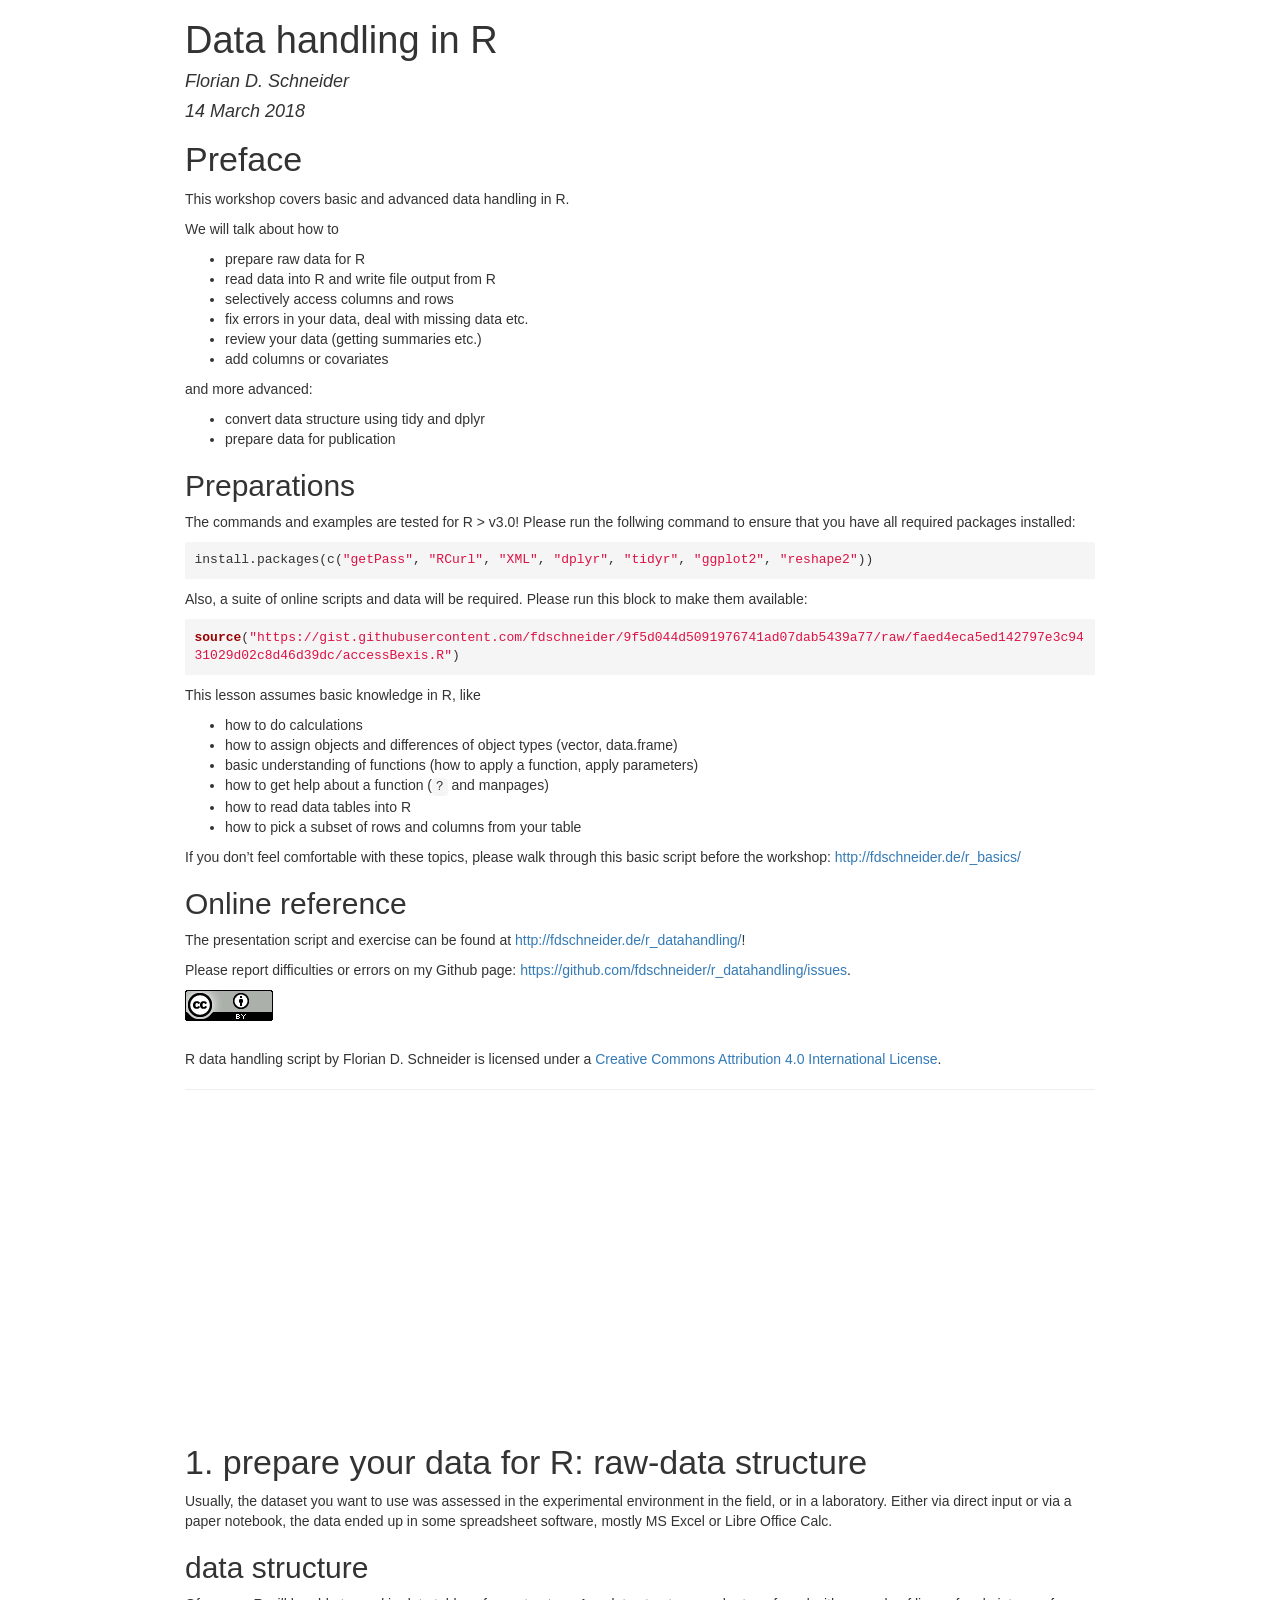
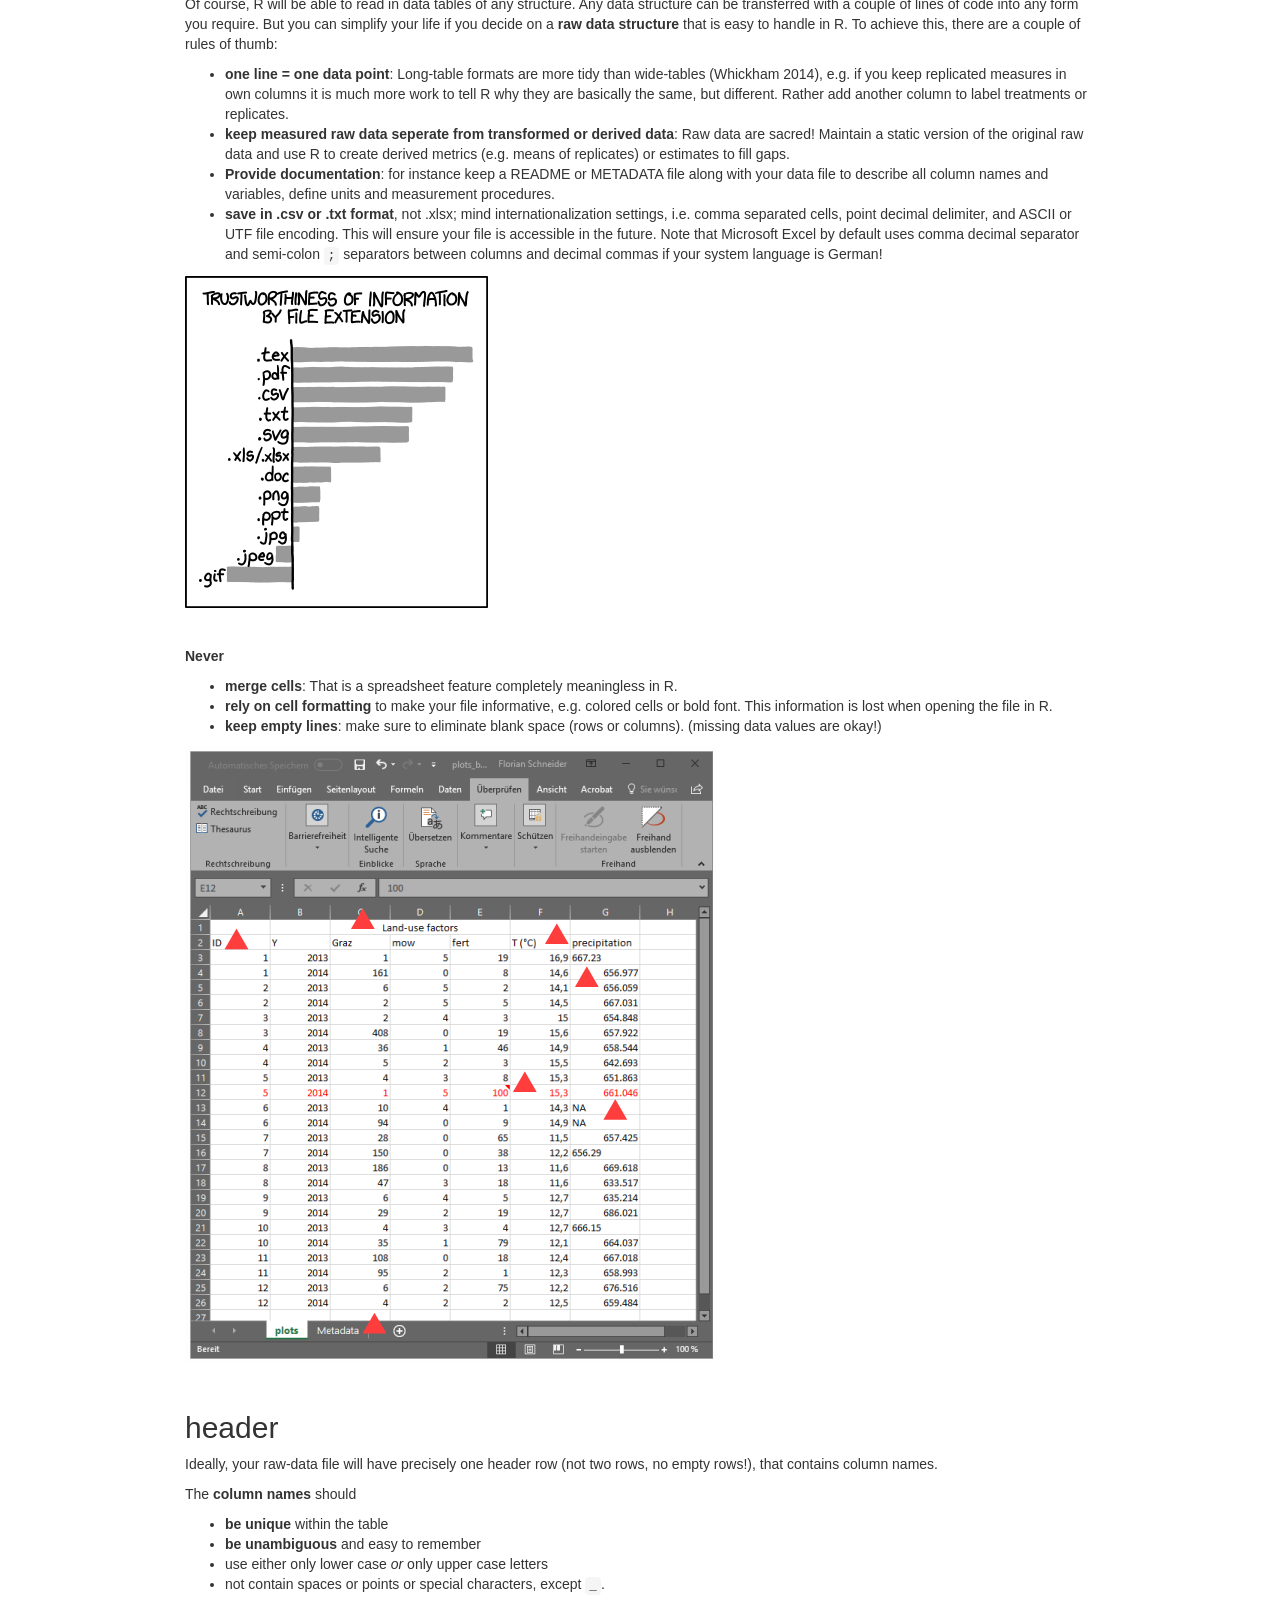
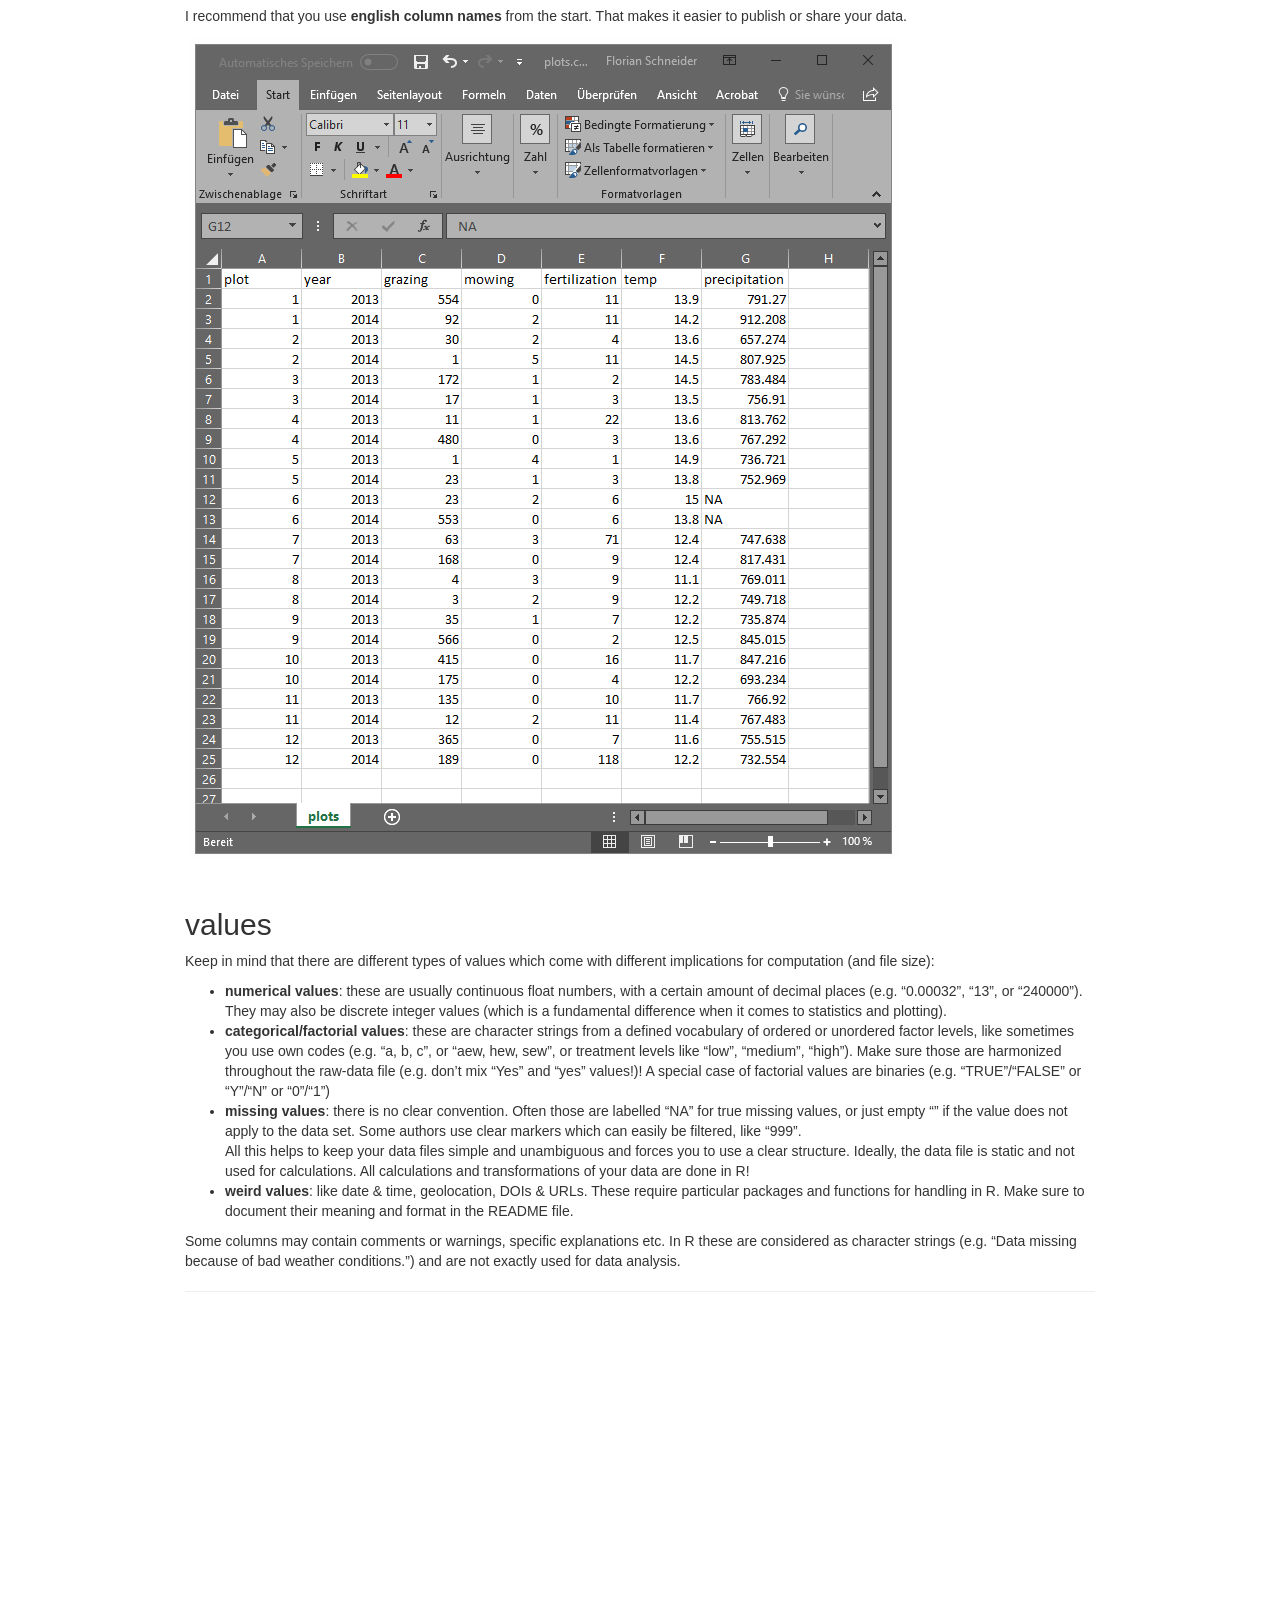
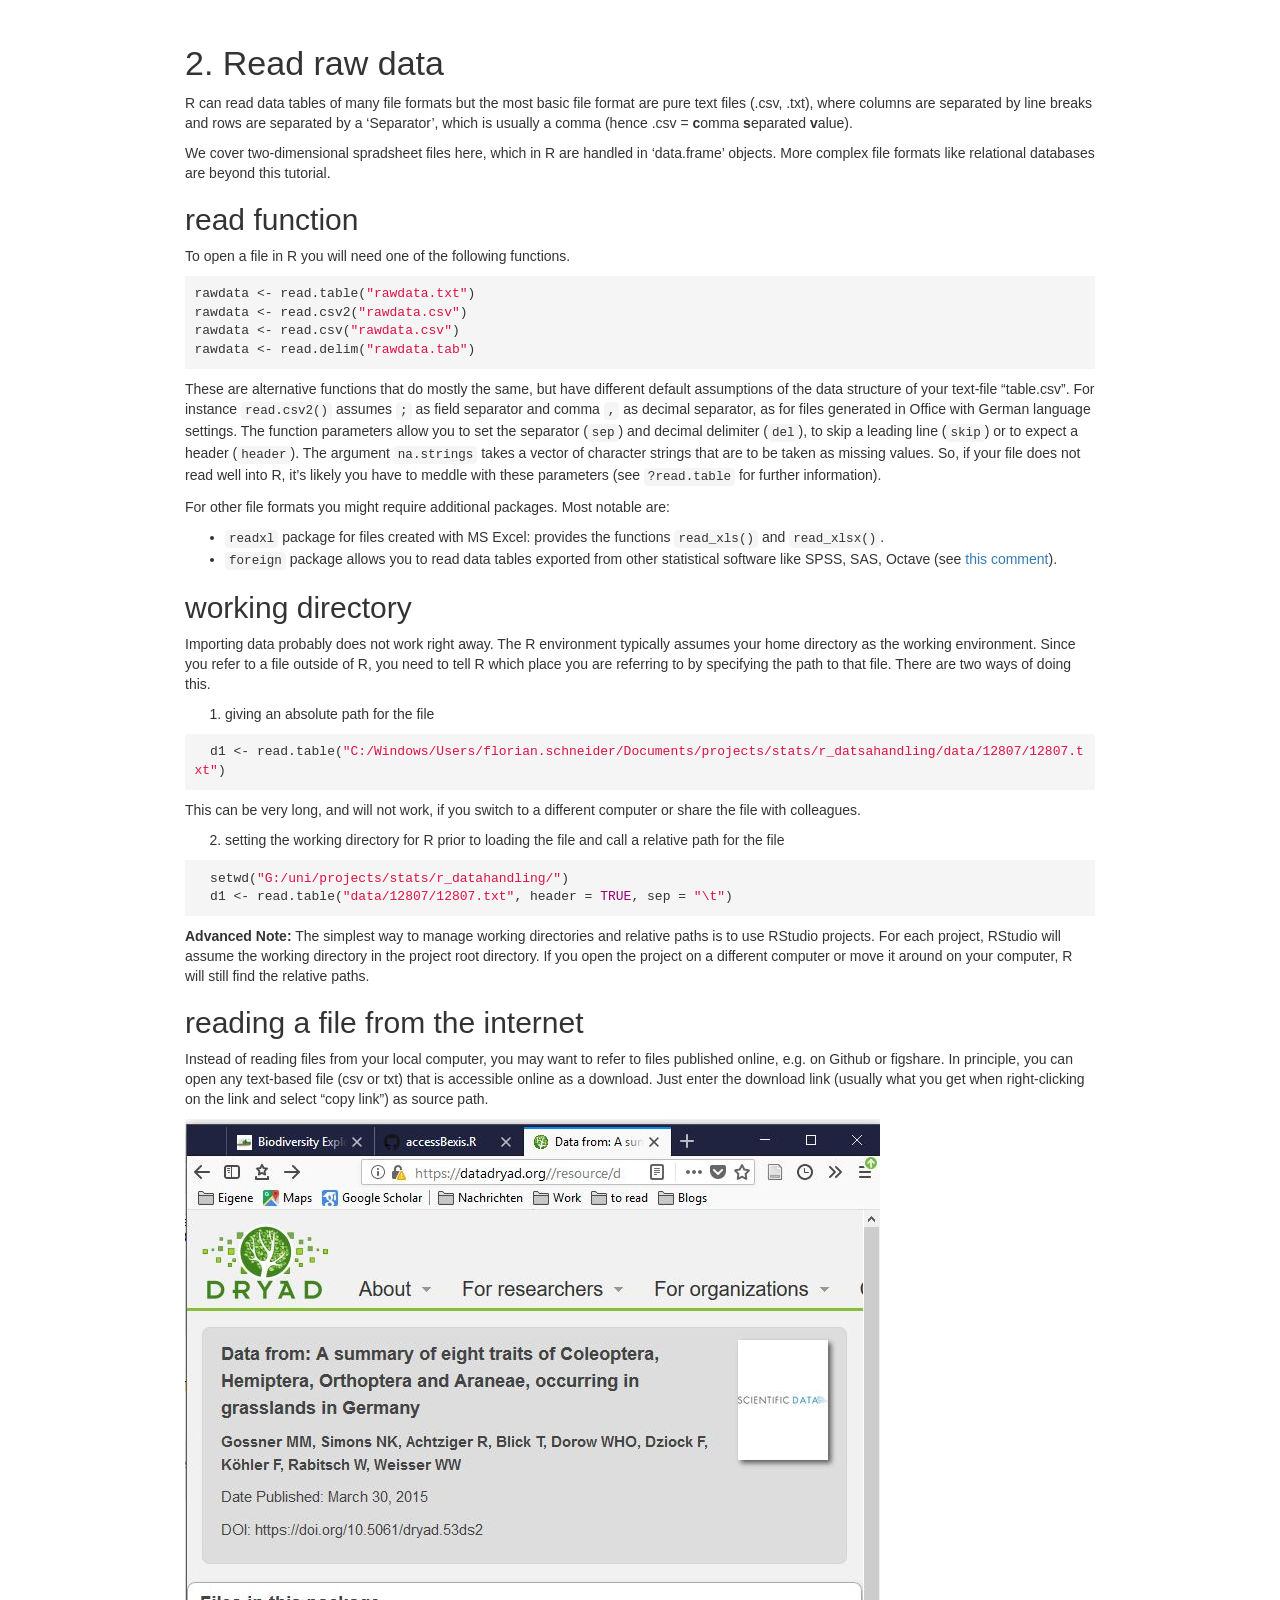
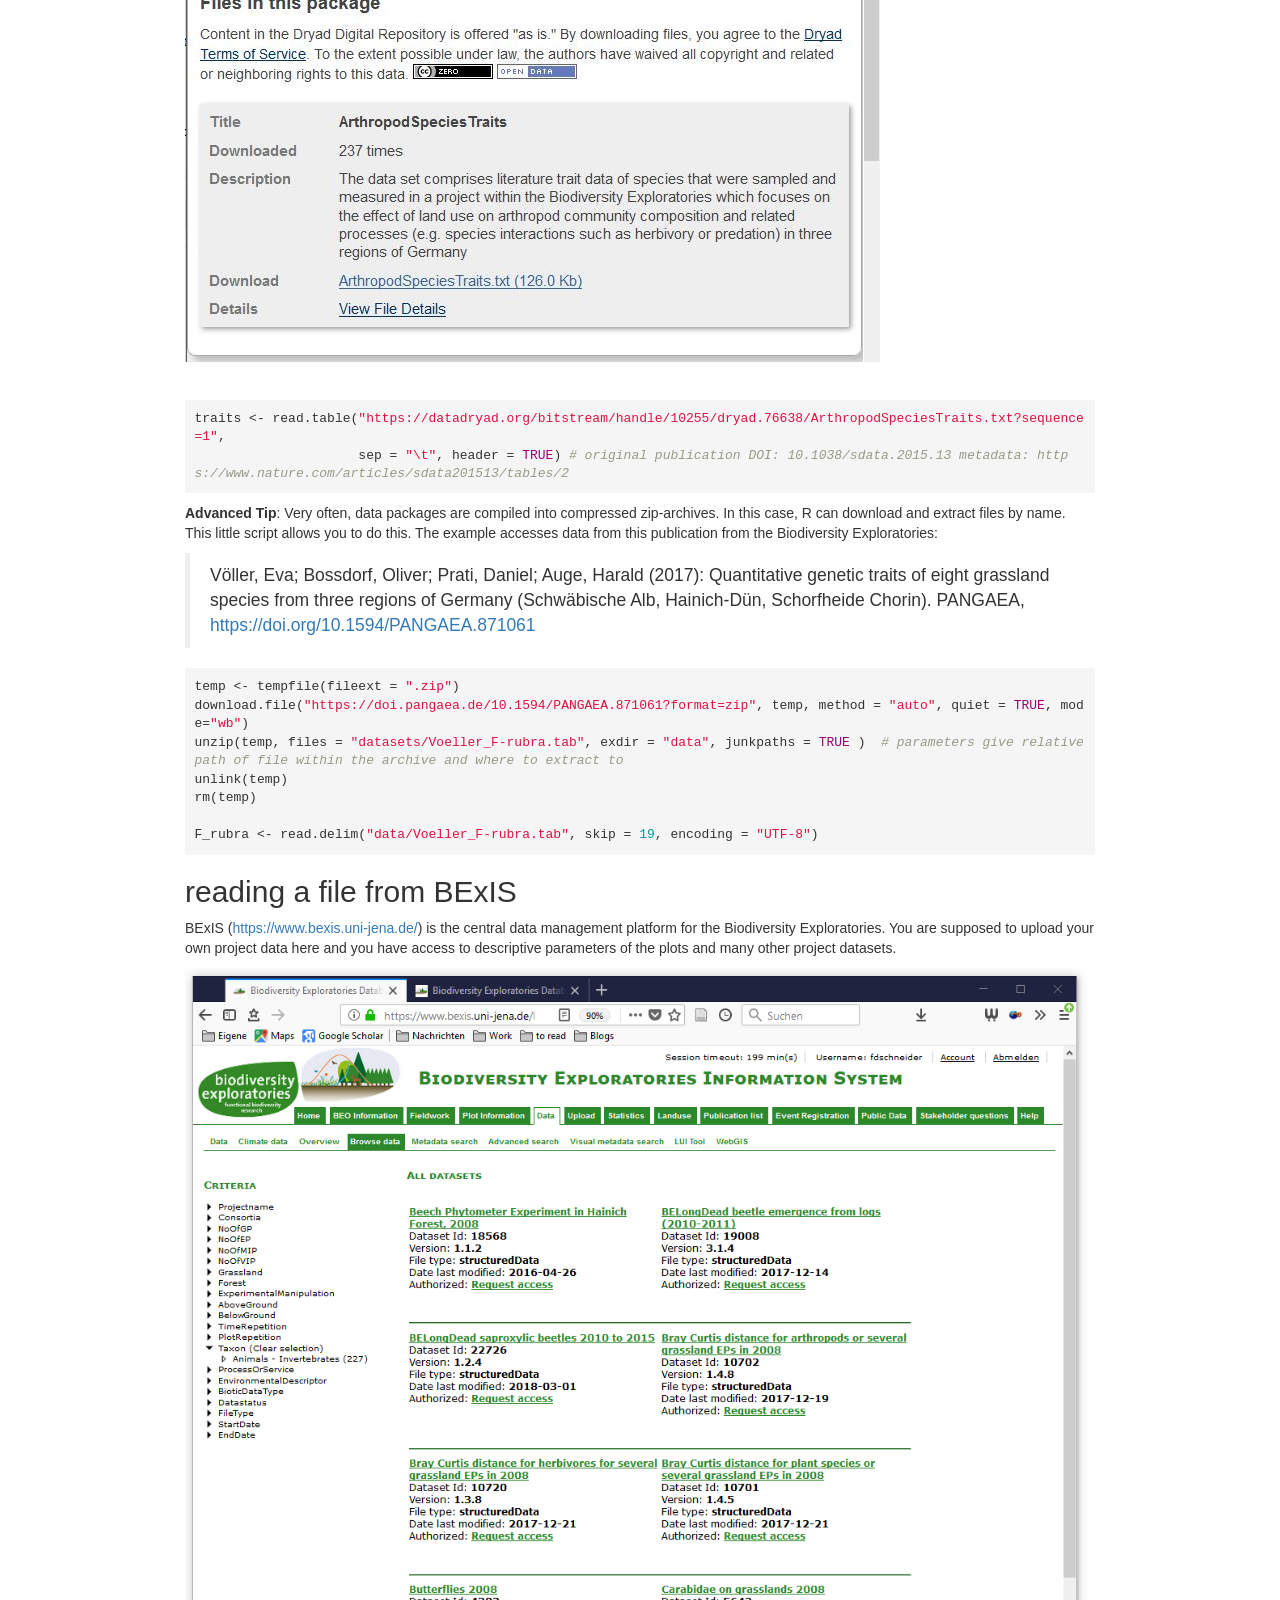
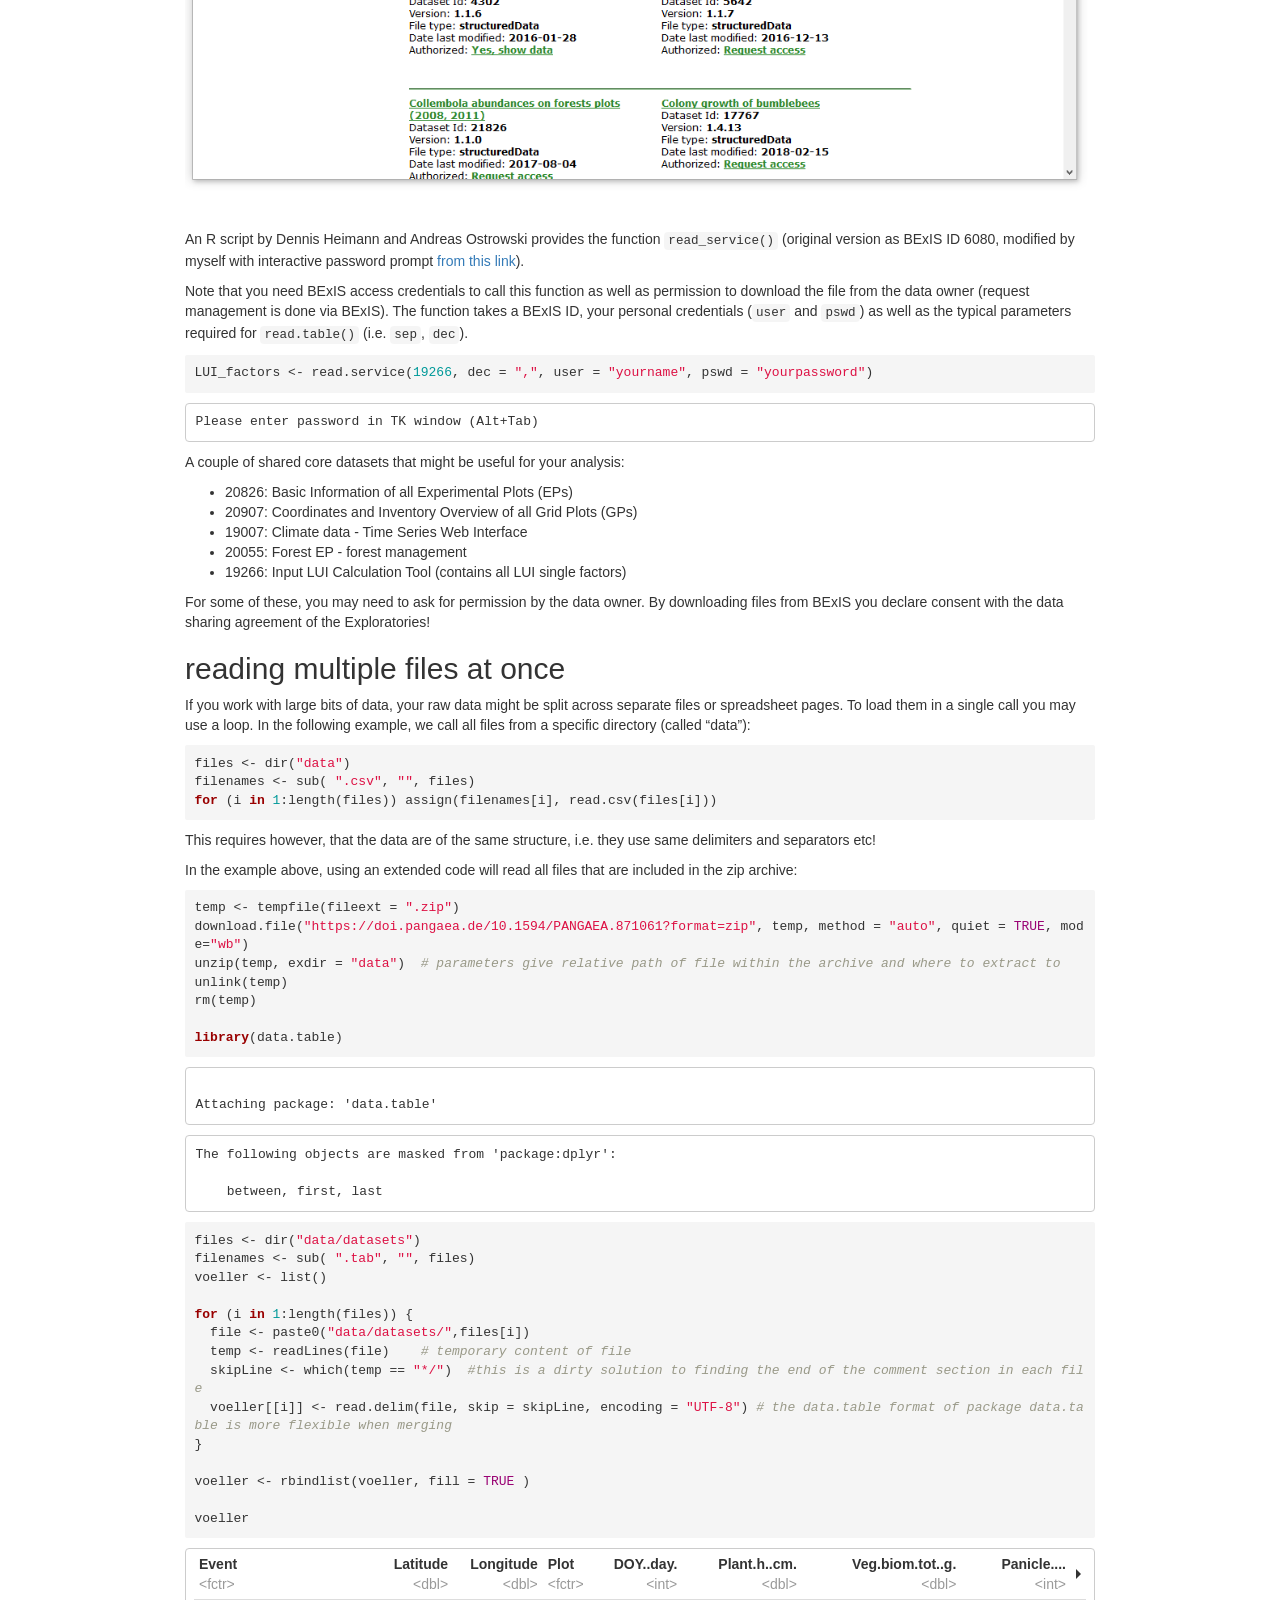
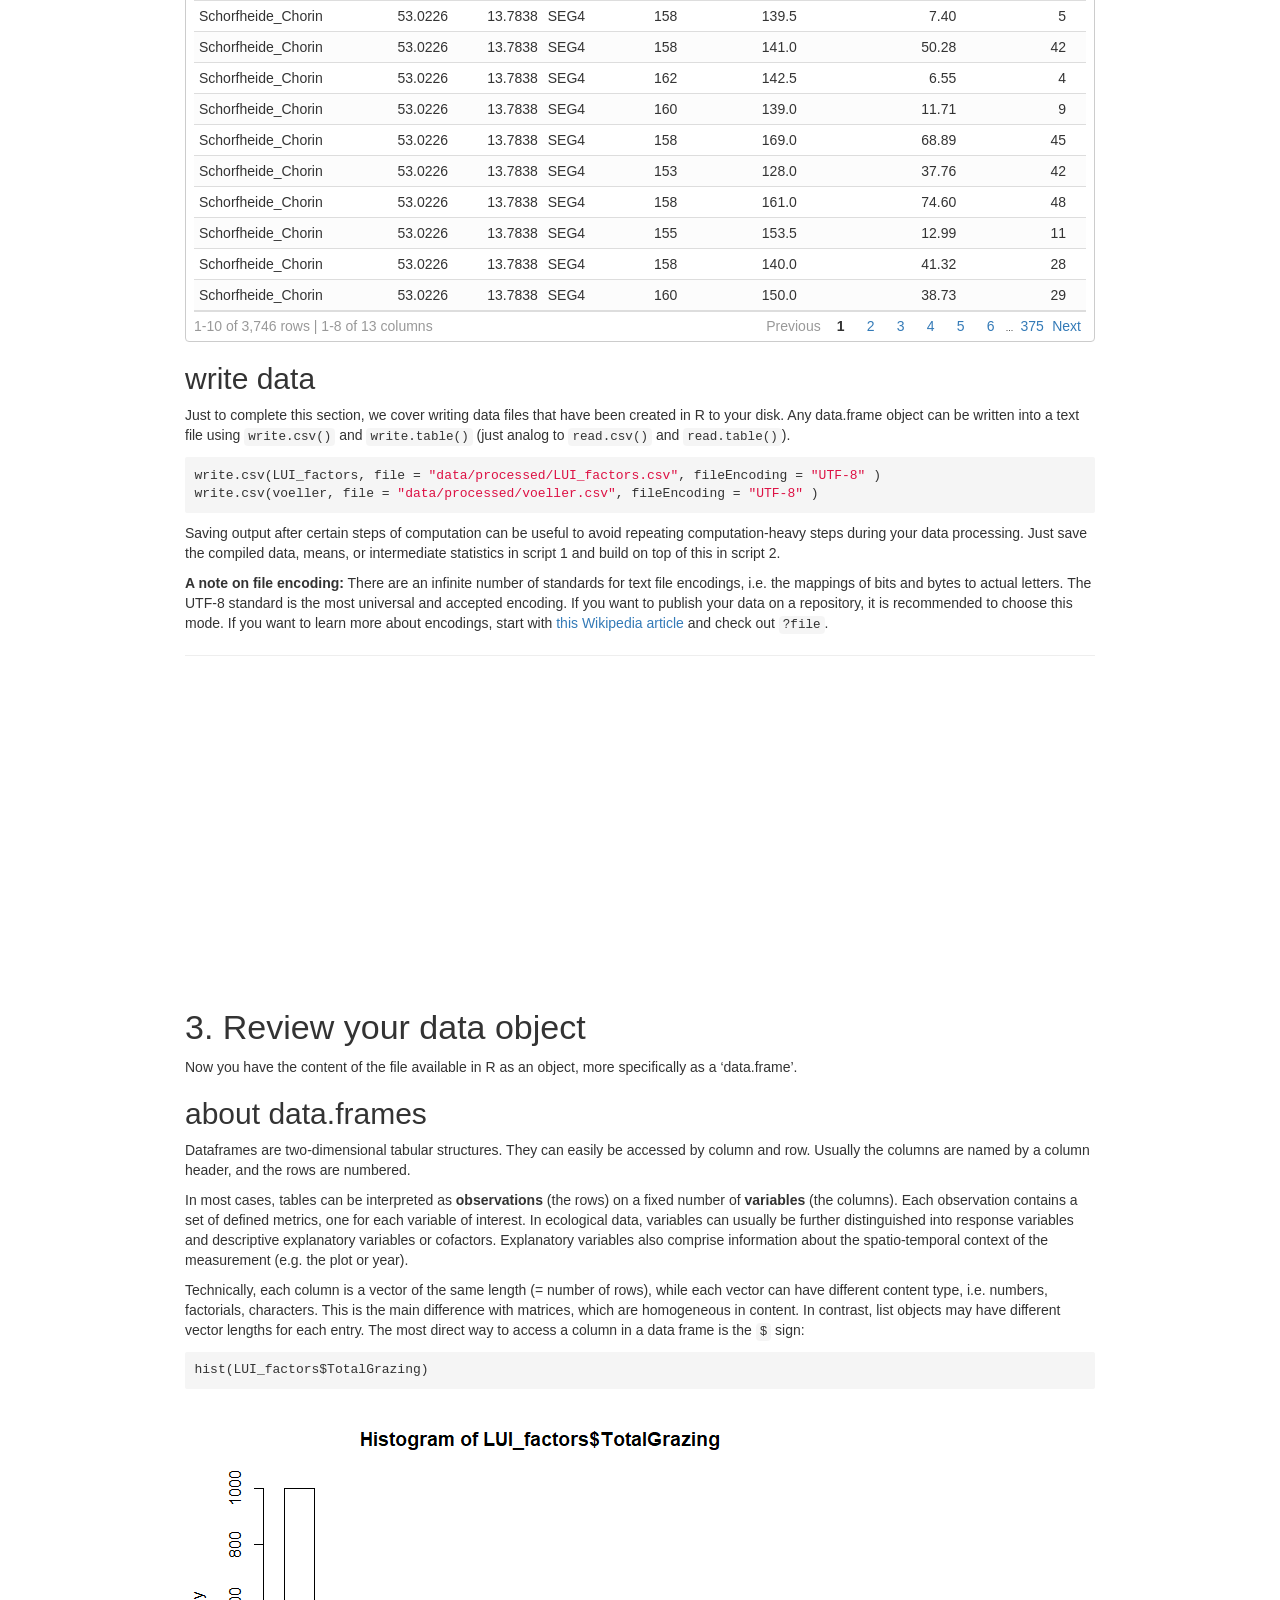
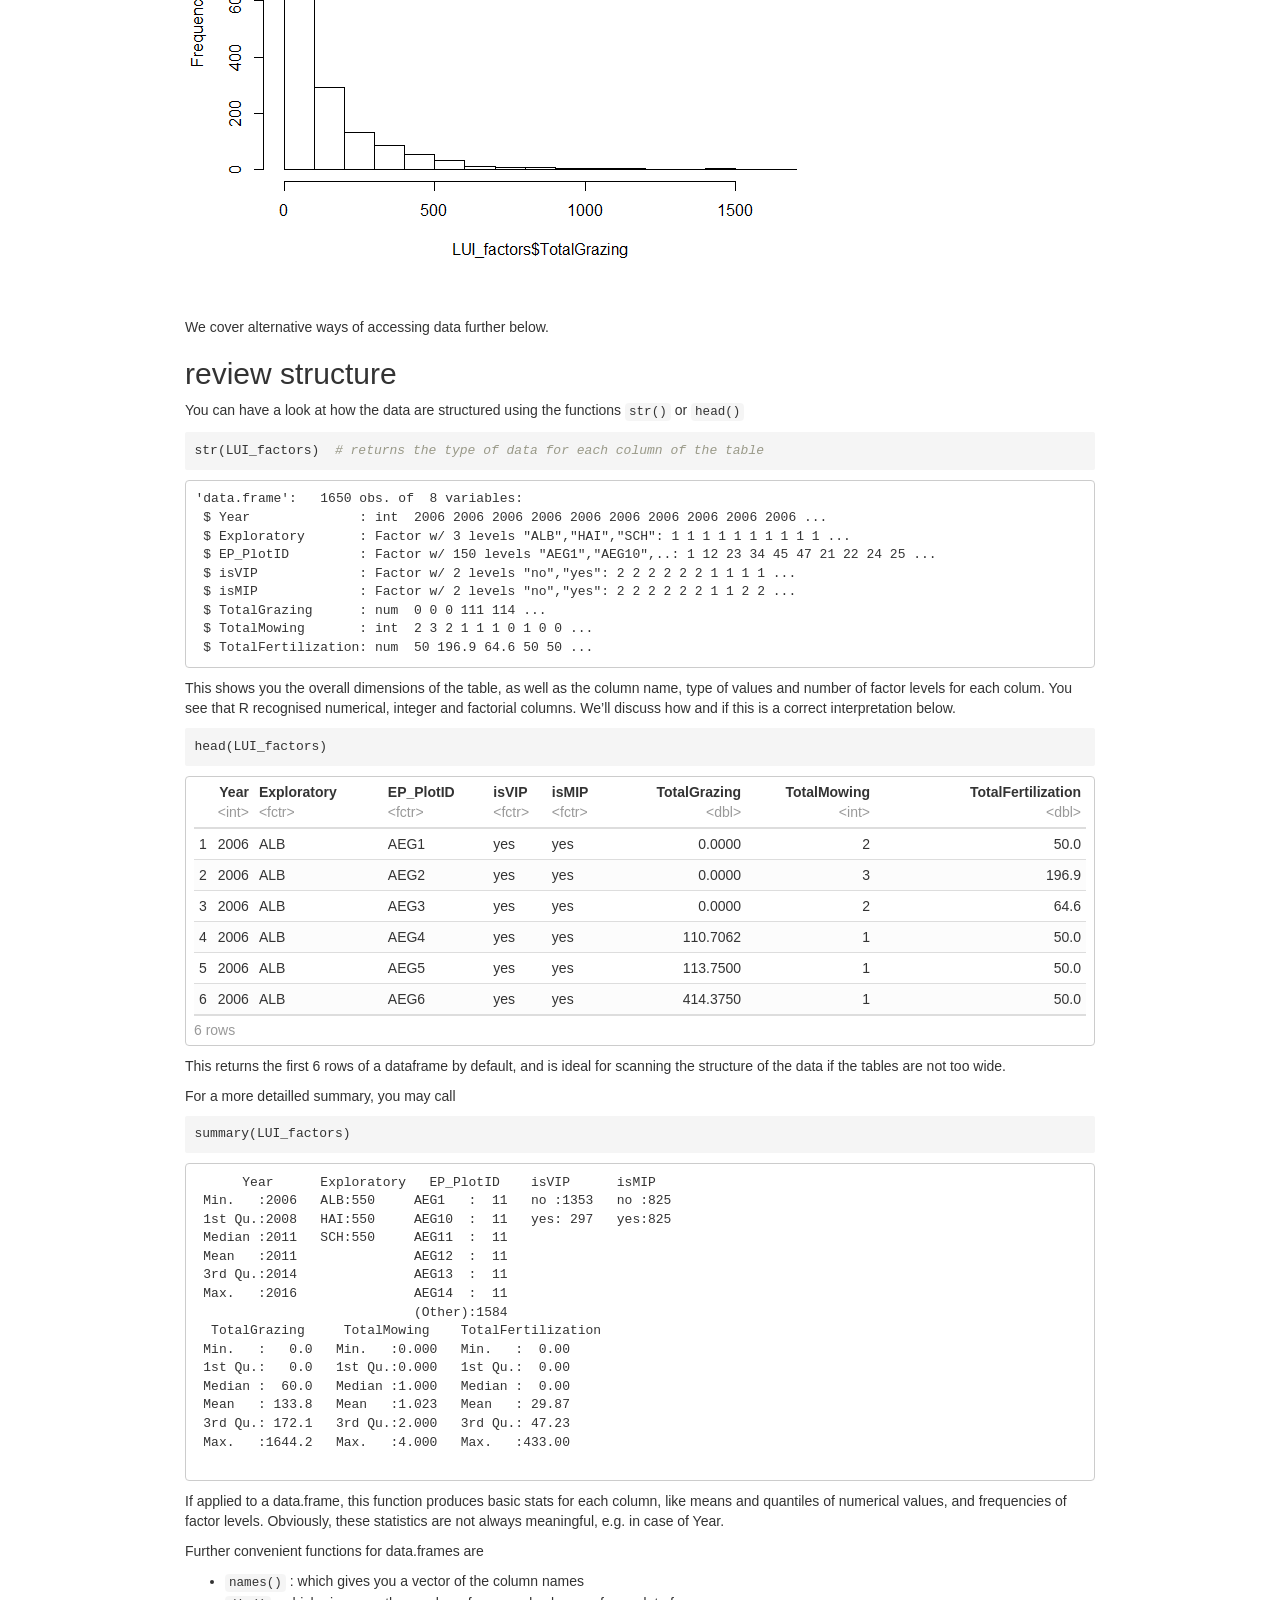
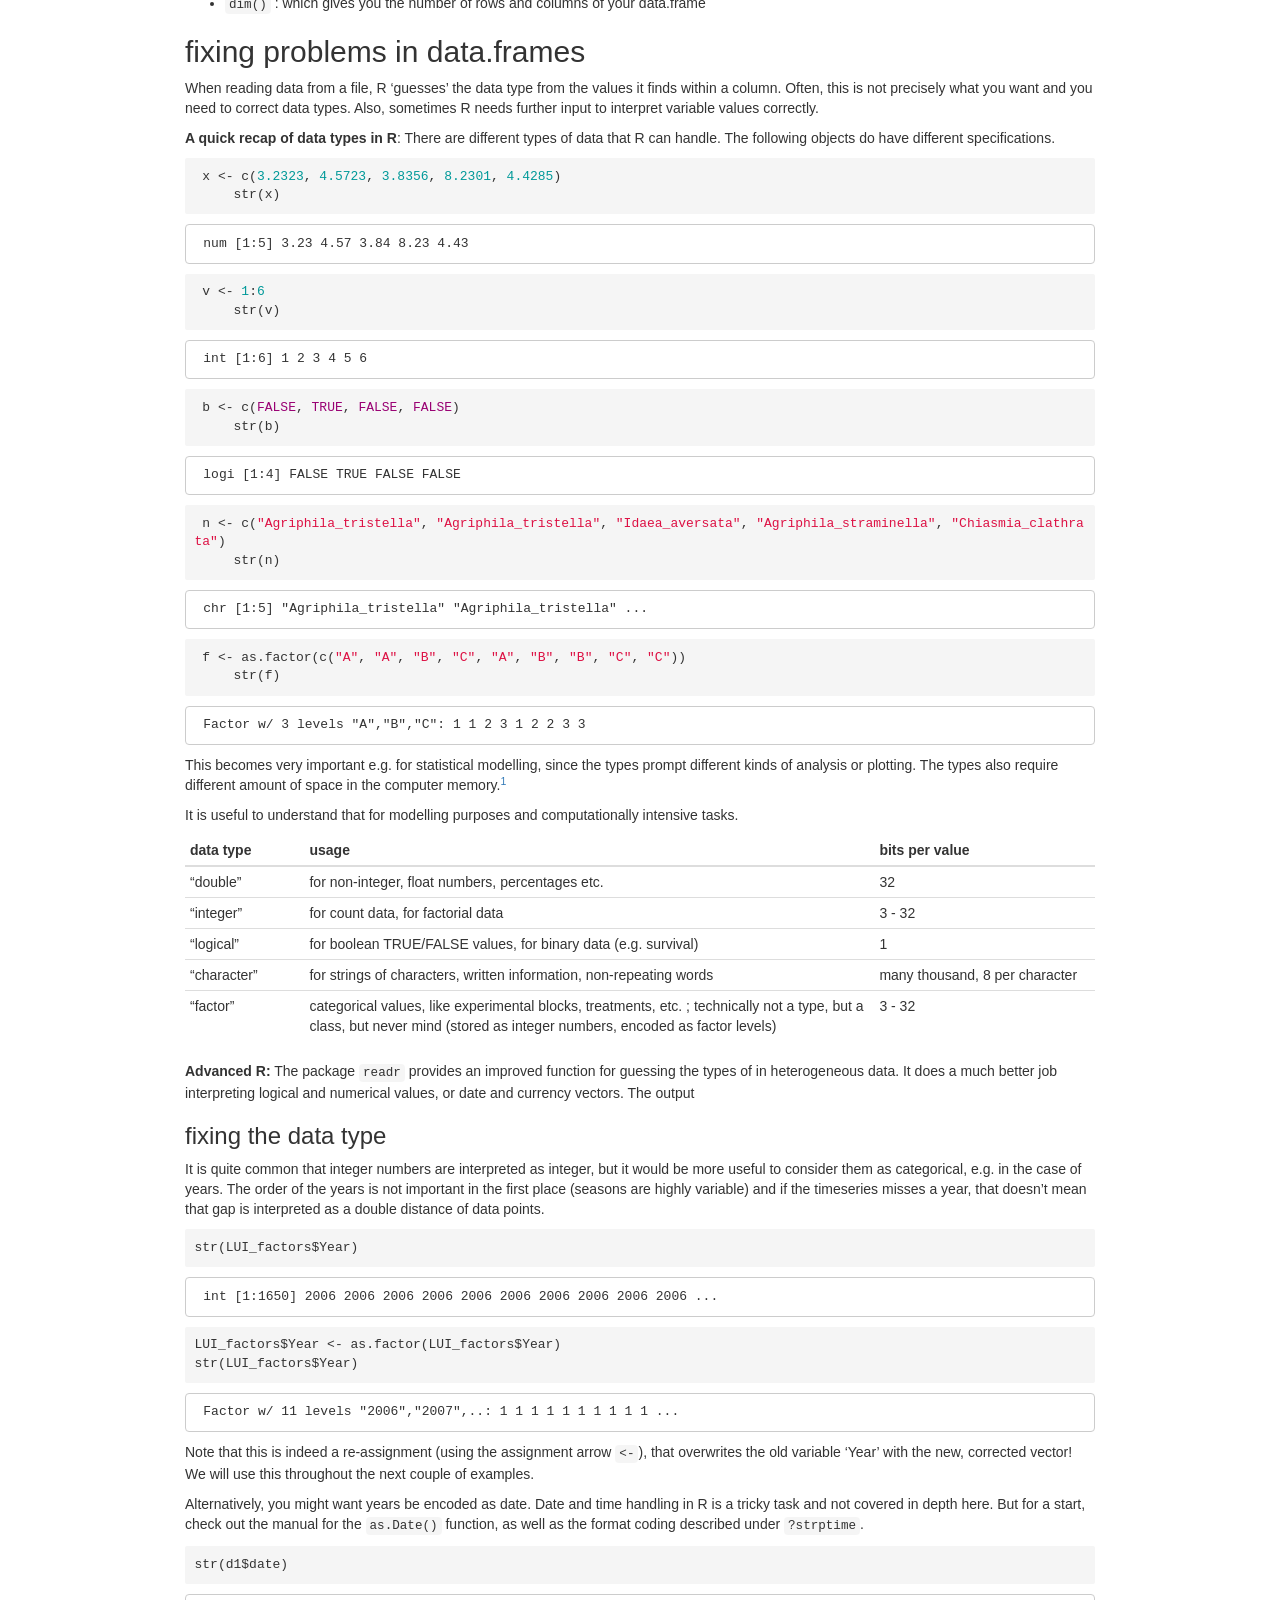
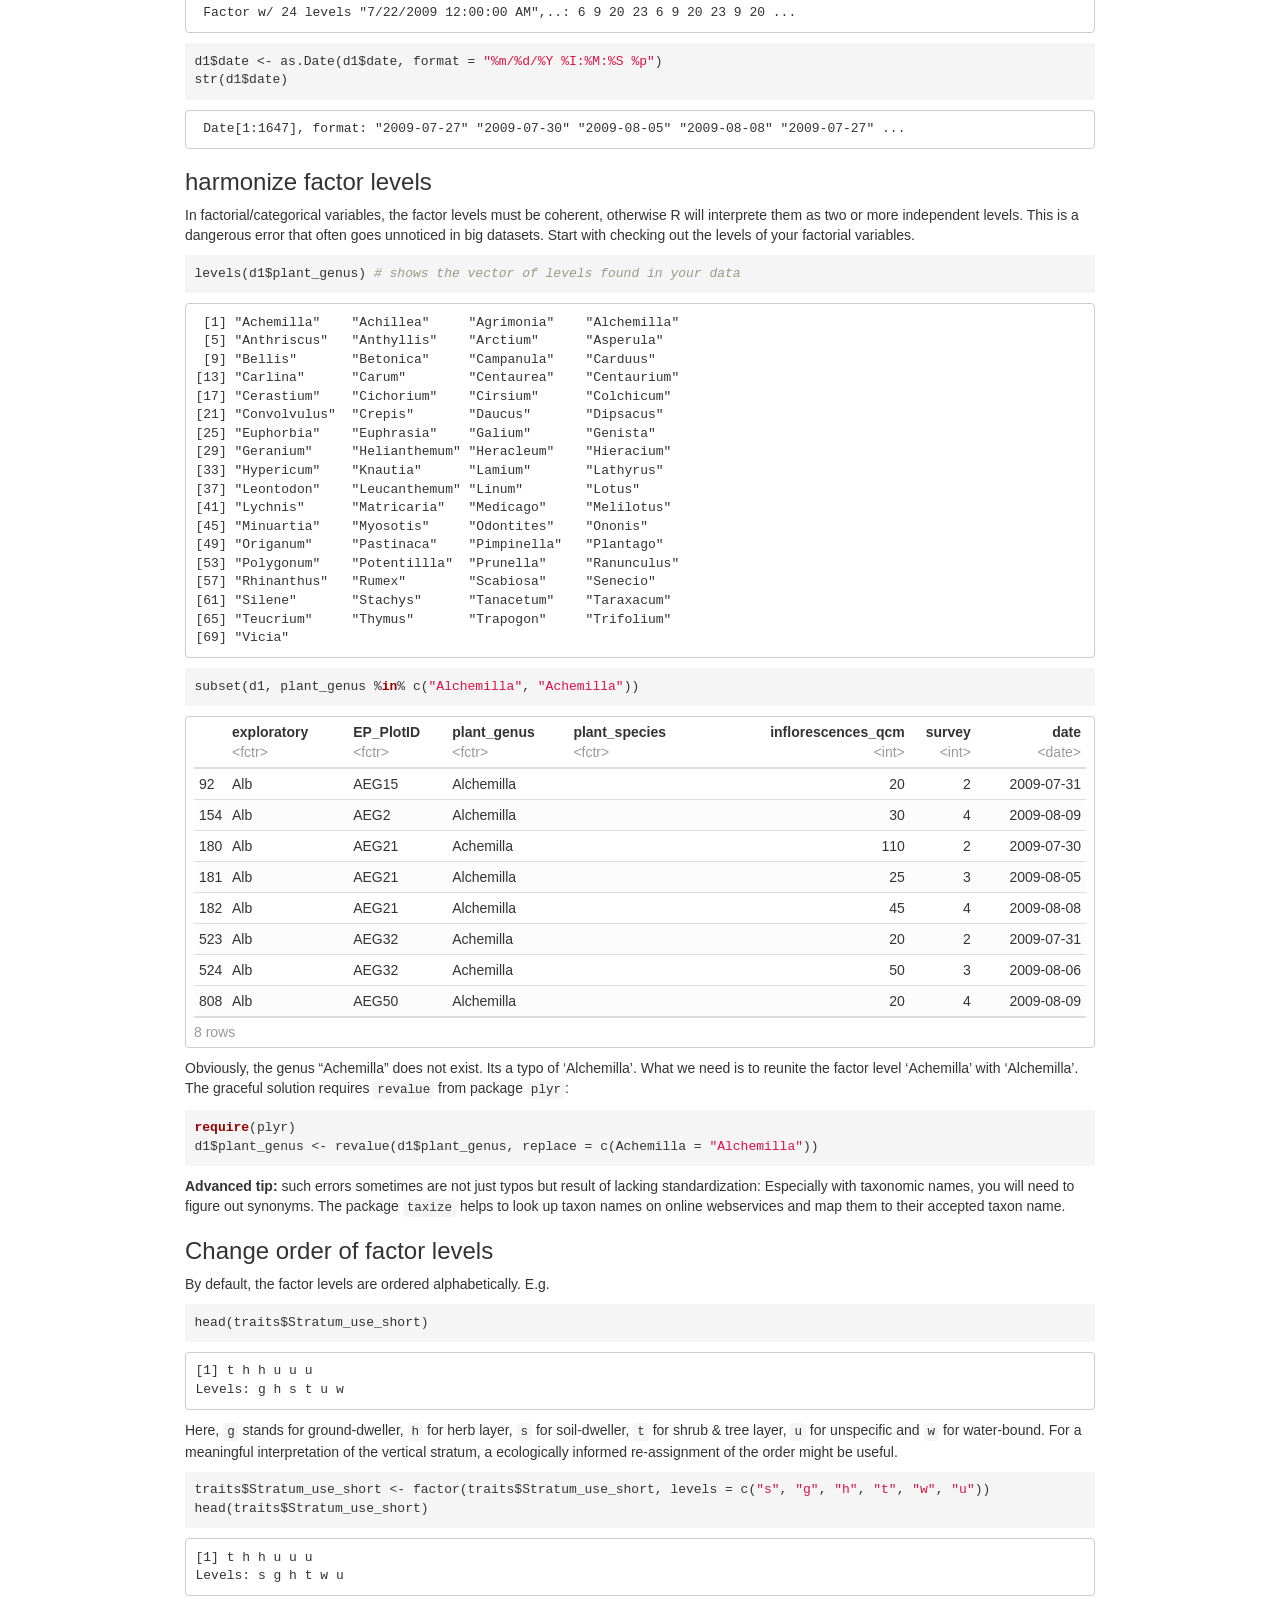
==== commit 94b0f7e8: "build index.html" ====
--- a/docs/index.html
+++ b/docs/index.html
@@ -1708,20 +1708,23 @@
   d1 &lt;- read.table(&quot;data/12807/12807.txt&quot;, header = TRUE, sep = &quot;\t&quot;)</code></pre>
 <p><strong>Advanced Note:</strong> The simplest way to manage working directories and relative paths is to use RStudio projects. For each project, RStudio will assume the working directory in the project root directory. If you open the project on a different computer or move it around on your computer, R will still find the relative paths.</p>
 </section>
-<section id="reading-multiple-files-at-once" class="level2">
-<h2>reading multiple files at once</h2>
-<p>If you work with large bits of data, your raw data might be split across separate files or spreadsheet pages. To load them in a single call you may use a loop. In the following example, we call all files from a specific directory (called “data”):</p>
-<pre class="r"><code>files &lt;- dir(&quot;data&quot;)
-filenames &lt;- sub( &quot;.csv&quot;, &quot;&quot;, files)
-for (i in 1:length(files)) assign(filenames[i], read.csv(files[i]))</code></pre>
-<p>This requires however, that the data are of the same structure, i.e. they use same delimiters and separators etc!</p>
-</section>
 <section id="reading-a-file-from-the-internet" class="level2">
 <h2>reading a file from the internet</h2>
 <p>Instead of reading files from your local computer, you may want to refer to files published online, e.g. on Github or figshare. In principle, you can open any text-based file (csv or txt) that is accessible online as a download. Just enter the download link (usually what you get when right-clicking on the link and select “copy link”) as source path.</p>
 <p><img src="[data-uri]